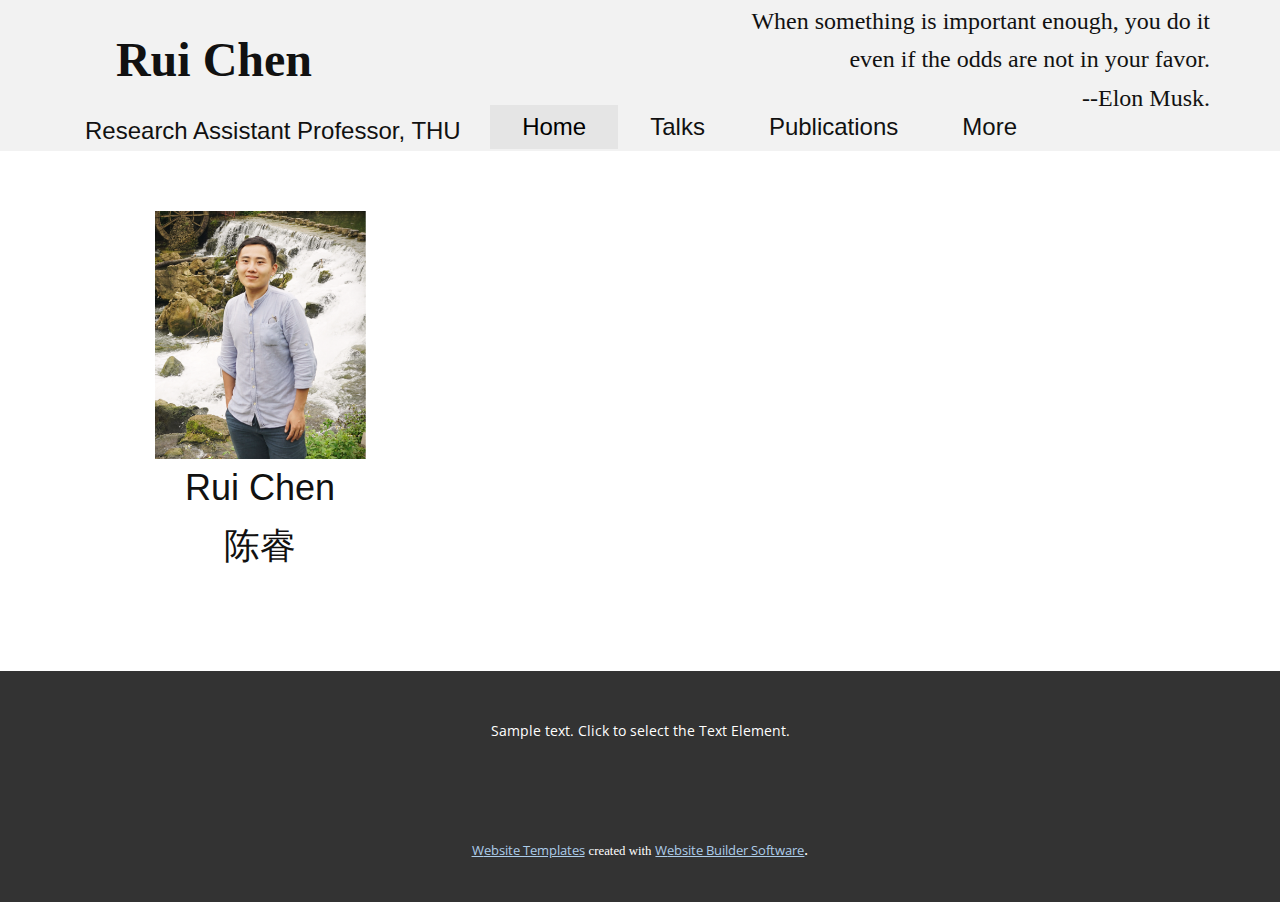
==== Home.html @ ef5c0302 "init commit" ====
<!DOCTYPE html>
<html style="font-size: 16px;" lang="en"><head>
    <meta name="viewport" content="width=device-width, initial-scale=1.0">
    <meta charset="utf-8">
    <meta name="keywords" content="">
    <meta name="description" content="">
    <title>Home</title>
    <link rel="stylesheet" href="nicepage.css" media="screen">
<link rel="stylesheet" href="Home.css" media="screen">
    <script class="u-script" type="text/javascript" src="jquery.js" defer=""></script>
    <script class="u-script" type="text/javascript" src="nicepage.js" defer=""></script>
    <meta name="generator" content="Nicepage 5.4.4, nicepage.com">
    <link id="u-theme-google-font" rel="stylesheet" href="https://fonts.googleapis.com/css?family=Roboto:100,100i,300,300i,400,400i,500,500i,700,700i,900,900i|Open+Sans:300,300i,400,400i,500,500i,600,600i,700,700i,800,800i">
    
    
    <script type="application/ld+json">{
		"@context": "http://schema.org",
		"@type": "Organization",
		"name": "Personal Homepage"
}</script>
    <meta name="theme-color" content="#478ac9">
    <meta property="og:title" content="Home">
    <meta property="og:description" content="">
    <meta property="og:type" content="website">
  <meta data-intl-tel-input-cdn-path="intlTelInput/"></head>
  <body class="u-body u-xl-mode" data-lang="en"><header class="u-clearfix u-grey-5 u-header u-sticky u-sticky-ab41 u-header" id="sec-6958"><div class="u-clearfix u-sheet u-sheet-1">
        <p class="u-align-right u-custom-font u-font-georgia u-text u-text-1"> When something is important enough, you do it<br>&nbsp;even if the odds are not in your favor.<br>--Elon Musk.
        </p>
        <nav class="u-menu u-menu-one-level u-offcanvas u-menu-1">
          <div class="menu-collapse u-custom-font u-font-arial" style="font-size: 1.5rem; letter-spacing: 0px;">
            <a class="u-button-style u-custom-active-color u-custom-left-right-menu-spacing u-custom-padding-bottom u-custom-text-active-color u-custom-text-shadow u-custom-top-bottom-menu-spacing u-nav-link u-text-active-palette-1-base u-text-hover-palette-2-base" href="#">
              <svg class="u-svg-link" viewBox="0 0 24 24"><use xmlns:xlink="http://www.w3.org/1999/xlink" xlink:href="#menu-hamburger"></use></svg>
              <svg class="u-svg-content" version="1.1" id="menu-hamburger" viewBox="0 0 16 16" x="0px" y="0px" xmlns:xlink="http://www.w3.org/1999/xlink" xmlns="http://www.w3.org/2000/svg"><g><rect y="1" width="16" height="2"></rect><rect y="7" width="16" height="2"></rect><rect y="13" width="16" height="2"></rect>
</g></svg>
            </a>
          </div>
          <div class="u-custom-menu u-nav-container">
            <ul class="u-custom-font u-font-arial u-nav u-unstyled u-nav-1"><li class="u-nav-item"><a class="u-active-grey-10 u-button-style u-nav-link u-text-active-black u-text-hover-palette-2-base" href="Home.html" style="padding: 10px 32px;">Home</a>
</li><li class="u-nav-item"><a class="u-active-grey-10 u-button-style u-nav-link u-text-active-black u-text-hover-palette-2-base" href="Talks.html" style="padding: 10px 32px;">Talks</a>
</li><li class="u-nav-item"><a class="u-active-grey-10 u-button-style u-nav-link u-text-active-black u-text-hover-palette-2-base" href="Publications.html" style="padding: 10px 32px;">Publications</a>
</li><li class="u-nav-item"><a class="u-active-grey-10 u-button-style u-nav-link u-text-active-black u-text-hover-palette-2-base" href="More.html" style="padding: 10px 24px 10px 32px;">More</a>
</li></ul>
          </div>
          <div class="u-custom-menu u-nav-container-collapse">
            <div class="u-black u-container-style u-inner-container-layout u-opacity u-opacity-95 u-sidenav">
              <div class="u-inner-container-layout u-sidenav-overflow">
                <div class="u-menu-close"></div>
                <ul class="u-align-center u-nav u-popupmenu-items u-unstyled u-nav-2"><li class="u-nav-item"><a class="u-button-style u-nav-link" href="Home.html">Home</a>
</li><li class="u-nav-item"><a class="u-button-style u-nav-link" href="Talks.html">Talks</a>
</li><li class="u-nav-item"><a class="u-button-style u-nav-link" href="Publications.html">Publications</a>
</li><li class="u-nav-item"><a class="u-button-style u-nav-link" href="More.html">More</a>
</li></ul>
              </div>
            </div>
            <div class="u-black u-menu-overlay u-opacity u-opacity-70"></div>
          </div>
        </nav>
        <p class="u-align-right u-custom-font u-font-georgia u-text u-text-2">Rui Chen</p>
        <p class="u-align-right u-custom-font u-font-arial u-text u-text-default u-text-3">Research Assistant Professor, THU</p>
      </div><style class="u-sticky-style" data-style-id="ab41">.u-sticky-fixed.u-sticky-ab41, .u-body.u-sticky-fixed .u-sticky-ab41 {
box-shadow: 0px 2px 8px 0px rgba(128,128,128,1) !important
}.u-sticky-fixed.u-sticky-ab41:before, .u-body.u-sticky-fixed .u-sticky-ab41:before {
borders: top right bottom left !important; border-color: #404040 !important; border-width: 8px !important
}</style></header>
    <section class="u-clearfix u-section-1" id="sec-6bfe">
      <div class="u-clearfix u-sheet u-sheet-1">
        <div class="u-clearfix u-expanded-width u-gutter-0 u-layout-wrap u-layout-wrap-1">
          <div class="u-layout">
            <div class="u-layout-row">
              <div class="u-container-style u-layout-cell u-size-20 u-layout-cell-1">
                <div class="u-container-layout u-container-layout-1">
                  <img class="u-image u-image-default u-image-1" src="images/Picture1.webp" alt="" data-image-width="402" data-image-height="473">
                  <p class="u-align-center u-custom-font u-font-arial u-text u-text-default u-text-1">Rui Chen<br>陈睿
                  </p>
                </div>
              </div>
              <div class="u-container-style u-layout-cell u-size-40 u-layout-cell-2">
                <div class="u-container-layout u-container-layout-2"></div>
              </div>
            </div>
          </div>
        </div>
      </div>
    </section>
    
    
    <footer class="u-align-center u-clearfix u-footer u-grey-80 u-footer" id="sec-40c5"><div class="u-clearfix u-sheet u-sheet-1">
        <p class="u-small-text u-text u-text-variant u-text-1">Sample text. Click to select the Text Element.</p>
      </div></footer>
    <section class="u-backlink u-clearfix u-grey-80">
      <a class="u-link" href="https://nicepage.com/website-templates" target="_blank">
        <span>Website Templates</span>
      </a>
      <p class="u-text">
        <span>created with</span>
      </p>
      <a class="u-link" href="" target="_blank">
        <span>Website Builder Software</span>
      </a>. 
    </section>
  
</body></html>
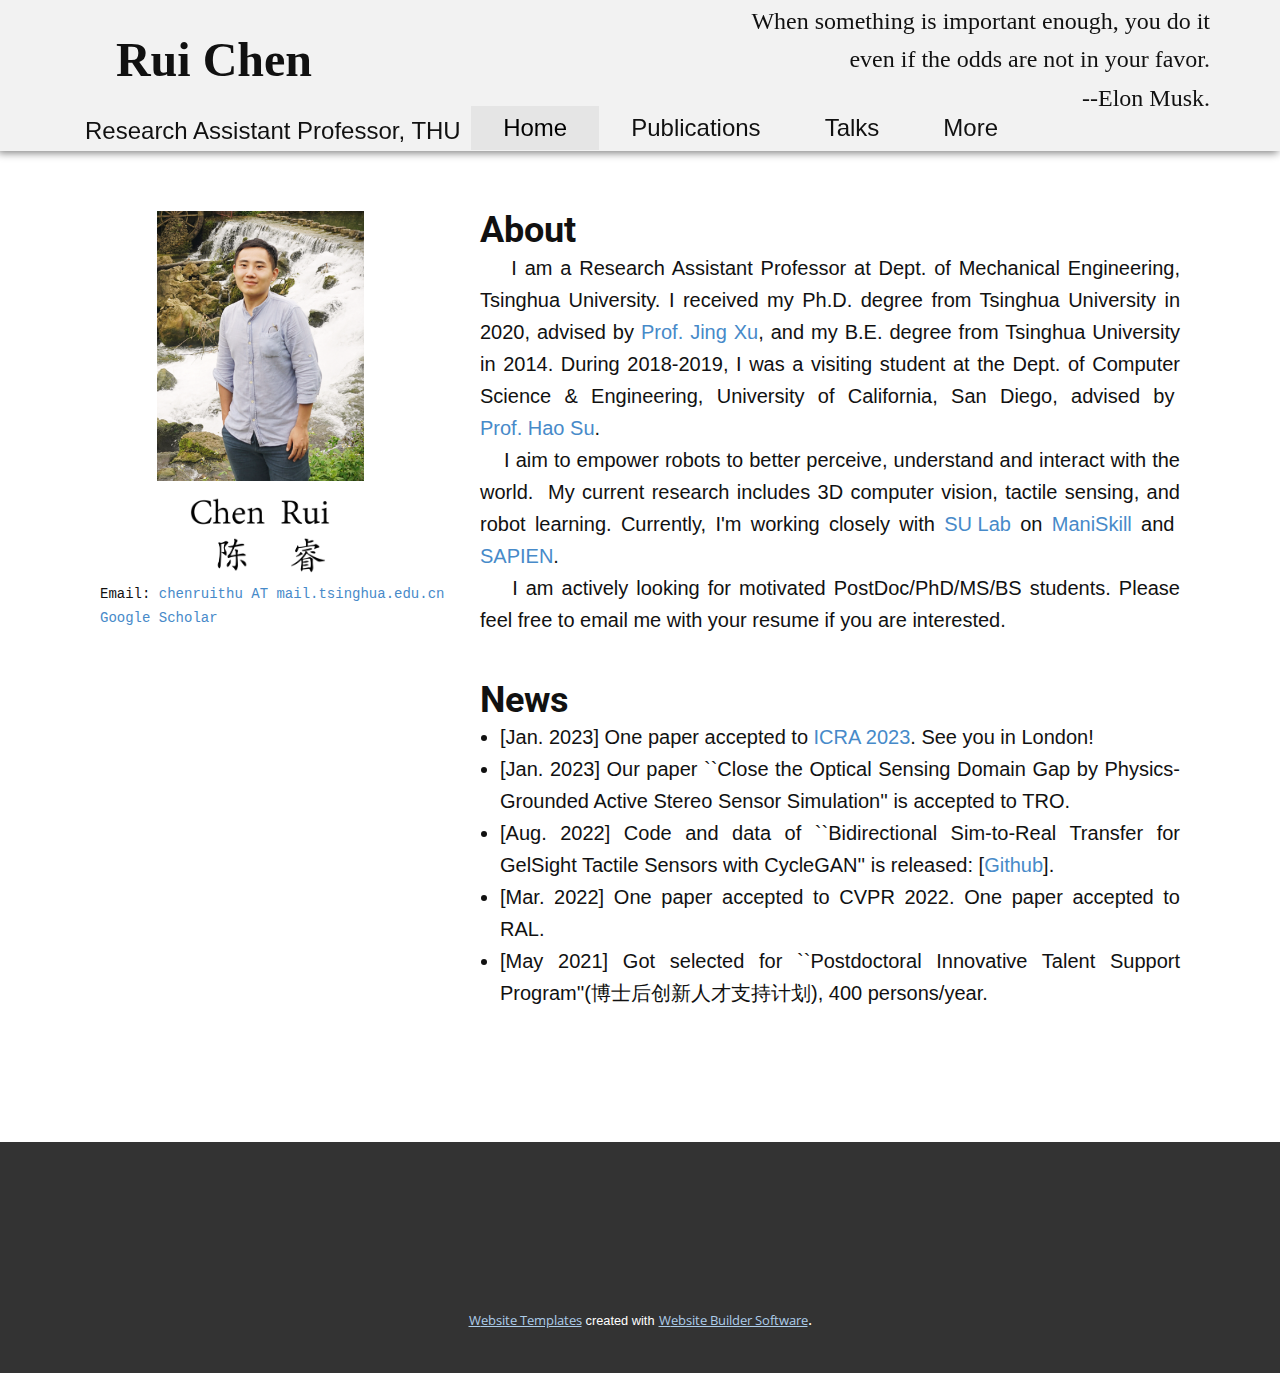
==== commit 4ee4e410: "update" ====
--- a/Home.html
+++ b/Home.html
@@ -23,7 +23,7 @@
     <meta property="og:description" content="">
     <meta property="og:type" content="website">
   <meta data-intl-tel-input-cdn-path="intlTelInput/"></head>
-  <body class="u-body u-xl-mode" data-lang="en"><header class="u-clearfix u-grey-5 u-header u-sticky u-sticky-ab41 u-header" id="sec-6958"><div class="u-clearfix u-sheet u-sheet-1">
+  <body class="u-body u-xl-mode" data-lang="en"><header class="u-box-shadow u-clearfix u-grey-5 u-header u-sticky u-sticky-ab41 u-header" id="sec-6958"><div class="u-clearfix u-sheet u-sheet-1">
         <p class="u-align-right u-custom-font u-font-georgia u-text u-text-1"> When something is important enough, you do it<br>&nbsp;even if the odds are not in your favor.<br>--Elon Musk.
         </p>
         <nav class="u-menu u-menu-one-level u-offcanvas u-menu-1">
@@ -36,9 +36,9 @@
           </div>
           <div class="u-custom-menu u-nav-container">
             <ul class="u-custom-font u-font-arial u-nav u-unstyled u-nav-1"><li class="u-nav-item"><a class="u-active-grey-10 u-button-style u-nav-link u-text-active-black u-text-hover-palette-2-base" href="Home.html" style="padding: 10px 32px;">Home</a>
+</li><li class="u-nav-item"><a class="u-active-grey-10 u-button-style u-nav-link u-text-active-black u-text-hover-palette-2-base" href="Publications.html" style="padding: 10px 32px;">Publications</a>
 </li><li class="u-nav-item"><a class="u-active-grey-10 u-button-style u-nav-link u-text-active-black u-text-hover-palette-2-base" href="Talks.html" style="padding: 10px 32px;">Talks</a>
-</li><li class="u-nav-item"><a class="u-active-grey-10 u-button-style u-nav-link u-text-active-black u-text-hover-palette-2-base" href="Publications.html" style="padding: 10px 32px;">Publications</a>
-</li><li class="u-nav-item"><a class="u-active-grey-10 u-button-style u-nav-link u-text-active-black u-text-hover-palette-2-base" href="More.html" style="padding: 10px 24px 10px 32px;">More</a>
+</li><li class="u-nav-item"><a class="u-active-grey-10 u-button-style u-nav-link u-text-active-black u-text-hover-palette-2-base" href="More.html" style="padding: 10px 32px;">More</a>
 </li></ul>
           </div>
           <div class="u-custom-menu u-nav-container-collapse">
@@ -46,8 +46,8 @@
               <div class="u-inner-container-layout u-sidenav-overflow">
                 <div class="u-menu-close"></div>
                 <ul class="u-align-center u-nav u-popupmenu-items u-unstyled u-nav-2"><li class="u-nav-item"><a class="u-button-style u-nav-link" href="Home.html">Home</a>
+</li><li class="u-nav-item"><a class="u-button-style u-nav-link" href="Publications.html">Publications</a>
 </li><li class="u-nav-item"><a class="u-button-style u-nav-link" href="Talks.html">Talks</a>
-</li><li class="u-nav-item"><a class="u-button-style u-nav-link" href="Publications.html">Publications</a>
 </li><li class="u-nav-item"><a class="u-button-style u-nav-link" href="More.html">More</a>
 </li></ul>
               </div>
@@ -57,10 +57,8 @@
         </nav>
         <p class="u-align-right u-custom-font u-font-georgia u-text u-text-2">Rui Chen</p>
         <p class="u-align-right u-custom-font u-font-arial u-text u-text-default u-text-3">Research Assistant Professor, THU</p>
-      </div><style class="u-sticky-style" data-style-id="ab41">.u-sticky-fixed.u-sticky-ab41, .u-body.u-sticky-fixed .u-sticky-ab41 {
-box-shadow: 0px 2px 8px 0px rgba(128,128,128,1) !important
-}.u-sticky-fixed.u-sticky-ab41:before, .u-body.u-sticky-fixed .u-sticky-ab41:before {
-borders: top right bottom left !important; border-color: #404040 !important; border-width: 8px !important
+      </div><style class="u-sticky-style" data-style-id="ab41">.u-sticky-fixed.u-sticky-ab41:before, .u-body.u-sticky-fixed .u-sticky-ab41:before {
+borders: top right bottom left !important
 }</style></header>
     <section class="u-clearfix u-section-1" id="sec-6bfe">
       <div class="u-clearfix u-sheet u-sheet-1">
@@ -70,12 +68,44 @@
               <div class="u-container-style u-layout-cell u-size-20 u-layout-cell-1">
                 <div class="u-container-layout u-container-layout-1">
                   <img class="u-image u-image-default u-image-1" src="images/Picture1.webp" alt="" data-image-width="402" data-image-height="473">
-                  <p class="u-align-center u-custom-font u-font-arial u-text u-text-default u-text-1">Rui Chen<br>陈睿
+                  <img class="u-image u-image-contain u-image-default u-image-2" src="images/screenshot-20230209-223226.png" alt="" data-image-width="1347" data-image-height="728">
+                  <p class="u-custom-font u-font-courier-new u-text u-text-1">Email: <a href="mailto:chenruithu@mail.tsinghua.edu.cn" class="u-active-none u-border-none u-btn u-button-link u-button-style u-hover-none u-none u-text-palette-1-base u-btn-1">chenruithu AT mail.tsinghua.edu.cn</a>
+                  </p>
+                  <p class="u-custom-font u-font-courier-new u-text u-text-2">
+                    <a href="https://scholar.google.com/citations?user=azTXasgAAAAJ" class="u-active-none u-border-none u-btn u-button-link u-button-style u-hover-none u-none u-text-palette-1-base u-btn-2" target="_blank">Google Scholar</a>
                   </p>
                 </div>
               </div>
               <div class="u-container-style u-layout-cell u-size-40 u-layout-cell-2">
-                <div class="u-container-layout u-container-layout-2"></div>
+                <div class="u-container-layout u-container-layout-2">
+                  <h1 class="u-text u-text-default u-text-3">About</h1>
+                  <p class="u-align-justify u-custom-font u-font-arial u-text u-text-4"> &nbsp; &nbsp; I am a Research Assistant Professor at Dept. of Mechanical Engineering, Tsinghua University. I received my Ph.D. degree from Tsinghua University in 2020, advised by&nbsp;<a href="http://www.me.tsinghua.edu.cn/essay/84/424.html" class="u-active-none u-border-none u-btn u-button-link u-button-style u-hover-none u-none u-text-palette-1-base u-btn-3" target="_blank">Prof. Jing Xu</a>, and my B.E. degree from Tsinghua University in 2014. During 2018-2019, I was a visiting student at the Dept. of Computer Science &amp; Engineering, University of California, San Diego, advised by&nbsp;<a href="http://cseweb.ucsd.edu/~haosu/" target="_blank" rel="noreferrer noopener" class="u-active-none u-border-none u-btn u-button-style u-hover-none u-none u-text-palette-1-base u-btn-4">Prof. Hao Su</a>.<br>&nbsp; &nbsp; ​I aim to empower robots to better perceive,&nbsp;understand and interact with the world.&nbsp; My current research includes 3D computer vision, tactile sensing, and robot learning. Currently, I'm working closely with&nbsp;<a href="http://cseweb.ucsd.edu/~haosu/" target="_blank" rel="noreferrer noopener" class="u-active-none u-border-none u-btn u-button-style u-hover-none u-none u-text-palette-1-base u-btn-5">SU Lab</a>&nbsp;on&nbsp;<a href="https://sapien.ucsd.edu/challenges/maniskill/2022/" target="_blank" rel="noreferrer noopener" class="u-active-none u-border-none u-btn u-button-style u-hover-none u-none u-text-palette-1-base u-btn-6">ManiSkill</a>&nbsp;and&nbsp;<a href="https://sapien.ucsd.edu/" target="_blank" rel="noreferrer noopener" class="u-active-none u-border-none u-btn u-button-style u-hover-none u-none u-text-palette-1-base u-btn-7">SAPIEN</a>.<br>&nbsp; &nbsp; ​I am actively looking for motivated PostDoc/PhD/MS/BS students. Please feel free to email me with your resume if you are interested.
+                  </p>
+                </div>
+              </div>
+            </div>
+          </div>
+        </div>
+        <div class="u-clearfix u-expanded-width u-gutter-0 u-layout-wrap u-layout-wrap-2">
+          <div class="u-layout">
+            <div class="u-layout-row">
+              <div class="u-container-style u-layout-cell u-size-20 u-layout-cell-3">
+                <div class="u-container-layout u-container-layout-3"></div>
+              </div>
+              <div class="u-container-style u-layout-cell u-size-40 u-layout-cell-4">
+                <div class="u-container-layout u-container-layout-4">
+                  <h1 class="u-text u-text-5">News</h1>
+                  <ul class="u-align-justify u-custom-font u-font-arial u-text u-text-6">
+                    <li> [Jan. 2023] One paper accepted to&nbsp;<a href="https://www.icra2023.org/" target="_blank" rel="noreferrer noopener" class="u-active-none u-border-none u-btn u-button-style u-hover-none u-none u-text-palette-1-base u-btn-8">ICRA 2023</a>. See you in London!
+                    </li>
+                    <li>[Jan. 2023] Our paper ``Close the Optical Sensing Domain Gap by Physics-Grounded Active Stereo Sensor Simulation'' is accepted to&nbsp;TRO.&nbsp;<br>
+                    </li>
+                    <li>[Aug. 2022] Code and data of ``Bidirectional Sim-to-Real Transfer for GelSight Tactile Sensors with CycleGAN'' is released: [<a href="https://github.com/RVSATHU/GelSight-Sim2Real" target="_blank" rel="noreferrer noopener" class="u-active-none u-border-none u-btn u-button-style u-hover-none u-none u-text-palette-1-base u-btn-9">Github</a>]. &nbsp;<br>
+                    </li>
+                    <li>[Mar. 2022] One paper accepted to CVPR 2022. One paper accepted to RAL.&nbsp;&nbsp;</li>
+                    <li>[May 2021] Got selected for ``Postdoctoral Innovative Talent Support Program''(博士后创新人才支持计划), 400 persons/year.</li>
+                  </ul>
+                </div>
               </div>
             </div>
           </div>
@@ -84,9 +114,7 @@
     </section>
     
     
-    <footer class="u-align-center u-clearfix u-footer u-grey-80 u-footer" id="sec-40c5"><div class="u-clearfix u-sheet u-sheet-1">
-        <p class="u-small-text u-text u-text-variant u-text-1">Sample text. Click to select the Text Element.</p>
-      </div></footer>
+    <footer class="u-align-center u-clearfix u-footer u-grey-80 u-footer" id="sec-40c5"><div class="u-clearfix u-sheet u-sheet-1"></div></footer>
     <section class="u-backlink u-clearfix u-grey-80">
       <a class="u-link" href="https://nicepage.com/website-templates" target="_blank">
         <span>Website Templates</span>
--- a/nicepage.css
+++ b/nicepage.css
@@ -39726,6 +39726,8 @@
 
         .u-body
         {
+        
+        
         
         
         
@@ -39847,11 +39849,13 @@
         }
         h1:not(.u-title)
         {
-        font-weight: 400;
-        font-size: 3rem;
+        font-size: 2.25rem;
         line-height: 1.1;
         margin-top: 20px;
         margin-bottom: 20px;
+        font-weight: 700;
+        list-icon-spacing: 0.3;
+        list-icon-size: 0.8;
         }
         h2:not(.u-subtitle)
         {
@@ -39913,7 +39917,7 @@
         line-height: 1.6;
         list-icon-spacing: 0.3;
         list-icon-size: 0.8;
-        font-family: Lobster,display;
+        font-family: Arial,sans-serif;
         }
         .u-btn
         {
@@ -40109,6 +40113,7 @@
 /*end-variables sitestylecss*/
  .u-header {
   background-image: none;
+  box-shadow: -2px 2px 8px 0px rgba(128,128,128,1);
 }
 
 .u-header .u-sheet-1 {
@@ -40121,12 +40126,12 @@
 }
 
 .u-header .u-menu-1 {
-  margin: -12px 169px 0 auto;
+  margin: -11px 180px 0 auto;
 }
 
 .u-header .u-nav-1 {
+  font-weight: 400;
   font-size: 1.5rem;
-  letter-spacing: normal;
 }
 
 .u-header .u-nav-2 {
@@ -40136,7 +40141,7 @@
 .u-header .u-text-2 {
   font-weight: 700;
   font-size: 3rem;
-  margin: -127px 898px 0 0;
+  margin: -128px 898px 0 0;
 }
 
 .u-header .u-text-3 {
@@ -40151,8 +40156,12 @@
 
   .u-header .u-menu-1 {
     width: auto;
-    margin-top: -12px;
-    margin-right: 169px;
+    margin-top: -11px;
+    margin-right: 180px;
+  }
+
+  .u-header .u-nav-1 {
+    letter-spacing: normal;
   }
 
   .u-header .u-text-2 {
@@ -40184,7 +40193,7 @@
   }
 
   .u-header .u-menu-1 {
-    margin-right: 106px;
+    margin-right: 113px;
   }
 
   .u-header .u-text-2 {
@@ -40202,11 +40211,6 @@
 .u-footer .u-sheet-1 {
   min-height: 120px;
 }
-
-.u-footer .u-text-1 {
-  width: 417px;
-  margin: 49px auto;
-}
 @media (max-width: 1199px) {
   .u-footer .u-sheet-1 {
     min-height: 99px;
@@ -40225,10 +40229,6 @@
 @media (max-width: 575px) {
   .u-footer .u-sheet-1 {
     min-height: 36px;
-  }
-
-  .u-footer .u-text-1 {
-    width: 340px;
   }
 }
 
--- a/Home.css
+++ b/Home.css
@@ -1,107 +1,244 @@
 .u-section-1 .u-sheet-1 {
-  min-height: 400px;
+  min-height: 991px;
 }
 
 .u-section-1 .u-layout-wrap-1 {
   margin-top: 60px;
+  margin-bottom: 0;
+}
+
+.u-section-1 .u-layout-cell-1 {
+  min-height: 450px;
+}
+
+.u-section-1 .u-container-layout-1 {
+  padding: 0;
+}
+
+.u-section-1 .u-image-1 {
+  width: 207px;
+  height: 270px;
+  margin: 0 auto;
+}
+
+.u-section-1 .u-image-2 {
+  width: 145px;
+  height: 76px;
+  margin: 16px auto 0;
+}
+
+.u-section-1 .u-text-1 {
+  font-size: 0.875rem;
+  margin: 10px 0 0 30px;
+}
+
+.u-section-1 .u-btn-1 {
+  background-image: none;
+  padding: 0;
+}
+
+.u-section-1 .u-text-2 {
+  font-weight: 400;
+  font-size: 0.875rem;
+  margin: 1px 0 0 30px;
+}
+
+.u-section-1 .u-btn-2 {
+  background-image: none;
+  padding: 0;
+}
+
+.u-section-1 .u-layout-cell-2 {
+  min-height: 450px;
+}
+
+.u-section-1 .u-container-layout-2 {
+  padding: 0 30px;
+}
+
+.u-section-1 .u-text-3 {
+  font-size: 2.25rem;
+  font-weight: bold;
+  margin: 0;
+}
+
+.u-section-1 .u-text-4 {
+  font-size: 1.25rem;
+  margin: 1px 0 0;
+}
+
+.u-section-1 .u-btn-3 {
+  background-image: none;
+  padding: 0;
+}
+
+.u-section-1 .u-btn-4 {
+  background-image: none;
+  padding: 0;
+}
+
+.u-section-1 .u-btn-5 {
+  background-image: none;
+  padding: 0;
+}
+
+.u-section-1 .u-btn-6 {
+  background-image: none;
+  padding: 0;
+}
+
+.u-section-1 .u-btn-7 {
+  background-image: none;
+  padding: 0;
+}
+
+.u-section-1 .u-layout-wrap-2 {
+  margin-top: 0;
   margin-bottom: 60px;
-  position: relative;
-}
-
-.u-section-1 .u-layout-cell-1 {
-  min-height: 400px;
-}
-
-.u-section-1 .u-container-layout-1 {
-  padding: 0 30px;
-}
-
-.u-section-1 .u-image-1 {
-  width: 211px;
-  height: 248px;
-  margin: 0 auto;
-}
-
-.u-section-1 .u-text-1 {
-  font-size: 2.25rem;
-  margin: 0 auto;
-}
-
-.u-section-1 .u-layout-cell-2 {
-  min-height: 400px;
-}
-
-.u-section-1 .u-container-layout-2 {
+}
+
+.u-section-1 .u-layout-cell-3 {
+  min-height: 420px;
+}
+
+.u-section-1 .u-container-layout-3 {
   padding: 30px;
 }
 
+.u-section-1 .u-layout-cell-4 {
+  min-height: 420px;
+}
+
+.u-section-1 .u-container-layout-4 {
+  padding: 0 30px 30px;
+}
+
+.u-section-1 .u-text-5 {
+  margin: 20px 610px 0 0;
+}
+
+.u-section-1 .u-text-6 {
+  font-size: 1.25rem;
+  margin: 0;
+}
+
+.u-section-1 .u-btn-8 {
+  background-image: none;
+  padding: 0;
+}
+
+.u-section-1 .u-btn-9 {
+  background-image: none;
+  padding: 0;
+}
+
 @media (max-width: 1199px) {
   .u-section-1 .u-sheet-1 {
-    min-height: 330px;
+    min-height: 260px;
+  }
+
+  .u-section-1 .u-layout-wrap-1 {
+    position: relative;
   }
 
   .u-section-1 .u-layout-cell-1 {
-    min-height: 330px;
+    min-height: 371px;
+  }
+
+  .u-section-1 .u-text-1 {
+    margin-left: 0;
+  }
+
+  .u-section-1 .u-text-2 {
+    margin-left: 0;
   }
 
   .u-section-1 .u-layout-cell-2 {
-    min-height: 330px;
+    min-height: 371px;
+  }
+
+  .u-section-1 .u-layout-wrap-2 {
+    position: relative;
+  }
+
+  .u-section-1 .u-layout-cell-3 {
+    min-height: 346px;
+  }
+
+  .u-section-1 .u-layout-cell-4 {
+    min-height: 346px;
+  }
+
+  .u-section-1 .u-text-5 {
+    margin-right: 543px;
   }
 }
 
 @media (max-width: 991px) {
   .u-section-1 .u-sheet-1 {
-    min-height: 253px;
+    min-height: 106px;
   }
 
   .u-section-1 .u-layout-cell-1 {
-    min-height: 253px;
-  }
-
-  .u-section-1 .u-image-1 {
-    width: 180px;
-    height: 212px;
+    min-height: 100px;
   }
 
   .u-section-1 .u-layout-cell-2 {
-    min-height: 253px;
+    min-height: 100px;
+  }
+
+  .u-section-1 .u-layout-cell-3 {
+    min-height: 265px;
+  }
+
+  .u-section-1 .u-layout-cell-4 {
+    min-height: 100px;
+  }
+
+  .u-section-1 .u-text-5 {
+    margin-right: 396px;
   }
 }
 
 @media (max-width: 767px) {
   .u-section-1 .u-sheet-1 {
-    min-height: 854px;
-  }
-
-  .u-section-1 .u-layout-cell-1 {
-    min-height: 569px;
-  }
-
-  .u-section-1 .u-container-layout-1 {
-    padding-left: 10px;
-    padding-right: 10px;
-  }
-
-  .u-section-1 .u-layout-cell-2 {
-    min-height: 285px;
+    min-height: 1023px;
   }
 
   .u-section-1 .u-container-layout-2 {
     padding-left: 10px;
     padding-right: 10px;
   }
+
+  .u-section-1 .u-layout-cell-3 {
+    min-height: 596px;
+  }
+
+  .u-section-1 .u-container-layout-3 {
+    padding-left: 10px;
+    padding-right: 10px;
+  }
+
+  .u-section-1 .u-container-layout-4 {
+    padding-left: 10px;
+    padding-right: 10px;
+  }
 }
 
 @media (max-width: 575px) {
   .u-section-1 .u-sheet-1 {
-    min-height: 537px;
-  }
-
-  .u-section-1 .u-layout-cell-1 {
-    min-height: 358px;
-  }
-
-  .u-section-1 .u-layout-cell-2 {
-    min-height: 179px;
+    min-height: 495px;
+  }
+
+  .u-section-1 .u-text-3 {
+    font-size: 1.875rem;
+  }
+
+  .u-section-1 .u-layout-cell-3 {
+    min-height: 375px;
+  }
+
+  .u-section-1 .u-text-5 {
+    margin-right: 196px;
   }
 }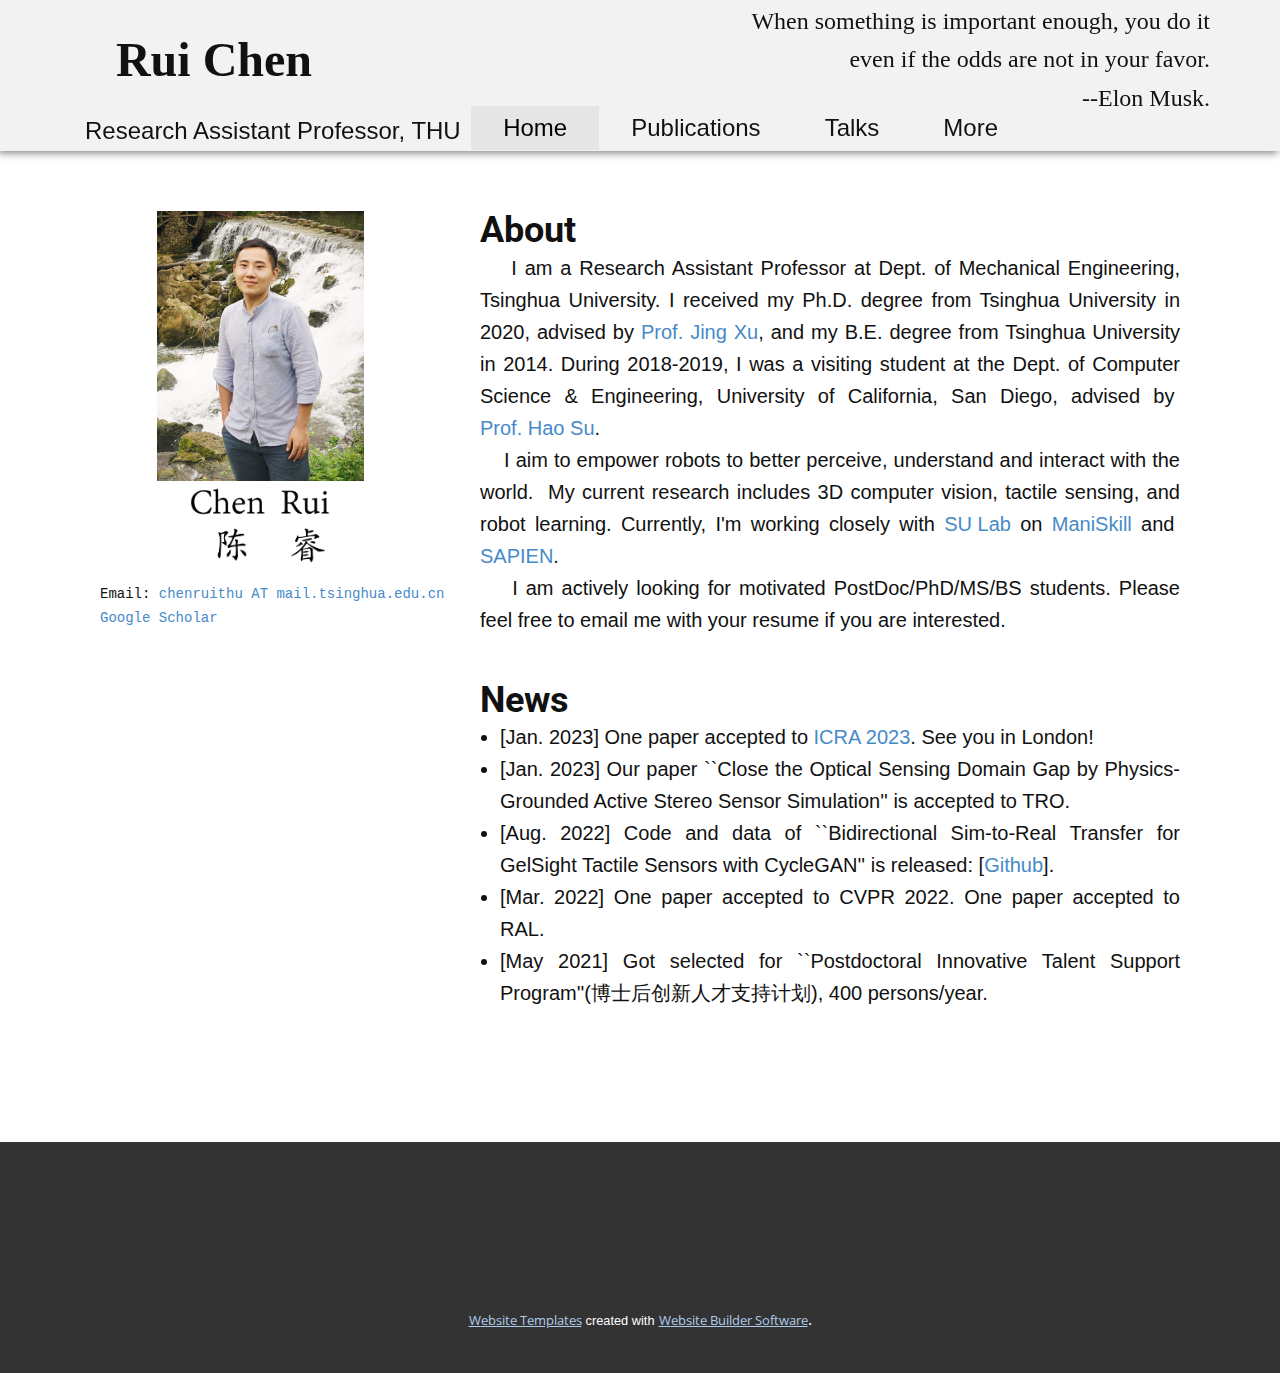
==== commit 44308492: "update" ====
--- a/Home.html
+++ b/Home.html
@@ -68,7 +68,7 @@
               <div class="u-container-style u-layout-cell u-size-20 u-layout-cell-1">
                 <div class="u-container-layout u-container-layout-1">
                   <img class="u-image u-image-default u-image-1" src="images/Picture1.webp" alt="" data-image-width="402" data-image-height="473">
-                  <img class="u-image u-image-contain u-image-default u-image-2" src="images/screenshot-20230209-223226.png" alt="" data-image-width="1347" data-image-height="728">
+                  <img class="u-image u-image-contain u-image-default u-preserve-proportions u-image-2" src="images/screenshot-20230209-223226.png" alt="" data-image-width="1347" data-image-height="728">
                   <p class="u-custom-font u-font-courier-new u-text u-text-1">Email: <a href="mailto:chenruithu@mail.tsinghua.edu.cn" class="u-active-none u-border-none u-btn u-button-link u-button-style u-hover-none u-none u-text-palette-1-base u-btn-1">chenruithu AT mail.tsinghua.edu.cn</a>
                   </p>
                   <p class="u-custom-font u-font-courier-new u-text u-text-2">
@@ -79,7 +79,7 @@
               <div class="u-container-style u-layout-cell u-size-40 u-layout-cell-2">
                 <div class="u-container-layout u-container-layout-2">
                   <h1 class="u-text u-text-default u-text-3">About</h1>
-                  <p class="u-align-justify u-custom-font u-font-arial u-text u-text-4"> &nbsp; &nbsp; I am a Research Assistant Professor at Dept. of Mechanical Engineering, Tsinghua University. I received my Ph.D. degree from Tsinghua University in 2020, advised by&nbsp;<a href="http://www.me.tsinghua.edu.cn/essay/84/424.html" class="u-active-none u-border-none u-btn u-button-link u-button-style u-hover-none u-none u-text-palette-1-base u-btn-3" target="_blank">Prof. Jing Xu</a>, and my B.E. degree from Tsinghua University in 2014. During 2018-2019, I was a visiting student at the Dept. of Computer Science &amp; Engineering, University of California, San Diego, advised by&nbsp;<a href="http://cseweb.ucsd.edu/~haosu/" target="_blank" rel="noreferrer noopener" class="u-active-none u-border-none u-btn u-button-style u-hover-none u-none u-text-palette-1-base u-btn-4">Prof. Hao Su</a>.<br>&nbsp; &nbsp; ​I aim to empower robots to better perceive,&nbsp;understand and interact with the world.&nbsp; My current research includes 3D computer vision, tactile sensing, and robot learning. Currently, I'm working closely with&nbsp;<a href="http://cseweb.ucsd.edu/~haosu/" target="_blank" rel="noreferrer noopener" class="u-active-none u-border-none u-btn u-button-style u-hover-none u-none u-text-palette-1-base u-btn-5">SU Lab</a>&nbsp;on&nbsp;<a href="https://sapien.ucsd.edu/challenges/maniskill/2022/" target="_blank" rel="noreferrer noopener" class="u-active-none u-border-none u-btn u-button-style u-hover-none u-none u-text-palette-1-base u-btn-6">ManiSkill</a>&nbsp;and&nbsp;<a href="https://sapien.ucsd.edu/" target="_blank" rel="noreferrer noopener" class="u-active-none u-border-none u-btn u-button-style u-hover-none u-none u-text-palette-1-base u-btn-7">SAPIEN</a>.<br>&nbsp; &nbsp; ​I am actively looking for motivated PostDoc/PhD/MS/BS students. Please feel free to email me with your resume if you are interested.
+                  <p class="u-align-justify u-custom-font u-font-arial u-text u-text-4"> &nbsp; &nbsp; I am a Research Assistant Professor at Dept. of Mechanical Engineering, Tsinghua University. I received my Ph.D. degree from Tsinghua University in 2020, advised by&nbsp;<a href="https://www.me.tsinghua.edu.cn/info/1134/1805.htm" class="u-active-none u-border-none u-btn u-button-link u-button-style u-hover-none u-none u-text-palette-1-base u-btn-3" target="_blank">Prof. Jing Xu</a>, and my B.E. degree from Tsinghua University in 2014. During 2018-2019, I was a visiting student at the Dept. of Computer Science &amp; Engineering, University of California, San Diego, advised by&nbsp;<a href="http://cseweb.ucsd.edu/~haosu/" target="_blank" rel="noreferrer noopener" class="u-active-none u-border-none u-btn u-button-style u-hover-none u-none u-text-palette-1-base u-btn-4">Prof. Hao Su</a>.<br>&nbsp; &nbsp; ​I aim to empower robots to better perceive,&nbsp;understand and interact with the world.&nbsp; My current research includes 3D computer vision, tactile sensing, and robot learning. Currently, I'm working closely with&nbsp;<a href="http://cseweb.ucsd.edu/~haosu/" target="_blank" rel="noreferrer noopener" class="u-active-none u-border-none u-btn u-button-style u-hover-none u-none u-text-palette-1-base u-btn-5">SU Lab</a>&nbsp;on&nbsp;<a href="https://sapien.ucsd.edu/challenges/maniskill/2022/" target="_blank" rel="noreferrer noopener" class="u-active-none u-border-none u-btn u-button-style u-hover-none u-none u-text-palette-1-base u-btn-6">ManiSkill</a>&nbsp;and&nbsp;<a href="https://sapien.ucsd.edu/" target="_blank" rel="noreferrer noopener" class="u-active-none u-border-none u-btn u-button-style u-hover-none u-none u-text-palette-1-base u-btn-7">SAPIEN</a>.<br>&nbsp; &nbsp; ​I am actively looking for motivated PostDoc/PhD/MS/BS students. Please feel free to email me with your resume if you are interested.
                   </p>
                 </div>
               </div>
--- a/nicepage.css
+++ b/nicepage.css
@@ -24647,12 +24647,12 @@
 .u-container-layout.u-container-layout.u-color-1-dark-3:before,
 .u-table-alt-color-1-dark-3 tr:nth-child(even) {
   color: #ffffff;
-  background-color: #293332;
+  background-color: #292e33;
 }
 .u-button-style.u-color-1-dark-3,
 .u-button-style.u-color-1-dark-3[class*="u-border-"] {
   color: #ffffff !important;
-  background-color: #293332 !important;
+  background-color: #292e33 !important;
 }
 .u-button-style.u-color-1-dark-3:hover,
 .u-button-style.u-color-1-dark-3[class*="u-border-"]:hover,
@@ -24665,7 +24665,7 @@
 li.active > .u-button-style.u-button-style.u-color-1-dark-3,
 li.active > .u-button-style.u-button-style.u-color-1-dark-3[class*="u-border-"] {
   color: #ffffff !important;
-  background-color: #252e2d !important;
+  background-color: #25292e !important;
 }
 .u-hover-color-1-dark-3:hover,
 .u-hover-color-1-dark-3[class*="u-border-"]:hover,
@@ -24688,10 +24688,10 @@
 li.active > a.u-button-style.u-button-style.u-active-color-1-dark-3,
 li.active > a.u-button-style.u-button-style.u-active-color-1-dark-3[class*="u-border-"] {
   color: #ffffff !important;
-  background-color: #293332 !important;
+  background-color: #292e33 !important;
 }
 a.u-link.u-hover-color-1-dark-3:hover {
-  color: #293332 !important;
+  color: #292e33 !important;
 }
 .u-color-1-dark-2,
 .u-body.u-color-1-dark-2,
@@ -24702,12 +24702,12 @@
 .u-container-layout.u-container-layout.u-color-1-dark-2:before,
 .u-table-alt-color-1-dark-2 tr:nth-child(even) {
   color: #ffffff;
-  background-color: #41807c;
+  background-color: #425465;
 }
 .u-button-style.u-color-1-dark-2,
 .u-button-style.u-color-1-dark-2[class*="u-border-"] {
   color: #ffffff !important;
-  background-color: #41807c !important;
+  background-color: #425465 !important;
 }
 .u-button-style.u-color-1-dark-2:hover,
 .u-button-style.u-color-1-dark-2[class*="u-border-"]:hover,
@@ -24720,7 +24720,7 @@
 li.active > .u-button-style.u-button-style.u-color-1-dark-2,
 li.active > .u-button-style.u-button-style.u-color-1-dark-2[class*="u-border-"] {
   color: #ffffff !important;
-  background-color: #3a7370 !important;
+  background-color: #3b4c5b !important;
 }
 .u-hover-color-1-dark-2:hover,
 .u-hover-color-1-dark-2[class*="u-border-"]:hover,
@@ -24743,10 +24743,10 @@
 li.active > a.u-button-style.u-button-style.u-active-color-1-dark-2,
 li.active > a.u-button-style.u-button-style.u-active-color-1-dark-2[class*="u-border-"] {
   color: #ffffff !important;
-  background-color: #41807c !important;
+  background-color: #425465 !important;
 }
 a.u-link.u-hover-color-1-dark-2:hover {
-  color: #41807c !important;
+  color: #425465 !important;
 }
 .u-color-1-dark-1,
 .u-body.u-color-1-dark-1,
@@ -24757,12 +24757,12 @@
 .u-container-layout.u-container-layout.u-color-1-dark-1:before,
 .u-table-alt-color-1-dark-1 tr:nth-child(even) {
   color: #ffffff;
-  background-color: #2cccc4;
+  background-color: #4c7397;
 }
 .u-button-style.u-color-1-dark-1,
 .u-button-style.u-color-1-dark-1[class*="u-border-"] {
   color: #ffffff !important;
-  background-color: #2cccc4 !important;
+  background-color: #4c7397 !important;
 }
 .u-button-style.u-color-1-dark-1:hover,
 .u-button-style.u-color-1-dark-1[class*="u-border-"]:hover,
@@ -24775,7 +24775,7 @@
 li.active > .u-button-style.u-button-style.u-color-1-dark-1,
 li.active > .u-button-style.u-button-style.u-color-1-dark-1[class*="u-border-"] {
   color: #ffffff !important;
-  background-color: #28b8b0 !important;
+  background-color: #446888 !important;
 }
 .u-hover-color-1-dark-1:hover,
 .u-hover-color-1-dark-1[class*="u-border-"]:hover,
@@ -24798,10 +24798,10 @@
 li.active > a.u-button-style.u-button-style.u-active-color-1-dark-1,
 li.active > a.u-button-style.u-button-style.u-active-color-1-dark-1[class*="u-border-"] {
   color: #ffffff !important;
-  background-color: #2cccc4 !important;
+  background-color: #4c7397 !important;
 }
 a.u-link.u-hover-color-1-dark-1:hover {
-  color: #2cccc4 !important;
+  color: #4c7397 !important;
 }
 .u-color-1,
 .u-body.u-color-1,
@@ -24811,13 +24811,13 @@
 .u-color-1.u-sidenav:before,
 .u-container-layout.u-container-layout.u-color-1:before,
 .u-table-alt-color-1 tr:nth-child(even) {
-  color: #111111;
-  background-color: #3be8e0;
+  color: #ffffff;
+  background-color: #478ac9;
 }
 .u-button-style.u-color-1,
 .u-button-style.u-color-1[class*="u-border-"] {
-  color: #111111 !important;
-  background-color: #3be8e0 !important;
+  color: #ffffff !important;
+  background-color: #478ac9 !important;
 }
 .u-button-style.u-color-1:hover,
 .u-button-style.u-color-1[class*="u-border-"]:hover,
@@ -24829,8 +24829,8 @@
 .u-button-style.u-button-style.u-color-1[class*="u-border-"].active,
 li.active > .u-button-style.u-button-style.u-color-1,
 li.active > .u-button-style.u-button-style.u-color-1[class*="u-border-"] {
-  color: #111111 !important;
-  background-color: #21e5dc !important;
+  color: #ffffff !important;
+  background-color: #387cbd !important;
 }
 .u-hover-color-1:hover,
 .u-hover-color-1[class*="u-border-"]:hover,
@@ -24852,11 +24852,11 @@
 a.u-button-style.u-button-style.active > .u-active-color-1[class*="u-border-"],
 li.active > a.u-button-style.u-button-style.u-active-color-1,
 li.active > a.u-button-style.u-button-style.u-active-color-1[class*="u-border-"] {
-  color: #111111 !important;
-  background-color: #3be8e0 !important;
+  color: #ffffff !important;
+  background-color: #478ac9 !important;
 }
 a.u-link.u-hover-color-1:hover {
-  color: #3be8e0 !important;
+  color: #478ac9 !important;
 }
 .u-color-1-light-1,
 .u-body.u-color-1-light-1,
@@ -24866,13 +24866,13 @@
 .u-color-1-light-1.u-sidenav:before,
 .u-container-layout.u-container-layout.u-color-1-light-1:before,
 .u-table-alt-color-1-light-1 tr:nth-child(even) {
-  color: #111111;
-  background-color: #72efe9;
+  color: #ffffff;
+  background-color: #77aad9;
 }
 .u-button-style.u-color-1-light-1,
 .u-button-style.u-color-1-light-1[class*="u-border-"] {
-  color: #111111 !important;
-  background-color: #72efe9 !important;
+  color: #ffffff !important;
+  background-color: #77aad9 !important;
 }
 .u-button-style.u-color-1-light-1:hover,
 .u-button-style.u-color-1-light-1[class*="u-border-"]:hover,
@@ -24884,8 +24884,8 @@
 .u-button-style.u-button-style.u-color-1-light-1[class*="u-border-"].active,
 li.active > .u-button-style.u-button-style.u-color-1-light-1,
 li.active > .u-button-style.u-button-style.u-color-1-light-1[class*="u-border-"] {
-  color: #111111 !important;
-  background-color: #52ebe4 !important;
+  color: #ffffff !important;
+  background-color: #5d9ad2 !important;
 }
 .u-hover-color-1-light-1:hover,
 .u-hover-color-1-light-1[class*="u-border-"]:hover,
@@ -24907,11 +24907,11 @@
 a.u-button-style.u-button-style.active > .u-active-color-1-light-1[class*="u-border-"],
 li.active > a.u-button-style.u-button-style.u-active-color-1-light-1,
 li.active > a.u-button-style.u-button-style.u-active-color-1-light-1[class*="u-border-"] {
-  color: #111111 !important;
-  background-color: #72efe9 !important;
+  color: #ffffff !important;
+  background-color: #77aad9 !important;
 }
 a.u-link.u-hover-color-1-light-1:hover {
-  color: #72efe9 !important;
+  color: #77aad9 !important;
 }
 .u-color-1-light-2,
 .u-body.u-color-1-light-2,
@@ -24922,12 +24922,12 @@
 .u-container-layout.u-container-layout.u-color-1-light-2:before,
 .u-table-alt-color-1-light-2 tr:nth-child(even) {
   color: #111111;
-  background-color: #adf6f2;
+  background-color: #adcce9;
 }
 .u-button-style.u-color-1-light-2,
 .u-button-style.u-color-1-light-2[class*="u-border-"] {
   color: #111111 !important;
-  background-color: #adf6f2 !important;
+  background-color: #adcce9 !important;
 }
 .u-button-style.u-color-1-light-2:hover,
 .u-button-style.u-color-1-light-2[class*="u-border-"]:hover,
@@ -24940,7 +24940,7 @@
 li.active > .u-button-style.u-button-style.u-color-1-light-2,
 li.active > .u-button-style.u-button-style.u-color-1-light-2[class*="u-border-"] {
   color: #111111 !important;
-  background-color: #87f2ec !important;
+  background-color: #8db8e0 !important;
 }
 .u-hover-color-1-light-2:hover,
 .u-hover-color-1-light-2[class*="u-border-"]:hover,
@@ -24963,10 +24963,10 @@
 li.active > a.u-button-style.u-button-style.u-active-color-1-light-2,
 li.active > a.u-button-style.u-button-style.u-active-color-1-light-2[class*="u-border-"] {
   color: #111111 !important;
-  background-color: #adf6f2 !important;
+  background-color: #adcce9 !important;
 }
 a.u-link.u-hover-color-1-light-2:hover {
-  color: #adf6f2 !important;
+  color: #adcce9 !important;
 }
 .u-color-1-light-3,
 .u-body.u-color-1-light-3,
@@ -24977,12 +24977,12 @@
 .u-container-layout.u-container-layout.u-color-1-light-3:before,
 .u-table-alt-color-1-light-3 tr:nth-child(even) {
   color: #111111;
-  background-color: #eafdfc;
+  background-color: #e9f2fa;
 }
 .u-button-style.u-color-1-light-3,
 .u-button-style.u-color-1-light-3[class*="u-border-"] {
   color: #111111 !important;
-  background-color: #eafdfc !important;
+  background-color: #e9f2fa !important;
 }
 .u-button-style.u-color-1-light-3:hover,
 .u-button-style.u-color-1-light-3[class*="u-border-"]:hover,
@@ -24995,7 +24995,7 @@
 li.active > .u-button-style.u-button-style.u-color-1-light-3,
 li.active > .u-button-style.u-button-style.u-color-1-light-3[class*="u-border-"] {
   color: #111111 !important;
-  background-color: #bef9f6 !important;
+  background-color: #c2dbf1 !important;
 }
 .u-hover-color-1-light-3:hover,
 .u-hover-color-1-light-3[class*="u-border-"]:hover,
@@ -25018,10 +25018,10 @@
 li.active > a.u-button-style.u-button-style.u-active-color-1-light-3,
 li.active > a.u-button-style.u-button-style.u-active-color-1-light-3[class*="u-border-"] {
   color: #111111 !important;
-  background-color: #eafdfc !important;
+  background-color: #e9f2fa !important;
 }
 a.u-link.u-hover-color-1-light-3:hover {
-  color: #eafdfc !important;
+  color: #e9f2fa !important;
 }
 .u-color-1-base,
 .u-body.u-color-1-base,
@@ -25032,12 +25032,12 @@
 .u-container-layout.u-container-layout.u-color-1-base:before,
 .u-table-alt-color-1-base tr:nth-child(even) {
   color: #ffffff;
-  background-color: #2cccc4;
+  background-color: #478ac9;
 }
 .u-button-style.u-color-1-base,
 .u-button-style.u-color-1-base[class*="u-border-"] {
   color: #ffffff !important;
-  background-color: #2cccc4 !important;
+  background-color: #478ac9 !important;
 }
 .u-button-style.u-color-1-base:hover,
 .u-button-style.u-color-1-base[class*="u-border-"]:hover,
@@ -25050,7 +25050,7 @@
 li.active > .u-button-style.u-button-style.u-color-1-base,
 li.active > .u-button-style.u-button-style.u-color-1-base[class*="u-border-"] {
   color: #ffffff !important;
-  background-color: #28b8b0 !important;
+  background-color: #387cbd !important;
 }
 .u-hover-color-1-base:hover,
 .u-hover-color-1-base[class*="u-border-"]:hover,
@@ -25073,10 +25073,10 @@
 li.active > a.u-button-style.u-button-style.u-active-color-1-base,
 li.active > a.u-button-style.u-button-style.u-active-color-1-base[class*="u-border-"] {
   color: #ffffff !important;
-  background-color: #2cccc4 !important;
+  background-color: #478ac9 !important;
 }
 a.u-link.u-hover-color-1-base:hover {
-  color: #2cccc4 !important;
+  color: #478ac9 !important;
 }
 .u-color-2-dark-3,
 .u-body.u-color-2-dark-3,
@@ -25087,12 +25087,12 @@
 .u-container-layout.u-container-layout.u-color-2-dark-3:before,
 .u-table-alt-color-2-dark-3 tr:nth-child(even) {
   color: #ffffff;
-  background-color: #292d33;
+  background-color: #332929;
 }
 .u-button-style.u-color-2-dark-3,
 .u-button-style.u-color-2-dark-3[class*="u-border-"] {
   color: #ffffff !important;
-  background-color: #292d33 !important;
+  background-color: #332929 !important;
 }
 .u-button-style.u-color-2-dark-3:hover,
 .u-button-style.u-color-2-dark-3[class*="u-border-"]:hover,
@@ -25105,7 +25105,7 @@
 li.active > .u-button-style.u-button-style.u-color-2-dark-3,
 li.active > .u-button-style.u-button-style.u-color-2-dark-3[class*="u-border-"] {
   color: #ffffff !important;
-  background-color: #25292e !important;
+  background-color: #2e2525 !important;
 }
 .u-hover-color-2-dark-3:hover,
 .u-hover-color-2-dark-3[class*="u-border-"]:hover,
@@ -25128,10 +25128,10 @@
 li.active > a.u-button-style.u-button-style.u-active-color-2-dark-3,
 li.active > a.u-button-style.u-button-style.u-active-color-2-dark-3[class*="u-border-"] {
   color: #ffffff !important;
-  background-color: #292d33 !important;
+  background-color: #332929 !important;
 }
 a.u-link.u-hover-color-2-dark-3:hover {
-  color: #292d33 !important;
+  color: #332929 !important;
 }
 .u-color-2-dark-2,
 .u-body.u-color-2-dark-2,
@@ -25142,12 +25142,12 @@
 .u-container-layout.u-container-layout.u-color-2-dark-2:before,
 .u-table-alt-color-2-dark-2 tr:nth-child(even) {
   color: #ffffff;
-  background-color: #555c66;
+  background-color: #6b4748;
 }
 .u-button-style.u-color-2-dark-2,
 .u-button-style.u-color-2-dark-2[class*="u-border-"] {
   color: #ffffff !important;
-  background-color: #555c66 !important;
+  background-color: #6b4748 !important;
 }
 .u-button-style.u-color-2-dark-2:hover,
 .u-button-style.u-color-2-dark-2[class*="u-border-"]:hover,
@@ -25160,7 +25160,7 @@
 li.active > .u-button-style.u-button-style.u-color-2-dark-2,
 li.active > .u-button-style.u-button-style.u-color-2-dark-2[class*="u-border-"] {
   color: #ffffff !important;
-  background-color: #4d535c !important;
+  background-color: #604041 !important;
 }
 .u-hover-color-2-dark-2:hover,
 .u-hover-color-2-dark-2[class*="u-border-"]:hover,
@@ -25183,10 +25183,10 @@
 li.active > a.u-button-style.u-button-style.u-active-color-2-dark-2,
 li.active > a.u-button-style.u-button-style.u-active-color-2-dark-2[class*="u-border-"] {
   color: #ffffff !important;
-  background-color: #555c66 !important;
+  background-color: #6b4748 !important;
 }
 a.u-link.u-hover-color-2-dark-2:hover {
-  color: #555c66 !important;
+  color: #6b4748 !important;
 }
 .u-color-2-dark-1,
 .u-body.u-color-2-dark-1,
@@ -25197,12 +25197,12 @@
 .u-container-layout.u-container-layout.u-color-2-dark-1:before,
 .u-table-alt-color-2-dark-1 tr:nth-child(even) {
   color: #ffffff;
-  background-color: #858e99;
+  background-color: #a35559;
 }
 .u-button-style.u-color-2-dark-1,
 .u-button-style.u-color-2-dark-1[class*="u-border-"] {
   color: #ffffff !important;
-  background-color: #858e99 !important;
+  background-color: #a35559 !important;
 }
 .u-button-style.u-color-2-dark-1:hover,
 .u-button-style.u-color-2-dark-1[class*="u-border-"]:hover,
@@ -25215,7 +25215,7 @@
 li.active > .u-button-style.u-button-style.u-color-2-dark-1,
 li.active > .u-button-style.u-button-style.u-color-2-dark-1[class*="u-border-"] {
   color: #ffffff !important;
-  background-color: #75808c !important;
+  background-color: #934c50 !important;
 }
 .u-hover-color-2-dark-1:hover,
 .u-hover-color-2-dark-1[class*="u-border-"]:hover,
@@ -25238,10 +25238,10 @@
 li.active > a.u-button-style.u-button-style.u-active-color-2-dark-1,
 li.active > a.u-button-style.u-button-style.u-active-color-2-dark-1[class*="u-border-"] {
   color: #ffffff !important;
-  background-color: #858e99 !important;
+  background-color: #a35559 !important;
 }
 a.u-link.u-hover-color-2-dark-1:hover {
-  color: #858e99 !important;
+  color: #a35559 !important;
 }
 .u-color-2,
 .u-body.u-color-2,
@@ -25251,13 +25251,13 @@
 .u-color-2.u-sidenav:before,
 .u-container-layout.u-container-layout.u-color-2:before,
 .u-table-alt-color-2 tr:nth-child(even) {
-  color: #111111;
-  background-color: #b9c1cc;
+  color: #ffffff;
+  background-color: #db545a;
 }
 .u-button-style.u-color-2,
 .u-button-style.u-color-2[class*="u-border-"] {
-  color: #111111 !important;
-  background-color: #b9c1cc !important;
+  color: #ffffff !important;
+  background-color: #db545a !important;
 }
 .u-button-style.u-color-2:hover,
 .u-button-style.u-color-2[class*="u-border-"]:hover,
@@ -25269,8 +25269,8 @@
 .u-button-style.u-button-style.u-color-2[class*="u-border-"].active,
 li.active > .u-button-style.u-button-style.u-color-2,
 li.active > .u-button-style.u-button-style.u-color-2[class*="u-border-"] {
-  color: #111111 !important;
-  background-color: #a2adbc !important;
+  color: #ffffff !important;
+  background-color: #d63b42 !important;
 }
 .u-hover-color-2:hover,
 .u-hover-color-2[class*="u-border-"]:hover,
@@ -25292,11 +25292,11 @@
 a.u-button-style.u-button-style.active > .u-active-color-2[class*="u-border-"],
 li.active > a.u-button-style.u-button-style.u-active-color-2,
 li.active > a.u-button-style.u-button-style.u-active-color-2[class*="u-border-"] {
-  color: #111111 !important;
-  background-color: #b9c1cc !important;
+  color: #ffffff !important;
+  background-color: #db545a !important;
 }
 a.u-link.u-hover-color-2:hover {
-  color: #b9c1cc !important;
+  color: #db545a !important;
 }
 .u-color-2-light-1,
 .u-body.u-color-2-light-1,
@@ -25306,13 +25306,13 @@
 .u-color-2-light-1.u-sidenav:before,
 .u-container-layout.u-container-layout.u-color-2-light-1:before,
 .u-table-alt-color-2-light-1 tr:nth-child(even) {
-  color: #111111;
-  background-color: #ccd3db;
+  color: #ffffff;
+  background-color: #e68387;
 }
 .u-button-style.u-color-2-light-1,
 .u-button-style.u-color-2-light-1[class*="u-border-"] {
-  color: #111111 !important;
-  background-color: #ccd3db !important;
+  color: #ffffff !important;
+  background-color: #e68387 !important;
 }
 .u-button-style.u-color-2-light-1:hover,
 .u-button-style.u-color-2-light-1[class*="u-border-"]:hover,
@@ -25324,8 +25324,8 @@
 .u-button-style.u-button-style.u-color-2-light-1[class*="u-border-"].active,
 li.active > .u-button-style.u-button-style.u-color-2-light-1,
 li.active > .u-button-style.u-button-style.u-color-2-light-1[class*="u-border-"] {
-  color: #111111 !important;
-  background-color: #b3bec9 !important;
+  color: #ffffff !important;
+  background-color: #e0656a !important;
 }
 .u-hover-color-2-light-1:hover,
 .u-hover-color-2-light-1[class*="u-border-"]:hover,
@@ -25347,11 +25347,11 @@
 a.u-button-style.u-button-style.active > .u-active-color-2-light-1[class*="u-border-"],
 li.active > a.u-button-style.u-button-style.u-active-color-2-light-1,
 li.active > a.u-button-style.u-button-style.u-active-color-2-light-1[class*="u-border-"] {
-  color: #111111 !important;
-  background-color: #ccd3db !important;
+  color: #ffffff !important;
+  background-color: #e68387 !important;
 }
 a.u-link.u-hover-color-2-light-1:hover {
-  color: #ccd3db !important;
+  color: #e68387 !important;
 }
 .u-color-2-light-2,
 .u-body.u-color-2-light-2,
@@ -25362,12 +25362,12 @@
 .u-container-layout.u-container-layout.u-color-2-light-2:before,
 .u-table-alt-color-2-light-2 tr:nth-child(even) {
   color: #111111;
-  background-color: #e0e5eb;
+  background-color: #f1b5b8;
 }
 .u-button-style.u-color-2-light-2,
 .u-button-style.u-color-2-light-2[class*="u-border-"] {
   color: #111111 !important;
-  background-color: #e0e5eb !important;
+  background-color: #f1b5b8 !important;
 }
 .u-button-style.u-color-2-light-2:hover,
 .u-button-style.u-color-2-light-2[class*="u-border-"]:hover,
@@ -25380,7 +25380,7 @@
 li.active > .u-button-style.u-button-style.u-color-2-light-2,
 li.active > .u-button-style.u-button-style.u-color-2-light-2[class*="u-border-"] {
   color: #111111 !important;
-  background-color: #c4ced9 !important;
+  background-color: #ea9296 !important;
 }
 .u-hover-color-2-light-2:hover,
 .u-hover-color-2-light-2[class*="u-border-"]:hover,
@@ -25403,10 +25403,10 @@
 li.active > a.u-button-style.u-button-style.u-active-color-2-light-2,
 li.active > a.u-button-style.u-button-style.u-active-color-2-light-2[class*="u-border-"] {
   color: #111111 !important;
-  background-color: #e0e5eb !important;
+  background-color: #f1b5b8 !important;
 }
 a.u-link.u-hover-color-2-light-2:hover {
-  color: #e0e5eb !important;
+  color: #f1b5b8 !important;
 }
 .u-color-2-light-3,
 .u-body.u-color-2-light-3,
@@ -25417,12 +25417,12 @@
 .u-container-layout.u-container-layout.u-color-2-light-3:before,
 .u-table-alt-color-2-light-3 tr:nth-child(even) {
   color: #111111;
-  background-color: #f5f7fa;
+  background-color: #fbeced;
 }
 .u-button-style.u-color-2-light-3,
 .u-button-style.u-color-2-light-3[class*="u-border-"] {
   color: #111111 !important;
-  background-color: #f5f7fa !important;
+  background-color: #fbeced !important;
 }
 .u-button-style.u-color-2-light-3:hover,
 .u-button-style.u-color-2-light-3[class*="u-border-"]:hover,
@@ -25435,7 +25435,7 @@
 li.active > .u-button-style.u-button-style.u-color-2-light-3,
 li.active > .u-button-style.u-button-style.u-color-2-light-3[class*="u-border-"] {
   color: #111111 !important;
-  background-color: #d4dde9 !important;
+  background-color: #f3c4c7 !important;
 }
 .u-hover-color-2-light-3:hover,
 .u-hover-color-2-light-3[class*="u-border-"]:hover,
@@ -25458,10 +25458,10 @@
 li.active > a.u-button-style.u-button-style.u-active-color-2-light-3,
 li.active > a.u-button-style.u-button-style.u-active-color-2-light-3[class*="u-border-"] {
   color: #111111 !important;
-  background-color: #f5f7fa !important;
+  background-color: #fbeced !important;
 }
 a.u-link.u-hover-color-2-light-3:hover {
-  color: #f5f7fa !important;
+  color: #fbeced !important;
 }
 .u-color-2-base,
 .u-body.u-color-2-base,
@@ -25471,13 +25471,13 @@
 .u-color-2-base.u-sidenav:before,
 .u-container-layout.u-container-layout.u-color-2-base:before,
 .u-table-alt-color-2-base tr:nth-child(even) {
-  color: #111111;
-  background-color: #b9c1cc;
+  color: #ffffff;
+  background-color: #db545a;
 }
 .u-button-style.u-color-2-base,
 .u-button-style.u-color-2-base[class*="u-border-"] {
-  color: #111111 !important;
-  background-color: #b9c1cc !important;
+  color: #ffffff !important;
+  background-color: #db545a !important;
 }
 .u-button-style.u-color-2-base:hover,
 .u-button-style.u-color-2-base[class*="u-border-"]:hover,
@@ -25489,8 +25489,8 @@
 .u-button-style.u-button-style.u-color-2-base[class*="u-border-"].active,
 li.active > .u-button-style.u-button-style.u-color-2-base,
 li.active > .u-button-style.u-button-style.u-color-2-base[class*="u-border-"] {
-  color: #111111 !important;
-  background-color: #a2adbc !important;
+  color: #ffffff !important;
+  background-color: #d63b42 !important;
 }
 .u-hover-color-2-base:hover,
 .u-hover-color-2-base[class*="u-border-"]:hover,
@@ -25512,11 +25512,11 @@
 a.u-button-style.u-button-style.active > .u-active-color-2-base[class*="u-border-"],
 li.active > a.u-button-style.u-button-style.u-active-color-2-base,
 li.active > a.u-button-style.u-button-style.u-active-color-2-base[class*="u-border-"] {
-  color: #111111 !important;
-  background-color: #b9c1cc !important;
+  color: #ffffff !important;
+  background-color: #db545a !important;
 }
 a.u-link.u-hover-color-2-base:hover {
-  color: #b9c1cc !important;
+  color: #db545a !important;
 }
 .u-color-3-dark-3,
 .u-body.u-color-3-dark-3,
@@ -25527,12 +25527,12 @@
 .u-container-layout.u-container-layout.u-color-3-dark-3:before,
 .u-table-alt-color-3-dark-3 tr:nth-child(even) {
   color: #ffffff;
-  background-color: #292e33;
+  background-color: #333129;
 }
 .u-button-style.u-color-3-dark-3,
 .u-button-style.u-color-3-dark-3[class*="u-border-"] {
   color: #ffffff !important;
-  background-color: #292e33 !important;
+  background-color: #333129 !important;
 }
 .u-button-style.u-color-3-dark-3:hover,
 .u-button-style.u-color-3-dark-3[class*="u-border-"]:hover,
@@ -25545,7 +25545,7 @@
 li.active > .u-button-style.u-button-style.u-color-3-dark-3,
 li.active > .u-button-style.u-button-style.u-color-3-dark-3[class*="u-border-"] {
   color: #ffffff !important;
-  background-color: #25292e !important;
+  background-color: #2e2c25 !important;
 }
 .u-hover-color-3-dark-3:hover,
 .u-hover-color-3-dark-3[class*="u-border-"]:hover,
@@ -25568,10 +25568,10 @@
 li.active > a.u-button-style.u-button-style.u-active-color-3-dark-3,
 li.active > a.u-button-style.u-button-style.u-active-color-3-dark-3[class*="u-border-"] {
   color: #ffffff !important;
-  background-color: #292e33 !important;
+  background-color: #333129 !important;
 }
 a.u-link.u-hover-color-3-dark-3:hover {
-  color: #292e33 !important;
+  color: #333129 !important;
 }
 .u-color-3-dark-2,
 .u-body.u-color-3-dark-2,
@@ -25582,12 +25582,12 @@
 .u-container-layout.u-container-layout.u-color-3-dark-2:before,
 .u-table-alt-color-3-dark-2 tr:nth-child(even) {
   color: #ffffff;
-  background-color: #425465;
+  background-color: #72683f;
 }
 .u-button-style.u-color-3-dark-2,
 .u-button-style.u-color-3-dark-2[class*="u-border-"] {
   color: #ffffff !important;
-  background-color: #425465 !important;
+  background-color: #72683f !important;
 }
 .u-button-style.u-color-3-dark-2:hover,
 .u-button-style.u-color-3-dark-2[class*="u-border-"]:hover,
@@ -25600,7 +25600,7 @@
 li.active > .u-button-style.u-button-style.u-color-3-dark-2,
 li.active > .u-button-style.u-button-style.u-color-3-dark-2[class*="u-border-"] {
   color: #ffffff !important;
-  background-color: #3b4c5b !important;
+  background-color: #675e39 !important;
 }
 .u-hover-color-3-dark-2:hover,
 .u-hover-color-3-dark-2[class*="u-border-"]:hover,
@@ -25623,10 +25623,10 @@
 li.active > a.u-button-style.u-button-style.u-active-color-3-dark-2,
 li.active > a.u-button-style.u-button-style.u-active-color-3-dark-2[class*="u-border-"] {
   color: #ffffff !important;
-  background-color: #425465 !important;
+  background-color: #72683f !important;
 }
 a.u-link.u-hover-color-3-dark-2:hover {
-  color: #425465 !important;
+  color: #72683f !important;
 }
 .u-color-3-dark-1,
 .u-body.u-color-3-dark-1,
@@ -25637,12 +25637,12 @@
 .u-container-layout.u-container-layout.u-color-3-dark-1:before,
 .u-table-alt-color-3-dark-1 tr:nth-child(even) {
   color: #ffffff;
-  background-color: #4c7397;
+  background-color: #b29a36;
 }
 .u-button-style.u-color-3-dark-1,
 .u-button-style.u-color-3-dark-1[class*="u-border-"] {
   color: #ffffff !important;
-  background-color: #4c7397 !important;
+  background-color: #b29a36 !important;
 }
 .u-button-style.u-color-3-dark-1:hover,
 .u-button-style.u-color-3-dark-1[class*="u-border-"]:hover,
@@ -25655,7 +25655,7 @@
 li.active > .u-button-style.u-button-style.u-color-3-dark-1,
 li.active > .u-button-style.u-button-style.u-color-3-dark-1[class*="u-border-"] {
   color: #ffffff !important;
-  background-color: #446888 !important;
+  background-color: #a08b31 !important;
 }
 .u-hover-color-3-dark-1:hover,
 .u-hover-color-3-dark-1[class*="u-border-"]:hover,
@@ -25678,10 +25678,10 @@
 li.active > a.u-button-style.u-button-style.u-active-color-3-dark-1,
 li.active > a.u-button-style.u-button-style.u-active-color-3-dark-1[class*="u-border-"] {
   color: #ffffff !important;
-  background-color: #4c7397 !important;
+  background-color: #b29a36 !important;
 }
 a.u-link.u-hover-color-3-dark-1:hover {
-  color: #4c7397 !important;
+  color: #b29a36 !important;
 }
 .u-color-3,
 .u-body.u-color-3,
@@ -25691,13 +25691,13 @@
 .u-color-3.u-sidenav:before,
 .u-container-layout.u-container-layout.u-color-3:before,
 .u-table-alt-color-3 tr:nth-child(even) {
-  color: #ffffff;
-  background-color: #478ac9;
+  color: #111111;
+  background-color: #f1c50e;
 }
 .u-button-style.u-color-3,
 .u-button-style.u-color-3[class*="u-border-"] {
-  color: #ffffff !important;
-  background-color: #478ac9 !important;
+  color: #111111 !important;
+  background-color: #f1c50e !important;
 }
 .u-button-style.u-color-3:hover,
 .u-button-style.u-color-3[class*="u-border-"]:hover,
@@ -25709,8 +25709,8 @@
 .u-button-style.u-button-style.u-color-3[class*="u-border-"].active,
 li.active > .u-button-style.u-button-style.u-color-3,
 li.active > .u-button-style.u-button-style.u-color-3[class*="u-border-"] {
-  color: #ffffff !important;
-  background-color: #387cbd !important;
+  color: #111111 !important;
+  background-color: #d9b10d !important;
 }
 .u-hover-color-3:hover,
 .u-hover-color-3[class*="u-border-"]:hover,
@@ -25732,11 +25732,11 @@
 a.u-button-style.u-button-style.active > .u-active-color-3[class*="u-border-"],
 li.active > a.u-button-style.u-button-style.u-active-color-3,
 li.active > a.u-button-style.u-button-style.u-active-color-3[class*="u-border-"] {
-  color: #ffffff !important;
-  background-color: #478ac9 !important;
+  color: #111111 !important;
+  background-color: #f1c50e !important;
 }
 a.u-link.u-hover-color-3:hover {
-  color: #478ac9 !important;
+  color: #f1c50e !important;
 }
 .u-color-3-light-1,
 .u-body.u-color-3-light-1,
@@ -25746,13 +25746,13 @@
 .u-color-3-light-1.u-sidenav:before,
 .u-container-layout.u-container-layout.u-color-3-light-1:before,
 .u-table-alt-color-3-light-1 tr:nth-child(even) {
-  color: #ffffff;
-  background-color: #77aad9;
+  color: #111111;
+  background-color: #f5d654;
 }
 .u-button-style.u-color-3-light-1,
 .u-button-style.u-color-3-light-1[class*="u-border-"] {
-  color: #ffffff !important;
-  background-color: #77aad9 !important;
+  color: #111111 !important;
+  background-color: #f5d654 !important;
 }
 .u-button-style.u-color-3-light-1:hover,
 .u-button-style.u-color-3-light-1[class*="u-border-"]:hover,
@@ -25764,8 +25764,8 @@
 .u-button-style.u-button-style.u-color-3-light-1[class*="u-border-"].active,
 li.active > .u-button-style.u-button-style.u-color-3-light-1,
 li.active > .u-button-style.u-button-style.u-color-3-light-1[class*="u-border-"] {
-  color: #ffffff !important;
-  background-color: #5d9ad2 !important;
+  color: #111111 !important;
+  background-color: #f3cf35 !important;
 }
 .u-hover-color-3-light-1:hover,
 .u-hover-color-3-light-1[class*="u-border-"]:hover,
@@ -25787,11 +25787,11 @@
 a.u-button-style.u-button-style.active > .u-active-color-3-light-1[class*="u-border-"],
 li.active > a.u-button-style.u-button-style.u-active-color-3-light-1,
 li.active > a.u-button-style.u-button-style.u-active-color-3-light-1[class*="u-border-"] {
-  color: #ffffff !important;
-  background-color: #77aad9 !important;
+  color: #111111 !important;
+  background-color: #f5d654 !important;
 }
 a.u-link.u-hover-color-3-light-1:hover {
-  color: #77aad9 !important;
+  color: #f5d654 !important;
 }
 .u-color-3-light-2,
 .u-body.u-color-3-light-2,
@@ -25802,12 +25802,12 @@
 .u-container-layout.u-container-layout.u-color-3-light-2:before,
 .u-table-alt-color-3-light-2 tr:nth-child(even) {
   color: #111111;
-  background-color: #adcce9;
+  background-color: #f9e79b;
 }
 .u-button-style.u-color-3-light-2,
 .u-button-style.u-color-3-light-2[class*="u-border-"] {
   color: #111111 !important;
-  background-color: #adcce9 !important;
+  background-color: #f9e79b !important;
 }
 .u-button-style.u-color-3-light-2:hover,
 .u-button-style.u-color-3-light-2[class*="u-border-"]:hover,
@@ -25820,7 +25820,7 @@
 li.active > .u-button-style.u-button-style.u-color-3-light-2,
 li.active > .u-button-style.u-button-style.u-color-3-light-2[class*="u-border-"] {
   color: #111111 !important;
-  background-color: #8db8e0 !important;
+  background-color: #f7de75 !important;
 }
 .u-hover-color-3-light-2:hover,
 .u-hover-color-3-light-2[class*="u-border-"]:hover,
@@ -25843,10 +25843,10 @@
 li.active > a.u-button-style.u-button-style.u-active-color-3-light-2,
 li.active > a.u-button-style.u-button-style.u-active-color-3-light-2[class*="u-border-"] {
   color: #111111 !important;
-  background-color: #adcce9 !important;
+  background-color: #f9e79b !important;
 }
 a.u-link.u-hover-color-3-light-2:hover {
-  color: #adcce9 !important;
+  color: #f9e79b !important;
 }
 .u-color-3-light-3,
 .u-body.u-color-3-light-3,
@@ -25857,12 +25857,12 @@
 .u-container-layout.u-container-layout.u-color-3-light-3:before,
 .u-table-alt-color-3-light-3 tr:nth-child(even) {
   color: #111111;
-  background-color: #e9f2fa;
+  background-color: #fef9e6;
 }
 .u-button-style.u-color-3-light-3,
 .u-button-style.u-color-3-light-3[class*="u-border-"] {
   color: #111111 !important;
-  background-color: #e9f2fa !important;
+  background-color: #fef9e6 !important;
 }
 .u-button-style.u-color-3-light-3:hover,
 .u-button-style.u-color-3-light-3[class*="u-border-"]:hover,
@@ -25875,7 +25875,7 @@
 li.active > .u-button-style.u-button-style.u-color-3-light-3,
 li.active > .u-button-style.u-button-style.u-color-3-light-3[class*="u-border-"] {
   color: #111111 !important;
-  background-color: #c2dbf1 !important;
+  background-color: #fceeb7 !important;
 }
 .u-hover-color-3-light-3:hover,
 .u-hover-color-3-light-3[class*="u-border-"]:hover,
@@ -25898,10 +25898,10 @@
 li.active > a.u-button-style.u-button-style.u-active-color-3-light-3,
 li.active > a.u-button-style.u-button-style.u-active-color-3-light-3[class*="u-border-"] {
   color: #111111 !important;
-  background-color: #e9f2fa !important;
+  background-color: #fef9e6 !important;
 }
 a.u-link.u-hover-color-3-light-3:hover {
-  color: #e9f2fa !important;
+  color: #fef9e6 !important;
 }
 .u-color-3-base,
 .u-body.u-color-3-base,
@@ -25911,13 +25911,13 @@
 .u-color-3-base.u-sidenav:before,
 .u-container-layout.u-container-layout.u-color-3-base:before,
 .u-table-alt-color-3-base tr:nth-child(even) {
-  color: #ffffff;
-  background-color: #478ac9;
+  color: #111111;
+  background-color: #f1c50e;
 }
 .u-button-style.u-color-3-base,
 .u-button-style.u-color-3-base[class*="u-border-"] {
-  color: #ffffff !important;
-  background-color: #478ac9 !important;
+  color: #111111 !important;
+  background-color: #f1c50e !important;
 }
 .u-button-style.u-color-3-base:hover,
 .u-button-style.u-color-3-base[class*="u-border-"]:hover,
@@ -25929,8 +25929,8 @@
 .u-button-style.u-button-style.u-color-3-base[class*="u-border-"].active,
 li.active > .u-button-style.u-button-style.u-color-3-base,
 li.active > .u-button-style.u-button-style.u-color-3-base[class*="u-border-"] {
-  color: #ffffff !important;
-  background-color: #387cbd !important;
+  color: #111111 !important;
+  background-color: #d9b10d !important;
 }
 .u-hover-color-3-base:hover,
 .u-hover-color-3-base[class*="u-border-"]:hover,
@@ -25952,11 +25952,11 @@
 a.u-button-style.u-button-style.active > .u-active-color-3-base[class*="u-border-"],
 li.active > a.u-button-style.u-button-style.u-active-color-3-base,
 li.active > a.u-button-style.u-button-style.u-active-color-3-base[class*="u-border-"] {
-  color: #ffffff !important;
-  background-color: #478ac9 !important;
+  color: #111111 !important;
+  background-color: #f1c50e !important;
 }
 a.u-link.u-hover-color-3-base:hover {
-  color: #478ac9 !important;
+  color: #f1c50e !important;
 }
 .u-color-4-dark-3,
 .u-body.u-color-4-dark-3,
@@ -25967,12 +25967,12 @@
 .u-container-layout.u-container-layout.u-color-4-dark-3:before,
 .u-table-alt-color-4-dark-3 tr:nth-child(even) {
   color: #ffffff;
-  background-color: #332929;
+  background-color: #293332;
 }
 .u-button-style.u-color-4-dark-3,
 .u-button-style.u-color-4-dark-3[class*="u-border-"] {
   color: #ffffff !important;
-  background-color: #332929 !important;
+  background-color: #293332 !important;
 }
 .u-button-style.u-color-4-dark-3:hover,
 .u-button-style.u-color-4-dark-3[class*="u-border-"]:hover,
@@ -25985,7 +25985,7 @@
 li.active > .u-button-style.u-button-style.u-color-4-dark-3,
 li.active > .u-button-style.u-button-style.u-color-4-dark-3[class*="u-border-"] {
   color: #ffffff !important;
-  background-color: #2e2525 !important;
+  background-color: #252e2d !important;
 }
 .u-hover-color-4-dark-3:hover,
 .u-hover-color-4-dark-3[class*="u-border-"]:hover,
@@ -26008,10 +26008,10 @@
 li.active > a.u-button-style.u-button-style.u-active-color-4-dark-3,
 li.active > a.u-button-style.u-button-style.u-active-color-4-dark-3[class*="u-border-"] {
   color: #ffffff !important;
-  background-color: #332929 !important;
+  background-color: #293332 !important;
 }
 a.u-link.u-hover-color-4-dark-3:hover {
-  color: #332929 !important;
+  color: #293332 !important;
 }
 .u-color-4-dark-2,
 .u-body.u-color-4-dark-2,
@@ -26022,12 +26022,12 @@
 .u-container-layout.u-container-layout.u-color-4-dark-2:before,
 .u-table-alt-color-4-dark-2 tr:nth-child(even) {
   color: #ffffff;
-  background-color: #6b4748;
+  background-color: #41807c;
 }
 .u-button-style.u-color-4-dark-2,
 .u-button-style.u-color-4-dark-2[class*="u-border-"] {
   color: #ffffff !important;
-  background-color: #6b4748 !important;
+  background-color: #41807c !important;
 }
 .u-button-style.u-color-4-dark-2:hover,
 .u-button-style.u-color-4-dark-2[class*="u-border-"]:hover,
@@ -26040,7 +26040,7 @@
 li.active > .u-button-style.u-button-style.u-color-4-dark-2,
 li.active > .u-button-style.u-button-style.u-color-4-dark-2[class*="u-border-"] {
   color: #ffffff !important;
-  background-color: #604041 !important;
+  background-color: #3a7370 !important;
 }
 .u-hover-color-4-dark-2:hover,
 .u-hover-color-4-dark-2[class*="u-border-"]:hover,
@@ -26063,10 +26063,10 @@
 li.active > a.u-button-style.u-button-style.u-active-color-4-dark-2,
 li.active > a.u-button-style.u-button-style.u-active-color-4-dark-2[class*="u-border-"] {
   color: #ffffff !important;
-  background-color: #6b4748 !important;
+  background-color: #41807c !important;
 }
 a.u-link.u-hover-color-4-dark-2:hover {
-  color: #6b4748 !important;
+  color: #41807c !important;
 }
 .u-color-4-dark-1,
 .u-body.u-color-4-dark-1,
@@ -26077,12 +26077,12 @@
 .u-container-layout.u-container-layout.u-color-4-dark-1:before,
 .u-table-alt-color-4-dark-1 tr:nth-child(even) {
   color: #ffffff;
-  background-color: #a35559;
+  background-color: #2cccc4;
 }
 .u-button-style.u-color-4-dark-1,
 .u-button-style.u-color-4-dark-1[class*="u-border-"] {
   color: #ffffff !important;
-  background-color: #a35559 !important;
+  background-color: #2cccc4 !important;
 }
 .u-button-style.u-color-4-dark-1:hover,
 .u-button-style.u-color-4-dark-1[class*="u-border-"]:hover,
@@ -26095,7 +26095,7 @@
 li.active > .u-button-style.u-button-style.u-color-4-dark-1,
 li.active > .u-button-style.u-button-style.u-color-4-dark-1[class*="u-border-"] {
   color: #ffffff !important;
-  background-color: #934c50 !important;
+  background-color: #28b8b0 !important;
 }
 .u-hover-color-4-dark-1:hover,
 .u-hover-color-4-dark-1[class*="u-border-"]:hover,
@@ -26118,10 +26118,10 @@
 li.active > a.u-button-style.u-button-style.u-active-color-4-dark-1,
 li.active > a.u-button-style.u-button-style.u-active-color-4-dark-1[class*="u-border-"] {
   color: #ffffff !important;
-  background-color: #a35559 !important;
+  background-color: #2cccc4 !important;
 }
 a.u-link.u-hover-color-4-dark-1:hover {
-  color: #a35559 !important;
+  color: #2cccc4 !important;
 }
 .u-color-4,
 .u-body.u-color-4,
@@ -26131,13 +26131,13 @@
 .u-color-4.u-sidenav:before,
 .u-container-layout.u-container-layout.u-color-4:before,
 .u-table-alt-color-4 tr:nth-child(even) {
-  color: #ffffff;
-  background-color: #db545a;
+  color: #111111;
+  background-color: #3be8e0;
 }
 .u-button-style.u-color-4,
 .u-button-style.u-color-4[class*="u-border-"] {
-  color: #ffffff !important;
-  background-color: #db545a !important;
+  color: #111111 !important;
+  background-color: #3be8e0 !important;
 }
 .u-button-style.u-color-4:hover,
 .u-button-style.u-color-4[class*="u-border-"]:hover,
@@ -26149,8 +26149,8 @@
 .u-button-style.u-button-style.u-color-4[class*="u-border-"].active,
 li.active > .u-button-style.u-button-style.u-color-4,
 li.active > .u-button-style.u-button-style.u-color-4[class*="u-border-"] {
-  color: #ffffff !important;
-  background-color: #d63b42 !important;
+  color: #111111 !important;
+  background-color: #21e5dc !important;
 }
 .u-hover-color-4:hover,
 .u-hover-color-4[class*="u-border-"]:hover,
@@ -26172,11 +26172,11 @@
 a.u-button-style.u-button-style.active > .u-active-color-4[class*="u-border-"],
 li.active > a.u-button-style.u-button-style.u-active-color-4,
 li.active > a.u-button-style.u-button-style.u-active-color-4[class*="u-border-"] {
-  color: #ffffff !important;
-  background-color: #db545a !important;
+  color: #111111 !important;
+  background-color: #3be8e0 !important;
 }
 a.u-link.u-hover-color-4:hover {
-  color: #db545a !important;
+  color: #3be8e0 !important;
 }
 .u-color-4-light-1,
 .u-body.u-color-4-light-1,
@@ -26186,13 +26186,13 @@
 .u-color-4-light-1.u-sidenav:before,
 .u-container-layout.u-container-layout.u-color-4-light-1:before,
 .u-table-alt-color-4-light-1 tr:nth-child(even) {
-  color: #ffffff;
-  background-color: #e68387;
+  color: #111111;
+  background-color: #72efe9;
 }
 .u-button-style.u-color-4-light-1,
 .u-button-style.u-color-4-light-1[class*="u-border-"] {
-  color: #ffffff !important;
-  background-color: #e68387 !important;
+  color: #111111 !important;
+  background-color: #72efe9 !important;
 }
 .u-button-style.u-color-4-light-1:hover,
 .u-button-style.u-color-4-light-1[class*="u-border-"]:hover,
@@ -26204,8 +26204,8 @@
 .u-button-style.u-button-style.u-color-4-light-1[class*="u-border-"].active,
 li.active > .u-button-style.u-button-style.u-color-4-light-1,
 li.active > .u-button-style.u-button-style.u-color-4-light-1[class*="u-border-"] {
-  color: #ffffff !important;
-  background-color: #e0656a !important;
+  color: #111111 !important;
+  background-color: #52ebe4 !important;
 }
 .u-hover-color-4-light-1:hover,
 .u-hover-color-4-light-1[class*="u-border-"]:hover,
@@ -26227,11 +26227,11 @@
 a.u-button-style.u-button-style.active > .u-active-color-4-light-1[class*="u-border-"],
 li.active > a.u-button-style.u-button-style.u-active-color-4-light-1,
 li.active > a.u-button-style.u-button-style.u-active-color-4-light-1[class*="u-border-"] {
-  color: #ffffff !important;
-  background-color: #e68387 !important;
+  color: #111111 !important;
+  background-color: #72efe9 !important;
 }
 a.u-link.u-hover-color-4-light-1:hover {
-  color: #e68387 !important;
+  color: #72efe9 !important;
 }
 .u-color-4-light-2,
 .u-body.u-color-4-light-2,
@@ -26242,12 +26242,12 @@
 .u-container-layout.u-container-layout.u-color-4-light-2:before,
 .u-table-alt-color-4-light-2 tr:nth-child(even) {
   color: #111111;
-  background-color: #f1b5b8;
+  background-color: #adf6f2;
 }
 .u-button-style.u-color-4-light-2,
 .u-button-style.u-color-4-light-2[class*="u-border-"] {
   color: #111111 !important;
-  background-color: #f1b5b8 !important;
+  background-color: #adf6f2 !important;
 }
 .u-button-style.u-color-4-light-2:hover,
 .u-button-style.u-color-4-light-2[class*="u-border-"]:hover,
@@ -26260,7 +26260,7 @@
 li.active > .u-button-style.u-button-style.u-color-4-light-2,
 li.active > .u-button-style.u-button-style.u-color-4-light-2[class*="u-border-"] {
   color: #111111 !important;
-  background-color: #ea9296 !important;
+  background-color: #87f2ec !important;
 }
 .u-hover-color-4-light-2:hover,
 .u-hover-color-4-light-2[class*="u-border-"]:hover,
@@ -26283,10 +26283,10 @@
 li.active > a.u-button-style.u-button-style.u-active-color-4-light-2,
 li.active > a.u-button-style.u-button-style.u-active-color-4-light-2[class*="u-border-"] {
   color: #111111 !important;
-  background-color: #f1b5b8 !important;
+  background-color: #adf6f2 !important;
 }
 a.u-link.u-hover-color-4-light-2:hover {
-  color: #f1b5b8 !important;
+  color: #adf6f2 !important;
 }
 .u-color-4-light-3,
 .u-body.u-color-4-light-3,
@@ -26297,12 +26297,12 @@
 .u-container-layout.u-container-layout.u-color-4-light-3:before,
 .u-table-alt-color-4-light-3 tr:nth-child(even) {
   color: #111111;
-  background-color: #fbeced;
+  background-color: #eafdfc;
 }
 .u-button-style.u-color-4-light-3,
 .u-button-style.u-color-4-light-3[class*="u-border-"] {
   color: #111111 !important;
-  background-color: #fbeced !important;
+  background-color: #eafdfc !important;
 }
 .u-button-style.u-color-4-light-3:hover,
 .u-button-style.u-color-4-light-3[class*="u-border-"]:hover,
@@ -26315,7 +26315,7 @@
 li.active > .u-button-style.u-button-style.u-color-4-light-3,
 li.active > .u-button-style.u-button-style.u-color-4-light-3[class*="u-border-"] {
   color: #111111 !important;
-  background-color: #f3c4c7 !important;
+  background-color: #bef9f6 !important;
 }
 .u-hover-color-4-light-3:hover,
 .u-hover-color-4-light-3[class*="u-border-"]:hover,
@@ -26338,10 +26338,10 @@
 li.active > a.u-button-style.u-button-style.u-active-color-4-light-3,
 li.active > a.u-button-style.u-button-style.u-active-color-4-light-3[class*="u-border-"] {
   color: #111111 !important;
-  background-color: #fbeced !important;
+  background-color: #eafdfc !important;
 }
 a.u-link.u-hover-color-4-light-3:hover {
-  color: #fbeced !important;
+  color: #eafdfc !important;
 }
 .u-color-4-base,
 .u-body.u-color-4-base,
@@ -26352,12 +26352,12 @@
 .u-container-layout.u-container-layout.u-color-4-base:before,
 .u-table-alt-color-4-base tr:nth-child(even) {
   color: #ffffff;
-  background-color: #db545a;
+  background-color: #2cccc4;
 }
 .u-button-style.u-color-4-base,
 .u-button-style.u-color-4-base[class*="u-border-"] {
   color: #ffffff !important;
-  background-color: #db545a !important;
+  background-color: #2cccc4 !important;
 }
 .u-button-style.u-color-4-base:hover,
 .u-button-style.u-color-4-base[class*="u-border-"]:hover,
@@ -26370,7 +26370,7 @@
 li.active > .u-button-style.u-button-style.u-color-4-base,
 li.active > .u-button-style.u-button-style.u-color-4-base[class*="u-border-"] {
   color: #ffffff !important;
-  background-color: #d63b42 !important;
+  background-color: #28b8b0 !important;
 }
 .u-hover-color-4-base:hover,
 .u-hover-color-4-base[class*="u-border-"]:hover,
@@ -26393,10 +26393,10 @@
 li.active > a.u-button-style.u-button-style.u-active-color-4-base,
 li.active > a.u-button-style.u-button-style.u-active-color-4-base[class*="u-border-"] {
   color: #ffffff !important;
-  background-color: #db545a !important;
+  background-color: #2cccc4 !important;
 }
 a.u-link.u-hover-color-4-base:hover {
-  color: #db545a !important;
+  color: #2cccc4 !important;
 }
 .u-color-5-dark-3,
 .u-body.u-color-5-dark-3,
@@ -26407,12 +26407,12 @@
 .u-container-layout.u-container-layout.u-color-5-dark-3:before,
 .u-table-alt-color-5-dark-3 tr:nth-child(even) {
   color: #ffffff;
-  background-color: #333129;
+  background-color: #292d33;
 }
 .u-button-style.u-color-5-dark-3,
 .u-button-style.u-color-5-dark-3[class*="u-border-"] {
   color: #ffffff !important;
-  background-color: #333129 !important;
+  background-color: #292d33 !important;
 }
 .u-button-style.u-color-5-dark-3:hover,
 .u-button-style.u-color-5-dark-3[class*="u-border-"]:hover,
@@ -26425,7 +26425,7 @@
 li.active > .u-button-style.u-button-style.u-color-5-dark-3,
 li.active > .u-button-style.u-button-style.u-color-5-dark-3[class*="u-border-"] {
   color: #ffffff !important;
-  background-color: #2e2c25 !important;
+  background-color: #25292e !important;
 }
 .u-hover-color-5-dark-3:hover,
 .u-hover-color-5-dark-3[class*="u-border-"]:hover,
@@ -26448,10 +26448,10 @@
 li.active > a.u-button-style.u-button-style.u-active-color-5-dark-3,
 li.active > a.u-button-style.u-button-style.u-active-color-5-dark-3[class*="u-border-"] {
   color: #ffffff !important;
-  background-color: #333129 !important;
+  background-color: #292d33 !important;
 }
 a.u-link.u-hover-color-5-dark-3:hover {
-  color: #333129 !important;
+  color: #292d33 !important;
 }
 .u-color-5-dark-2,
 .u-body.u-color-5-dark-2,
@@ -26462,12 +26462,12 @@
 .u-container-layout.u-container-layout.u-color-5-dark-2:before,
 .u-table-alt-color-5-dark-2 tr:nth-child(even) {
   color: #ffffff;
-  background-color: #72683f;
+  background-color: #555c66;
 }
 .u-button-style.u-color-5-dark-2,
 .u-button-style.u-color-5-dark-2[class*="u-border-"] {
   color: #ffffff !important;
-  background-color: #72683f !important;
+  background-color: #555c66 !important;
 }
 .u-button-style.u-color-5-dark-2:hover,
 .u-button-style.u-color-5-dark-2[class*="u-border-"]:hover,
@@ -26480,7 +26480,7 @@
 li.active > .u-button-style.u-button-style.u-color-5-dark-2,
 li.active > .u-button-style.u-button-style.u-color-5-dark-2[class*="u-border-"] {
   color: #ffffff !important;
-  background-color: #675e39 !important;
+  background-color: #4d535c !important;
 }
 .u-hover-color-5-dark-2:hover,
 .u-hover-color-5-dark-2[class*="u-border-"]:hover,
@@ -26503,10 +26503,10 @@
 li.active > a.u-button-style.u-button-style.u-active-color-5-dark-2,
 li.active > a.u-button-style.u-button-style.u-active-color-5-dark-2[class*="u-border-"] {
   color: #ffffff !important;
-  background-color: #72683f !important;
+  background-color: #555c66 !important;
 }
 a.u-link.u-hover-color-5-dark-2:hover {
-  color: #72683f !important;
+  color: #555c66 !important;
 }
 .u-color-5-dark-1,
 .u-body.u-color-5-dark-1,
@@ -26517,12 +26517,12 @@
 .u-container-layout.u-container-layout.u-color-5-dark-1:before,
 .u-table-alt-color-5-dark-1 tr:nth-child(even) {
   color: #ffffff;
-  background-color: #b29a36;
+  background-color: #858e99;
 }
 .u-button-style.u-color-5-dark-1,
 .u-button-style.u-color-5-dark-1[class*="u-border-"] {
   color: #ffffff !important;
-  background-color: #b29a36 !important;
+  background-color: #858e99 !important;
 }
 .u-button-style.u-color-5-dark-1:hover,
 .u-button-style.u-color-5-dark-1[class*="u-border-"]:hover,
@@ -26535,7 +26535,7 @@
 li.active > .u-button-style.u-button-style.u-color-5-dark-1,
 li.active > .u-button-style.u-button-style.u-color-5-dark-1[class*="u-border-"] {
   color: #ffffff !important;
-  background-color: #a08b31 !important;
+  background-color: #75808c !important;
 }
 .u-hover-color-5-dark-1:hover,
 .u-hover-color-5-dark-1[class*="u-border-"]:hover,
@@ -26558,10 +26558,10 @@
 li.active > a.u-button-style.u-button-style.u-active-color-5-dark-1,
 li.active > a.u-button-style.u-button-style.u-active-color-5-dark-1[class*="u-border-"] {
   color: #ffffff !important;
-  background-color: #b29a36 !important;
+  background-color: #858e99 !important;
 }
 a.u-link.u-hover-color-5-dark-1:hover {
-  color: #b29a36 !important;
+  color: #858e99 !important;
 }
 .u-color-5,
 .u-body.u-color-5,
@@ -26572,12 +26572,12 @@
 .u-container-layout.u-container-layout.u-color-5:before,
 .u-table-alt-color-5 tr:nth-child(even) {
   color: #111111;
-  background-color: #f1c50e;
+  background-color: #b9c1cc;
 }
 .u-button-style.u-color-5,
 .u-button-style.u-color-5[class*="u-border-"] {
   color: #111111 !important;
-  background-color: #f1c50e !important;
+  background-color: #b9c1cc !important;
 }
 .u-button-style.u-color-5:hover,
 .u-button-style.u-color-5[class*="u-border-"]:hover,
@@ -26590,7 +26590,7 @@
 li.active > .u-button-style.u-button-style.u-color-5,
 li.active > .u-button-style.u-button-style.u-color-5[class*="u-border-"] {
   color: #111111 !important;
-  background-color: #d9b10d !important;
+  background-color: #a2adbc !important;
 }
 .u-hover-color-5:hover,
 .u-hover-color-5[class*="u-border-"]:hover,
@@ -26613,10 +26613,10 @@
 li.active > a.u-button-style.u-button-style.u-active-color-5,
 li.active > a.u-button-style.u-button-style.u-active-color-5[class*="u-border-"] {
   color: #111111 !important;
-  background-color: #f1c50e !important;
+  background-color: #b9c1cc !important;
 }
 a.u-link.u-hover-color-5:hover {
-  color: #f1c50e !important;
+  color: #b9c1cc !important;
 }
 .u-color-5-light-1,
 .u-body.u-color-5-light-1,
@@ -26627,12 +26627,12 @@
 .u-container-layout.u-container-layout.u-color-5-light-1:before,
 .u-table-alt-color-5-light-1 tr:nth-child(even) {
   color: #111111;
-  background-color: #f5d654;
+  background-color: #ccd3db;
 }
 .u-button-style.u-color-5-light-1,
 .u-button-style.u-color-5-light-1[class*="u-border-"] {
   color: #111111 !important;
-  background-color: #f5d654 !important;
+  background-color: #ccd3db !important;
 }
 .u-button-style.u-color-5-light-1:hover,
 .u-button-style.u-color-5-light-1[class*="u-border-"]:hover,
@@ -26645,7 +26645,7 @@
 li.active > .u-button-style.u-button-style.u-color-5-light-1,
 li.active > .u-button-style.u-button-style.u-color-5-light-1[class*="u-border-"] {
   color: #111111 !important;
-  background-color: #f3cf35 !important;
+  background-color: #b3bec9 !important;
 }
 .u-hover-color-5-light-1:hover,
 .u-hover-color-5-light-1[class*="u-border-"]:hover,
@@ -26668,10 +26668,10 @@
 li.active > a.u-button-style.u-button-style.u-active-color-5-light-1,
 li.active > a.u-button-style.u-button-style.u-active-color-5-light-1[class*="u-border-"] {
   color: #111111 !important;
-  background-color: #f5d654 !important;
+  background-color: #ccd3db !important;
 }
 a.u-link.u-hover-color-5-light-1:hover {
-  color: #f5d654 !important;
+  color: #ccd3db !important;
 }
 .u-color-5-light-2,
 .u-body.u-color-5-light-2,
@@ -26682,12 +26682,12 @@
 .u-container-layout.u-container-layout.u-color-5-light-2:before,
 .u-table-alt-color-5-light-2 tr:nth-child(even) {
   color: #111111;
-  background-color: #f9e79b;
+  background-color: #e0e5eb;
 }
 .u-button-style.u-color-5-light-2,
 .u-button-style.u-color-5-light-2[class*="u-border-"] {
   color: #111111 !important;
-  background-color: #f9e79b !important;
+  background-color: #e0e5eb !important;
 }
 .u-button-style.u-color-5-light-2:hover,
 .u-button-style.u-color-5-light-2[class*="u-border-"]:hover,
@@ -26700,7 +26700,7 @@
 li.active > .u-button-style.u-button-style.u-color-5-light-2,
 li.active > .u-button-style.u-button-style.u-color-5-light-2[class*="u-border-"] {
   color: #111111 !important;
-  background-color: #f7de75 !important;
+  background-color: #c4ced9 !important;
 }
 .u-hover-color-5-light-2:hover,
 .u-hover-color-5-light-2[class*="u-border-"]:hover,
@@ -26723,10 +26723,10 @@
 li.active > a.u-button-style.u-button-style.u-active-color-5-light-2,
 li.active > a.u-button-style.u-button-style.u-active-color-5-light-2[class*="u-border-"] {
   color: #111111 !important;
-  background-color: #f9e79b !important;
+  background-color: #e0e5eb !important;
 }
 a.u-link.u-hover-color-5-light-2:hover {
-  color: #f9e79b !important;
+  color: #e0e5eb !important;
 }
 .u-color-5-light-3,
 .u-body.u-color-5-light-3,
@@ -26737,12 +26737,12 @@
 .u-container-layout.u-container-layout.u-color-5-light-3:before,
 .u-table-alt-color-5-light-3 tr:nth-child(even) {
   color: #111111;
-  background-color: #fef9e6;
+  background-color: #f5f7fa;
 }
 .u-button-style.u-color-5-light-3,
 .u-button-style.u-color-5-light-3[class*="u-border-"] {
   color: #111111 !important;
-  background-color: #fef9e6 !important;
+  background-color: #f5f7fa !important;
 }
 .u-button-style.u-color-5-light-3:hover,
 .u-button-style.u-color-5-light-3[class*="u-border-"]:hover,
@@ -26755,7 +26755,7 @@
 li.active > .u-button-style.u-button-style.u-color-5-light-3,
 li.active > .u-button-style.u-button-style.u-color-5-light-3[class*="u-border-"] {
   color: #111111 !important;
-  background-color: #fceeb7 !important;
+  background-color: #d4dde9 !important;
 }
 .u-hover-color-5-light-3:hover,
 .u-hover-color-5-light-3[class*="u-border-"]:hover,
@@ -26778,10 +26778,10 @@
 li.active > a.u-button-style.u-button-style.u-active-color-5-light-3,
 li.active > a.u-button-style.u-button-style.u-active-color-5-light-3[class*="u-border-"] {
   color: #111111 !important;
-  background-color: #fef9e6 !important;
+  background-color: #f5f7fa !important;
 }
 a.u-link.u-hover-color-5-light-3:hover {
-  color: #fef9e6 !important;
+  color: #f5f7fa !important;
 }
 .u-color-5-base,
 .u-body.u-color-5-base,
@@ -26792,12 +26792,12 @@
 .u-container-layout.u-container-layout.u-color-5-base:before,
 .u-table-alt-color-5-base tr:nth-child(even) {
   color: #111111;
-  background-color: #f1c50e;
+  background-color: #b9c1cc;
 }
 .u-button-style.u-color-5-base,
 .u-button-style.u-color-5-base[class*="u-border-"] {
   color: #111111 !important;
-  background-color: #f1c50e !important;
+  background-color: #b9c1cc !important;
 }
 .u-button-style.u-color-5-base:hover,
 .u-button-style.u-color-5-base[class*="u-border-"]:hover,
@@ -26810,7 +26810,7 @@
 li.active > .u-button-style.u-button-style.u-color-5-base,
 li.active > .u-button-style.u-button-style.u-color-5-base[class*="u-border-"] {
   color: #111111 !important;
-  background-color: #d9b10d !important;
+  background-color: #a2adbc !important;
 }
 .u-hover-color-5-base:hover,
 .u-hover-color-5-base[class*="u-border-"]:hover,
@@ -26833,10 +26833,10 @@
 li.active > a.u-button-style.u-button-style.u-active-color-5-base,
 li.active > a.u-button-style.u-button-style.u-active-color-5-base[class*="u-border-"] {
   color: #111111 !important;
-  background-color: #f1c50e !important;
+  background-color: #b9c1cc !important;
 }
 a.u-link.u-hover-color-5-base:hover {
-  color: #f1c50e !important;
+  color: #b9c1cc !important;
 }
 .u-palette-1-dark-3,
 .u-body.u-palette-1-dark-3,
@@ -30360,18 +30360,18 @@
 }
 .u-border-color-1-dark-3,
 .u-separator-color-1-dark-3:after {
-  border-color: #293332;
-  stroke: #293332;
+  border-color: #292e33;
+  stroke: #292e33;
 }
 .u-button-style.u-border-color-1-dark-3 {
-  border-color: #293332 !important;
-  color: #293332 !important;
+  border-color: #292e33 !important;
+  color: #292e33 !important;
   background-color: transparent !important;
 }
 .u-button-style.u-border-color-1-dark-3:hover,
 .u-button-style.u-border-color-1-dark-3:focus {
   border-color: transparent !important;
-  color: #252e2d !important;
+  color: #25292e !important;
   background-color: transparent !important;
 }
 .u-border-hover-color-1-dark-3:hover,
@@ -30384,29 +30384,29 @@
 a.u-button-style.u-button-style.u-border-active-color-1-dark-3.active,
 a.u-button-style.u-button-style.active > .u-border-active-color-1-dark-3,
 li.active > a.u-button-style.u-button-style.u-border-active-color-1-dark-3 {
-  color: #293332 !important;
-  border-color: #293332 !important;
+  color: #292e33 !important;
+  border-color: #292e33 !important;
 }
 .u-link.u-border-color-1-dark-3[class*="u-border-"] {
-  border-color: #293332 !important;
+  border-color: #292e33 !important;
 }
 .u-link.u-border-color-1-dark-3[class*="u-border-"]:hover {
-  border-color: #252e2d !important;
+  border-color: #25292e !important;
 }
 .u-border-color-1-dark-2,
 .u-separator-color-1-dark-2:after {
-  border-color: #41807c;
-  stroke: #41807c;
+  border-color: #425465;
+  stroke: #425465;
 }
 .u-button-style.u-border-color-1-dark-2 {
-  border-color: #41807c !important;
-  color: #41807c !important;
+  border-color: #425465 !important;
+  color: #425465 !important;
   background-color: transparent !important;
 }
 .u-button-style.u-border-color-1-dark-2:hover,
 .u-button-style.u-border-color-1-dark-2:focus {
   border-color: transparent !important;
-  color: #3a7370 !important;
+  color: #3b4c5b !important;
   background-color: transparent !important;
 }
 .u-border-hover-color-1-dark-2:hover,
@@ -30419,29 +30419,29 @@
 a.u-button-style.u-button-style.u-border-active-color-1-dark-2.active,
 a.u-button-style.u-button-style.active > .u-border-active-color-1-dark-2,
 li.active > a.u-button-style.u-button-style.u-border-active-color-1-dark-2 {
-  color: #41807c !important;
-  border-color: #41807c !important;
+  color: #425465 !important;
+  border-color: #425465 !important;
 }
 .u-link.u-border-color-1-dark-2[class*="u-border-"] {
-  border-color: #41807c !important;
+  border-color: #425465 !important;
 }
 .u-link.u-border-color-1-dark-2[class*="u-border-"]:hover {
-  border-color: #3a7370 !important;
+  border-color: #3b4c5b !important;
 }
 .u-border-color-1-dark-1,
 .u-separator-color-1-dark-1:after {
-  border-color: #2cccc4;
-  stroke: #2cccc4;
+  border-color: #4c7397;
+  stroke: #4c7397;
 }
 .u-button-style.u-border-color-1-dark-1 {
-  border-color: #2cccc4 !important;
-  color: #2cccc4 !important;
+  border-color: #4c7397 !important;
+  color: #4c7397 !important;
   background-color: transparent !important;
 }
 .u-button-style.u-border-color-1-dark-1:hover,
 .u-button-style.u-border-color-1-dark-1:focus {
   border-color: transparent !important;
-  color: #28b8b0 !important;
+  color: #446888 !important;
   background-color: transparent !important;
 }
 .u-border-hover-color-1-dark-1:hover,
@@ -30454,29 +30454,29 @@
 a.u-button-style.u-button-style.u-border-active-color-1-dark-1.active,
 a.u-button-style.u-button-style.active > .u-border-active-color-1-dark-1,
 li.active > a.u-button-style.u-button-style.u-border-active-color-1-dark-1 {
-  color: #2cccc4 !important;
-  border-color: #2cccc4 !important;
+  color: #4c7397 !important;
+  border-color: #4c7397 !important;
 }
 .u-link.u-border-color-1-dark-1[class*="u-border-"] {
-  border-color: #2cccc4 !important;
+  border-color: #4c7397 !important;
 }
 .u-link.u-border-color-1-dark-1[class*="u-border-"]:hover {
-  border-color: #28b8b0 !important;
+  border-color: #446888 !important;
 }
 .u-border-color-1,
 .u-separator-color-1:after {
-  border-color: #3be8e0;
-  stroke: #3be8e0;
+  border-color: #478ac9;
+  stroke: #478ac9;
 }
 .u-button-style.u-border-color-1 {
-  border-color: #3be8e0 !important;
-  color: #3be8e0 !important;
+  border-color: #478ac9 !important;
+  color: #478ac9 !important;
   background-color: transparent !important;
 }
 .u-button-style.u-border-color-1:hover,
 .u-button-style.u-border-color-1:focus {
   border-color: transparent !important;
-  color: #21e5dc !important;
+  color: #387cbd !important;
   background-color: transparent !important;
 }
 .u-border-hover-color-1:hover,
@@ -30489,29 +30489,29 @@
 a.u-button-style.u-button-style.u-border-active-color-1.active,
 a.u-button-style.u-button-style.active > .u-border-active-color-1,
 li.active > a.u-button-style.u-button-style.u-border-active-color-1 {
-  color: #3be8e0 !important;
-  border-color: #3be8e0 !important;
+  color: #478ac9 !important;
+  border-color: #478ac9 !important;
 }
 .u-link.u-border-color-1[class*="u-border-"] {
-  border-color: #3be8e0 !important;
+  border-color: #478ac9 !important;
 }
 .u-link.u-border-color-1[class*="u-border-"]:hover {
-  border-color: #21e5dc !important;
+  border-color: #387cbd !important;
 }
 .u-border-color-1-light-1,
 .u-separator-color-1-light-1:after {
-  border-color: #72efe9;
-  stroke: #72efe9;
+  border-color: #77aad9;
+  stroke: #77aad9;
 }
 .u-button-style.u-border-color-1-light-1 {
-  border-color: #72efe9 !important;
-  color: #72efe9 !important;
+  border-color: #77aad9 !important;
+  color: #77aad9 !important;
   background-color: transparent !important;
 }
 .u-button-style.u-border-color-1-light-1:hover,
 .u-button-style.u-border-color-1-light-1:focus {
   border-color: transparent !important;
-  color: #52ebe4 !important;
+  color: #5d9ad2 !important;
   background-color: transparent !important;
 }
 .u-border-hover-color-1-light-1:hover,
@@ -30524,29 +30524,29 @@
 a.u-button-style.u-button-style.u-border-active-color-1-light-1.active,
 a.u-button-style.u-button-style.active > .u-border-active-color-1-light-1,
 li.active > a.u-button-style.u-button-style.u-border-active-color-1-light-1 {
-  color: #72efe9 !important;
-  border-color: #72efe9 !important;
+  color: #77aad9 !important;
+  border-color: #77aad9 !important;
 }
 .u-link.u-border-color-1-light-1[class*="u-border-"] {
-  border-color: #72efe9 !important;
+  border-color: #77aad9 !important;
 }
 .u-link.u-border-color-1-light-1[class*="u-border-"]:hover {
-  border-color: #52ebe4 !important;
+  border-color: #5d9ad2 !important;
 }
 .u-border-color-1-light-2,
 .u-separator-color-1-light-2:after {
-  border-color: #adf6f2;
-  stroke: #adf6f2;
+  border-color: #adcce9;
+  stroke: #adcce9;
 }
 .u-button-style.u-border-color-1-light-2 {
-  border-color: #adf6f2 !important;
-  color: #adf6f2 !important;
+  border-color: #adcce9 !important;
+  color: #adcce9 !important;
   background-color: transparent !important;
 }
 .u-button-style.u-border-color-1-light-2:hover,
 .u-button-style.u-border-color-1-light-2:focus {
   border-color: transparent !important;
-  color: #87f2ec !important;
+  color: #8db8e0 !important;
   background-color: transparent !important;
 }
 .u-border-hover-color-1-light-2:hover,
@@ -30559,29 +30559,29 @@
 a.u-button-style.u-button-style.u-border-active-color-1-light-2.active,
 a.u-button-style.u-button-style.active > .u-border-active-color-1-light-2,
 li.active > a.u-button-style.u-button-style.u-border-active-color-1-light-2 {
-  color: #adf6f2 !important;
-  border-color: #adf6f2 !important;
+  color: #adcce9 !important;
+  border-color: #adcce9 !important;
 }
 .u-link.u-border-color-1-light-2[class*="u-border-"] {
-  border-color: #adf6f2 !important;
+  border-color: #adcce9 !important;
 }
 .u-link.u-border-color-1-light-2[class*="u-border-"]:hover {
-  border-color: #87f2ec !important;
+  border-color: #8db8e0 !important;
 }
 .u-border-color-1-light-3,
 .u-separator-color-1-light-3:after {
-  border-color: #eafdfc;
-  stroke: #eafdfc;
+  border-color: #e9f2fa;
+  stroke: #e9f2fa;
 }
 .u-button-style.u-border-color-1-light-3 {
-  border-color: #eafdfc !important;
-  color: #eafdfc !important;
+  border-color: #e9f2fa !important;
+  color: #e9f2fa !important;
   background-color: transparent !important;
 }
 .u-button-style.u-border-color-1-light-3:hover,
 .u-button-style.u-border-color-1-light-3:focus {
   border-color: transparent !important;
-  color: #bef9f6 !important;
+  color: #c2dbf1 !important;
   background-color: transparent !important;
 }
 .u-border-hover-color-1-light-3:hover,
@@ -30594,29 +30594,29 @@
 a.u-button-style.u-button-style.u-border-active-color-1-light-3.active,
 a.u-button-style.u-button-style.active > .u-border-active-color-1-light-3,
 li.active > a.u-button-style.u-button-style.u-border-active-color-1-light-3 {
-  color: #eafdfc !important;
-  border-color: #eafdfc !important;
+  color: #e9f2fa !important;
+  border-color: #e9f2fa !important;
 }
 .u-link.u-border-color-1-light-3[class*="u-border-"] {
-  border-color: #eafdfc !important;
+  border-color: #e9f2fa !important;
 }
 .u-link.u-border-color-1-light-3[class*="u-border-"]:hover {
-  border-color: #bef9f6 !important;
+  border-color: #c2dbf1 !important;
 }
 .u-border-color-1-base,
 .u-separator-color-1-base:after {
-  border-color: #2cccc4;
-  stroke: #2cccc4;
+  border-color: #478ac9;
+  stroke: #478ac9;
 }
 .u-button-style.u-border-color-1-base {
-  border-color: #2cccc4 !important;
-  color: #2cccc4 !important;
+  border-color: #478ac9 !important;
+  color: #478ac9 !important;
   background-color: transparent !important;
 }
 .u-button-style.u-border-color-1-base:hover,
 .u-button-style.u-border-color-1-base:focus {
   border-color: transparent !important;
-  color: #28b8b0 !important;
+  color: #387cbd !important;
   background-color: transparent !important;
 }
 .u-border-hover-color-1-base:hover,
@@ -30629,29 +30629,29 @@
 a.u-button-style.u-button-style.u-border-active-color-1-base.active,
 a.u-button-style.u-button-style.active > .u-border-active-color-1-base,
 li.active > a.u-button-style.u-button-style.u-border-active-color-1-base {
-  color: #2cccc4 !important;
-  border-color: #2cccc4 !important;
+  color: #478ac9 !important;
+  border-color: #478ac9 !important;
 }
 .u-link.u-border-color-1-base[class*="u-border-"] {
-  border-color: #2cccc4 !important;
+  border-color: #478ac9 !important;
 }
 .u-link.u-border-color-1-base[class*="u-border-"]:hover {
-  border-color: #28b8b0 !important;
+  border-color: #387cbd !important;
 }
 .u-border-color-2-dark-3,
 .u-separator-color-2-dark-3:after {
-  border-color: #292d33;
-  stroke: #292d33;
+  border-color: #332929;
+  stroke: #332929;
 }
 .u-button-style.u-border-color-2-dark-3 {
-  border-color: #292d33 !important;
-  color: #292d33 !important;
+  border-color: #332929 !important;
+  color: #332929 !important;
   background-color: transparent !important;
 }
 .u-button-style.u-border-color-2-dark-3:hover,
 .u-button-style.u-border-color-2-dark-3:focus {
   border-color: transparent !important;
-  color: #25292e !important;
+  color: #2e2525 !important;
   background-color: transparent !important;
 }
 .u-border-hover-color-2-dark-3:hover,
@@ -30664,29 +30664,29 @@
 a.u-button-style.u-button-style.u-border-active-color-2-dark-3.active,
 a.u-button-style.u-button-style.active > .u-border-active-color-2-dark-3,
 li.active > a.u-button-style.u-button-style.u-border-active-color-2-dark-3 {
-  color: #292d33 !important;
-  border-color: #292d33 !important;
+  color: #332929 !important;
+  border-color: #332929 !important;
 }
 .u-link.u-border-color-2-dark-3[class*="u-border-"] {
-  border-color: #292d33 !important;
+  border-color: #332929 !important;
 }
 .u-link.u-border-color-2-dark-3[class*="u-border-"]:hover {
-  border-color: #25292e !important;
+  border-color: #2e2525 !important;
 }
 .u-border-color-2-dark-2,
 .u-separator-color-2-dark-2:after {
-  border-color: #555c66;
-  stroke: #555c66;
+  border-color: #6b4748;
+  stroke: #6b4748;
 }
 .u-button-style.u-border-color-2-dark-2 {
-  border-color: #555c66 !important;
-  color: #555c66 !important;
+  border-color: #6b4748 !important;
+  color: #6b4748 !important;
   background-color: transparent !important;
 }
 .u-button-style.u-border-color-2-dark-2:hover,
 .u-button-style.u-border-color-2-dark-2:focus {
   border-color: transparent !important;
-  color: #4d535c !important;
+  color: #604041 !important;
   background-color: transparent !important;
 }
 .u-border-hover-color-2-dark-2:hover,
@@ -30699,29 +30699,29 @@
 a.u-button-style.u-button-style.u-border-active-color-2-dark-2.active,
 a.u-button-style.u-button-style.active > .u-border-active-color-2-dark-2,
 li.active > a.u-button-style.u-button-style.u-border-active-color-2-dark-2 {
-  color: #555c66 !important;
-  border-color: #555c66 !important;
+  color: #6b4748 !important;
+  border-color: #6b4748 !important;
 }
 .u-link.u-border-color-2-dark-2[class*="u-border-"] {
-  border-color: #555c66 !important;
+  border-color: #6b4748 !important;
 }
 .u-link.u-border-color-2-dark-2[class*="u-border-"]:hover {
-  border-color: #4d535c !important;
+  border-color: #604041 !important;
 }
 .u-border-color-2-dark-1,
 .u-separator-color-2-dark-1:after {
-  border-color: #858e99;
-  stroke: #858e99;
+  border-color: #a35559;
+  stroke: #a35559;
 }
 .u-button-style.u-border-color-2-dark-1 {
-  border-color: #858e99 !important;
-  color: #858e99 !important;
+  border-color: #a35559 !important;
+  color: #a35559 !important;
   background-color: transparent !important;
 }
 .u-button-style.u-border-color-2-dark-1:hover,
 .u-button-style.u-border-color-2-dark-1:focus {
   border-color: transparent !important;
-  color: #75808c !important;
+  color: #934c50 !important;
   background-color: transparent !important;
 }
 .u-border-hover-color-2-dark-1:hover,
@@ -30734,29 +30734,29 @@
 a.u-button-style.u-button-style.u-border-active-color-2-dark-1.active,
 a.u-button-style.u-button-style.active > .u-border-active-color-2-dark-1,
 li.active > a.u-button-style.u-button-style.u-border-active-color-2-dark-1 {
-  color: #858e99 !important;
-  border-color: #858e99 !important;
+  color: #a35559 !important;
+  border-color: #a35559 !important;
 }
 .u-link.u-border-color-2-dark-1[class*="u-border-"] {
-  border-color: #858e99 !important;
+  border-color: #a35559 !important;
 }
 .u-link.u-border-color-2-dark-1[class*="u-border-"]:hover {
-  border-color: #75808c !important;
+  border-color: #934c50 !important;
 }
 .u-border-color-2,
 .u-separator-color-2:after {
-  border-color: #b9c1cc;
-  stroke: #b9c1cc;
+  border-color: #db545a;
+  stroke: #db545a;
 }
 .u-button-style.u-border-color-2 {
-  border-color: #b9c1cc !important;
-  color: #b9c1cc !important;
+  border-color: #db545a !important;
+  color: #db545a !important;
   background-color: transparent !important;
 }
 .u-button-style.u-border-color-2:hover,
 .u-button-style.u-border-color-2:focus {
   border-color: transparent !important;
-  color: #a2adbc !important;
+  color: #d63b42 !important;
   background-color: transparent !important;
 }
 .u-border-hover-color-2:hover,
@@ -30769,29 +30769,29 @@
 a.u-button-style.u-button-style.u-border-active-color-2.active,
 a.u-button-style.u-button-style.active > .u-border-active-color-2,
 li.active > a.u-button-style.u-button-style.u-border-active-color-2 {
-  color: #b9c1cc !important;
-  border-color: #b9c1cc !important;
+  color: #db545a !important;
+  border-color: #db545a !important;
 }
 .u-link.u-border-color-2[class*="u-border-"] {
-  border-color: #b9c1cc !important;
+  border-color: #db545a !important;
 }
 .u-link.u-border-color-2[class*="u-border-"]:hover {
-  border-color: #a2adbc !important;
+  border-color: #d63b42 !important;
 }
 .u-border-color-2-light-1,
 .u-separator-color-2-light-1:after {
-  border-color: #ccd3db;
-  stroke: #ccd3db;
+  border-color: #e68387;
+  stroke: #e68387;
 }
 .u-button-style.u-border-color-2-light-1 {
-  border-color: #ccd3db !important;
-  color: #ccd3db !important;
+  border-color: #e68387 !important;
+  color: #e68387 !important;
   background-color: transparent !important;
 }
 .u-button-style.u-border-color-2-light-1:hover,
 .u-button-style.u-border-color-2-light-1:focus {
   border-color: transparent !important;
-  color: #b3bec9 !important;
+  color: #e0656a !important;
   background-color: transparent !important;
 }
 .u-border-hover-color-2-light-1:hover,
@@ -30804,29 +30804,29 @@
 a.u-button-style.u-button-style.u-border-active-color-2-light-1.active,
 a.u-button-style.u-button-style.active > .u-border-active-color-2-light-1,
 li.active > a.u-button-style.u-button-style.u-border-active-color-2-light-1 {
-  color: #ccd3db !important;
-  border-color: #ccd3db !important;
+  color: #e68387 !important;
+  border-color: #e68387 !important;
 }
 .u-link.u-border-color-2-light-1[class*="u-border-"] {
-  border-color: #ccd3db !important;
+  border-color: #e68387 !important;
 }
 .u-link.u-border-color-2-light-1[class*="u-border-"]:hover {
-  border-color: #b3bec9 !important;
+  border-color: #e0656a !important;
 }
 .u-border-color-2-light-2,
 .u-separator-color-2-light-2:after {
-  border-color: #e0e5eb;
-  stroke: #e0e5eb;
+  border-color: #f1b5b8;
+  stroke: #f1b5b8;
 }
 .u-button-style.u-border-color-2-light-2 {
-  border-color: #e0e5eb !important;
-  color: #e0e5eb !important;
+  border-color: #f1b5b8 !important;
+  color: #f1b5b8 !important;
   background-color: transparent !important;
 }
 .u-button-style.u-border-color-2-light-2:hover,
 .u-button-style.u-border-color-2-light-2:focus {
   border-color: transparent !important;
-  color: #c4ced9 !important;
+  color: #ea9296 !important;
   background-color: transparent !important;
 }
 .u-border-hover-color-2-light-2:hover,
@@ -30839,29 +30839,29 @@
 a.u-button-style.u-button-style.u-border-active-color-2-light-2.active,
 a.u-button-style.u-button-style.active > .u-border-active-color-2-light-2,
 li.active > a.u-button-style.u-button-style.u-border-active-color-2-light-2 {
-  color: #e0e5eb !important;
-  border-color: #e0e5eb !important;
+  color: #f1b5b8 !important;
+  border-color: #f1b5b8 !important;
 }
 .u-link.u-border-color-2-light-2[class*="u-border-"] {
-  border-color: #e0e5eb !important;
+  border-color: #f1b5b8 !important;
 }
 .u-link.u-border-color-2-light-2[class*="u-border-"]:hover {
-  border-color: #c4ced9 !important;
+  border-color: #ea9296 !important;
 }
 .u-border-color-2-light-3,
 .u-separator-color-2-light-3:after {
-  border-color: #f5f7fa;
-  stroke: #f5f7fa;
+  border-color: #fbeced;
+  stroke: #fbeced;
 }
 .u-button-style.u-border-color-2-light-3 {
-  border-color: #f5f7fa !important;
-  color: #f5f7fa !important;
+  border-color: #fbeced !important;
+  color: #fbeced !important;
   background-color: transparent !important;
 }
 .u-button-style.u-border-color-2-light-3:hover,
 .u-button-style.u-border-color-2-light-3:focus {
   border-color: transparent !important;
-  color: #d4dde9 !important;
+  color: #f3c4c7 !important;
   background-color: transparent !important;
 }
 .u-border-hover-color-2-light-3:hover,
@@ -30874,29 +30874,29 @@
 a.u-button-style.u-button-style.u-border-active-color-2-light-3.active,
 a.u-button-style.u-button-style.active > .u-border-active-color-2-light-3,
 li.active > a.u-button-style.u-button-style.u-border-active-color-2-light-3 {
-  color: #f5f7fa !important;
-  border-color: #f5f7fa !important;
+  color: #fbeced !important;
+  border-color: #fbeced !important;
 }
 .u-link.u-border-color-2-light-3[class*="u-border-"] {
-  border-color: #f5f7fa !important;
+  border-color: #fbeced !important;
 }
 .u-link.u-border-color-2-light-3[class*="u-border-"]:hover {
-  border-color: #d4dde9 !important;
+  border-color: #f3c4c7 !important;
 }
 .u-border-color-2-base,
 .u-separator-color-2-base:after {
-  border-color: #b9c1cc;
-  stroke: #b9c1cc;
+  border-color: #db545a;
+  stroke: #db545a;
 }
 .u-button-style.u-border-color-2-base {
-  border-color: #b9c1cc !important;
-  color: #b9c1cc !important;
+  border-color: #db545a !important;
+  color: #db545a !important;
   background-color: transparent !important;
 }
 .u-button-style.u-border-color-2-base:hover,
 .u-button-style.u-border-color-2-base:focus {
   border-color: transparent !important;
-  color: #a2adbc !important;
+  color: #d63b42 !important;
   background-color: transparent !important;
 }
 .u-border-hover-color-2-base:hover,
@@ -30909,29 +30909,29 @@
 a.u-button-style.u-button-style.u-border-active-color-2-base.active,
 a.u-button-style.u-button-style.active > .u-border-active-color-2-base,
 li.active > a.u-button-style.u-button-style.u-border-active-color-2-base {
-  color: #b9c1cc !important;
-  border-color: #b9c1cc !important;
+  color: #db545a !important;
+  border-color: #db545a !important;
 }
 .u-link.u-border-color-2-base[class*="u-border-"] {
-  border-color: #b9c1cc !important;
+  border-color: #db545a !important;
 }
 .u-link.u-border-color-2-base[class*="u-border-"]:hover {
-  border-color: #a2adbc !important;
+  border-color: #d63b42 !important;
 }
 .u-border-color-3-dark-3,
 .u-separator-color-3-dark-3:after {
-  border-color: #292e33;
-  stroke: #292e33;
+  border-color: #333129;
+  stroke: #333129;
 }
 .u-button-style.u-border-color-3-dark-3 {
-  border-color: #292e33 !important;
-  color: #292e33 !important;
+  border-color: #333129 !important;
+  color: #333129 !important;
   background-color: transparent !important;
 }
 .u-button-style.u-border-color-3-dark-3:hover,
 .u-button-style.u-border-color-3-dark-3:focus {
   border-color: transparent !important;
-  color: #25292e !important;
+  color: #2e2c25 !important;
   background-color: transparent !important;
 }
 .u-border-hover-color-3-dark-3:hover,
@@ -30944,29 +30944,29 @@
 a.u-button-style.u-button-style.u-border-active-color-3-dark-3.active,
 a.u-button-style.u-button-style.active > .u-border-active-color-3-dark-3,
 li.active > a.u-button-style.u-button-style.u-border-active-color-3-dark-3 {
-  color: #292e33 !important;
-  border-color: #292e33 !important;
+  color: #333129 !important;
+  border-color: #333129 !important;
 }
 .u-link.u-border-color-3-dark-3[class*="u-border-"] {
-  border-color: #292e33 !important;
+  border-color: #333129 !important;
 }
 .u-link.u-border-color-3-dark-3[class*="u-border-"]:hover {
-  border-color: #25292e !important;
+  border-color: #2e2c25 !important;
 }
 .u-border-color-3-dark-2,
 .u-separator-color-3-dark-2:after {
-  border-color: #425465;
-  stroke: #425465;
+  border-color: #72683f;
+  stroke: #72683f;
 }
 .u-button-style.u-border-color-3-dark-2 {
-  border-color: #425465 !important;
-  color: #425465 !important;
+  border-color: #72683f !important;
+  color: #72683f !important;
   background-color: transparent !important;
 }
 .u-button-style.u-border-color-3-dark-2:hover,
 .u-button-style.u-border-color-3-dark-2:focus {
   border-color: transparent !important;
-  color: #3b4c5b !important;
+  color: #675e39 !important;
   background-color: transparent !important;
 }
 .u-border-hover-color-3-dark-2:hover,
@@ -30979,29 +30979,29 @@
 a.u-button-style.u-button-style.u-border-active-color-3-dark-2.active,
 a.u-button-style.u-button-style.active > .u-border-active-color-3-dark-2,
 li.active > a.u-button-style.u-button-style.u-border-active-color-3-dark-2 {
-  color: #425465 !important;
-  border-color: #425465 !important;
+  color: #72683f !important;
+  border-color: #72683f !important;
 }
 .u-link.u-border-color-3-dark-2[class*="u-border-"] {
-  border-color: #425465 !important;
+  border-color: #72683f !important;
 }
 .u-link.u-border-color-3-dark-2[class*="u-border-"]:hover {
-  border-color: #3b4c5b !important;
+  border-color: #675e39 !important;
 }
 .u-border-color-3-dark-1,
 .u-separator-color-3-dark-1:after {
-  border-color: #4c7397;
-  stroke: #4c7397;
+  border-color: #b29a36;
+  stroke: #b29a36;
 }
 .u-button-style.u-border-color-3-dark-1 {
-  border-color: #4c7397 !important;
-  color: #4c7397 !important;
+  border-color: #b29a36 !important;
+  color: #b29a36 !important;
   background-color: transparent !important;
 }
 .u-button-style.u-border-color-3-dark-1:hover,
 .u-button-style.u-border-color-3-dark-1:focus {
   border-color: transparent !important;
-  color: #446888 !important;
+  color: #a08b31 !important;
   background-color: transparent !important;
 }
 .u-border-hover-color-3-dark-1:hover,
@@ -31014,29 +31014,29 @@
 a.u-button-style.u-button-style.u-border-active-color-3-dark-1.active,
 a.u-button-style.u-button-style.active > .u-border-active-color-3-dark-1,
 li.active > a.u-button-style.u-button-style.u-border-active-color-3-dark-1 {
-  color: #4c7397 !important;
-  border-color: #4c7397 !important;
+  color: #b29a36 !important;
+  border-color: #b29a36 !important;
 }
 .u-link.u-border-color-3-dark-1[class*="u-border-"] {
-  border-color: #4c7397 !important;
+  border-color: #b29a36 !important;
 }
 .u-link.u-border-color-3-dark-1[class*="u-border-"]:hover {
-  border-color: #446888 !important;
+  border-color: #a08b31 !important;
 }
 .u-border-color-3,
 .u-separator-color-3:after {
-  border-color: #478ac9;
-  stroke: #478ac9;
+  border-color: #f1c50e;
+  stroke: #f1c50e;
 }
 .u-button-style.u-border-color-3 {
-  border-color: #478ac9 !important;
-  color: #478ac9 !important;
+  border-color: #f1c50e !important;
+  color: #f1c50e !important;
   background-color: transparent !important;
 }
 .u-button-style.u-border-color-3:hover,
 .u-button-style.u-border-color-3:focus {
   border-color: transparent !important;
-  color: #387cbd !important;
+  color: #d9b10d !important;
   background-color: transparent !important;
 }
 .u-border-hover-color-3:hover,
@@ -31049,29 +31049,29 @@
 a.u-button-style.u-button-style.u-border-active-color-3.active,
 a.u-button-style.u-button-style.active > .u-border-active-color-3,
 li.active > a.u-button-style.u-button-style.u-border-active-color-3 {
-  color: #478ac9 !important;
-  border-color: #478ac9 !important;
+  color: #f1c50e !important;
+  border-color: #f1c50e !important;
 }
 .u-link.u-border-color-3[class*="u-border-"] {
-  border-color: #478ac9 !important;
+  border-color: #f1c50e !important;
 }
 .u-link.u-border-color-3[class*="u-border-"]:hover {
-  border-color: #387cbd !important;
+  border-color: #d9b10d !important;
 }
 .u-border-color-3-light-1,
 .u-separator-color-3-light-1:after {
-  border-color: #77aad9;
-  stroke: #77aad9;
+  border-color: #f5d654;
+  stroke: #f5d654;
 }
 .u-button-style.u-border-color-3-light-1 {
-  border-color: #77aad9 !important;
-  color: #77aad9 !important;
+  border-color: #f5d654 !important;
+  color: #f5d654 !important;
   background-color: transparent !important;
 }
 .u-button-style.u-border-color-3-light-1:hover,
 .u-button-style.u-border-color-3-light-1:focus {
   border-color: transparent !important;
-  color: #5d9ad2 !important;
+  color: #f3cf35 !important;
   background-color: transparent !important;
 }
 .u-border-hover-color-3-light-1:hover,
@@ -31084,29 +31084,29 @@
 a.u-button-style.u-button-style.u-border-active-color-3-light-1.active,
 a.u-button-style.u-button-style.active > .u-border-active-color-3-light-1,
 li.active > a.u-button-style.u-button-style.u-border-active-color-3-light-1 {
-  color: #77aad9 !important;
-  border-color: #77aad9 !important;
+  color: #f5d654 !important;
+  border-color: #f5d654 !important;
 }
 .u-link.u-border-color-3-light-1[class*="u-border-"] {
-  border-color: #77aad9 !important;
+  border-color: #f5d654 !important;
 }
 .u-link.u-border-color-3-light-1[class*="u-border-"]:hover {
-  border-color: #5d9ad2 !important;
+  border-color: #f3cf35 !important;
 }
 .u-border-color-3-light-2,
 .u-separator-color-3-light-2:after {
-  border-color: #adcce9;
-  stroke: #adcce9;
+  border-color: #f9e79b;
+  stroke: #f9e79b;
 }
 .u-button-style.u-border-color-3-light-2 {
-  border-color: #adcce9 !important;
-  color: #adcce9 !important;
+  border-color: #f9e79b !important;
+  color: #f9e79b !important;
   background-color: transparent !important;
 }
 .u-button-style.u-border-color-3-light-2:hover,
 .u-button-style.u-border-color-3-light-2:focus {
   border-color: transparent !important;
-  color: #8db8e0 !important;
+  color: #f7de75 !important;
   background-color: transparent !important;
 }
 .u-border-hover-color-3-light-2:hover,
@@ -31119,29 +31119,29 @@
 a.u-button-style.u-button-style.u-border-active-color-3-light-2.active,
 a.u-button-style.u-button-style.active > .u-border-active-color-3-light-2,
 li.active > a.u-button-style.u-button-style.u-border-active-color-3-light-2 {
-  color: #adcce9 !important;
-  border-color: #adcce9 !important;
+  color: #f9e79b !important;
+  border-color: #f9e79b !important;
 }
 .u-link.u-border-color-3-light-2[class*="u-border-"] {
-  border-color: #adcce9 !important;
+  border-color: #f9e79b !important;
 }
 .u-link.u-border-color-3-light-2[class*="u-border-"]:hover {
-  border-color: #8db8e0 !important;
+  border-color: #f7de75 !important;
 }
 .u-border-color-3-light-3,
 .u-separator-color-3-light-3:after {
-  border-color: #e9f2fa;
-  stroke: #e9f2fa;
+  border-color: #fef9e6;
+  stroke: #fef9e6;
 }
 .u-button-style.u-border-color-3-light-3 {
-  border-color: #e9f2fa !important;
-  color: #e9f2fa !important;
+  border-color: #fef9e6 !important;
+  color: #fef9e6 !important;
   background-color: transparent !important;
 }
 .u-button-style.u-border-color-3-light-3:hover,
 .u-button-style.u-border-color-3-light-3:focus {
   border-color: transparent !important;
-  color: #c2dbf1 !important;
+  color: #fceeb7 !important;
   background-color: transparent !important;
 }
 .u-border-hover-color-3-light-3:hover,
@@ -31154,29 +31154,29 @@
 a.u-button-style.u-button-style.u-border-active-color-3-light-3.active,
 a.u-button-style.u-button-style.active > .u-border-active-color-3-light-3,
 li.active > a.u-button-style.u-button-style.u-border-active-color-3-light-3 {
-  color: #e9f2fa !important;
-  border-color: #e9f2fa !important;
+  color: #fef9e6 !important;
+  border-color: #fef9e6 !important;
 }
 .u-link.u-border-color-3-light-3[class*="u-border-"] {
-  border-color: #e9f2fa !important;
+  border-color: #fef9e6 !important;
 }
 .u-link.u-border-color-3-light-3[class*="u-border-"]:hover {
-  border-color: #c2dbf1 !important;
+  border-color: #fceeb7 !important;
 }
 .u-border-color-3-base,
 .u-separator-color-3-base:after {
-  border-color: #478ac9;
-  stroke: #478ac9;
+  border-color: #f1c50e;
+  stroke: #f1c50e;
 }
 .u-button-style.u-border-color-3-base {
-  border-color: #478ac9 !important;
-  color: #478ac9 !important;
+  border-color: #f1c50e !important;
+  color: #f1c50e !important;
   background-color: transparent !important;
 }
 .u-button-style.u-border-color-3-base:hover,
 .u-button-style.u-border-color-3-base:focus {
   border-color: transparent !important;
-  color: #387cbd !important;
+  color: #d9b10d !important;
   background-color: transparent !important;
 }
 .u-border-hover-color-3-base:hover,
@@ -31189,29 +31189,29 @@
 a.u-button-style.u-button-style.u-border-active-color-3-base.active,
 a.u-button-style.u-button-style.active > .u-border-active-color-3-base,
 li.active > a.u-button-style.u-button-style.u-border-active-color-3-base {
-  color: #478ac9 !important;
-  border-color: #478ac9 !important;
+  color: #f1c50e !important;
+  border-color: #f1c50e !important;
 }
 .u-link.u-border-color-3-base[class*="u-border-"] {
-  border-color: #478ac9 !important;
+  border-color: #f1c50e !important;
 }
 .u-link.u-border-color-3-base[class*="u-border-"]:hover {
-  border-color: #387cbd !important;
+  border-color: #d9b10d !important;
 }
 .u-border-color-4-dark-3,
 .u-separator-color-4-dark-3:after {
-  border-color: #332929;
-  stroke: #332929;
+  border-color: #293332;
+  stroke: #293332;
 }
 .u-button-style.u-border-color-4-dark-3 {
-  border-color: #332929 !important;
-  color: #332929 !important;
+  border-color: #293332 !important;
+  color: #293332 !important;
   background-color: transparent !important;
 }
 .u-button-style.u-border-color-4-dark-3:hover,
 .u-button-style.u-border-color-4-dark-3:focus {
   border-color: transparent !important;
-  color: #2e2525 !important;
+  color: #252e2d !important;
   background-color: transparent !important;
 }
 .u-border-hover-color-4-dark-3:hover,
@@ -31224,29 +31224,29 @@
 a.u-button-style.u-button-style.u-border-active-color-4-dark-3.active,
 a.u-button-style.u-button-style.active > .u-border-active-color-4-dark-3,
 li.active > a.u-button-style.u-button-style.u-border-active-color-4-dark-3 {
-  color: #332929 !important;
-  border-color: #332929 !important;
+  color: #293332 !important;
+  border-color: #293332 !important;
 }
 .u-link.u-border-color-4-dark-3[class*="u-border-"] {
-  border-color: #332929 !important;
+  border-color: #293332 !important;
 }
 .u-link.u-border-color-4-dark-3[class*="u-border-"]:hover {
-  border-color: #2e2525 !important;
+  border-color: #252e2d !important;
 }
 .u-border-color-4-dark-2,
 .u-separator-color-4-dark-2:after {
-  border-color: #6b4748;
-  stroke: #6b4748;
+  border-color: #41807c;
+  stroke: #41807c;
 }
 .u-button-style.u-border-color-4-dark-2 {
-  border-color: #6b4748 !important;
-  color: #6b4748 !important;
+  border-color: #41807c !important;
+  color: #41807c !important;
   background-color: transparent !important;
 }
 .u-button-style.u-border-color-4-dark-2:hover,
 .u-button-style.u-border-color-4-dark-2:focus {
   border-color: transparent !important;
-  color: #604041 !important;
+  color: #3a7370 !important;
   background-color: transparent !important;
 }
 .u-border-hover-color-4-dark-2:hover,
@@ -31259,29 +31259,29 @@
 a.u-button-style.u-button-style.u-border-active-color-4-dark-2.active,
 a.u-button-style.u-button-style.active > .u-border-active-color-4-dark-2,
 li.active > a.u-button-style.u-button-style.u-border-active-color-4-dark-2 {
-  color: #6b4748 !important;
-  border-color: #6b4748 !important;
+  color: #41807c !important;
+  border-color: #41807c !important;
 }
 .u-link.u-border-color-4-dark-2[class*="u-border-"] {
-  border-color: #6b4748 !important;
+  border-color: #41807c !important;
 }
 .u-link.u-border-color-4-dark-2[class*="u-border-"]:hover {
-  border-color: #604041 !important;
+  border-color: #3a7370 !important;
 }
 .u-border-color-4-dark-1,
 .u-separator-color-4-dark-1:after {
-  border-color: #a35559;
-  stroke: #a35559;
+  border-color: #2cccc4;
+  stroke: #2cccc4;
 }
 .u-button-style.u-border-color-4-dark-1 {
-  border-color: #a35559 !important;
-  color: #a35559 !important;
+  border-color: #2cccc4 !important;
+  color: #2cccc4 !important;
   background-color: transparent !important;
 }
 .u-button-style.u-border-color-4-dark-1:hover,
 .u-button-style.u-border-color-4-dark-1:focus {
   border-color: transparent !important;
-  color: #934c50 !important;
+  color: #28b8b0 !important;
   background-color: transparent !important;
 }
 .u-border-hover-color-4-dark-1:hover,
@@ -31294,29 +31294,29 @@
 a.u-button-style.u-button-style.u-border-active-color-4-dark-1.active,
 a.u-button-style.u-button-style.active > .u-border-active-color-4-dark-1,
 li.active > a.u-button-style.u-button-style.u-border-active-color-4-dark-1 {
-  color: #a35559 !important;
-  border-color: #a35559 !important;
+  color: #2cccc4 !important;
+  border-color: #2cccc4 !important;
 }
 .u-link.u-border-color-4-dark-1[class*="u-border-"] {
-  border-color: #a35559 !important;
+  border-color: #2cccc4 !important;
 }
 .u-link.u-border-color-4-dark-1[class*="u-border-"]:hover {
-  border-color: #934c50 !important;
+  border-color: #28b8b0 !important;
 }
 .u-border-color-4,
 .u-separator-color-4:after {
-  border-color: #db545a;
-  stroke: #db545a;
+  border-color: #3be8e0;
+  stroke: #3be8e0;
 }
 .u-button-style.u-border-color-4 {
-  border-color: #db545a !important;
-  color: #db545a !important;
+  border-color: #3be8e0 !important;
+  color: #3be8e0 !important;
   background-color: transparent !important;
 }
 .u-button-style.u-border-color-4:hover,
 .u-button-style.u-border-color-4:focus {
   border-color: transparent !important;
-  color: #d63b42 !important;
+  color: #21e5dc !important;
   background-color: transparent !important;
 }
 .u-border-hover-color-4:hover,
@@ -31329,29 +31329,29 @@
 a.u-button-style.u-button-style.u-border-active-color-4.active,
 a.u-button-style.u-button-style.active > .u-border-active-color-4,
 li.active > a.u-button-style.u-button-style.u-border-active-color-4 {
-  color: #db545a !important;
-  border-color: #db545a !important;
+  color: #3be8e0 !important;
+  border-color: #3be8e0 !important;
 }
 .u-link.u-border-color-4[class*="u-border-"] {
-  border-color: #db545a !important;
+  border-color: #3be8e0 !important;
 }
 .u-link.u-border-color-4[class*="u-border-"]:hover {
-  border-color: #d63b42 !important;
+  border-color: #21e5dc !important;
 }
 .u-border-color-4-light-1,
 .u-separator-color-4-light-1:after {
-  border-color: #e68387;
-  stroke: #e68387;
+  border-color: #72efe9;
+  stroke: #72efe9;
 }
 .u-button-style.u-border-color-4-light-1 {
-  border-color: #e68387 !important;
-  color: #e68387 !important;
+  border-color: #72efe9 !important;
+  color: #72efe9 !important;
   background-color: transparent !important;
 }
 .u-button-style.u-border-color-4-light-1:hover,
 .u-button-style.u-border-color-4-light-1:focus {
   border-color: transparent !important;
-  color: #e0656a !important;
+  color: #52ebe4 !important;
   background-color: transparent !important;
 }
 .u-border-hover-color-4-light-1:hover,
@@ -31364,29 +31364,29 @@
 a.u-button-style.u-button-style.u-border-active-color-4-light-1.active,
 a.u-button-style.u-button-style.active > .u-border-active-color-4-light-1,
 li.active > a.u-button-style.u-button-style.u-border-active-color-4-light-1 {
-  color: #e68387 !important;
-  border-color: #e68387 !important;
+  color: #72efe9 !important;
+  border-color: #72efe9 !important;
 }
 .u-link.u-border-color-4-light-1[class*="u-border-"] {
-  border-color: #e68387 !important;
+  border-color: #72efe9 !important;
 }
 .u-link.u-border-color-4-light-1[class*="u-border-"]:hover {
-  border-color: #e0656a !important;
+  border-color: #52ebe4 !important;
 }
 .u-border-color-4-light-2,
 .u-separator-color-4-light-2:after {
-  border-color: #f1b5b8;
-  stroke: #f1b5b8;
+  border-color: #adf6f2;
+  stroke: #adf6f2;
 }
 .u-button-style.u-border-color-4-light-2 {
-  border-color: #f1b5b8 !important;
-  color: #f1b5b8 !important;
+  border-color: #adf6f2 !important;
+  color: #adf6f2 !important;
   background-color: transparent !important;
 }
 .u-button-style.u-border-color-4-light-2:hover,
 .u-button-style.u-border-color-4-light-2:focus {
   border-color: transparent !important;
-  color: #ea9296 !important;
+  color: #87f2ec !important;
   background-color: transparent !important;
 }
 .u-border-hover-color-4-light-2:hover,
@@ -31399,29 +31399,29 @@
 a.u-button-style.u-button-style.u-border-active-color-4-light-2.active,
 a.u-button-style.u-button-style.active > .u-border-active-color-4-light-2,
 li.active > a.u-button-style.u-button-style.u-border-active-color-4-light-2 {
-  color: #f1b5b8 !important;
-  border-color: #f1b5b8 !important;
+  color: #adf6f2 !important;
+  border-color: #adf6f2 !important;
 }
 .u-link.u-border-color-4-light-2[class*="u-border-"] {
-  border-color: #f1b5b8 !important;
+  border-color: #adf6f2 !important;
 }
 .u-link.u-border-color-4-light-2[class*="u-border-"]:hover {
-  border-color: #ea9296 !important;
+  border-color: #87f2ec !important;
 }
 .u-border-color-4-light-3,
 .u-separator-color-4-light-3:after {
-  border-color: #fbeced;
-  stroke: #fbeced;
+  border-color: #eafdfc;
+  stroke: #eafdfc;
 }
 .u-button-style.u-border-color-4-light-3 {
-  border-color: #fbeced !important;
-  color: #fbeced !important;
+  border-color: #eafdfc !important;
+  color: #eafdfc !important;
   background-color: transparent !important;
 }
 .u-button-style.u-border-color-4-light-3:hover,
 .u-button-style.u-border-color-4-light-3:focus {
   border-color: transparent !important;
-  color: #f3c4c7 !important;
+  color: #bef9f6 !important;
   background-color: transparent !important;
 }
 .u-border-hover-color-4-light-3:hover,
@@ -31434,29 +31434,29 @@
 a.u-button-style.u-button-style.u-border-active-color-4-light-3.active,
 a.u-button-style.u-button-style.active > .u-border-active-color-4-light-3,
 li.active > a.u-button-style.u-button-style.u-border-active-color-4-light-3 {
-  color: #fbeced !important;
-  border-color: #fbeced !important;
+  color: #eafdfc !important;
+  border-color: #eafdfc !important;
 }
 .u-link.u-border-color-4-light-3[class*="u-border-"] {
-  border-color: #fbeced !important;
+  border-color: #eafdfc !important;
 }
 .u-link.u-border-color-4-light-3[class*="u-border-"]:hover {
-  border-color: #f3c4c7 !important;
+  border-color: #bef9f6 !important;
 }
 .u-border-color-4-base,
 .u-separator-color-4-base:after {
-  border-color: #db545a;
-  stroke: #db545a;
+  border-color: #2cccc4;
+  stroke: #2cccc4;
 }
 .u-button-style.u-border-color-4-base {
-  border-color: #db545a !important;
-  color: #db545a !important;
+  border-color: #2cccc4 !important;
+  color: #2cccc4 !important;
   background-color: transparent !important;
 }
 .u-button-style.u-border-color-4-base:hover,
 .u-button-style.u-border-color-4-base:focus {
   border-color: transparent !important;
-  color: #d63b42 !important;
+  color: #28b8b0 !important;
   background-color: transparent !important;
 }
 .u-border-hover-color-4-base:hover,
@@ -31469,29 +31469,29 @@
 a.u-button-style.u-button-style.u-border-active-color-4-base.active,
 a.u-button-style.u-button-style.active > .u-border-active-color-4-base,
 li.active > a.u-button-style.u-button-style.u-border-active-color-4-base {
-  color: #db545a !important;
-  border-color: #db545a !important;
+  color: #2cccc4 !important;
+  border-color: #2cccc4 !important;
 }
 .u-link.u-border-color-4-base[class*="u-border-"] {
-  border-color: #db545a !important;
+  border-color: #2cccc4 !important;
 }
 .u-link.u-border-color-4-base[class*="u-border-"]:hover {
-  border-color: #d63b42 !important;
+  border-color: #28b8b0 !important;
 }
 .u-border-color-5-dark-3,
 .u-separator-color-5-dark-3:after {
-  border-color: #333129;
-  stroke: #333129;
+  border-color: #292d33;
+  stroke: #292d33;
 }
 .u-button-style.u-border-color-5-dark-3 {
-  border-color: #333129 !important;
-  color: #333129 !important;
+  border-color: #292d33 !important;
+  color: #292d33 !important;
   background-color: transparent !important;
 }
 .u-button-style.u-border-color-5-dark-3:hover,
 .u-button-style.u-border-color-5-dark-3:focus {
   border-color: transparent !important;
-  color: #2e2c25 !important;
+  color: #25292e !important;
   background-color: transparent !important;
 }
 .u-border-hover-color-5-dark-3:hover,
@@ -31504,29 +31504,29 @@
 a.u-button-style.u-button-style.u-border-active-color-5-dark-3.active,
 a.u-button-style.u-button-style.active > .u-border-active-color-5-dark-3,
 li.active > a.u-button-style.u-button-style.u-border-active-color-5-dark-3 {
-  color: #333129 !important;
-  border-color: #333129 !important;
+  color: #292d33 !important;
+  border-color: #292d33 !important;
 }
 .u-link.u-border-color-5-dark-3[class*="u-border-"] {
-  border-color: #333129 !important;
+  border-color: #292d33 !important;
 }
 .u-link.u-border-color-5-dark-3[class*="u-border-"]:hover {
-  border-color: #2e2c25 !important;
+  border-color: #25292e !important;
 }
 .u-border-color-5-dark-2,
 .u-separator-color-5-dark-2:after {
-  border-color: #72683f;
-  stroke: #72683f;
+  border-color: #555c66;
+  stroke: #555c66;
 }
 .u-button-style.u-border-color-5-dark-2 {
-  border-color: #72683f !important;
-  color: #72683f !important;
+  border-color: #555c66 !important;
+  color: #555c66 !important;
   background-color: transparent !important;
 }
 .u-button-style.u-border-color-5-dark-2:hover,
 .u-button-style.u-border-color-5-dark-2:focus {
   border-color: transparent !important;
-  color: #675e39 !important;
+  color: #4d535c !important;
   background-color: transparent !important;
 }
 .u-border-hover-color-5-dark-2:hover,
@@ -31539,29 +31539,29 @@
 a.u-button-style.u-button-style.u-border-active-color-5-dark-2.active,
 a.u-button-style.u-button-style.active > .u-border-active-color-5-dark-2,
 li.active > a.u-button-style.u-button-style.u-border-active-color-5-dark-2 {
-  color: #72683f !important;
-  border-color: #72683f !important;
+  color: #555c66 !important;
+  border-color: #555c66 !important;
 }
 .u-link.u-border-color-5-dark-2[class*="u-border-"] {
-  border-color: #72683f !important;
+  border-color: #555c66 !important;
 }
 .u-link.u-border-color-5-dark-2[class*="u-border-"]:hover {
-  border-color: #675e39 !important;
+  border-color: #4d535c !important;
 }
 .u-border-color-5-dark-1,
 .u-separator-color-5-dark-1:after {
-  border-color: #b29a36;
-  stroke: #b29a36;
+  border-color: #858e99;
+  stroke: #858e99;
 }
 .u-button-style.u-border-color-5-dark-1 {
-  border-color: #b29a36 !important;
-  color: #b29a36 !important;
+  border-color: #858e99 !important;
+  color: #858e99 !important;
   background-color: transparent !important;
 }
 .u-button-style.u-border-color-5-dark-1:hover,
 .u-button-style.u-border-color-5-dark-1:focus {
   border-color: transparent !important;
-  color: #a08b31 !important;
+  color: #75808c !important;
   background-color: transparent !important;
 }
 .u-border-hover-color-5-dark-1:hover,
@@ -31574,29 +31574,29 @@
 a.u-button-style.u-button-style.u-border-active-color-5-dark-1.active,
 a.u-button-style.u-button-style.active > .u-border-active-color-5-dark-1,
 li.active > a.u-button-style.u-button-style.u-border-active-color-5-dark-1 {
-  color: #b29a36 !important;
-  border-color: #b29a36 !important;
+  color: #858e99 !important;
+  border-color: #858e99 !important;
 }
 .u-link.u-border-color-5-dark-1[class*="u-border-"] {
-  border-color: #b29a36 !important;
+  border-color: #858e99 !important;
 }
 .u-link.u-border-color-5-dark-1[class*="u-border-"]:hover {
-  border-color: #a08b31 !important;
+  border-color: #75808c !important;
 }
 .u-border-color-5,
 .u-separator-color-5:after {
-  border-color: #f1c50e;
-  stroke: #f1c50e;
+  border-color: #b9c1cc;
+  stroke: #b9c1cc;
 }
 .u-button-style.u-border-color-5 {
-  border-color: #f1c50e !important;
-  color: #f1c50e !important;
+  border-color: #b9c1cc !important;
+  color: #b9c1cc !important;
   background-color: transparent !important;
 }
 .u-button-style.u-border-color-5:hover,
 .u-button-style.u-border-color-5:focus {
   border-color: transparent !important;
-  color: #d9b10d !important;
+  color: #a2adbc !important;
   background-color: transparent !important;
 }
 .u-border-hover-color-5:hover,
@@ -31609,29 +31609,29 @@
 a.u-button-style.u-button-style.u-border-active-color-5.active,
 a.u-button-style.u-button-style.active > .u-border-active-color-5,
 li.active > a.u-button-style.u-button-style.u-border-active-color-5 {
-  color: #f1c50e !important;
-  border-color: #f1c50e !important;
+  color: #b9c1cc !important;
+  border-color: #b9c1cc !important;
 }
 .u-link.u-border-color-5[class*="u-border-"] {
-  border-color: #f1c50e !important;
+  border-color: #b9c1cc !important;
 }
 .u-link.u-border-color-5[class*="u-border-"]:hover {
-  border-color: #d9b10d !important;
+  border-color: #a2adbc !important;
 }
 .u-border-color-5-light-1,
 .u-separator-color-5-light-1:after {
-  border-color: #f5d654;
-  stroke: #f5d654;
+  border-color: #ccd3db;
+  stroke: #ccd3db;
 }
 .u-button-style.u-border-color-5-light-1 {
-  border-color: #f5d654 !important;
-  color: #f5d654 !important;
+  border-color: #ccd3db !important;
+  color: #ccd3db !important;
   background-color: transparent !important;
 }
 .u-button-style.u-border-color-5-light-1:hover,
 .u-button-style.u-border-color-5-light-1:focus {
   border-color: transparent !important;
-  color: #f3cf35 !important;
+  color: #b3bec9 !important;
   background-color: transparent !important;
 }
 .u-border-hover-color-5-light-1:hover,
@@ -31644,29 +31644,29 @@
 a.u-button-style.u-button-style.u-border-active-color-5-light-1.active,
 a.u-button-style.u-button-style.active > .u-border-active-color-5-light-1,
 li.active > a.u-button-style.u-button-style.u-border-active-color-5-light-1 {
-  color: #f5d654 !important;
-  border-color: #f5d654 !important;
+  color: #ccd3db !important;
+  border-color: #ccd3db !important;
 }
 .u-link.u-border-color-5-light-1[class*="u-border-"] {
-  border-color: #f5d654 !important;
+  border-color: #ccd3db !important;
 }
 .u-link.u-border-color-5-light-1[class*="u-border-"]:hover {
-  border-color: #f3cf35 !important;
+  border-color: #b3bec9 !important;
 }
 .u-border-color-5-light-2,
 .u-separator-color-5-light-2:after {
-  border-color: #f9e79b;
-  stroke: #f9e79b;
+  border-color: #e0e5eb;
+  stroke: #e0e5eb;
 }
 .u-button-style.u-border-color-5-light-2 {
-  border-color: #f9e79b !important;
-  color: #f9e79b !important;
+  border-color: #e0e5eb !important;
+  color: #e0e5eb !important;
   background-color: transparent !important;
 }
 .u-button-style.u-border-color-5-light-2:hover,
 .u-button-style.u-border-color-5-light-2:focus {
   border-color: transparent !important;
-  color: #f7de75 !important;
+  color: #c4ced9 !important;
   background-color: transparent !important;
 }
 .u-border-hover-color-5-light-2:hover,
@@ -31679,29 +31679,29 @@
 a.u-button-style.u-button-style.u-border-active-color-5-light-2.active,
 a.u-button-style.u-button-style.active > .u-border-active-color-5-light-2,
 li.active > a.u-button-style.u-button-style.u-border-active-color-5-light-2 {
-  color: #f9e79b !important;
-  border-color: #f9e79b !important;
+  color: #e0e5eb !important;
+  border-color: #e0e5eb !important;
 }
 .u-link.u-border-color-5-light-2[class*="u-border-"] {
-  border-color: #f9e79b !important;
+  border-color: #e0e5eb !important;
 }
 .u-link.u-border-color-5-light-2[class*="u-border-"]:hover {
-  border-color: #f7de75 !important;
+  border-color: #c4ced9 !important;
 }
 .u-border-color-5-light-3,
 .u-separator-color-5-light-3:after {
-  border-color: #fef9e6;
-  stroke: #fef9e6;
+  border-color: #f5f7fa;
+  stroke: #f5f7fa;
 }
 .u-button-style.u-border-color-5-light-3 {
-  border-color: #fef9e6 !important;
-  color: #fef9e6 !important;
+  border-color: #f5f7fa !important;
+  color: #f5f7fa !important;
   background-color: transparent !important;
 }
 .u-button-style.u-border-color-5-light-3:hover,
 .u-button-style.u-border-color-5-light-3:focus {
   border-color: transparent !important;
-  color: #fceeb7 !important;
+  color: #d4dde9 !important;
   background-color: transparent !important;
 }
 .u-border-hover-color-5-light-3:hover,
@@ -31714,29 +31714,29 @@
 a.u-button-style.u-button-style.u-border-active-color-5-light-3.active,
 a.u-button-style.u-button-style.active > .u-border-active-color-5-light-3,
 li.active > a.u-button-style.u-button-style.u-border-active-color-5-light-3 {
-  color: #fef9e6 !important;
-  border-color: #fef9e6 !important;
+  color: #f5f7fa !important;
+  border-color: #f5f7fa !important;
 }
 .u-link.u-border-color-5-light-3[class*="u-border-"] {
-  border-color: #fef9e6 !important;
+  border-color: #f5f7fa !important;
 }
 .u-link.u-border-color-5-light-3[class*="u-border-"]:hover {
-  border-color: #fceeb7 !important;
+  border-color: #d4dde9 !important;
 }
 .u-border-color-5-base,
 .u-separator-color-5-base:after {
-  border-color: #f1c50e;
-  stroke: #f1c50e;
+  border-color: #b9c1cc;
+  stroke: #b9c1cc;
 }
 .u-button-style.u-border-color-5-base {
-  border-color: #f1c50e !important;
-  color: #f1c50e !important;
+  border-color: #b9c1cc !important;
+  color: #b9c1cc !important;
   background-color: transparent !important;
 }
 .u-button-style.u-border-color-5-base:hover,
 .u-button-style.u-border-color-5-base:focus {
   border-color: transparent !important;
-  color: #d9b10d !important;
+  color: #a2adbc !important;
   background-color: transparent !important;
 }
 .u-border-hover-color-5-base:hover,
@@ -31749,14 +31749,14 @@
 a.u-button-style.u-button-style.u-border-active-color-5-base.active,
 a.u-button-style.u-button-style.active > .u-border-active-color-5-base,
 li.active > a.u-button-style.u-button-style.u-border-active-color-5-base {
-  color: #f1c50e !important;
-  border-color: #f1c50e !important;
+  color: #b9c1cc !important;
+  border-color: #b9c1cc !important;
 }
 .u-link.u-border-color-5-base[class*="u-border-"] {
-  border-color: #f1c50e !important;
+  border-color: #b9c1cc !important;
 }
 .u-link.u-border-color-5-base[class*="u-border-"]:hover {
-  border-color: #d9b10d !important;
+  border-color: #a2adbc !important;
 }
 .u-border-palette-1-dark-3,
 .u-separator-palette-1-dark-3:after {
@@ -34003,7 +34003,7 @@
 li.active > a.u-button-style.u-text-color-1-dark-3[class*="u-border-"],
 a.u-button-style.u-text-color-1-dark-3,
 a.u-button-style.u-text-color-1-dark-3[class*="u-border-"] {
-  color: #293332 !important;
+  color: #292e33 !important;
 }
 a.u-button-style.u-text-color-1-dark-3:hover,
 a.u-button-style.u-text-color-1-dark-3[class*="u-border-"]:hover,
@@ -34013,7 +34013,7 @@
 a.u-button-style.u-button-style.u-text-color-1-dark-3[class*="u-border-"]:active,
 a.u-button-style.u-button-style.u-text-color-1-dark-3.active,
 a.u-button-style.u-button-style.u-text-color-1-dark-3[class*="u-border-"].active {
-  color: #252e2d !important;
+  color: #25292e !important;
 }
 a.u-button-style:hover > .u-text-hover-color-1-dark-3,
 a.u-button-style:hover > .u-text-hover-color-1-dark-3[class*="u-border-"],
@@ -34038,27 +34038,27 @@
 .u-text-hover-color-1-dark-3.u-carousel-control:hover,
 .u-popupmenu-items.u-text-hover-color-1-dark-3 .u-nav-link:hover,
 .u-popupmenu-items.u-popupmenu-items.u-text-active-color-1-dark-3 .u-nav-link.active {
-  color: #293332 !important;
+  color: #292e33 !important;
 }
 .u-text-color-1-dark-3 .u-svg-link,
 .u-text-hover-color-1-dark-3:hover .u-svg-link,
 .u-button-style:hover > .u-text-hover-color-1-dark-3 .u-svg-link,
 .u-button-style.u-button-style.active > .u-text-active-color-1-dark-3 .u-svg-link,
 .u-text-hover-color-1-dark-3:focus .u-svg-link {
-  fill: #293332;
+  fill: #292e33;
 }
 .u-link.u-text-color-1-dark-3:hover {
-  color: #252e2d !important;
+  color: #25292e !important;
 }
 a.u-link.u-text-hover-color-1-dark-3:hover {
-  color: #293332 !important;
+  color: #292e33 !important;
 }
 .u-text-color-1-dark-2,
 li.active > a.u-button-style.u-text-color-1-dark-2,
 li.active > a.u-button-style.u-text-color-1-dark-2[class*="u-border-"],
 a.u-button-style.u-text-color-1-dark-2,
 a.u-button-style.u-text-color-1-dark-2[class*="u-border-"] {
-  color: #41807c !important;
+  color: #425465 !important;
 }
 a.u-button-style.u-text-color-1-dark-2:hover,
 a.u-button-style.u-text-color-1-dark-2[class*="u-border-"]:hover,
@@ -34068,7 +34068,7 @@
 a.u-button-style.u-button-style.u-text-color-1-dark-2[class*="u-border-"]:active,
 a.u-button-style.u-button-style.u-text-color-1-dark-2.active,
 a.u-button-style.u-button-style.u-text-color-1-dark-2[class*="u-border-"].active {
-  color: #3a7370 !important;
+  color: #3b4c5b !important;
 }
 a.u-button-style:hover > .u-text-hover-color-1-dark-2,
 a.u-button-style:hover > .u-text-hover-color-1-dark-2[class*="u-border-"],
@@ -34093,27 +34093,27 @@
 .u-text-hover-color-1-dark-2.u-carousel-control:hover,
 .u-popupmenu-items.u-text-hover-color-1-dark-2 .u-nav-link:hover,
 .u-popupmenu-items.u-popupmenu-items.u-text-active-color-1-dark-2 .u-nav-link.active {
-  color: #41807c !important;
+  color: #425465 !important;
 }
 .u-text-color-1-dark-2 .u-svg-link,
 .u-text-hover-color-1-dark-2:hover .u-svg-link,
 .u-button-style:hover > .u-text-hover-color-1-dark-2 .u-svg-link,
 .u-button-style.u-button-style.active > .u-text-active-color-1-dark-2 .u-svg-link,
 .u-text-hover-color-1-dark-2:focus .u-svg-link {
-  fill: #41807c;
+  fill: #425465;
 }
 .u-link.u-text-color-1-dark-2:hover {
-  color: #3a7370 !important;
+  color: #3b4c5b !important;
 }
 a.u-link.u-text-hover-color-1-dark-2:hover {
-  color: #41807c !important;
+  color: #425465 !important;
 }
 .u-text-color-1-dark-1,
 li.active > a.u-button-style.u-text-color-1-dark-1,
 li.active > a.u-button-style.u-text-color-1-dark-1[class*="u-border-"],
 a.u-button-style.u-text-color-1-dark-1,
 a.u-button-style.u-text-color-1-dark-1[class*="u-border-"] {
-  color: #2cccc4 !important;
+  color: #4c7397 !important;
 }
 a.u-button-style.u-text-color-1-dark-1:hover,
 a.u-button-style.u-text-color-1-dark-1[class*="u-border-"]:hover,
@@ -34123,7 +34123,7 @@
 a.u-button-style.u-button-style.u-text-color-1-dark-1[class*="u-border-"]:active,
 a.u-button-style.u-button-style.u-text-color-1-dark-1.active,
 a.u-button-style.u-button-style.u-text-color-1-dark-1[class*="u-border-"].active {
-  color: #28b8b0 !important;
+  color: #446888 !important;
 }
 a.u-button-style:hover > .u-text-hover-color-1-dark-1,
 a.u-button-style:hover > .u-text-hover-color-1-dark-1[class*="u-border-"],
@@ -34148,27 +34148,27 @@
 .u-text-hover-color-1-dark-1.u-carousel-control:hover,
 .u-popupmenu-items.u-text-hover-color-1-dark-1 .u-nav-link:hover,
 .u-popupmenu-items.u-popupmenu-items.u-text-active-color-1-dark-1 .u-nav-link.active {
-  color: #2cccc4 !important;
+  color: #4c7397 !important;
 }
 .u-text-color-1-dark-1 .u-svg-link,
 .u-text-hover-color-1-dark-1:hover .u-svg-link,
 .u-button-style:hover > .u-text-hover-color-1-dark-1 .u-svg-link,
 .u-button-style.u-button-style.active > .u-text-active-color-1-dark-1 .u-svg-link,
 .u-text-hover-color-1-dark-1:focus .u-svg-link {
-  fill: #2cccc4;
+  fill: #4c7397;
 }
 .u-link.u-text-color-1-dark-1:hover {
-  color: #28b8b0 !important;
+  color: #446888 !important;
 }
 a.u-link.u-text-hover-color-1-dark-1:hover {
-  color: #2cccc4 !important;
+  color: #4c7397 !important;
 }
 .u-text-color-1,
 li.active > a.u-button-style.u-text-color-1,
 li.active > a.u-button-style.u-text-color-1[class*="u-border-"],
 a.u-button-style.u-text-color-1,
 a.u-button-style.u-text-color-1[class*="u-border-"] {
-  color: #3be8e0 !important;
+  color: #478ac9 !important;
 }
 a.u-button-style.u-text-color-1:hover,
 a.u-button-style.u-text-color-1[class*="u-border-"]:hover,
@@ -34178,7 +34178,7 @@
 a.u-button-style.u-button-style.u-text-color-1[class*="u-border-"]:active,
 a.u-button-style.u-button-style.u-text-color-1.active,
 a.u-button-style.u-button-style.u-text-color-1[class*="u-border-"].active {
-  color: #21e5dc !important;
+  color: #387cbd !important;
 }
 a.u-button-style:hover > .u-text-hover-color-1,
 a.u-button-style:hover > .u-text-hover-color-1[class*="u-border-"],
@@ -34203,27 +34203,27 @@
 .u-text-hover-color-1.u-carousel-control:hover,
 .u-popupmenu-items.u-text-hover-color-1 .u-nav-link:hover,
 .u-popupmenu-items.u-popupmenu-items.u-text-active-color-1 .u-nav-link.active {
-  color: #3be8e0 !important;
+  color: #478ac9 !important;
 }
 .u-text-color-1 .u-svg-link,
 .u-text-hover-color-1:hover .u-svg-link,
 .u-button-style:hover > .u-text-hover-color-1 .u-svg-link,
 .u-button-style.u-button-style.active > .u-text-active-color-1 .u-svg-link,
 .u-text-hover-color-1:focus .u-svg-link {
-  fill: #3be8e0;
+  fill: #478ac9;
 }
 .u-link.u-text-color-1:hover {
-  color: #21e5dc !important;
+  color: #387cbd !important;
 }
 a.u-link.u-text-hover-color-1:hover {
-  color: #3be8e0 !important;
+  color: #478ac9 !important;
 }
 .u-text-color-1-light-1,
 li.active > a.u-button-style.u-text-color-1-light-1,
 li.active > a.u-button-style.u-text-color-1-light-1[class*="u-border-"],
 a.u-button-style.u-text-color-1-light-1,
 a.u-button-style.u-text-color-1-light-1[class*="u-border-"] {
-  color: #72efe9 !important;
+  color: #77aad9 !important;
 }
 a.u-button-style.u-text-color-1-light-1:hover,
 a.u-button-style.u-text-color-1-light-1[class*="u-border-"]:hover,
@@ -34233,7 +34233,7 @@
 a.u-button-style.u-button-style.u-text-color-1-light-1[class*="u-border-"]:active,
 a.u-button-style.u-button-style.u-text-color-1-light-1.active,
 a.u-button-style.u-button-style.u-text-color-1-light-1[class*="u-border-"].active {
-  color: #52ebe4 !important;
+  color: #5d9ad2 !important;
 }
 a.u-button-style:hover > .u-text-hover-color-1-light-1,
 a.u-button-style:hover > .u-text-hover-color-1-light-1[class*="u-border-"],
@@ -34258,27 +34258,27 @@
 .u-text-hover-color-1-light-1.u-carousel-control:hover,
 .u-popupmenu-items.u-text-hover-color-1-light-1 .u-nav-link:hover,
 .u-popupmenu-items.u-popupmenu-items.u-text-active-color-1-light-1 .u-nav-link.active {
-  color: #72efe9 !important;
+  color: #77aad9 !important;
 }
 .u-text-color-1-light-1 .u-svg-link,
 .u-text-hover-color-1-light-1:hover .u-svg-link,
 .u-button-style:hover > .u-text-hover-color-1-light-1 .u-svg-link,
 .u-button-style.u-button-style.active > .u-text-active-color-1-light-1 .u-svg-link,
 .u-text-hover-color-1-light-1:focus .u-svg-link {
-  fill: #72efe9;
+  fill: #77aad9;
 }
 .u-link.u-text-color-1-light-1:hover {
-  color: #52ebe4 !important;
+  color: #5d9ad2 !important;
 }
 a.u-link.u-text-hover-color-1-light-1:hover {
-  color: #72efe9 !important;
+  color: #77aad9 !important;
 }
 .u-text-color-1-light-2,
 li.active > a.u-button-style.u-text-color-1-light-2,
 li.active > a.u-button-style.u-text-color-1-light-2[class*="u-border-"],
 a.u-button-style.u-text-color-1-light-2,
 a.u-button-style.u-text-color-1-light-2[class*="u-border-"] {
-  color: #adf6f2 !important;
+  color: #adcce9 !important;
 }
 a.u-button-style.u-text-color-1-light-2:hover,
 a.u-button-style.u-text-color-1-light-2[class*="u-border-"]:hover,
@@ -34288,7 +34288,7 @@
 a.u-button-style.u-button-style.u-text-color-1-light-2[class*="u-border-"]:active,
 a.u-button-style.u-button-style.u-text-color-1-light-2.active,
 a.u-button-style.u-button-style.u-text-color-1-light-2[class*="u-border-"].active {
-  color: #87f2ec !important;
+  color: #8db8e0 !important;
 }
 a.u-button-style:hover > .u-text-hover-color-1-light-2,
 a.u-button-style:hover > .u-text-hover-color-1-light-2[class*="u-border-"],
@@ -34313,27 +34313,27 @@
 .u-text-hover-color-1-light-2.u-carousel-control:hover,
 .u-popupmenu-items.u-text-hover-color-1-light-2 .u-nav-link:hover,
 .u-popupmenu-items.u-popupmenu-items.u-text-active-color-1-light-2 .u-nav-link.active {
-  color: #adf6f2 !important;
+  color: #adcce9 !important;
 }
 .u-text-color-1-light-2 .u-svg-link,
 .u-text-hover-color-1-light-2:hover .u-svg-link,
 .u-button-style:hover > .u-text-hover-color-1-light-2 .u-svg-link,
 .u-button-style.u-button-style.active > .u-text-active-color-1-light-2 .u-svg-link,
 .u-text-hover-color-1-light-2:focus .u-svg-link {
-  fill: #adf6f2;
+  fill: #adcce9;
 }
 .u-link.u-text-color-1-light-2:hover {
-  color: #87f2ec !important;
+  color: #8db8e0 !important;
 }
 a.u-link.u-text-hover-color-1-light-2:hover {
-  color: #adf6f2 !important;
+  color: #adcce9 !important;
 }
 .u-text-color-1-light-3,
 li.active > a.u-button-style.u-text-color-1-light-3,
 li.active > a.u-button-style.u-text-color-1-light-3[class*="u-border-"],
 a.u-button-style.u-text-color-1-light-3,
 a.u-button-style.u-text-color-1-light-3[class*="u-border-"] {
-  color: #eafdfc !important;
+  color: #e9f2fa !important;
 }
 a.u-button-style.u-text-color-1-light-3:hover,
 a.u-button-style.u-text-color-1-light-3[class*="u-border-"]:hover,
@@ -34343,7 +34343,7 @@
 a.u-button-style.u-button-style.u-text-color-1-light-3[class*="u-border-"]:active,
 a.u-button-style.u-button-style.u-text-color-1-light-3.active,
 a.u-button-style.u-button-style.u-text-color-1-light-3[class*="u-border-"].active {
-  color: #bef9f6 !important;
+  color: #c2dbf1 !important;
 }
 a.u-button-style:hover > .u-text-hover-color-1-light-3,
 a.u-button-style:hover > .u-text-hover-color-1-light-3[class*="u-border-"],
@@ -34368,27 +34368,27 @@
 .u-text-hover-color-1-light-3.u-carousel-control:hover,
 .u-popupmenu-items.u-text-hover-color-1-light-3 .u-nav-link:hover,
 .u-popupmenu-items.u-popupmenu-items.u-text-active-color-1-light-3 .u-nav-link.active {
-  color: #eafdfc !important;
+  color: #e9f2fa !important;
 }
 .u-text-color-1-light-3 .u-svg-link,
 .u-text-hover-color-1-light-3:hover .u-svg-link,
 .u-button-style:hover > .u-text-hover-color-1-light-3 .u-svg-link,
 .u-button-style.u-button-style.active > .u-text-active-color-1-light-3 .u-svg-link,
 .u-text-hover-color-1-light-3:focus .u-svg-link {
-  fill: #eafdfc;
+  fill: #e9f2fa;
 }
 .u-link.u-text-color-1-light-3:hover {
-  color: #bef9f6 !important;
+  color: #c2dbf1 !important;
 }
 a.u-link.u-text-hover-color-1-light-3:hover {
-  color: #eafdfc !important;
+  color: #e9f2fa !important;
 }
 .u-text-color-1-base,
 li.active > a.u-button-style.u-text-color-1-base,
 li.active > a.u-button-style.u-text-color-1-base[class*="u-border-"],
 a.u-button-style.u-text-color-1-base,
 a.u-button-style.u-text-color-1-base[class*="u-border-"] {
-  color: #2cccc4 !important;
+  color: #478ac9 !important;
 }
 a.u-button-style.u-text-color-1-base:hover,
 a.u-button-style.u-text-color-1-base[class*="u-border-"]:hover,
@@ -34398,7 +34398,7 @@
 a.u-button-style.u-button-style.u-text-color-1-base[class*="u-border-"]:active,
 a.u-button-style.u-button-style.u-text-color-1-base.active,
 a.u-button-style.u-button-style.u-text-color-1-base[class*="u-border-"].active {
-  color: #28b8b0 !important;
+  color: #387cbd !important;
 }
 a.u-button-style:hover > .u-text-hover-color-1-base,
 a.u-button-style:hover > .u-text-hover-color-1-base[class*="u-border-"],
@@ -34423,27 +34423,27 @@
 .u-text-hover-color-1-base.u-carousel-control:hover,
 .u-popupmenu-items.u-text-hover-color-1-base .u-nav-link:hover,
 .u-popupmenu-items.u-popupmenu-items.u-text-active-color-1-base .u-nav-link.active {
-  color: #2cccc4 !important;
+  color: #478ac9 !important;
 }
 .u-text-color-1-base .u-svg-link,
 .u-text-hover-color-1-base:hover .u-svg-link,
 .u-button-style:hover > .u-text-hover-color-1-base .u-svg-link,
 .u-button-style.u-button-style.active > .u-text-active-color-1-base .u-svg-link,
 .u-text-hover-color-1-base:focus .u-svg-link {
-  fill: #2cccc4;
+  fill: #478ac9;
 }
 .u-link.u-text-color-1-base:hover {
-  color: #28b8b0 !important;
+  color: #387cbd !important;
 }
 a.u-link.u-text-hover-color-1-base:hover {
-  color: #2cccc4 !important;
+  color: #478ac9 !important;
 }
 .u-text-color-2-dark-3,
 li.active > a.u-button-style.u-text-color-2-dark-3,
 li.active > a.u-button-style.u-text-color-2-dark-3[class*="u-border-"],
 a.u-button-style.u-text-color-2-dark-3,
 a.u-button-style.u-text-color-2-dark-3[class*="u-border-"] {
-  color: #292d33 !important;
+  color: #332929 !important;
 }
 a.u-button-style.u-text-color-2-dark-3:hover,
 a.u-button-style.u-text-color-2-dark-3[class*="u-border-"]:hover,
@@ -34453,7 +34453,7 @@
 a.u-button-style.u-button-style.u-text-color-2-dark-3[class*="u-border-"]:active,
 a.u-button-style.u-button-style.u-text-color-2-dark-3.active,
 a.u-button-style.u-button-style.u-text-color-2-dark-3[class*="u-border-"].active {
-  color: #25292e !important;
+  color: #2e2525 !important;
 }
 a.u-button-style:hover > .u-text-hover-color-2-dark-3,
 a.u-button-style:hover > .u-text-hover-color-2-dark-3[class*="u-border-"],
@@ -34478,27 +34478,27 @@
 .u-text-hover-color-2-dark-3.u-carousel-control:hover,
 .u-popupmenu-items.u-text-hover-color-2-dark-3 .u-nav-link:hover,
 .u-popupmenu-items.u-popupmenu-items.u-text-active-color-2-dark-3 .u-nav-link.active {
-  color: #292d33 !important;
+  color: #332929 !important;
 }
 .u-text-color-2-dark-3 .u-svg-link,
 .u-text-hover-color-2-dark-3:hover .u-svg-link,
 .u-button-style:hover > .u-text-hover-color-2-dark-3 .u-svg-link,
 .u-button-style.u-button-style.active > .u-text-active-color-2-dark-3 .u-svg-link,
 .u-text-hover-color-2-dark-3:focus .u-svg-link {
-  fill: #292d33;
+  fill: #332929;
 }
 .u-link.u-text-color-2-dark-3:hover {
-  color: #25292e !important;
+  color: #2e2525 !important;
 }
 a.u-link.u-text-hover-color-2-dark-3:hover {
-  color: #292d33 !important;
+  color: #332929 !important;
 }
 .u-text-color-2-dark-2,
 li.active > a.u-button-style.u-text-color-2-dark-2,
 li.active > a.u-button-style.u-text-color-2-dark-2[class*="u-border-"],
 a.u-button-style.u-text-color-2-dark-2,
 a.u-button-style.u-text-color-2-dark-2[class*="u-border-"] {
-  color: #555c66 !important;
+  color: #6b4748 !important;
 }
 a.u-button-style.u-text-color-2-dark-2:hover,
 a.u-button-style.u-text-color-2-dark-2[class*="u-border-"]:hover,
@@ -34508,7 +34508,7 @@
 a.u-button-style.u-button-style.u-text-color-2-dark-2[class*="u-border-"]:active,
 a.u-button-style.u-button-style.u-text-color-2-dark-2.active,
 a.u-button-style.u-button-style.u-text-color-2-dark-2[class*="u-border-"].active {
-  color: #4d535c !important;
+  color: #604041 !important;
 }
 a.u-button-style:hover > .u-text-hover-color-2-dark-2,
 a.u-button-style:hover > .u-text-hover-color-2-dark-2[class*="u-border-"],
@@ -34533,27 +34533,27 @@
 .u-text-hover-color-2-dark-2.u-carousel-control:hover,
 .u-popupmenu-items.u-text-hover-color-2-dark-2 .u-nav-link:hover,
 .u-popupmenu-items.u-popupmenu-items.u-text-active-color-2-dark-2 .u-nav-link.active {
-  color: #555c66 !important;
+  color: #6b4748 !important;
 }
 .u-text-color-2-dark-2 .u-svg-link,
 .u-text-hover-color-2-dark-2:hover .u-svg-link,
 .u-button-style:hover > .u-text-hover-color-2-dark-2 .u-svg-link,
 .u-button-style.u-button-style.active > .u-text-active-color-2-dark-2 .u-svg-link,
 .u-text-hover-color-2-dark-2:focus .u-svg-link {
-  fill: #555c66;
+  fill: #6b4748;
 }
 .u-link.u-text-color-2-dark-2:hover {
-  color: #4d535c !important;
+  color: #604041 !important;
 }
 a.u-link.u-text-hover-color-2-dark-2:hover {
-  color: #555c66 !important;
+  color: #6b4748 !important;
 }
 .u-text-color-2-dark-1,
 li.active > a.u-button-style.u-text-color-2-dark-1,
 li.active > a.u-button-style.u-text-color-2-dark-1[class*="u-border-"],
 a.u-button-style.u-text-color-2-dark-1,
 a.u-button-style.u-text-color-2-dark-1[class*="u-border-"] {
-  color: #858e99 !important;
+  color: #a35559 !important;
 }
 a.u-button-style.u-text-color-2-dark-1:hover,
 a.u-button-style.u-text-color-2-dark-1[class*="u-border-"]:hover,
@@ -34563,7 +34563,7 @@
 a.u-button-style.u-button-style.u-text-color-2-dark-1[class*="u-border-"]:active,
 a.u-button-style.u-button-style.u-text-color-2-dark-1.active,
 a.u-button-style.u-button-style.u-text-color-2-dark-1[class*="u-border-"].active {
-  color: #75808c !important;
+  color: #934c50 !important;
 }
 a.u-button-style:hover > .u-text-hover-color-2-dark-1,
 a.u-button-style:hover > .u-text-hover-color-2-dark-1[class*="u-border-"],
@@ -34588,27 +34588,27 @@
 .u-text-hover-color-2-dark-1.u-carousel-control:hover,
 .u-popupmenu-items.u-text-hover-color-2-dark-1 .u-nav-link:hover,
 .u-popupmenu-items.u-popupmenu-items.u-text-active-color-2-dark-1 .u-nav-link.active {
-  color: #858e99 !important;
+  color: #a35559 !important;
 }
 .u-text-color-2-dark-1 .u-svg-link,
 .u-text-hover-color-2-dark-1:hover .u-svg-link,
 .u-button-style:hover > .u-text-hover-color-2-dark-1 .u-svg-link,
 .u-button-style.u-button-style.active > .u-text-active-color-2-dark-1 .u-svg-link,
 .u-text-hover-color-2-dark-1:focus .u-svg-link {
-  fill: #858e99;
+  fill: #a35559;
 }
 .u-link.u-text-color-2-dark-1:hover {
-  color: #75808c !important;
+  color: #934c50 !important;
 }
 a.u-link.u-text-hover-color-2-dark-1:hover {
-  color: #858e99 !important;
+  color: #a35559 !important;
 }
 .u-text-color-2,
 li.active > a.u-button-style.u-text-color-2,
 li.active > a.u-button-style.u-text-color-2[class*="u-border-"],
 a.u-button-style.u-text-color-2,
 a.u-button-style.u-text-color-2[class*="u-border-"] {
-  color: #b9c1cc !important;
+  color: #db545a !important;
 }
 a.u-button-style.u-text-color-2:hover,
 a.u-button-style.u-text-color-2[class*="u-border-"]:hover,
@@ -34618,7 +34618,7 @@
 a.u-button-style.u-button-style.u-text-color-2[class*="u-border-"]:active,
 a.u-button-style.u-button-style.u-text-color-2.active,
 a.u-button-style.u-button-style.u-text-color-2[class*="u-border-"].active {
-  color: #a2adbc !important;
+  color: #d63b42 !important;
 }
 a.u-button-style:hover > .u-text-hover-color-2,
 a.u-button-style:hover > .u-text-hover-color-2[class*="u-border-"],
@@ -34643,27 +34643,27 @@
 .u-text-hover-color-2.u-carousel-control:hover,
 .u-popupmenu-items.u-text-hover-color-2 .u-nav-link:hover,
 .u-popupmenu-items.u-popupmenu-items.u-text-active-color-2 .u-nav-link.active {
-  color: #b9c1cc !important;
+  color: #db545a !important;
 }
 .u-text-color-2 .u-svg-link,
 .u-text-hover-color-2:hover .u-svg-link,
 .u-button-style:hover > .u-text-hover-color-2 .u-svg-link,
 .u-button-style.u-button-style.active > .u-text-active-color-2 .u-svg-link,
 .u-text-hover-color-2:focus .u-svg-link {
-  fill: #b9c1cc;
+  fill: #db545a;
 }
 .u-link.u-text-color-2:hover {
-  color: #a2adbc !important;
+  color: #d63b42 !important;
 }
 a.u-link.u-text-hover-color-2:hover {
-  color: #b9c1cc !important;
+  color: #db545a !important;
 }
 .u-text-color-2-light-1,
 li.active > a.u-button-style.u-text-color-2-light-1,
 li.active > a.u-button-style.u-text-color-2-light-1[class*="u-border-"],
 a.u-button-style.u-text-color-2-light-1,
 a.u-button-style.u-text-color-2-light-1[class*="u-border-"] {
-  color: #ccd3db !important;
+  color: #e68387 !important;
 }
 a.u-button-style.u-text-color-2-light-1:hover,
 a.u-button-style.u-text-color-2-light-1[class*="u-border-"]:hover,
@@ -34673,7 +34673,7 @@
 a.u-button-style.u-button-style.u-text-color-2-light-1[class*="u-border-"]:active,
 a.u-button-style.u-button-style.u-text-color-2-light-1.active,
 a.u-button-style.u-button-style.u-text-color-2-light-1[class*="u-border-"].active {
-  color: #b3bec9 !important;
+  color: #e0656a !important;
 }
 a.u-button-style:hover > .u-text-hover-color-2-light-1,
 a.u-button-style:hover > .u-text-hover-color-2-light-1[class*="u-border-"],
@@ -34698,27 +34698,27 @@
 .u-text-hover-color-2-light-1.u-carousel-control:hover,
 .u-popupmenu-items.u-text-hover-color-2-light-1 .u-nav-link:hover,
 .u-popupmenu-items.u-popupmenu-items.u-text-active-color-2-light-1 .u-nav-link.active {
-  color: #ccd3db !important;
+  color: #e68387 !important;
 }
 .u-text-color-2-light-1 .u-svg-link,
 .u-text-hover-color-2-light-1:hover .u-svg-link,
 .u-button-style:hover > .u-text-hover-color-2-light-1 .u-svg-link,
 .u-button-style.u-button-style.active > .u-text-active-color-2-light-1 .u-svg-link,
 .u-text-hover-color-2-light-1:focus .u-svg-link {
-  fill: #ccd3db;
+  fill: #e68387;
 }
 .u-link.u-text-color-2-light-1:hover {
-  color: #b3bec9 !important;
+  color: #e0656a !important;
 }
 a.u-link.u-text-hover-color-2-light-1:hover {
-  color: #ccd3db !important;
+  color: #e68387 !important;
 }
 .u-text-color-2-light-2,
 li.active > a.u-button-style.u-text-color-2-light-2,
 li.active > a.u-button-style.u-text-color-2-light-2[class*="u-border-"],
 a.u-button-style.u-text-color-2-light-2,
 a.u-button-style.u-text-color-2-light-2[class*="u-border-"] {
-  color: #e0e5eb !important;
+  color: #f1b5b8 !important;
 }
 a.u-button-style.u-text-color-2-light-2:hover,
 a.u-button-style.u-text-color-2-light-2[class*="u-border-"]:hover,
@@ -34728,7 +34728,7 @@
 a.u-button-style.u-button-style.u-text-color-2-light-2[class*="u-border-"]:active,
 a.u-button-style.u-button-style.u-text-color-2-light-2.active,
 a.u-button-style.u-button-style.u-text-color-2-light-2[class*="u-border-"].active {
-  color: #c4ced9 !important;
+  color: #ea9296 !important;
 }
 a.u-button-style:hover > .u-text-hover-color-2-light-2,
 a.u-button-style:hover > .u-text-hover-color-2-light-2[class*="u-border-"],
@@ -34753,27 +34753,27 @@
 .u-text-hover-color-2-light-2.u-carousel-control:hover,
 .u-popupmenu-items.u-text-hover-color-2-light-2 .u-nav-link:hover,
 .u-popupmenu-items.u-popupmenu-items.u-text-active-color-2-light-2 .u-nav-link.active {
-  color: #e0e5eb !important;
+  color: #f1b5b8 !important;
 }
 .u-text-color-2-light-2 .u-svg-link,
 .u-text-hover-color-2-light-2:hover .u-svg-link,
 .u-button-style:hover > .u-text-hover-color-2-light-2 .u-svg-link,
 .u-button-style.u-button-style.active > .u-text-active-color-2-light-2 .u-svg-link,
 .u-text-hover-color-2-light-2:focus .u-svg-link {
-  fill: #e0e5eb;
+  fill: #f1b5b8;
 }
 .u-link.u-text-color-2-light-2:hover {
-  color: #c4ced9 !important;
+  color: #ea9296 !important;
 }
 a.u-link.u-text-hover-color-2-light-2:hover {
-  color: #e0e5eb !important;
+  color: #f1b5b8 !important;
 }
 .u-text-color-2-light-3,
 li.active > a.u-button-style.u-text-color-2-light-3,
 li.active > a.u-button-style.u-text-color-2-light-3[class*="u-border-"],
 a.u-button-style.u-text-color-2-light-3,
 a.u-button-style.u-text-color-2-light-3[class*="u-border-"] {
-  color: #f5f7fa !important;
+  color: #fbeced !important;
 }
 a.u-button-style.u-text-color-2-light-3:hover,
 a.u-button-style.u-text-color-2-light-3[class*="u-border-"]:hover,
@@ -34783,7 +34783,7 @@
 a.u-button-style.u-button-style.u-text-color-2-light-3[class*="u-border-"]:active,
 a.u-button-style.u-button-style.u-text-color-2-light-3.active,
 a.u-button-style.u-button-style.u-text-color-2-light-3[class*="u-border-"].active {
-  color: #d4dde9 !important;
+  color: #f3c4c7 !important;
 }
 a.u-button-style:hover > .u-text-hover-color-2-light-3,
 a.u-button-style:hover > .u-text-hover-color-2-light-3[class*="u-border-"],
@@ -34808,27 +34808,27 @@
 .u-text-hover-color-2-light-3.u-carousel-control:hover,
 .u-popupmenu-items.u-text-hover-color-2-light-3 .u-nav-link:hover,
 .u-popupmenu-items.u-popupmenu-items.u-text-active-color-2-light-3 .u-nav-link.active {
-  color: #f5f7fa !important;
+  color: #fbeced !important;
 }
 .u-text-color-2-light-3 .u-svg-link,
 .u-text-hover-color-2-light-3:hover .u-svg-link,
 .u-button-style:hover > .u-text-hover-color-2-light-3 .u-svg-link,
 .u-button-style.u-button-style.active > .u-text-active-color-2-light-3 .u-svg-link,
 .u-text-hover-color-2-light-3:focus .u-svg-link {
-  fill: #f5f7fa;
+  fill: #fbeced;
 }
 .u-link.u-text-color-2-light-3:hover {
-  color: #d4dde9 !important;
+  color: #f3c4c7 !important;
 }
 a.u-link.u-text-hover-color-2-light-3:hover {
-  color: #f5f7fa !important;
+  color: #fbeced !important;
 }
 .u-text-color-2-base,
 li.active > a.u-button-style.u-text-color-2-base,
 li.active > a.u-button-style.u-text-color-2-base[class*="u-border-"],
 a.u-button-style.u-text-color-2-base,
 a.u-button-style.u-text-color-2-base[class*="u-border-"] {
-  color: #b9c1cc !important;
+  color: #db545a !important;
 }
 a.u-button-style.u-text-color-2-base:hover,
 a.u-button-style.u-text-color-2-base[class*="u-border-"]:hover,
@@ -34838,7 +34838,7 @@
 a.u-button-style.u-button-style.u-text-color-2-base[class*="u-border-"]:active,
 a.u-button-style.u-button-style.u-text-color-2-base.active,
 a.u-button-style.u-button-style.u-text-color-2-base[class*="u-border-"].active {
-  color: #a2adbc !important;
+  color: #d63b42 !important;
 }
 a.u-button-style:hover > .u-text-hover-color-2-base,
 a.u-button-style:hover > .u-text-hover-color-2-base[class*="u-border-"],
@@ -34863,27 +34863,27 @@
 .u-text-hover-color-2-base.u-carousel-control:hover,
 .u-popupmenu-items.u-text-hover-color-2-base .u-nav-link:hover,
 .u-popupmenu-items.u-popupmenu-items.u-text-active-color-2-base .u-nav-link.active {
-  color: #b9c1cc !important;
+  color: #db545a !important;
 }
 .u-text-color-2-base .u-svg-link,
 .u-text-hover-color-2-base:hover .u-svg-link,
 .u-button-style:hover > .u-text-hover-color-2-base .u-svg-link,
 .u-button-style.u-button-style.active > .u-text-active-color-2-base .u-svg-link,
 .u-text-hover-color-2-base:focus .u-svg-link {
-  fill: #b9c1cc;
+  fill: #db545a;
 }
 .u-link.u-text-color-2-base:hover {
-  color: #a2adbc !important;
+  color: #d63b42 !important;
 }
 a.u-link.u-text-hover-color-2-base:hover {
-  color: #b9c1cc !important;
+  color: #db545a !important;
 }
 .u-text-color-3-dark-3,
 li.active > a.u-button-style.u-text-color-3-dark-3,
 li.active > a.u-button-style.u-text-color-3-dark-3[class*="u-border-"],
 a.u-button-style.u-text-color-3-dark-3,
 a.u-button-style.u-text-color-3-dark-3[class*="u-border-"] {
-  color: #292e33 !important;
+  color: #333129 !important;
 }
 a.u-button-style.u-text-color-3-dark-3:hover,
 a.u-button-style.u-text-color-3-dark-3[class*="u-border-"]:hover,
@@ -34893,7 +34893,7 @@
 a.u-button-style.u-button-style.u-text-color-3-dark-3[class*="u-border-"]:active,
 a.u-button-style.u-button-style.u-text-color-3-dark-3.active,
 a.u-button-style.u-button-style.u-text-color-3-dark-3[class*="u-border-"].active {
-  color: #25292e !important;
+  color: #2e2c25 !important;
 }
 a.u-button-style:hover > .u-text-hover-color-3-dark-3,
 a.u-button-style:hover > .u-text-hover-color-3-dark-3[class*="u-border-"],
@@ -34918,27 +34918,27 @@
 .u-text-hover-color-3-dark-3.u-carousel-control:hover,
 .u-popupmenu-items.u-text-hover-color-3-dark-3 .u-nav-link:hover,
 .u-popupmenu-items.u-popupmenu-items.u-text-active-color-3-dark-3 .u-nav-link.active {
-  color: #292e33 !important;
+  color: #333129 !important;
 }
 .u-text-color-3-dark-3 .u-svg-link,
 .u-text-hover-color-3-dark-3:hover .u-svg-link,
 .u-button-style:hover > .u-text-hover-color-3-dark-3 .u-svg-link,
 .u-button-style.u-button-style.active > .u-text-active-color-3-dark-3 .u-svg-link,
 .u-text-hover-color-3-dark-3:focus .u-svg-link {
-  fill: #292e33;
+  fill: #333129;
 }
 .u-link.u-text-color-3-dark-3:hover {
-  color: #25292e !important;
+  color: #2e2c25 !important;
 }
 a.u-link.u-text-hover-color-3-dark-3:hover {
-  color: #292e33 !important;
+  color: #333129 !important;
 }
 .u-text-color-3-dark-2,
 li.active > a.u-button-style.u-text-color-3-dark-2,
 li.active > a.u-button-style.u-text-color-3-dark-2[class*="u-border-"],
 a.u-button-style.u-text-color-3-dark-2,
 a.u-button-style.u-text-color-3-dark-2[class*="u-border-"] {
-  color: #425465 !important;
+  color: #72683f !important;
 }
 a.u-button-style.u-text-color-3-dark-2:hover,
 a.u-button-style.u-text-color-3-dark-2[class*="u-border-"]:hover,
@@ -34948,7 +34948,7 @@
 a.u-button-style.u-button-style.u-text-color-3-dark-2[class*="u-border-"]:active,
 a.u-button-style.u-button-style.u-text-color-3-dark-2.active,
 a.u-button-style.u-button-style.u-text-color-3-dark-2[class*="u-border-"].active {
-  color: #3b4c5b !important;
+  color: #675e39 !important;
 }
 a.u-button-style:hover > .u-text-hover-color-3-dark-2,
 a.u-button-style:hover > .u-text-hover-color-3-dark-2[class*="u-border-"],
@@ -34973,27 +34973,27 @@
 .u-text-hover-color-3-dark-2.u-carousel-control:hover,
 .u-popupmenu-items.u-text-hover-color-3-dark-2 .u-nav-link:hover,
 .u-popupmenu-items.u-popupmenu-items.u-text-active-color-3-dark-2 .u-nav-link.active {
-  color: #425465 !important;
+  color: #72683f !important;
 }
 .u-text-color-3-dark-2 .u-svg-link,
 .u-text-hover-color-3-dark-2:hover .u-svg-link,
 .u-button-style:hover > .u-text-hover-color-3-dark-2 .u-svg-link,
 .u-button-style.u-button-style.active > .u-text-active-color-3-dark-2 .u-svg-link,
 .u-text-hover-color-3-dark-2:focus .u-svg-link {
-  fill: #425465;
+  fill: #72683f;
 }
 .u-link.u-text-color-3-dark-2:hover {
-  color: #3b4c5b !important;
+  color: #675e39 !important;
 }
 a.u-link.u-text-hover-color-3-dark-2:hover {
-  color: #425465 !important;
+  color: #72683f !important;
 }
 .u-text-color-3-dark-1,
 li.active > a.u-button-style.u-text-color-3-dark-1,
 li.active > a.u-button-style.u-text-color-3-dark-1[class*="u-border-"],
 a.u-button-style.u-text-color-3-dark-1,
 a.u-button-style.u-text-color-3-dark-1[class*="u-border-"] {
-  color: #4c7397 !important;
+  color: #b29a36 !important;
 }
 a.u-button-style.u-text-color-3-dark-1:hover,
 a.u-button-style.u-text-color-3-dark-1[class*="u-border-"]:hover,
@@ -35003,7 +35003,7 @@
 a.u-button-style.u-button-style.u-text-color-3-dark-1[class*="u-border-"]:active,
 a.u-button-style.u-button-style.u-text-color-3-dark-1.active,
 a.u-button-style.u-button-style.u-text-color-3-dark-1[class*="u-border-"].active {
-  color: #446888 !important;
+  color: #a08b31 !important;
 }
 a.u-button-style:hover > .u-text-hover-color-3-dark-1,
 a.u-button-style:hover > .u-text-hover-color-3-dark-1[class*="u-border-"],
@@ -35028,27 +35028,27 @@
 .u-text-hover-color-3-dark-1.u-carousel-control:hover,
 .u-popupmenu-items.u-text-hover-color-3-dark-1 .u-nav-link:hover,
 .u-popupmenu-items.u-popupmenu-items.u-text-active-color-3-dark-1 .u-nav-link.active {
-  color: #4c7397 !important;
+  color: #b29a36 !important;
 }
 .u-text-color-3-dark-1 .u-svg-link,
 .u-text-hover-color-3-dark-1:hover .u-svg-link,
 .u-button-style:hover > .u-text-hover-color-3-dark-1 .u-svg-link,
 .u-button-style.u-button-style.active > .u-text-active-color-3-dark-1 .u-svg-link,
 .u-text-hover-color-3-dark-1:focus .u-svg-link {
-  fill: #4c7397;
+  fill: #b29a36;
 }
 .u-link.u-text-color-3-dark-1:hover {
-  color: #446888 !important;
+  color: #a08b31 !important;
 }
 a.u-link.u-text-hover-color-3-dark-1:hover {
-  color: #4c7397 !important;
+  color: #b29a36 !important;
 }
 .u-text-color-3,
 li.active > a.u-button-style.u-text-color-3,
 li.active > a.u-button-style.u-text-color-3[class*="u-border-"],
 a.u-button-style.u-text-color-3,
 a.u-button-style.u-text-color-3[class*="u-border-"] {
-  color: #478ac9 !important;
+  color: #f1c50e !important;
 }
 a.u-button-style.u-text-color-3:hover,
 a.u-button-style.u-text-color-3[class*="u-border-"]:hover,
@@ -35058,7 +35058,7 @@
 a.u-button-style.u-button-style.u-text-color-3[class*="u-border-"]:active,
 a.u-button-style.u-button-style.u-text-color-3.active,
 a.u-button-style.u-button-style.u-text-color-3[class*="u-border-"].active {
-  color: #387cbd !important;
+  color: #d9b10d !important;
 }
 a.u-button-style:hover > .u-text-hover-color-3,
 a.u-button-style:hover > .u-text-hover-color-3[class*="u-border-"],
@@ -35083,27 +35083,27 @@
 .u-text-hover-color-3.u-carousel-control:hover,
 .u-popupmenu-items.u-text-hover-color-3 .u-nav-link:hover,
 .u-popupmenu-items.u-popupmenu-items.u-text-active-color-3 .u-nav-link.active {
-  color: #478ac9 !important;
+  color: #f1c50e !important;
 }
 .u-text-color-3 .u-svg-link,
 .u-text-hover-color-3:hover .u-svg-link,
 .u-button-style:hover > .u-text-hover-color-3 .u-svg-link,
 .u-button-style.u-button-style.active > .u-text-active-color-3 .u-svg-link,
 .u-text-hover-color-3:focus .u-svg-link {
-  fill: #478ac9;
+  fill: #f1c50e;
 }
 .u-link.u-text-color-3:hover {
-  color: #387cbd !important;
+  color: #d9b10d !important;
 }
 a.u-link.u-text-hover-color-3:hover {
-  color: #478ac9 !important;
+  color: #f1c50e !important;
 }
 .u-text-color-3-light-1,
 li.active > a.u-button-style.u-text-color-3-light-1,
 li.active > a.u-button-style.u-text-color-3-light-1[class*="u-border-"],
 a.u-button-style.u-text-color-3-light-1,
 a.u-button-style.u-text-color-3-light-1[class*="u-border-"] {
-  color: #77aad9 !important;
+  color: #f5d654 !important;
 }
 a.u-button-style.u-text-color-3-light-1:hover,
 a.u-button-style.u-text-color-3-light-1[class*="u-border-"]:hover,
@@ -35113,7 +35113,7 @@
 a.u-button-style.u-button-style.u-text-color-3-light-1[class*="u-border-"]:active,
 a.u-button-style.u-button-style.u-text-color-3-light-1.active,
 a.u-button-style.u-button-style.u-text-color-3-light-1[class*="u-border-"].active {
-  color: #5d9ad2 !important;
+  color: #f3cf35 !important;
 }
 a.u-button-style:hover > .u-text-hover-color-3-light-1,
 a.u-button-style:hover > .u-text-hover-color-3-light-1[class*="u-border-"],
@@ -35138,27 +35138,27 @@
 .u-text-hover-color-3-light-1.u-carousel-control:hover,
 .u-popupmenu-items.u-text-hover-color-3-light-1 .u-nav-link:hover,
 .u-popupmenu-items.u-popupmenu-items.u-text-active-color-3-light-1 .u-nav-link.active {
-  color: #77aad9 !important;
+  color: #f5d654 !important;
 }
 .u-text-color-3-light-1 .u-svg-link,
 .u-text-hover-color-3-light-1:hover .u-svg-link,
 .u-button-style:hover > .u-text-hover-color-3-light-1 .u-svg-link,
 .u-button-style.u-button-style.active > .u-text-active-color-3-light-1 .u-svg-link,
 .u-text-hover-color-3-light-1:focus .u-svg-link {
-  fill: #77aad9;
+  fill: #f5d654;
 }
 .u-link.u-text-color-3-light-1:hover {
-  color: #5d9ad2 !important;
+  color: #f3cf35 !important;
 }
 a.u-link.u-text-hover-color-3-light-1:hover {
-  color: #77aad9 !important;
+  color: #f5d654 !important;
 }
 .u-text-color-3-light-2,
 li.active > a.u-button-style.u-text-color-3-light-2,
 li.active > a.u-button-style.u-text-color-3-light-2[class*="u-border-"],
 a.u-button-style.u-text-color-3-light-2,
 a.u-button-style.u-text-color-3-light-2[class*="u-border-"] {
-  color: #adcce9 !important;
+  color: #f9e79b !important;
 }
 a.u-button-style.u-text-color-3-light-2:hover,
 a.u-button-style.u-text-color-3-light-2[class*="u-border-"]:hover,
@@ -35168,7 +35168,7 @@
 a.u-button-style.u-button-style.u-text-color-3-light-2[class*="u-border-"]:active,
 a.u-button-style.u-button-style.u-text-color-3-light-2.active,
 a.u-button-style.u-button-style.u-text-color-3-light-2[class*="u-border-"].active {
-  color: #8db8e0 !important;
+  color: #f7de75 !important;
 }
 a.u-button-style:hover > .u-text-hover-color-3-light-2,
 a.u-button-style:hover > .u-text-hover-color-3-light-2[class*="u-border-"],
@@ -35193,27 +35193,27 @@
 .u-text-hover-color-3-light-2.u-carousel-control:hover,
 .u-popupmenu-items.u-text-hover-color-3-light-2 .u-nav-link:hover,
 .u-popupmenu-items.u-popupmenu-items.u-text-active-color-3-light-2 .u-nav-link.active {
-  color: #adcce9 !important;
+  color: #f9e79b !important;
 }
 .u-text-color-3-light-2 .u-svg-link,
 .u-text-hover-color-3-light-2:hover .u-svg-link,
 .u-button-style:hover > .u-text-hover-color-3-light-2 .u-svg-link,
 .u-button-style.u-button-style.active > .u-text-active-color-3-light-2 .u-svg-link,
 .u-text-hover-color-3-light-2:focus .u-svg-link {
-  fill: #adcce9;
+  fill: #f9e79b;
 }
 .u-link.u-text-color-3-light-2:hover {
-  color: #8db8e0 !important;
+  color: #f7de75 !important;
 }
 a.u-link.u-text-hover-color-3-light-2:hover {
-  color: #adcce9 !important;
+  color: #f9e79b !important;
 }
 .u-text-color-3-light-3,
 li.active > a.u-button-style.u-text-color-3-light-3,
 li.active > a.u-button-style.u-text-color-3-light-3[class*="u-border-"],
 a.u-button-style.u-text-color-3-light-3,
 a.u-button-style.u-text-color-3-light-3[class*="u-border-"] {
-  color: #e9f2fa !important;
+  color: #fef9e6 !important;
 }
 a.u-button-style.u-text-color-3-light-3:hover,
 a.u-button-style.u-text-color-3-light-3[class*="u-border-"]:hover,
@@ -35223,7 +35223,7 @@
 a.u-button-style.u-button-style.u-text-color-3-light-3[class*="u-border-"]:active,
 a.u-button-style.u-button-style.u-text-color-3-light-3.active,
 a.u-button-style.u-button-style.u-text-color-3-light-3[class*="u-border-"].active {
-  color: #c2dbf1 !important;
+  color: #fceeb7 !important;
 }
 a.u-button-style:hover > .u-text-hover-color-3-light-3,
 a.u-button-style:hover > .u-text-hover-color-3-light-3[class*="u-border-"],
@@ -35248,27 +35248,27 @@
 .u-text-hover-color-3-light-3.u-carousel-control:hover,
 .u-popupmenu-items.u-text-hover-color-3-light-3 .u-nav-link:hover,
 .u-popupmenu-items.u-popupmenu-items.u-text-active-color-3-light-3 .u-nav-link.active {
-  color: #e9f2fa !important;
+  color: #fef9e6 !important;
 }
 .u-text-color-3-light-3 .u-svg-link,
 .u-text-hover-color-3-light-3:hover .u-svg-link,
 .u-button-style:hover > .u-text-hover-color-3-light-3 .u-svg-link,
 .u-button-style.u-button-style.active > .u-text-active-color-3-light-3 .u-svg-link,
 .u-text-hover-color-3-light-3:focus .u-svg-link {
-  fill: #e9f2fa;
+  fill: #fef9e6;
 }
 .u-link.u-text-color-3-light-3:hover {
-  color: #c2dbf1 !important;
+  color: #fceeb7 !important;
 }
 a.u-link.u-text-hover-color-3-light-3:hover {
-  color: #e9f2fa !important;
+  color: #fef9e6 !important;
 }
 .u-text-color-3-base,
 li.active > a.u-button-style.u-text-color-3-base,
 li.active > a.u-button-style.u-text-color-3-base[class*="u-border-"],
 a.u-button-style.u-text-color-3-base,
 a.u-button-style.u-text-color-3-base[class*="u-border-"] {
-  color: #478ac9 !important;
+  color: #f1c50e !important;
 }
 a.u-button-style.u-text-color-3-base:hover,
 a.u-button-style.u-text-color-3-base[class*="u-border-"]:hover,
@@ -35278,7 +35278,7 @@
 a.u-button-style.u-button-style.u-text-color-3-base[class*="u-border-"]:active,
 a.u-button-style.u-button-style.u-text-color-3-base.active,
 a.u-button-style.u-button-style.u-text-color-3-base[class*="u-border-"].active {
-  color: #387cbd !important;
+  color: #d9b10d !important;
 }
 a.u-button-style:hover > .u-text-hover-color-3-base,
 a.u-button-style:hover > .u-text-hover-color-3-base[class*="u-border-"],
@@ -35303,27 +35303,27 @@
 .u-text-hover-color-3-base.u-carousel-control:hover,
 .u-popupmenu-items.u-text-hover-color-3-base .u-nav-link:hover,
 .u-popupmenu-items.u-popupmenu-items.u-text-active-color-3-base .u-nav-link.active {
-  color: #478ac9 !important;
+  color: #f1c50e !important;
 }
 .u-text-color-3-base .u-svg-link,
 .u-text-hover-color-3-base:hover .u-svg-link,
 .u-button-style:hover > .u-text-hover-color-3-base .u-svg-link,
 .u-button-style.u-button-style.active > .u-text-active-color-3-base .u-svg-link,
 .u-text-hover-color-3-base:focus .u-svg-link {
-  fill: #478ac9;
+  fill: #f1c50e;
 }
 .u-link.u-text-color-3-base:hover {
-  color: #387cbd !important;
+  color: #d9b10d !important;
 }
 a.u-link.u-text-hover-color-3-base:hover {
-  color: #478ac9 !important;
+  color: #f1c50e !important;
 }
 .u-text-color-4-dark-3,
 li.active > a.u-button-style.u-text-color-4-dark-3,
 li.active > a.u-button-style.u-text-color-4-dark-3[class*="u-border-"],
 a.u-button-style.u-text-color-4-dark-3,
 a.u-button-style.u-text-color-4-dark-3[class*="u-border-"] {
-  color: #332929 !important;
+  color: #293332 !important;
 }
 a.u-button-style.u-text-color-4-dark-3:hover,
 a.u-button-style.u-text-color-4-dark-3[class*="u-border-"]:hover,
@@ -35333,7 +35333,7 @@
 a.u-button-style.u-button-style.u-text-color-4-dark-3[class*="u-border-"]:active,
 a.u-button-style.u-button-style.u-text-color-4-dark-3.active,
 a.u-button-style.u-button-style.u-text-color-4-dark-3[class*="u-border-"].active {
-  color: #2e2525 !important;
+  color: #252e2d !important;
 }
 a.u-button-style:hover > .u-text-hover-color-4-dark-3,
 a.u-button-style:hover > .u-text-hover-color-4-dark-3[class*="u-border-"],
@@ -35358,27 +35358,27 @@
 .u-text-hover-color-4-dark-3.u-carousel-control:hover,
 .u-popupmenu-items.u-text-hover-color-4-dark-3 .u-nav-link:hover,
 .u-popupmenu-items.u-popupmenu-items.u-text-active-color-4-dark-3 .u-nav-link.active {
-  color: #332929 !important;
+  color: #293332 !important;
 }
 .u-text-color-4-dark-3 .u-svg-link,
 .u-text-hover-color-4-dark-3:hover .u-svg-link,
 .u-button-style:hover > .u-text-hover-color-4-dark-3 .u-svg-link,
 .u-button-style.u-button-style.active > .u-text-active-color-4-dark-3 .u-svg-link,
 .u-text-hover-color-4-dark-3:focus .u-svg-link {
-  fill: #332929;
+  fill: #293332;
 }
 .u-link.u-text-color-4-dark-3:hover {
-  color: #2e2525 !important;
+  color: #252e2d !important;
 }
 a.u-link.u-text-hover-color-4-dark-3:hover {
-  color: #332929 !important;
+  color: #293332 !important;
 }
 .u-text-color-4-dark-2,
 li.active > a.u-button-style.u-text-color-4-dark-2,
 li.active > a.u-button-style.u-text-color-4-dark-2[class*="u-border-"],
 a.u-button-style.u-text-color-4-dark-2,
 a.u-button-style.u-text-color-4-dark-2[class*="u-border-"] {
-  color: #6b4748 !important;
+  color: #41807c !important;
 }
 a.u-button-style.u-text-color-4-dark-2:hover,
 a.u-button-style.u-text-color-4-dark-2[class*="u-border-"]:hover,
@@ -35388,7 +35388,7 @@
 a.u-button-style.u-button-style.u-text-color-4-dark-2[class*="u-border-"]:active,
 a.u-button-style.u-button-style.u-text-color-4-dark-2.active,
 a.u-button-style.u-button-style.u-text-color-4-dark-2[class*="u-border-"].active {
-  color: #604041 !important;
+  color: #3a7370 !important;
 }
 a.u-button-style:hover > .u-text-hover-color-4-dark-2,
 a.u-button-style:hover > .u-text-hover-color-4-dark-2[class*="u-border-"],
@@ -35413,27 +35413,27 @@
 .u-text-hover-color-4-dark-2.u-carousel-control:hover,
 .u-popupmenu-items.u-text-hover-color-4-dark-2 .u-nav-link:hover,
 .u-popupmenu-items.u-popupmenu-items.u-text-active-color-4-dark-2 .u-nav-link.active {
-  color: #6b4748 !important;
+  color: #41807c !important;
 }
 .u-text-color-4-dark-2 .u-svg-link,
 .u-text-hover-color-4-dark-2:hover .u-svg-link,
 .u-button-style:hover > .u-text-hover-color-4-dark-2 .u-svg-link,
 .u-button-style.u-button-style.active > .u-text-active-color-4-dark-2 .u-svg-link,
 .u-text-hover-color-4-dark-2:focus .u-svg-link {
-  fill: #6b4748;
+  fill: #41807c;
 }
 .u-link.u-text-color-4-dark-2:hover {
-  color: #604041 !important;
+  color: #3a7370 !important;
 }
 a.u-link.u-text-hover-color-4-dark-2:hover {
-  color: #6b4748 !important;
+  color: #41807c !important;
 }
 .u-text-color-4-dark-1,
 li.active > a.u-button-style.u-text-color-4-dark-1,
 li.active > a.u-button-style.u-text-color-4-dark-1[class*="u-border-"],
 a.u-button-style.u-text-color-4-dark-1,
 a.u-button-style.u-text-color-4-dark-1[class*="u-border-"] {
-  color: #a35559 !important;
+  color: #2cccc4 !important;
 }
 a.u-button-style.u-text-color-4-dark-1:hover,
 a.u-button-style.u-text-color-4-dark-1[class*="u-border-"]:hover,
@@ -35443,7 +35443,7 @@
 a.u-button-style.u-button-style.u-text-color-4-dark-1[class*="u-border-"]:active,
 a.u-button-style.u-button-style.u-text-color-4-dark-1.active,
 a.u-button-style.u-button-style.u-text-color-4-dark-1[class*="u-border-"].active {
-  color: #934c50 !important;
+  color: #28b8b0 !important;
 }
 a.u-button-style:hover > .u-text-hover-color-4-dark-1,
 a.u-button-style:hover > .u-text-hover-color-4-dark-1[class*="u-border-"],
@@ -35468,27 +35468,27 @@
 .u-text-hover-color-4-dark-1.u-carousel-control:hover,
 .u-popupmenu-items.u-text-hover-color-4-dark-1 .u-nav-link:hover,
 .u-popupmenu-items.u-popupmenu-items.u-text-active-color-4-dark-1 .u-nav-link.active {
-  color: #a35559 !important;
+  color: #2cccc4 !important;
 }
 .u-text-color-4-dark-1 .u-svg-link,
 .u-text-hover-color-4-dark-1:hover .u-svg-link,
 .u-button-style:hover > .u-text-hover-color-4-dark-1 .u-svg-link,
 .u-button-style.u-button-style.active > .u-text-active-color-4-dark-1 .u-svg-link,
 .u-text-hover-color-4-dark-1:focus .u-svg-link {
-  fill: #a35559;
+  fill: #2cccc4;
 }
 .u-link.u-text-color-4-dark-1:hover {
-  color: #934c50 !important;
+  color: #28b8b0 !important;
 }
 a.u-link.u-text-hover-color-4-dark-1:hover {
-  color: #a35559 !important;
+  color: #2cccc4 !important;
 }
 .u-text-color-4,
 li.active > a.u-button-style.u-text-color-4,
 li.active > a.u-button-style.u-text-color-4[class*="u-border-"],
 a.u-button-style.u-text-color-4,
 a.u-button-style.u-text-color-4[class*="u-border-"] {
-  color: #db545a !important;
+  color: #3be8e0 !important;
 }
 a.u-button-style.u-text-color-4:hover,
 a.u-button-style.u-text-color-4[class*="u-border-"]:hover,
@@ -35498,7 +35498,7 @@
 a.u-button-style.u-button-style.u-text-color-4[class*="u-border-"]:active,
 a.u-button-style.u-button-style.u-text-color-4.active,
 a.u-button-style.u-button-style.u-text-color-4[class*="u-border-"].active {
-  color: #d63b42 !important;
+  color: #21e5dc !important;
 }
 a.u-button-style:hover > .u-text-hover-color-4,
 a.u-button-style:hover > .u-text-hover-color-4[class*="u-border-"],
@@ -35523,27 +35523,27 @@
 .u-text-hover-color-4.u-carousel-control:hover,
 .u-popupmenu-items.u-text-hover-color-4 .u-nav-link:hover,
 .u-popupmenu-items.u-popupmenu-items.u-text-active-color-4 .u-nav-link.active {
-  color: #db545a !important;
+  color: #3be8e0 !important;
 }
 .u-text-color-4 .u-svg-link,
 .u-text-hover-color-4:hover .u-svg-link,
 .u-button-style:hover > .u-text-hover-color-4 .u-svg-link,
 .u-button-style.u-button-style.active > .u-text-active-color-4 .u-svg-link,
 .u-text-hover-color-4:focus .u-svg-link {
-  fill: #db545a;
+  fill: #3be8e0;
 }
 .u-link.u-text-color-4:hover {
-  color: #d63b42 !important;
+  color: #21e5dc !important;
 }
 a.u-link.u-text-hover-color-4:hover {
-  color: #db545a !important;
+  color: #3be8e0 !important;
 }
 .u-text-color-4-light-1,
 li.active > a.u-button-style.u-text-color-4-light-1,
 li.active > a.u-button-style.u-text-color-4-light-1[class*="u-border-"],
 a.u-button-style.u-text-color-4-light-1,
 a.u-button-style.u-text-color-4-light-1[class*="u-border-"] {
-  color: #e68387 !important;
+  color: #72efe9 !important;
 }
 a.u-button-style.u-text-color-4-light-1:hover,
 a.u-button-style.u-text-color-4-light-1[class*="u-border-"]:hover,
@@ -35553,7 +35553,7 @@
 a.u-button-style.u-button-style.u-text-color-4-light-1[class*="u-border-"]:active,
 a.u-button-style.u-button-style.u-text-color-4-light-1.active,
 a.u-button-style.u-button-style.u-text-color-4-light-1[class*="u-border-"].active {
-  color: #e0656a !important;
+  color: #52ebe4 !important;
 }
 a.u-button-style:hover > .u-text-hover-color-4-light-1,
 a.u-button-style:hover > .u-text-hover-color-4-light-1[class*="u-border-"],
@@ -35578,27 +35578,27 @@
 .u-text-hover-color-4-light-1.u-carousel-control:hover,
 .u-popupmenu-items.u-text-hover-color-4-light-1 .u-nav-link:hover,
 .u-popupmenu-items.u-popupmenu-items.u-text-active-color-4-light-1 .u-nav-link.active {
-  color: #e68387 !important;
+  color: #72efe9 !important;
 }
 .u-text-color-4-light-1 .u-svg-link,
 .u-text-hover-color-4-light-1:hover .u-svg-link,
 .u-button-style:hover > .u-text-hover-color-4-light-1 .u-svg-link,
 .u-button-style.u-button-style.active > .u-text-active-color-4-light-1 .u-svg-link,
 .u-text-hover-color-4-light-1:focus .u-svg-link {
-  fill: #e68387;
+  fill: #72efe9;
 }
 .u-link.u-text-color-4-light-1:hover {
-  color: #e0656a !important;
+  color: #52ebe4 !important;
 }
 a.u-link.u-text-hover-color-4-light-1:hover {
-  color: #e68387 !important;
+  color: #72efe9 !important;
 }
 .u-text-color-4-light-2,
 li.active > a.u-button-style.u-text-color-4-light-2,
 li.active > a.u-button-style.u-text-color-4-light-2[class*="u-border-"],
 a.u-button-style.u-text-color-4-light-2,
 a.u-button-style.u-text-color-4-light-2[class*="u-border-"] {
-  color: #f1b5b8 !important;
+  color: #adf6f2 !important;
 }
 a.u-button-style.u-text-color-4-light-2:hover,
 a.u-button-style.u-text-color-4-light-2[class*="u-border-"]:hover,
@@ -35608,7 +35608,7 @@
 a.u-button-style.u-button-style.u-text-color-4-light-2[class*="u-border-"]:active,
 a.u-button-style.u-button-style.u-text-color-4-light-2.active,
 a.u-button-style.u-button-style.u-text-color-4-light-2[class*="u-border-"].active {
-  color: #ea9296 !important;
+  color: #87f2ec !important;
 }
 a.u-button-style:hover > .u-text-hover-color-4-light-2,
 a.u-button-style:hover > .u-text-hover-color-4-light-2[class*="u-border-"],
@@ -35633,27 +35633,27 @@
 .u-text-hover-color-4-light-2.u-carousel-control:hover,
 .u-popupmenu-items.u-text-hover-color-4-light-2 .u-nav-link:hover,
 .u-popupmenu-items.u-popupmenu-items.u-text-active-color-4-light-2 .u-nav-link.active {
-  color: #f1b5b8 !important;
+  color: #adf6f2 !important;
 }
 .u-text-color-4-light-2 .u-svg-link,
 .u-text-hover-color-4-light-2:hover .u-svg-link,
 .u-button-style:hover > .u-text-hover-color-4-light-2 .u-svg-link,
 .u-button-style.u-button-style.active > .u-text-active-color-4-light-2 .u-svg-link,
 .u-text-hover-color-4-light-2:focus .u-svg-link {
-  fill: #f1b5b8;
+  fill: #adf6f2;
 }
 .u-link.u-text-color-4-light-2:hover {
-  color: #ea9296 !important;
+  color: #87f2ec !important;
 }
 a.u-link.u-text-hover-color-4-light-2:hover {
-  color: #f1b5b8 !important;
+  color: #adf6f2 !important;
 }
 .u-text-color-4-light-3,
 li.active > a.u-button-style.u-text-color-4-light-3,
 li.active > a.u-button-style.u-text-color-4-light-3[class*="u-border-"],
 a.u-button-style.u-text-color-4-light-3,
 a.u-button-style.u-text-color-4-light-3[class*="u-border-"] {
-  color: #fbeced !important;
+  color: #eafdfc !important;
 }
 a.u-button-style.u-text-color-4-light-3:hover,
 a.u-button-style.u-text-color-4-light-3[class*="u-border-"]:hover,
@@ -35663,7 +35663,7 @@
 a.u-button-style.u-button-style.u-text-color-4-light-3[class*="u-border-"]:active,
 a.u-button-style.u-button-style.u-text-color-4-light-3.active,
 a.u-button-style.u-button-style.u-text-color-4-light-3[class*="u-border-"].active {
-  color: #f3c4c7 !important;
+  color: #bef9f6 !important;
 }
 a.u-button-style:hover > .u-text-hover-color-4-light-3,
 a.u-button-style:hover > .u-text-hover-color-4-light-3[class*="u-border-"],
@@ -35688,27 +35688,27 @@
 .u-text-hover-color-4-light-3.u-carousel-control:hover,
 .u-popupmenu-items.u-text-hover-color-4-light-3 .u-nav-link:hover,
 .u-popupmenu-items.u-popupmenu-items.u-text-active-color-4-light-3 .u-nav-link.active {
-  color: #fbeced !important;
+  color: #eafdfc !important;
 }
 .u-text-color-4-light-3 .u-svg-link,
 .u-text-hover-color-4-light-3:hover .u-svg-link,
 .u-button-style:hover > .u-text-hover-color-4-light-3 .u-svg-link,
 .u-button-style.u-button-style.active > .u-text-active-color-4-light-3 .u-svg-link,
 .u-text-hover-color-4-light-3:focus .u-svg-link {
-  fill: #fbeced;
+  fill: #eafdfc;
 }
 .u-link.u-text-color-4-light-3:hover {
-  color: #f3c4c7 !important;
+  color: #bef9f6 !important;
 }
 a.u-link.u-text-hover-color-4-light-3:hover {
-  color: #fbeced !important;
+  color: #eafdfc !important;
 }
 .u-text-color-4-base,
 li.active > a.u-button-style.u-text-color-4-base,
 li.active > a.u-button-style.u-text-color-4-base[class*="u-border-"],
 a.u-button-style.u-text-color-4-base,
 a.u-button-style.u-text-color-4-base[class*="u-border-"] {
-  color: #db545a !important;
+  color: #2cccc4 !important;
 }
 a.u-button-style.u-text-color-4-base:hover,
 a.u-button-style.u-text-color-4-base[class*="u-border-"]:hover,
@@ -35718,7 +35718,7 @@
 a.u-button-style.u-button-style.u-text-color-4-base[class*="u-border-"]:active,
 a.u-button-style.u-button-style.u-text-color-4-base.active,
 a.u-button-style.u-button-style.u-text-color-4-base[class*="u-border-"].active {
-  color: #d63b42 !important;
+  color: #28b8b0 !important;
 }
 a.u-button-style:hover > .u-text-hover-color-4-base,
 a.u-button-style:hover > .u-text-hover-color-4-base[class*="u-border-"],
@@ -35743,27 +35743,27 @@
 .u-text-hover-color-4-base.u-carousel-control:hover,
 .u-popupmenu-items.u-text-hover-color-4-base .u-nav-link:hover,
 .u-popupmenu-items.u-popupmenu-items.u-text-active-color-4-base .u-nav-link.active {
-  color: #db545a !important;
+  color: #2cccc4 !important;
 }
 .u-text-color-4-base .u-svg-link,
 .u-text-hover-color-4-base:hover .u-svg-link,
 .u-button-style:hover > .u-text-hover-color-4-base .u-svg-link,
 .u-button-style.u-button-style.active > .u-text-active-color-4-base .u-svg-link,
 .u-text-hover-color-4-base:focus .u-svg-link {
-  fill: #db545a;
+  fill: #2cccc4;
 }
 .u-link.u-text-color-4-base:hover {
-  color: #d63b42 !important;
+  color: #28b8b0 !important;
 }
 a.u-link.u-text-hover-color-4-base:hover {
-  color: #db545a !important;
+  color: #2cccc4 !important;
 }
 .u-text-color-5-dark-3,
 li.active > a.u-button-style.u-text-color-5-dark-3,
 li.active > a.u-button-style.u-text-color-5-dark-3[class*="u-border-"],
 a.u-button-style.u-text-color-5-dark-3,
 a.u-button-style.u-text-color-5-dark-3[class*="u-border-"] {
-  color: #333129 !important;
+  color: #292d33 !important;
 }
 a.u-button-style.u-text-color-5-dark-3:hover,
 a.u-button-style.u-text-color-5-dark-3[class*="u-border-"]:hover,
@@ -35773,7 +35773,7 @@
 a.u-button-style.u-button-style.u-text-color-5-dark-3[class*="u-border-"]:active,
 a.u-button-style.u-button-style.u-text-color-5-dark-3.active,
 a.u-button-style.u-button-style.u-text-color-5-dark-3[class*="u-border-"].active {
-  color: #2e2c25 !important;
+  color: #25292e !important;
 }
 a.u-button-style:hover > .u-text-hover-color-5-dark-3,
 a.u-button-style:hover > .u-text-hover-color-5-dark-3[class*="u-border-"],
@@ -35798,27 +35798,27 @@
 .u-text-hover-color-5-dark-3.u-carousel-control:hover,
 .u-popupmenu-items.u-text-hover-color-5-dark-3 .u-nav-link:hover,
 .u-popupmenu-items.u-popupmenu-items.u-text-active-color-5-dark-3 .u-nav-link.active {
-  color: #333129 !important;
+  color: #292d33 !important;
 }
 .u-text-color-5-dark-3 .u-svg-link,
 .u-text-hover-color-5-dark-3:hover .u-svg-link,
 .u-button-style:hover > .u-text-hover-color-5-dark-3 .u-svg-link,
 .u-button-style.u-button-style.active > .u-text-active-color-5-dark-3 .u-svg-link,
 .u-text-hover-color-5-dark-3:focus .u-svg-link {
-  fill: #333129;
+  fill: #292d33;
 }
 .u-link.u-text-color-5-dark-3:hover {
-  color: #2e2c25 !important;
+  color: #25292e !important;
 }
 a.u-link.u-text-hover-color-5-dark-3:hover {
-  color: #333129 !important;
+  color: #292d33 !important;
 }
 .u-text-color-5-dark-2,
 li.active > a.u-button-style.u-text-color-5-dark-2,
 li.active > a.u-button-style.u-text-color-5-dark-2[class*="u-border-"],
 a.u-button-style.u-text-color-5-dark-2,
 a.u-button-style.u-text-color-5-dark-2[class*="u-border-"] {
-  color: #72683f !important;
+  color: #555c66 !important;
 }
 a.u-button-style.u-text-color-5-dark-2:hover,
 a.u-button-style.u-text-color-5-dark-2[class*="u-border-"]:hover,
@@ -35828,7 +35828,7 @@
 a.u-button-style.u-button-style.u-text-color-5-dark-2[class*="u-border-"]:active,
 a.u-button-style.u-button-style.u-text-color-5-dark-2.active,
 a.u-button-style.u-button-style.u-text-color-5-dark-2[class*="u-border-"].active {
-  color: #675e39 !important;
+  color: #4d535c !important;
 }
 a.u-button-style:hover > .u-text-hover-color-5-dark-2,
 a.u-button-style:hover > .u-text-hover-color-5-dark-2[class*="u-border-"],
@@ -35853,27 +35853,27 @@
 .u-text-hover-color-5-dark-2.u-carousel-control:hover,
 .u-popupmenu-items.u-text-hover-color-5-dark-2 .u-nav-link:hover,
 .u-popupmenu-items.u-popupmenu-items.u-text-active-color-5-dark-2 .u-nav-link.active {
-  color: #72683f !important;
+  color: #555c66 !important;
 }
 .u-text-color-5-dark-2 .u-svg-link,
 .u-text-hover-color-5-dark-2:hover .u-svg-link,
 .u-button-style:hover > .u-text-hover-color-5-dark-2 .u-svg-link,
 .u-button-style.u-button-style.active > .u-text-active-color-5-dark-2 .u-svg-link,
 .u-text-hover-color-5-dark-2:focus .u-svg-link {
-  fill: #72683f;
+  fill: #555c66;
 }
 .u-link.u-text-color-5-dark-2:hover {
-  color: #675e39 !important;
+  color: #4d535c !important;
 }
 a.u-link.u-text-hover-color-5-dark-2:hover {
-  color: #72683f !important;
+  color: #555c66 !important;
 }
 .u-text-color-5-dark-1,
 li.active > a.u-button-style.u-text-color-5-dark-1,
 li.active > a.u-button-style.u-text-color-5-dark-1[class*="u-border-"],
 a.u-button-style.u-text-color-5-dark-1,
 a.u-button-style.u-text-color-5-dark-1[class*="u-border-"] {
-  color: #b29a36 !important;
+  color: #858e99 !important;
 }
 a.u-button-style.u-text-color-5-dark-1:hover,
 a.u-button-style.u-text-color-5-dark-1[class*="u-border-"]:hover,
@@ -35883,7 +35883,7 @@
 a.u-button-style.u-button-style.u-text-color-5-dark-1[class*="u-border-"]:active,
 a.u-button-style.u-button-style.u-text-color-5-dark-1.active,
 a.u-button-style.u-button-style.u-text-color-5-dark-1[class*="u-border-"].active {
-  color: #a08b31 !important;
+  color: #75808c !important;
 }
 a.u-button-style:hover > .u-text-hover-color-5-dark-1,
 a.u-button-style:hover > .u-text-hover-color-5-dark-1[class*="u-border-"],
@@ -35908,27 +35908,27 @@
 .u-text-hover-color-5-dark-1.u-carousel-control:hover,
 .u-popupmenu-items.u-text-hover-color-5-dark-1 .u-nav-link:hover,
 .u-popupmenu-items.u-popupmenu-items.u-text-active-color-5-dark-1 .u-nav-link.active {
-  color: #b29a36 !important;
+  color: #858e99 !important;
 }
 .u-text-color-5-dark-1 .u-svg-link,
 .u-text-hover-color-5-dark-1:hover .u-svg-link,
 .u-button-style:hover > .u-text-hover-color-5-dark-1 .u-svg-link,
 .u-button-style.u-button-style.active > .u-text-active-color-5-dark-1 .u-svg-link,
 .u-text-hover-color-5-dark-1:focus .u-svg-link {
-  fill: #b29a36;
+  fill: #858e99;
 }
 .u-link.u-text-color-5-dark-1:hover {
-  color: #a08b31 !important;
+  color: #75808c !important;
 }
 a.u-link.u-text-hover-color-5-dark-1:hover {
-  color: #b29a36 !important;
+  color: #858e99 !important;
 }
 .u-text-color-5,
 li.active > a.u-button-style.u-text-color-5,
 li.active > a.u-button-style.u-text-color-5[class*="u-border-"],
 a.u-button-style.u-text-color-5,
 a.u-button-style.u-text-color-5[class*="u-border-"] {
-  color: #f1c50e !important;
+  color: #b9c1cc !important;
 }
 a.u-button-style.u-text-color-5:hover,
 a.u-button-style.u-text-color-5[class*="u-border-"]:hover,
@@ -35938,7 +35938,7 @@
 a.u-button-style.u-button-style.u-text-color-5[class*="u-border-"]:active,
 a.u-button-style.u-button-style.u-text-color-5.active,
 a.u-button-style.u-button-style.u-text-color-5[class*="u-border-"].active {
-  color: #d9b10d !important;
+  color: #a2adbc !important;
 }
 a.u-button-style:hover > .u-text-hover-color-5,
 a.u-button-style:hover > .u-text-hover-color-5[class*="u-border-"],
@@ -35963,27 +35963,27 @@
 .u-text-hover-color-5.u-carousel-control:hover,
 .u-popupmenu-items.u-text-hover-color-5 .u-nav-link:hover,
 .u-popupmenu-items.u-popupmenu-items.u-text-active-color-5 .u-nav-link.active {
-  color: #f1c50e !important;
+  color: #b9c1cc !important;
 }
 .u-text-color-5 .u-svg-link,
 .u-text-hover-color-5:hover .u-svg-link,
 .u-button-style:hover > .u-text-hover-color-5 .u-svg-link,
 .u-button-style.u-button-style.active > .u-text-active-color-5 .u-svg-link,
 .u-text-hover-color-5:focus .u-svg-link {
-  fill: #f1c50e;
+  fill: #b9c1cc;
 }
 .u-link.u-text-color-5:hover {
-  color: #d9b10d !important;
+  color: #a2adbc !important;
 }
 a.u-link.u-text-hover-color-5:hover {
-  color: #f1c50e !important;
+  color: #b9c1cc !important;
 }
 .u-text-color-5-light-1,
 li.active > a.u-button-style.u-text-color-5-light-1,
 li.active > a.u-button-style.u-text-color-5-light-1[class*="u-border-"],
 a.u-button-style.u-text-color-5-light-1,
 a.u-button-style.u-text-color-5-light-1[class*="u-border-"] {
-  color: #f5d654 !important;
+  color: #ccd3db !important;
 }
 a.u-button-style.u-text-color-5-light-1:hover,
 a.u-button-style.u-text-color-5-light-1[class*="u-border-"]:hover,
@@ -35993,7 +35993,7 @@
 a.u-button-style.u-button-style.u-text-color-5-light-1[class*="u-border-"]:active,
 a.u-button-style.u-button-style.u-text-color-5-light-1.active,
 a.u-button-style.u-button-style.u-text-color-5-light-1[class*="u-border-"].active {
-  color: #f3cf35 !important;
+  color: #b3bec9 !important;
 }
 a.u-button-style:hover > .u-text-hover-color-5-light-1,
 a.u-button-style:hover > .u-text-hover-color-5-light-1[class*="u-border-"],
@@ -36018,27 +36018,27 @@
 .u-text-hover-color-5-light-1.u-carousel-control:hover,
 .u-popupmenu-items.u-text-hover-color-5-light-1 .u-nav-link:hover,
 .u-popupmenu-items.u-popupmenu-items.u-text-active-color-5-light-1 .u-nav-link.active {
-  color: #f5d654 !important;
+  color: #ccd3db !important;
 }
 .u-text-color-5-light-1 .u-svg-link,
 .u-text-hover-color-5-light-1:hover .u-svg-link,
 .u-button-style:hover > .u-text-hover-color-5-light-1 .u-svg-link,
 .u-button-style.u-button-style.active > .u-text-active-color-5-light-1 .u-svg-link,
 .u-text-hover-color-5-light-1:focus .u-svg-link {
-  fill: #f5d654;
+  fill: #ccd3db;
 }
 .u-link.u-text-color-5-light-1:hover {
-  color: #f3cf35 !important;
+  color: #b3bec9 !important;
 }
 a.u-link.u-text-hover-color-5-light-1:hover {
-  color: #f5d654 !important;
+  color: #ccd3db !important;
 }
 .u-text-color-5-light-2,
 li.active > a.u-button-style.u-text-color-5-light-2,
 li.active > a.u-button-style.u-text-color-5-light-2[class*="u-border-"],
 a.u-button-style.u-text-color-5-light-2,
 a.u-button-style.u-text-color-5-light-2[class*="u-border-"] {
-  color: #f9e79b !important;
+  color: #e0e5eb !important;
 }
 a.u-button-style.u-text-color-5-light-2:hover,
 a.u-button-style.u-text-color-5-light-2[class*="u-border-"]:hover,
@@ -36048,7 +36048,7 @@
 a.u-button-style.u-button-style.u-text-color-5-light-2[class*="u-border-"]:active,
 a.u-button-style.u-button-style.u-text-color-5-light-2.active,
 a.u-button-style.u-button-style.u-text-color-5-light-2[class*="u-border-"].active {
-  color: #f7de75 !important;
+  color: #c4ced9 !important;
 }
 a.u-button-style:hover > .u-text-hover-color-5-light-2,
 a.u-button-style:hover > .u-text-hover-color-5-light-2[class*="u-border-"],
@@ -36073,27 +36073,27 @@
 .u-text-hover-color-5-light-2.u-carousel-control:hover,
 .u-popupmenu-items.u-text-hover-color-5-light-2 .u-nav-link:hover,
 .u-popupmenu-items.u-popupmenu-items.u-text-active-color-5-light-2 .u-nav-link.active {
-  color: #f9e79b !important;
+  color: #e0e5eb !important;
 }
 .u-text-color-5-light-2 .u-svg-link,
 .u-text-hover-color-5-light-2:hover .u-svg-link,
 .u-button-style:hover > .u-text-hover-color-5-light-2 .u-svg-link,
 .u-button-style.u-button-style.active > .u-text-active-color-5-light-2 .u-svg-link,
 .u-text-hover-color-5-light-2:focus .u-svg-link {
-  fill: #f9e79b;
+  fill: #e0e5eb;
 }
 .u-link.u-text-color-5-light-2:hover {
-  color: #f7de75 !important;
+  color: #c4ced9 !important;
 }
 a.u-link.u-text-hover-color-5-light-2:hover {
-  color: #f9e79b !important;
+  color: #e0e5eb !important;
 }
 .u-text-color-5-light-3,
 li.active > a.u-button-style.u-text-color-5-light-3,
 li.active > a.u-button-style.u-text-color-5-light-3[class*="u-border-"],
 a.u-button-style.u-text-color-5-light-3,
 a.u-button-style.u-text-color-5-light-3[class*="u-border-"] {
-  color: #fef9e6 !important;
+  color: #f5f7fa !important;
 }
 a.u-button-style.u-text-color-5-light-3:hover,
 a.u-button-style.u-text-color-5-light-3[class*="u-border-"]:hover,
@@ -36103,7 +36103,7 @@
 a.u-button-style.u-button-style.u-text-color-5-light-3[class*="u-border-"]:active,
 a.u-button-style.u-button-style.u-text-color-5-light-3.active,
 a.u-button-style.u-button-style.u-text-color-5-light-3[class*="u-border-"].active {
-  color: #fceeb7 !important;
+  color: #d4dde9 !important;
 }
 a.u-button-style:hover > .u-text-hover-color-5-light-3,
 a.u-button-style:hover > .u-text-hover-color-5-light-3[class*="u-border-"],
@@ -36128,27 +36128,27 @@
 .u-text-hover-color-5-light-3.u-carousel-control:hover,
 .u-popupmenu-items.u-text-hover-color-5-light-3 .u-nav-link:hover,
 .u-popupmenu-items.u-popupmenu-items.u-text-active-color-5-light-3 .u-nav-link.active {
-  color: #fef9e6 !important;
+  color: #f5f7fa !important;
 }
 .u-text-color-5-light-3 .u-svg-link,
 .u-text-hover-color-5-light-3:hover .u-svg-link,
 .u-button-style:hover > .u-text-hover-color-5-light-3 .u-svg-link,
 .u-button-style.u-button-style.active > .u-text-active-color-5-light-3 .u-svg-link,
 .u-text-hover-color-5-light-3:focus .u-svg-link {
-  fill: #fef9e6;
+  fill: #f5f7fa;
 }
 .u-link.u-text-color-5-light-3:hover {
-  color: #fceeb7 !important;
+  color: #d4dde9 !important;
 }
 a.u-link.u-text-hover-color-5-light-3:hover {
-  color: #fef9e6 !important;
+  color: #f5f7fa !important;
 }
 .u-text-color-5-base,
 li.active > a.u-button-style.u-text-color-5-base,
 li.active > a.u-button-style.u-text-color-5-base[class*="u-border-"],
 a.u-button-style.u-text-color-5-base,
 a.u-button-style.u-text-color-5-base[class*="u-border-"] {
-  color: #f1c50e !important;
+  color: #b9c1cc !important;
 }
 a.u-button-style.u-text-color-5-base:hover,
 a.u-button-style.u-text-color-5-base[class*="u-border-"]:hover,
@@ -36158,7 +36158,7 @@
 a.u-button-style.u-button-style.u-text-color-5-base[class*="u-border-"]:active,
 a.u-button-style.u-button-style.u-text-color-5-base.active,
 a.u-button-style.u-button-style.u-text-color-5-base[class*="u-border-"].active {
-  color: #d9b10d !important;
+  color: #a2adbc !important;
 }
 a.u-button-style:hover > .u-text-hover-color-5-base,
 a.u-button-style:hover > .u-text-hover-color-5-base[class*="u-border-"],
@@ -36183,20 +36183,20 @@
 .u-text-hover-color-5-base.u-carousel-control:hover,
 .u-popupmenu-items.u-text-hover-color-5-base .u-nav-link:hover,
 .u-popupmenu-items.u-popupmenu-items.u-text-active-color-5-base .u-nav-link.active {
-  color: #f1c50e !important;
+  color: #b9c1cc !important;
 }
 .u-text-color-5-base .u-svg-link,
 .u-text-hover-color-5-base:hover .u-svg-link,
 .u-button-style:hover > .u-text-hover-color-5-base .u-svg-link,
 .u-button-style.u-button-style.active > .u-text-active-color-5-base .u-svg-link,
 .u-text-hover-color-5-base:focus .u-svg-link {
-  fill: #f1c50e;
+  fill: #b9c1cc;
 }
 .u-link.u-text-color-5-base:hover {
-  color: #d9b10d !important;
+  color: #a2adbc !important;
 }
 a.u-link.u-text-hover-color-5-base:hover {
-  color: #f1c50e !important;
+  color: #b9c1cc !important;
 }
 .u-text-palette-1-dark-3,
 li.active > a.u-button-style.u-text-palette-1-dark-3,
--- a/Home.css
+++ b/Home.css
@@ -24,12 +24,12 @@
 .u-section-1 .u-image-2 {
   width: 145px;
   height: 76px;
-  margin: 16px auto 0;
+  margin: 6px auto 0;
 }
 
 .u-section-1 .u-text-1 {
   font-size: 0.875rem;
-  margin: 10px 0 0 30px;
+  margin: 20px 0 0 30px;
 }
 
 .u-section-1 .u-btn-1 {
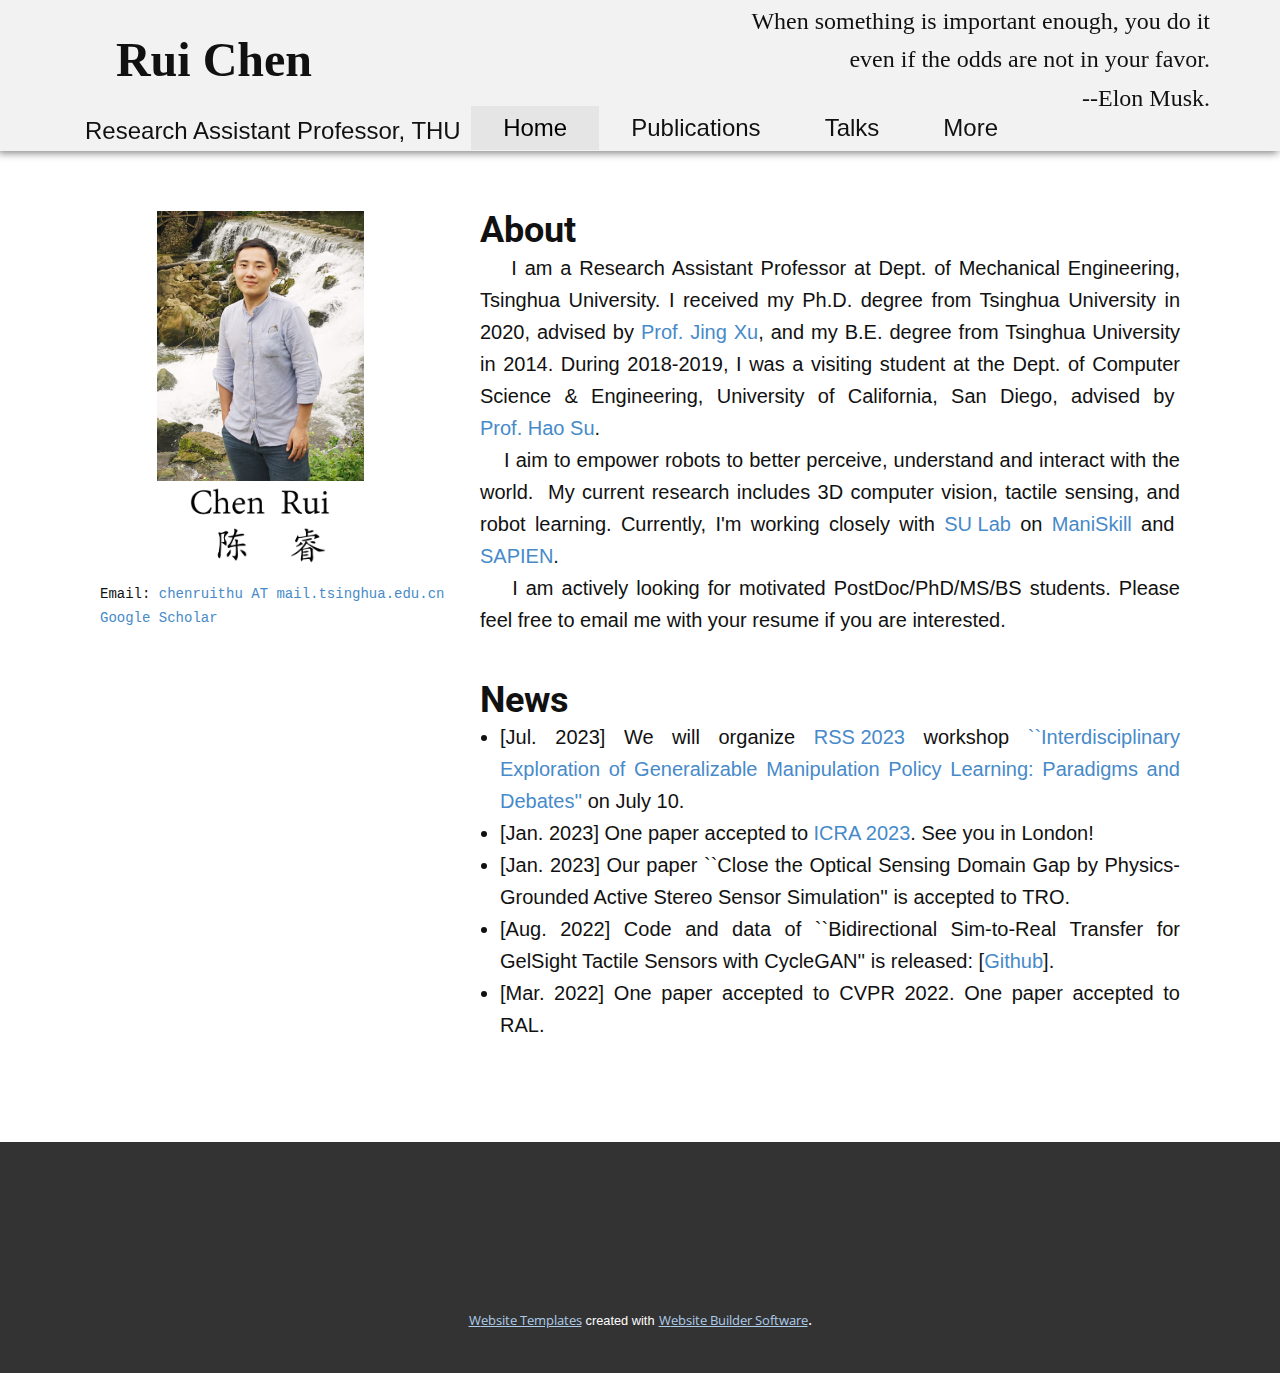
==== commit f9598096: "update RSS" ====
--- a/Home.html
+++ b/Home.html
@@ -96,6 +96,9 @@
                 <div class="u-container-layout u-container-layout-4">
                   <h1 class="u-text u-text-5">News</h1>
                   <ul class="u-align-justify u-custom-font u-font-arial u-text u-text-6">
+                    <li> [Jul. 2023] We will organize <a href="https://roboticsconference.org/" target="_blank" rel="noreferrer noopener" class="u-active-none u-border-none u-btn u-button-style u-hover-none u-none u-text-palette-1-base u-btn-8">RSS 2023</a> workshop <a href="https://ai-workshops.github.io/interdisciplinary-exploration-of-gmpl/" target="_blank" rel="noreferrer noopener" class="u-active-none u-border-none u-button-style u-hover-none u-none u-text-palette-1-base u-btn-8">``Interdisciplinary 
+                      Exploration of Generalizable Manipulation Policy Learning: Paradigms and Debates''</a> on July 10. 
+                    </li>
                     <li> [Jan. 2023] One paper accepted to&nbsp;<a href="https://www.icra2023.org/" target="_blank" rel="noreferrer noopener" class="u-active-none u-border-none u-btn u-button-style u-hover-none u-none u-text-palette-1-base u-btn-8">ICRA 2023</a>. See you in London!
                     </li>
                     <li>[Jan. 2023] Our paper ``Close the Optical Sensing Domain Gap by Physics-Grounded Active Stereo Sensor Simulation'' is accepted to&nbsp;TRO.&nbsp;<br>
@@ -103,7 +106,6 @@
                     <li>[Aug. 2022] Code and data of ``Bidirectional Sim-to-Real Transfer for GelSight Tactile Sensors with CycleGAN'' is released: [<a href="https://github.com/RVSATHU/GelSight-Sim2Real" target="_blank" rel="noreferrer noopener" class="u-active-none u-border-none u-btn u-button-style u-hover-none u-none u-text-palette-1-base u-btn-9">Github</a>]. &nbsp;<br>
                     </li>
                     <li>[Mar. 2022] One paper accepted to CVPR 2022. One paper accepted to RAL.&nbsp;&nbsp;</li>
-                    <li>[May 2021] Got selected for ``Postdoctoral Innovative Talent Support Program''(博士后创新人才支持计划), 400 persons/year.</li>
                   </ul>
                 </div>
               </div>
--- a/nicepage.css
+++ b/nicepage.css
@@ -24647,12 +24647,12 @@
 .u-container-layout.u-container-layout.u-color-1-dark-3:before,
 .u-table-alt-color-1-dark-3 tr:nth-child(even) {
   color: #ffffff;
-  background-color: #292e33;
+  background-color: #293332;
 }
 .u-button-style.u-color-1-dark-3,
 .u-button-style.u-color-1-dark-3[class*="u-border-"] {
   color: #ffffff !important;
-  background-color: #292e33 !important;
+  background-color: #293332 !important;
 }
 .u-button-style.u-color-1-dark-3:hover,
 .u-button-style.u-color-1-dark-3[class*="u-border-"]:hover,
@@ -24665,7 +24665,7 @@
 li.active > .u-button-style.u-button-style.u-color-1-dark-3,
 li.active > .u-button-style.u-button-style.u-color-1-dark-3[class*="u-border-"] {
   color: #ffffff !important;
-  background-color: #25292e !important;
+  background-color: #252e2d !important;
 }
 .u-hover-color-1-dark-3:hover,
 .u-hover-color-1-dark-3[class*="u-border-"]:hover,
@@ -24688,10 +24688,10 @@
 li.active > a.u-button-style.u-button-style.u-active-color-1-dark-3,
 li.active > a.u-button-style.u-button-style.u-active-color-1-dark-3[class*="u-border-"] {
   color: #ffffff !important;
-  background-color: #292e33 !important;
+  background-color: #293332 !important;
 }
 a.u-link.u-hover-color-1-dark-3:hover {
-  color: #292e33 !important;
+  color: #293332 !important;
 }
 .u-color-1-dark-2,
 .u-body.u-color-1-dark-2,
@@ -24702,12 +24702,12 @@
 .u-container-layout.u-container-layout.u-color-1-dark-2:before,
 .u-table-alt-color-1-dark-2 tr:nth-child(even) {
   color: #ffffff;
-  background-color: #425465;
+  background-color: #41807c;
 }
 .u-button-style.u-color-1-dark-2,
 .u-button-style.u-color-1-dark-2[class*="u-border-"] {
   color: #ffffff !important;
-  background-color: #425465 !important;
+  background-color: #41807c !important;
 }
 .u-button-style.u-color-1-dark-2:hover,
 .u-button-style.u-color-1-dark-2[class*="u-border-"]:hover,
@@ -24720,7 +24720,7 @@
 li.active > .u-button-style.u-button-style.u-color-1-dark-2,
 li.active > .u-button-style.u-button-style.u-color-1-dark-2[class*="u-border-"] {
   color: #ffffff !important;
-  background-color: #3b4c5b !important;
+  background-color: #3a7370 !important;
 }
 .u-hover-color-1-dark-2:hover,
 .u-hover-color-1-dark-2[class*="u-border-"]:hover,
@@ -24743,10 +24743,10 @@
 li.active > a.u-button-style.u-button-style.u-active-color-1-dark-2,
 li.active > a.u-button-style.u-button-style.u-active-color-1-dark-2[class*="u-border-"] {
   color: #ffffff !important;
-  background-color: #425465 !important;
+  background-color: #41807c !important;
 }
 a.u-link.u-hover-color-1-dark-2:hover {
-  color: #425465 !important;
+  color: #41807c !important;
 }
 .u-color-1-dark-1,
 .u-body.u-color-1-dark-1,
@@ -24757,12 +24757,12 @@
 .u-container-layout.u-container-layout.u-color-1-dark-1:before,
 .u-table-alt-color-1-dark-1 tr:nth-child(even) {
   color: #ffffff;
-  background-color: #4c7397;
+  background-color: #2cccc4;
 }
 .u-button-style.u-color-1-dark-1,
 .u-button-style.u-color-1-dark-1[class*="u-border-"] {
   color: #ffffff !important;
-  background-color: #4c7397 !important;
+  background-color: #2cccc4 !important;
 }
 .u-button-style.u-color-1-dark-1:hover,
 .u-button-style.u-color-1-dark-1[class*="u-border-"]:hover,
@@ -24775,7 +24775,7 @@
 li.active > .u-button-style.u-button-style.u-color-1-dark-1,
 li.active > .u-button-style.u-button-style.u-color-1-dark-1[class*="u-border-"] {
   color: #ffffff !important;
-  background-color: #446888 !important;
+  background-color: #28b8b0 !important;
 }
 .u-hover-color-1-dark-1:hover,
 .u-hover-color-1-dark-1[class*="u-border-"]:hover,
@@ -24798,10 +24798,10 @@
 li.active > a.u-button-style.u-button-style.u-active-color-1-dark-1,
 li.active > a.u-button-style.u-button-style.u-active-color-1-dark-1[class*="u-border-"] {
   color: #ffffff !important;
-  background-color: #4c7397 !important;
+  background-color: #2cccc4 !important;
 }
 a.u-link.u-hover-color-1-dark-1:hover {
-  color: #4c7397 !important;
+  color: #2cccc4 !important;
 }
 .u-color-1,
 .u-body.u-color-1,
@@ -24811,13 +24811,13 @@
 .u-color-1.u-sidenav:before,
 .u-container-layout.u-container-layout.u-color-1:before,
 .u-table-alt-color-1 tr:nth-child(even) {
-  color: #ffffff;
-  background-color: #478ac9;
+  color: #111111;
+  background-color: #3be8e0;
 }
 .u-button-style.u-color-1,
 .u-button-style.u-color-1[class*="u-border-"] {
-  color: #ffffff !important;
-  background-color: #478ac9 !important;
+  color: #111111 !important;
+  background-color: #3be8e0 !important;
 }
 .u-button-style.u-color-1:hover,
 .u-button-style.u-color-1[class*="u-border-"]:hover,
@@ -24829,8 +24829,8 @@
 .u-button-style.u-button-style.u-color-1[class*="u-border-"].active,
 li.active > .u-button-style.u-button-style.u-color-1,
 li.active > .u-button-style.u-button-style.u-color-1[class*="u-border-"] {
-  color: #ffffff !important;
-  background-color: #387cbd !important;
+  color: #111111 !important;
+  background-color: #21e5dc !important;
 }
 .u-hover-color-1:hover,
 .u-hover-color-1[class*="u-border-"]:hover,
@@ -24852,11 +24852,11 @@
 a.u-button-style.u-button-style.active > .u-active-color-1[class*="u-border-"],
 li.active > a.u-button-style.u-button-style.u-active-color-1,
 li.active > a.u-button-style.u-button-style.u-active-color-1[class*="u-border-"] {
-  color: #ffffff !important;
-  background-color: #478ac9 !important;
+  color: #111111 !important;
+  background-color: #3be8e0 !important;
 }
 a.u-link.u-hover-color-1:hover {
-  color: #478ac9 !important;
+  color: #3be8e0 !important;
 }
 .u-color-1-light-1,
 .u-body.u-color-1-light-1,
@@ -24866,13 +24866,13 @@
 .u-color-1-light-1.u-sidenav:before,
 .u-container-layout.u-container-layout.u-color-1-light-1:before,
 .u-table-alt-color-1-light-1 tr:nth-child(even) {
-  color: #ffffff;
-  background-color: #77aad9;
+  color: #111111;
+  background-color: #72efe9;
 }
 .u-button-style.u-color-1-light-1,
 .u-button-style.u-color-1-light-1[class*="u-border-"] {
-  color: #ffffff !important;
-  background-color: #77aad9 !important;
+  color: #111111 !important;
+  background-color: #72efe9 !important;
 }
 .u-button-style.u-color-1-light-1:hover,
 .u-button-style.u-color-1-light-1[class*="u-border-"]:hover,
@@ -24884,8 +24884,8 @@
 .u-button-style.u-button-style.u-color-1-light-1[class*="u-border-"].active,
 li.active > .u-button-style.u-button-style.u-color-1-light-1,
 li.active > .u-button-style.u-button-style.u-color-1-light-1[class*="u-border-"] {
-  color: #ffffff !important;
-  background-color: #5d9ad2 !important;
+  color: #111111 !important;
+  background-color: #52ebe4 !important;
 }
 .u-hover-color-1-light-1:hover,
 .u-hover-color-1-light-1[class*="u-border-"]:hover,
@@ -24907,11 +24907,11 @@
 a.u-button-style.u-button-style.active > .u-active-color-1-light-1[class*="u-border-"],
 li.active > a.u-button-style.u-button-style.u-active-color-1-light-1,
 li.active > a.u-button-style.u-button-style.u-active-color-1-light-1[class*="u-border-"] {
-  color: #ffffff !important;
-  background-color: #77aad9 !important;
+  color: #111111 !important;
+  background-color: #72efe9 !important;
 }
 a.u-link.u-hover-color-1-light-1:hover {
-  color: #77aad9 !important;
+  color: #72efe9 !important;
 }
 .u-color-1-light-2,
 .u-body.u-color-1-light-2,
@@ -24922,12 +24922,12 @@
 .u-container-layout.u-container-layout.u-color-1-light-2:before,
 .u-table-alt-color-1-light-2 tr:nth-child(even) {
   color: #111111;
-  background-color: #adcce9;
+  background-color: #adf6f2;
 }
 .u-button-style.u-color-1-light-2,
 .u-button-style.u-color-1-light-2[class*="u-border-"] {
   color: #111111 !important;
-  background-color: #adcce9 !important;
+  background-color: #adf6f2 !important;
 }
 .u-button-style.u-color-1-light-2:hover,
 .u-button-style.u-color-1-light-2[class*="u-border-"]:hover,
@@ -24940,7 +24940,7 @@
 li.active > .u-button-style.u-button-style.u-color-1-light-2,
 li.active > .u-button-style.u-button-style.u-color-1-light-2[class*="u-border-"] {
   color: #111111 !important;
-  background-color: #8db8e0 !important;
+  background-color: #87f2ec !important;
 }
 .u-hover-color-1-light-2:hover,
 .u-hover-color-1-light-2[class*="u-border-"]:hover,
@@ -24963,10 +24963,10 @@
 li.active > a.u-button-style.u-button-style.u-active-color-1-light-2,
 li.active > a.u-button-style.u-button-style.u-active-color-1-light-2[class*="u-border-"] {
   color: #111111 !important;
-  background-color: #adcce9 !important;
+  background-color: #adf6f2 !important;
 }
 a.u-link.u-hover-color-1-light-2:hover {
-  color: #adcce9 !important;
+  color: #adf6f2 !important;
 }
 .u-color-1-light-3,
 .u-body.u-color-1-light-3,
@@ -24977,12 +24977,12 @@
 .u-container-layout.u-container-layout.u-color-1-light-3:before,
 .u-table-alt-color-1-light-3 tr:nth-child(even) {
   color: #111111;
-  background-color: #e9f2fa;
+  background-color: #eafdfc;
 }
 .u-button-style.u-color-1-light-3,
 .u-button-style.u-color-1-light-3[class*="u-border-"] {
   color: #111111 !important;
-  background-color: #e9f2fa !important;
+  background-color: #eafdfc !important;
 }
 .u-button-style.u-color-1-light-3:hover,
 .u-button-style.u-color-1-light-3[class*="u-border-"]:hover,
@@ -24995,7 +24995,7 @@
 li.active > .u-button-style.u-button-style.u-color-1-light-3,
 li.active > .u-button-style.u-button-style.u-color-1-light-3[class*="u-border-"] {
   color: #111111 !important;
-  background-color: #c2dbf1 !important;
+  background-color: #bef9f6 !important;
 }
 .u-hover-color-1-light-3:hover,
 .u-hover-color-1-light-3[class*="u-border-"]:hover,
@@ -25018,10 +25018,10 @@
 li.active > a.u-button-style.u-button-style.u-active-color-1-light-3,
 li.active > a.u-button-style.u-button-style.u-active-color-1-light-3[class*="u-border-"] {
   color: #111111 !important;
-  background-color: #e9f2fa !important;
+  background-color: #eafdfc !important;
 }
 a.u-link.u-hover-color-1-light-3:hover {
-  color: #e9f2fa !important;
+  color: #eafdfc !important;
 }
 .u-color-1-base,
 .u-body.u-color-1-base,
@@ -25032,12 +25032,12 @@
 .u-container-layout.u-container-layout.u-color-1-base:before,
 .u-table-alt-color-1-base tr:nth-child(even) {
   color: #ffffff;
-  background-color: #478ac9;
+  background-color: #2cccc4;
 }
 .u-button-style.u-color-1-base,
 .u-button-style.u-color-1-base[class*="u-border-"] {
   color: #ffffff !important;
-  background-color: #478ac9 !important;
+  background-color: #2cccc4 !important;
 }
 .u-button-style.u-color-1-base:hover,
 .u-button-style.u-color-1-base[class*="u-border-"]:hover,
@@ -25050,7 +25050,7 @@
 li.active > .u-button-style.u-button-style.u-color-1-base,
 li.active > .u-button-style.u-button-style.u-color-1-base[class*="u-border-"] {
   color: #ffffff !important;
-  background-color: #387cbd !important;
+  background-color: #28b8b0 !important;
 }
 .u-hover-color-1-base:hover,
 .u-hover-color-1-base[class*="u-border-"]:hover,
@@ -25073,10 +25073,10 @@
 li.active > a.u-button-style.u-button-style.u-active-color-1-base,
 li.active > a.u-button-style.u-button-style.u-active-color-1-base[class*="u-border-"] {
   color: #ffffff !important;
-  background-color: #478ac9 !important;
+  background-color: #2cccc4 !important;
 }
 a.u-link.u-hover-color-1-base:hover {
-  color: #478ac9 !important;
+  color: #2cccc4 !important;
 }
 .u-color-2-dark-3,
 .u-body.u-color-2-dark-3,
@@ -25087,12 +25087,12 @@
 .u-container-layout.u-container-layout.u-color-2-dark-3:before,
 .u-table-alt-color-2-dark-3 tr:nth-child(even) {
   color: #ffffff;
-  background-color: #332929;
+  background-color: #292d33;
 }
 .u-button-style.u-color-2-dark-3,
 .u-button-style.u-color-2-dark-3[class*="u-border-"] {
   color: #ffffff !important;
-  background-color: #332929 !important;
+  background-color: #292d33 !important;
 }
 .u-button-style.u-color-2-dark-3:hover,
 .u-button-style.u-color-2-dark-3[class*="u-border-"]:hover,
@@ -25105,7 +25105,7 @@
 li.active > .u-button-style.u-button-style.u-color-2-dark-3,
 li.active > .u-button-style.u-button-style.u-color-2-dark-3[class*="u-border-"] {
   color: #ffffff !important;
-  background-color: #2e2525 !important;
+  background-color: #25292e !important;
 }
 .u-hover-color-2-dark-3:hover,
 .u-hover-color-2-dark-3[class*="u-border-"]:hover,
@@ -25128,10 +25128,10 @@
 li.active > a.u-button-style.u-button-style.u-active-color-2-dark-3,
 li.active > a.u-button-style.u-button-style.u-active-color-2-dark-3[class*="u-border-"] {
   color: #ffffff !important;
-  background-color: #332929 !important;
+  background-color: #292d33 !important;
 }
 a.u-link.u-hover-color-2-dark-3:hover {
-  color: #332929 !important;
+  color: #292d33 !important;
 }
 .u-color-2-dark-2,
 .u-body.u-color-2-dark-2,
@@ -25142,12 +25142,12 @@
 .u-container-layout.u-container-layout.u-color-2-dark-2:before,
 .u-table-alt-color-2-dark-2 tr:nth-child(even) {
   color: #ffffff;
-  background-color: #6b4748;
+  background-color: #555c66;
 }
 .u-button-style.u-color-2-dark-2,
 .u-button-style.u-color-2-dark-2[class*="u-border-"] {
   color: #ffffff !important;
-  background-color: #6b4748 !important;
+  background-color: #555c66 !important;
 }
 .u-button-style.u-color-2-dark-2:hover,
 .u-button-style.u-color-2-dark-2[class*="u-border-"]:hover,
@@ -25160,7 +25160,7 @@
 li.active > .u-button-style.u-button-style.u-color-2-dark-2,
 li.active > .u-button-style.u-button-style.u-color-2-dark-2[class*="u-border-"] {
   color: #ffffff !important;
-  background-color: #604041 !important;
+  background-color: #4d535c !important;
 }
 .u-hover-color-2-dark-2:hover,
 .u-hover-color-2-dark-2[class*="u-border-"]:hover,
@@ -25183,10 +25183,10 @@
 li.active > a.u-button-style.u-button-style.u-active-color-2-dark-2,
 li.active > a.u-button-style.u-button-style.u-active-color-2-dark-2[class*="u-border-"] {
   color: #ffffff !important;
-  background-color: #6b4748 !important;
+  background-color: #555c66 !important;
 }
 a.u-link.u-hover-color-2-dark-2:hover {
-  color: #6b4748 !important;
+  color: #555c66 !important;
 }
 .u-color-2-dark-1,
 .u-body.u-color-2-dark-1,
@@ -25197,12 +25197,12 @@
 .u-container-layout.u-container-layout.u-color-2-dark-1:before,
 .u-table-alt-color-2-dark-1 tr:nth-child(even) {
   color: #ffffff;
-  background-color: #a35559;
+  background-color: #858e99;
 }
 .u-button-style.u-color-2-dark-1,
 .u-button-style.u-color-2-dark-1[class*="u-border-"] {
   color: #ffffff !important;
-  background-color: #a35559 !important;
+  background-color: #858e99 !important;
 }
 .u-button-style.u-color-2-dark-1:hover,
 .u-button-style.u-color-2-dark-1[class*="u-border-"]:hover,
@@ -25215,7 +25215,7 @@
 li.active > .u-button-style.u-button-style.u-color-2-dark-1,
 li.active > .u-button-style.u-button-style.u-color-2-dark-1[class*="u-border-"] {
   color: #ffffff !important;
-  background-color: #934c50 !important;
+  background-color: #75808c !important;
 }
 .u-hover-color-2-dark-1:hover,
 .u-hover-color-2-dark-1[class*="u-border-"]:hover,
@@ -25238,10 +25238,10 @@
 li.active > a.u-button-style.u-button-style.u-active-color-2-dark-1,
 li.active > a.u-button-style.u-button-style.u-active-color-2-dark-1[class*="u-border-"] {
   color: #ffffff !important;
-  background-color: #a35559 !important;
+  background-color: #858e99 !important;
 }
 a.u-link.u-hover-color-2-dark-1:hover {
-  color: #a35559 !important;
+  color: #858e99 !important;
 }
 .u-color-2,
 .u-body.u-color-2,
@@ -25251,13 +25251,13 @@
 .u-color-2.u-sidenav:before,
 .u-container-layout.u-container-layout.u-color-2:before,
 .u-table-alt-color-2 tr:nth-child(even) {
-  color: #ffffff;
-  background-color: #db545a;
+  color: #111111;
+  background-color: #b9c1cc;
 }
 .u-button-style.u-color-2,
 .u-button-style.u-color-2[class*="u-border-"] {
-  color: #ffffff !important;
-  background-color: #db545a !important;
+  color: #111111 !important;
+  background-color: #b9c1cc !important;
 }
 .u-button-style.u-color-2:hover,
 .u-button-style.u-color-2[class*="u-border-"]:hover,
@@ -25269,8 +25269,8 @@
 .u-button-style.u-button-style.u-color-2[class*="u-border-"].active,
 li.active > .u-button-style.u-button-style.u-color-2,
 li.active > .u-button-style.u-button-style.u-color-2[class*="u-border-"] {
-  color: #ffffff !important;
-  background-color: #d63b42 !important;
+  color: #111111 !important;
+  background-color: #a2adbc !important;
 }
 .u-hover-color-2:hover,
 .u-hover-color-2[class*="u-border-"]:hover,
@@ -25292,11 +25292,11 @@
 a.u-button-style.u-button-style.active > .u-active-color-2[class*="u-border-"],
 li.active > a.u-button-style.u-button-style.u-active-color-2,
 li.active > a.u-button-style.u-button-style.u-active-color-2[class*="u-border-"] {
-  color: #ffffff !important;
-  background-color: #db545a !important;
+  color: #111111 !important;
+  background-color: #b9c1cc !important;
 }
 a.u-link.u-hover-color-2:hover {
-  color: #db545a !important;
+  color: #b9c1cc !important;
 }
 .u-color-2-light-1,
 .u-body.u-color-2-light-1,
@@ -25306,13 +25306,13 @@
 .u-color-2-light-1.u-sidenav:before,
 .u-container-layout.u-container-layout.u-color-2-light-1:before,
 .u-table-alt-color-2-light-1 tr:nth-child(even) {
-  color: #ffffff;
-  background-color: #e68387;
+  color: #111111;
+  background-color: #ccd3db;
 }
 .u-button-style.u-color-2-light-1,
 .u-button-style.u-color-2-light-1[class*="u-border-"] {
-  color: #ffffff !important;
-  background-color: #e68387 !important;
+  color: #111111 !important;
+  background-color: #ccd3db !important;
 }
 .u-button-style.u-color-2-light-1:hover,
 .u-button-style.u-color-2-light-1[class*="u-border-"]:hover,
@@ -25324,8 +25324,8 @@
 .u-button-style.u-button-style.u-color-2-light-1[class*="u-border-"].active,
 li.active > .u-button-style.u-button-style.u-color-2-light-1,
 li.active > .u-button-style.u-button-style.u-color-2-light-1[class*="u-border-"] {
-  color: #ffffff !important;
-  background-color: #e0656a !important;
+  color: #111111 !important;
+  background-color: #b3bec9 !important;
 }
 .u-hover-color-2-light-1:hover,
 .u-hover-color-2-light-1[class*="u-border-"]:hover,
@@ -25347,11 +25347,11 @@
 a.u-button-style.u-button-style.active > .u-active-color-2-light-1[class*="u-border-"],
 li.active > a.u-button-style.u-button-style.u-active-color-2-light-1,
 li.active > a.u-button-style.u-button-style.u-active-color-2-light-1[class*="u-border-"] {
-  color: #ffffff !important;
-  background-color: #e68387 !important;
+  color: #111111 !important;
+  background-color: #ccd3db !important;
 }
 a.u-link.u-hover-color-2-light-1:hover {
-  color: #e68387 !important;
+  color: #ccd3db !important;
 }
 .u-color-2-light-2,
 .u-body.u-color-2-light-2,
@@ -25362,12 +25362,12 @@
 .u-container-layout.u-container-layout.u-color-2-light-2:before,
 .u-table-alt-color-2-light-2 tr:nth-child(even) {
   color: #111111;
-  background-color: #f1b5b8;
+  background-color: #e0e5eb;
 }
 .u-button-style.u-color-2-light-2,
 .u-button-style.u-color-2-light-2[class*="u-border-"] {
   color: #111111 !important;
-  background-color: #f1b5b8 !important;
+  background-color: #e0e5eb !important;
 }
 .u-button-style.u-color-2-light-2:hover,
 .u-button-style.u-color-2-light-2[class*="u-border-"]:hover,
@@ -25380,7 +25380,7 @@
 li.active > .u-button-style.u-button-style.u-color-2-light-2,
 li.active > .u-button-style.u-button-style.u-color-2-light-2[class*="u-border-"] {
   color: #111111 !important;
-  background-color: #ea9296 !important;
+  background-color: #c4ced9 !important;
 }
 .u-hover-color-2-light-2:hover,
 .u-hover-color-2-light-2[class*="u-border-"]:hover,
@@ -25403,10 +25403,10 @@
 li.active > a.u-button-style.u-button-style.u-active-color-2-light-2,
 li.active > a.u-button-style.u-button-style.u-active-color-2-light-2[class*="u-border-"] {
   color: #111111 !important;
-  background-color: #f1b5b8 !important;
+  background-color: #e0e5eb !important;
 }
 a.u-link.u-hover-color-2-light-2:hover {
-  color: #f1b5b8 !important;
+  color: #e0e5eb !important;
 }
 .u-color-2-light-3,
 .u-body.u-color-2-light-3,
@@ -25417,12 +25417,12 @@
 .u-container-layout.u-container-layout.u-color-2-light-3:before,
 .u-table-alt-color-2-light-3 tr:nth-child(even) {
   color: #111111;
-  background-color: #fbeced;
+  background-color: #f5f7fa;
 }
 .u-button-style.u-color-2-light-3,
 .u-button-style.u-color-2-light-3[class*="u-border-"] {
   color: #111111 !important;
-  background-color: #fbeced !important;
+  background-color: #f5f7fa !important;
 }
 .u-button-style.u-color-2-light-3:hover,
 .u-button-style.u-color-2-light-3[class*="u-border-"]:hover,
@@ -25435,7 +25435,7 @@
 li.active > .u-button-style.u-button-style.u-color-2-light-3,
 li.active > .u-button-style.u-button-style.u-color-2-light-3[class*="u-border-"] {
   color: #111111 !important;
-  background-color: #f3c4c7 !important;
+  background-color: #d4dde9 !important;
 }
 .u-hover-color-2-light-3:hover,
 .u-hover-color-2-light-3[class*="u-border-"]:hover,
@@ -25458,10 +25458,10 @@
 li.active > a.u-button-style.u-button-style.u-active-color-2-light-3,
 li.active > a.u-button-style.u-button-style.u-active-color-2-light-3[class*="u-border-"] {
   color: #111111 !important;
-  background-color: #fbeced !important;
+  background-color: #f5f7fa !important;
 }
 a.u-link.u-hover-color-2-light-3:hover {
-  color: #fbeced !important;
+  color: #f5f7fa !important;
 }
 .u-color-2-base,
 .u-body.u-color-2-base,
@@ -25471,13 +25471,13 @@
 .u-color-2-base.u-sidenav:before,
 .u-container-layout.u-container-layout.u-color-2-base:before,
 .u-table-alt-color-2-base tr:nth-child(even) {
-  color: #ffffff;
-  background-color: #db545a;
+  color: #111111;
+  background-color: #b9c1cc;
 }
 .u-button-style.u-color-2-base,
 .u-button-style.u-color-2-base[class*="u-border-"] {
-  color: #ffffff !important;
-  background-color: #db545a !important;
+  color: #111111 !important;
+  background-color: #b9c1cc !important;
 }
 .u-button-style.u-color-2-base:hover,
 .u-button-style.u-color-2-base[class*="u-border-"]:hover,
@@ -25489,8 +25489,8 @@
 .u-button-style.u-button-style.u-color-2-base[class*="u-border-"].active,
 li.active > .u-button-style.u-button-style.u-color-2-base,
 li.active > .u-button-style.u-button-style.u-color-2-base[class*="u-border-"] {
-  color: #ffffff !important;
-  background-color: #d63b42 !important;
+  color: #111111 !important;
+  background-color: #a2adbc !important;
 }
 .u-hover-color-2-base:hover,
 .u-hover-color-2-base[class*="u-border-"]:hover,
@@ -25512,11 +25512,11 @@
 a.u-button-style.u-button-style.active > .u-active-color-2-base[class*="u-border-"],
 li.active > a.u-button-style.u-button-style.u-active-color-2-base,
 li.active > a.u-button-style.u-button-style.u-active-color-2-base[class*="u-border-"] {
-  color: #ffffff !important;
-  background-color: #db545a !important;
+  color: #111111 !important;
+  background-color: #b9c1cc !important;
 }
 a.u-link.u-hover-color-2-base:hover {
-  color: #db545a !important;
+  color: #b9c1cc !important;
 }
 .u-color-3-dark-3,
 .u-body.u-color-3-dark-3,
@@ -25527,12 +25527,12 @@
 .u-container-layout.u-container-layout.u-color-3-dark-3:before,
 .u-table-alt-color-3-dark-3 tr:nth-child(even) {
   color: #ffffff;
-  background-color: #333129;
+  background-color: #292e33;
 }
 .u-button-style.u-color-3-dark-3,
 .u-button-style.u-color-3-dark-3[class*="u-border-"] {
   color: #ffffff !important;
-  background-color: #333129 !important;
+  background-color: #292e33 !important;
 }
 .u-button-style.u-color-3-dark-3:hover,
 .u-button-style.u-color-3-dark-3[class*="u-border-"]:hover,
@@ -25545,7 +25545,7 @@
 li.active > .u-button-style.u-button-style.u-color-3-dark-3,
 li.active > .u-button-style.u-button-style.u-color-3-dark-3[class*="u-border-"] {
   color: #ffffff !important;
-  background-color: #2e2c25 !important;
+  background-color: #25292e !important;
 }
 .u-hover-color-3-dark-3:hover,
 .u-hover-color-3-dark-3[class*="u-border-"]:hover,
@@ -25568,10 +25568,10 @@
 li.active > a.u-button-style.u-button-style.u-active-color-3-dark-3,
 li.active > a.u-button-style.u-button-style.u-active-color-3-dark-3[class*="u-border-"] {
   color: #ffffff !important;
-  background-color: #333129 !important;
+  background-color: #292e33 !important;
 }
 a.u-link.u-hover-color-3-dark-3:hover {
-  color: #333129 !important;
+  color: #292e33 !important;
 }
 .u-color-3-dark-2,
 .u-body.u-color-3-dark-2,
@@ -25582,12 +25582,12 @@
 .u-container-layout.u-container-layout.u-color-3-dark-2:before,
 .u-table-alt-color-3-dark-2 tr:nth-child(even) {
   color: #ffffff;
-  background-color: #72683f;
+  background-color: #425465;
 }
 .u-button-style.u-color-3-dark-2,
 .u-button-style.u-color-3-dark-2[class*="u-border-"] {
   color: #ffffff !important;
-  background-color: #72683f !important;
+  background-color: #425465 !important;
 }
 .u-button-style.u-color-3-dark-2:hover,
 .u-button-style.u-color-3-dark-2[class*="u-border-"]:hover,
@@ -25600,7 +25600,7 @@
 li.active > .u-button-style.u-button-style.u-color-3-dark-2,
 li.active > .u-button-style.u-button-style.u-color-3-dark-2[class*="u-border-"] {
   color: #ffffff !important;
-  background-color: #675e39 !important;
+  background-color: #3b4c5b !important;
 }
 .u-hover-color-3-dark-2:hover,
 .u-hover-color-3-dark-2[class*="u-border-"]:hover,
@@ -25623,10 +25623,10 @@
 li.active > a.u-button-style.u-button-style.u-active-color-3-dark-2,
 li.active > a.u-button-style.u-button-style.u-active-color-3-dark-2[class*="u-border-"] {
   color: #ffffff !important;
-  background-color: #72683f !important;
+  background-color: #425465 !important;
 }
 a.u-link.u-hover-color-3-dark-2:hover {
-  color: #72683f !important;
+  color: #425465 !important;
 }
 .u-color-3-dark-1,
 .u-body.u-color-3-dark-1,
@@ -25637,12 +25637,12 @@
 .u-container-layout.u-container-layout.u-color-3-dark-1:before,
 .u-table-alt-color-3-dark-1 tr:nth-child(even) {
   color: #ffffff;
-  background-color: #b29a36;
+  background-color: #4c7397;
 }
 .u-button-style.u-color-3-dark-1,
 .u-button-style.u-color-3-dark-1[class*="u-border-"] {
   color: #ffffff !important;
-  background-color: #b29a36 !important;
+  background-color: #4c7397 !important;
 }
 .u-button-style.u-color-3-dark-1:hover,
 .u-button-style.u-color-3-dark-1[class*="u-border-"]:hover,
@@ -25655,7 +25655,7 @@
 li.active > .u-button-style.u-button-style.u-color-3-dark-1,
 li.active > .u-button-style.u-button-style.u-color-3-dark-1[class*="u-border-"] {
   color: #ffffff !important;
-  background-color: #a08b31 !important;
+  background-color: #446888 !important;
 }
 .u-hover-color-3-dark-1:hover,
 .u-hover-color-3-dark-1[class*="u-border-"]:hover,
@@ -25678,10 +25678,10 @@
 li.active > a.u-button-style.u-button-style.u-active-color-3-dark-1,
 li.active > a.u-button-style.u-button-style.u-active-color-3-dark-1[class*="u-border-"] {
   color: #ffffff !important;
-  background-color: #b29a36 !important;
+  background-color: #4c7397 !important;
 }
 a.u-link.u-hover-color-3-dark-1:hover {
-  color: #b29a36 !important;
+  color: #4c7397 !important;
 }
 .u-color-3,
 .u-body.u-color-3,
@@ -25691,13 +25691,13 @@
 .u-color-3.u-sidenav:before,
 .u-container-layout.u-container-layout.u-color-3:before,
 .u-table-alt-color-3 tr:nth-child(even) {
-  color: #111111;
-  background-color: #f1c50e;
+  color: #ffffff;
+  background-color: #478ac9;
 }
 .u-button-style.u-color-3,
 .u-button-style.u-color-3[class*="u-border-"] {
-  color: #111111 !important;
-  background-color: #f1c50e !important;
+  color: #ffffff !important;
+  background-color: #478ac9 !important;
 }
 .u-button-style.u-color-3:hover,
 .u-button-style.u-color-3[class*="u-border-"]:hover,
@@ -25709,8 +25709,8 @@
 .u-button-style.u-button-style.u-color-3[class*="u-border-"].active,
 li.active > .u-button-style.u-button-style.u-color-3,
 li.active > .u-button-style.u-button-style.u-color-3[class*="u-border-"] {
-  color: #111111 !important;
-  background-color: #d9b10d !important;
+  color: #ffffff !important;
+  background-color: #387cbd !important;
 }
 .u-hover-color-3:hover,
 .u-hover-color-3[class*="u-border-"]:hover,
@@ -25732,11 +25732,11 @@
 a.u-button-style.u-button-style.active > .u-active-color-3[class*="u-border-"],
 li.active > a.u-button-style.u-button-style.u-active-color-3,
 li.active > a.u-button-style.u-button-style.u-active-color-3[class*="u-border-"] {
-  color: #111111 !important;
-  background-color: #f1c50e !important;
+  color: #ffffff !important;
+  background-color: #478ac9 !important;
 }
 a.u-link.u-hover-color-3:hover {
-  color: #f1c50e !important;
+  color: #478ac9 !important;
 }
 .u-color-3-light-1,
 .u-body.u-color-3-light-1,
@@ -25746,13 +25746,13 @@
 .u-color-3-light-1.u-sidenav:before,
 .u-container-layout.u-container-layout.u-color-3-light-1:before,
 .u-table-alt-color-3-light-1 tr:nth-child(even) {
-  color: #111111;
-  background-color: #f5d654;
+  color: #ffffff;
+  background-color: #77aad9;
 }
 .u-button-style.u-color-3-light-1,
 .u-button-style.u-color-3-light-1[class*="u-border-"] {
-  color: #111111 !important;
-  background-color: #f5d654 !important;
+  color: #ffffff !important;
+  background-color: #77aad9 !important;
 }
 .u-button-style.u-color-3-light-1:hover,
 .u-button-style.u-color-3-light-1[class*="u-border-"]:hover,
@@ -25764,8 +25764,8 @@
 .u-button-style.u-button-style.u-color-3-light-1[class*="u-border-"].active,
 li.active > .u-button-style.u-button-style.u-color-3-light-1,
 li.active > .u-button-style.u-button-style.u-color-3-light-1[class*="u-border-"] {
-  color: #111111 !important;
-  background-color: #f3cf35 !important;
+  color: #ffffff !important;
+  background-color: #5d9ad2 !important;
 }
 .u-hover-color-3-light-1:hover,
 .u-hover-color-3-light-1[class*="u-border-"]:hover,
@@ -25787,11 +25787,11 @@
 a.u-button-style.u-button-style.active > .u-active-color-3-light-1[class*="u-border-"],
 li.active > a.u-button-style.u-button-style.u-active-color-3-light-1,
 li.active > a.u-button-style.u-button-style.u-active-color-3-light-1[class*="u-border-"] {
-  color: #111111 !important;
-  background-color: #f5d654 !important;
+  color: #ffffff !important;
+  background-color: #77aad9 !important;
 }
 a.u-link.u-hover-color-3-light-1:hover {
-  color: #f5d654 !important;
+  color: #77aad9 !important;
 }
 .u-color-3-light-2,
 .u-body.u-color-3-light-2,
@@ -25802,12 +25802,12 @@
 .u-container-layout.u-container-layout.u-color-3-light-2:before,
 .u-table-alt-color-3-light-2 tr:nth-child(even) {
   color: #111111;
-  background-color: #f9e79b;
+  background-color: #adcce9;
 }
 .u-button-style.u-color-3-light-2,
 .u-button-style.u-color-3-light-2[class*="u-border-"] {
   color: #111111 !important;
-  background-color: #f9e79b !important;
+  background-color: #adcce9 !important;
 }
 .u-button-style.u-color-3-light-2:hover,
 .u-button-style.u-color-3-light-2[class*="u-border-"]:hover,
@@ -25820,7 +25820,7 @@
 li.active > .u-button-style.u-button-style.u-color-3-light-2,
 li.active > .u-button-style.u-button-style.u-color-3-light-2[class*="u-border-"] {
   color: #111111 !important;
-  background-color: #f7de75 !important;
+  background-color: #8db8e0 !important;
 }
 .u-hover-color-3-light-2:hover,
 .u-hover-color-3-light-2[class*="u-border-"]:hover,
@@ -25843,10 +25843,10 @@
 li.active > a.u-button-style.u-button-style.u-active-color-3-light-2,
 li.active > a.u-button-style.u-button-style.u-active-color-3-light-2[class*="u-border-"] {
   color: #111111 !important;
-  background-color: #f9e79b !important;
+  background-color: #adcce9 !important;
 }
 a.u-link.u-hover-color-3-light-2:hover {
-  color: #f9e79b !important;
+  color: #adcce9 !important;
 }
 .u-color-3-light-3,
 .u-body.u-color-3-light-3,
@@ -25857,12 +25857,12 @@
 .u-container-layout.u-container-layout.u-color-3-light-3:before,
 .u-table-alt-color-3-light-3 tr:nth-child(even) {
   color: #111111;
-  background-color: #fef9e6;
+  background-color: #e9f2fa;
 }
 .u-button-style.u-color-3-light-3,
 .u-button-style.u-color-3-light-3[class*="u-border-"] {
   color: #111111 !important;
-  background-color: #fef9e6 !important;
+  background-color: #e9f2fa !important;
 }
 .u-button-style.u-color-3-light-3:hover,
 .u-button-style.u-color-3-light-3[class*="u-border-"]:hover,
@@ -25875,7 +25875,7 @@
 li.active > .u-button-style.u-button-style.u-color-3-light-3,
 li.active > .u-button-style.u-button-style.u-color-3-light-3[class*="u-border-"] {
   color: #111111 !important;
-  background-color: #fceeb7 !important;
+  background-color: #c2dbf1 !important;
 }
 .u-hover-color-3-light-3:hover,
 .u-hover-color-3-light-3[class*="u-border-"]:hover,
@@ -25898,10 +25898,10 @@
 li.active > a.u-button-style.u-button-style.u-active-color-3-light-3,
 li.active > a.u-button-style.u-button-style.u-active-color-3-light-3[class*="u-border-"] {
   color: #111111 !important;
-  background-color: #fef9e6 !important;
+  background-color: #e9f2fa !important;
 }
 a.u-link.u-hover-color-3-light-3:hover {
-  color: #fef9e6 !important;
+  color: #e9f2fa !important;
 }
 .u-color-3-base,
 .u-body.u-color-3-base,
@@ -25911,13 +25911,13 @@
 .u-color-3-base.u-sidenav:before,
 .u-container-layout.u-container-layout.u-color-3-base:before,
 .u-table-alt-color-3-base tr:nth-child(even) {
-  color: #111111;
-  background-color: #f1c50e;
+  color: #ffffff;
+  background-color: #478ac9;
 }
 .u-button-style.u-color-3-base,
 .u-button-style.u-color-3-base[class*="u-border-"] {
-  color: #111111 !important;
-  background-color: #f1c50e !important;
+  color: #ffffff !important;
+  background-color: #478ac9 !important;
 }
 .u-button-style.u-color-3-base:hover,
 .u-button-style.u-color-3-base[class*="u-border-"]:hover,
@@ -25929,8 +25929,8 @@
 .u-button-style.u-button-style.u-color-3-base[class*="u-border-"].active,
 li.active > .u-button-style.u-button-style.u-color-3-base,
 li.active > .u-button-style.u-button-style.u-color-3-base[class*="u-border-"] {
-  color: #111111 !important;
-  background-color: #d9b10d !important;
+  color: #ffffff !important;
+  background-color: #387cbd !important;
 }
 .u-hover-color-3-base:hover,
 .u-hover-color-3-base[class*="u-border-"]:hover,
@@ -25952,11 +25952,11 @@
 a.u-button-style.u-button-style.active > .u-active-color-3-base[class*="u-border-"],
 li.active > a.u-button-style.u-button-style.u-active-color-3-base,
 li.active > a.u-button-style.u-button-style.u-active-color-3-base[class*="u-border-"] {
-  color: #111111 !important;
-  background-color: #f1c50e !important;
+  color: #ffffff !important;
+  background-color: #478ac9 !important;
 }
 a.u-link.u-hover-color-3-base:hover {
-  color: #f1c50e !important;
+  color: #478ac9 !important;
 }
 .u-color-4-dark-3,
 .u-body.u-color-4-dark-3,
@@ -25967,12 +25967,12 @@
 .u-container-layout.u-container-layout.u-color-4-dark-3:before,
 .u-table-alt-color-4-dark-3 tr:nth-child(even) {
   color: #ffffff;
-  background-color: #293332;
+  background-color: #332929;
 }
 .u-button-style.u-color-4-dark-3,
 .u-button-style.u-color-4-dark-3[class*="u-border-"] {
   color: #ffffff !important;
-  background-color: #293332 !important;
+  background-color: #332929 !important;
 }
 .u-button-style.u-color-4-dark-3:hover,
 .u-button-style.u-color-4-dark-3[class*="u-border-"]:hover,
@@ -25985,7 +25985,7 @@
 li.active > .u-button-style.u-button-style.u-color-4-dark-3,
 li.active > .u-button-style.u-button-style.u-color-4-dark-3[class*="u-border-"] {
   color: #ffffff !important;
-  background-color: #252e2d !important;
+  background-color: #2e2525 !important;
 }
 .u-hover-color-4-dark-3:hover,
 .u-hover-color-4-dark-3[class*="u-border-"]:hover,
@@ -26008,10 +26008,10 @@
 li.active > a.u-button-style.u-button-style.u-active-color-4-dark-3,
 li.active > a.u-button-style.u-button-style.u-active-color-4-dark-3[class*="u-border-"] {
   color: #ffffff !important;
-  background-color: #293332 !important;
+  background-color: #332929 !important;
 }
 a.u-link.u-hover-color-4-dark-3:hover {
-  color: #293332 !important;
+  color: #332929 !important;
 }
 .u-color-4-dark-2,
 .u-body.u-color-4-dark-2,
@@ -26022,12 +26022,12 @@
 .u-container-layout.u-container-layout.u-color-4-dark-2:before,
 .u-table-alt-color-4-dark-2 tr:nth-child(even) {
   color: #ffffff;
-  background-color: #41807c;
+  background-color: #6b4748;
 }
 .u-button-style.u-color-4-dark-2,
 .u-button-style.u-color-4-dark-2[class*="u-border-"] {
   color: #ffffff !important;
-  background-color: #41807c !important;
+  background-color: #6b4748 !important;
 }
 .u-button-style.u-color-4-dark-2:hover,
 .u-button-style.u-color-4-dark-2[class*="u-border-"]:hover,
@@ -26040,7 +26040,7 @@
 li.active > .u-button-style.u-button-style.u-color-4-dark-2,
 li.active > .u-button-style.u-button-style.u-color-4-dark-2[class*="u-border-"] {
   color: #ffffff !important;
-  background-color: #3a7370 !important;
+  background-color: #604041 !important;
 }
 .u-hover-color-4-dark-2:hover,
 .u-hover-color-4-dark-2[class*="u-border-"]:hover,
@@ -26063,10 +26063,10 @@
 li.active > a.u-button-style.u-button-style.u-active-color-4-dark-2,
 li.active > a.u-button-style.u-button-style.u-active-color-4-dark-2[class*="u-border-"] {
   color: #ffffff !important;
-  background-color: #41807c !important;
+  background-color: #6b4748 !important;
 }
 a.u-link.u-hover-color-4-dark-2:hover {
-  color: #41807c !important;
+  color: #6b4748 !important;
 }
 .u-color-4-dark-1,
 .u-body.u-color-4-dark-1,
@@ -26077,12 +26077,12 @@
 .u-container-layout.u-container-layout.u-color-4-dark-1:before,
 .u-table-alt-color-4-dark-1 tr:nth-child(even) {
   color: #ffffff;
-  background-color: #2cccc4;
+  background-color: #a35559;
 }
 .u-button-style.u-color-4-dark-1,
 .u-button-style.u-color-4-dark-1[class*="u-border-"] {
   color: #ffffff !important;
-  background-color: #2cccc4 !important;
+  background-color: #a35559 !important;
 }
 .u-button-style.u-color-4-dark-1:hover,
 .u-button-style.u-color-4-dark-1[class*="u-border-"]:hover,
@@ -26095,7 +26095,7 @@
 li.active > .u-button-style.u-button-style.u-color-4-dark-1,
 li.active > .u-button-style.u-button-style.u-color-4-dark-1[class*="u-border-"] {
   color: #ffffff !important;
-  background-color: #28b8b0 !important;
+  background-color: #934c50 !important;
 }
 .u-hover-color-4-dark-1:hover,
 .u-hover-color-4-dark-1[class*="u-border-"]:hover,
@@ -26118,10 +26118,10 @@
 li.active > a.u-button-style.u-button-style.u-active-color-4-dark-1,
 li.active > a.u-button-style.u-button-style.u-active-color-4-dark-1[class*="u-border-"] {
   color: #ffffff !important;
-  background-color: #2cccc4 !important;
+  background-color: #a35559 !important;
 }
 a.u-link.u-hover-color-4-dark-1:hover {
-  color: #2cccc4 !important;
+  color: #a35559 !important;
 }
 .u-color-4,
 .u-body.u-color-4,
@@ -26131,13 +26131,13 @@
 .u-color-4.u-sidenav:before,
 .u-container-layout.u-container-layout.u-color-4:before,
 .u-table-alt-color-4 tr:nth-child(even) {
-  color: #111111;
-  background-color: #3be8e0;
+  color: #ffffff;
+  background-color: #db545a;
 }
 .u-button-style.u-color-4,
 .u-button-style.u-color-4[class*="u-border-"] {
-  color: #111111 !important;
-  background-color: #3be8e0 !important;
+  color: #ffffff !important;
+  background-color: #db545a !important;
 }
 .u-button-style.u-color-4:hover,
 .u-button-style.u-color-4[class*="u-border-"]:hover,
@@ -26149,8 +26149,8 @@
 .u-button-style.u-button-style.u-color-4[class*="u-border-"].active,
 li.active > .u-button-style.u-button-style.u-color-4,
 li.active > .u-button-style.u-button-style.u-color-4[class*="u-border-"] {
-  color: #111111 !important;
-  background-color: #21e5dc !important;
+  color: #ffffff !important;
+  background-color: #d63b42 !important;
 }
 .u-hover-color-4:hover,
 .u-hover-color-4[class*="u-border-"]:hover,
@@ -26172,11 +26172,11 @@
 a.u-button-style.u-button-style.active > .u-active-color-4[class*="u-border-"],
 li.active > a.u-button-style.u-button-style.u-active-color-4,
 li.active > a.u-button-style.u-button-style.u-active-color-4[class*="u-border-"] {
-  color: #111111 !important;
-  background-color: #3be8e0 !important;
+  color: #ffffff !important;
+  background-color: #db545a !important;
 }
 a.u-link.u-hover-color-4:hover {
-  color: #3be8e0 !important;
+  color: #db545a !important;
 }
 .u-color-4-light-1,
 .u-body.u-color-4-light-1,
@@ -26186,13 +26186,13 @@
 .u-color-4-light-1.u-sidenav:before,
 .u-container-layout.u-container-layout.u-color-4-light-1:before,
 .u-table-alt-color-4-light-1 tr:nth-child(even) {
-  color: #111111;
-  background-color: #72efe9;
+  color: #ffffff;
+  background-color: #e68387;
 }
 .u-button-style.u-color-4-light-1,
 .u-button-style.u-color-4-light-1[class*="u-border-"] {
-  color: #111111 !important;
-  background-color: #72efe9 !important;
+  color: #ffffff !important;
+  background-color: #e68387 !important;
 }
 .u-button-style.u-color-4-light-1:hover,
 .u-button-style.u-color-4-light-1[class*="u-border-"]:hover,
@@ -26204,8 +26204,8 @@
 .u-button-style.u-button-style.u-color-4-light-1[class*="u-border-"].active,
 li.active > .u-button-style.u-button-style.u-color-4-light-1,
 li.active > .u-button-style.u-button-style.u-color-4-light-1[class*="u-border-"] {
-  color: #111111 !important;
-  background-color: #52ebe4 !important;
+  color: #ffffff !important;
+  background-color: #e0656a !important;
 }
 .u-hover-color-4-light-1:hover,
 .u-hover-color-4-light-1[class*="u-border-"]:hover,
@@ -26227,11 +26227,11 @@
 a.u-button-style.u-button-style.active > .u-active-color-4-light-1[class*="u-border-"],
 li.active > a.u-button-style.u-button-style.u-active-color-4-light-1,
 li.active > a.u-button-style.u-button-style.u-active-color-4-light-1[class*="u-border-"] {
-  color: #111111 !important;
-  background-color: #72efe9 !important;
+  color: #ffffff !important;
+  background-color: #e68387 !important;
 }
 a.u-link.u-hover-color-4-light-1:hover {
-  color: #72efe9 !important;
+  color: #e68387 !important;
 }
 .u-color-4-light-2,
 .u-body.u-color-4-light-2,
@@ -26242,12 +26242,12 @@
 .u-container-layout.u-container-layout.u-color-4-light-2:before,
 .u-table-alt-color-4-light-2 tr:nth-child(even) {
   color: #111111;
-  background-color: #adf6f2;
+  background-color: #f1b5b8;
 }
 .u-button-style.u-color-4-light-2,
 .u-button-style.u-color-4-light-2[class*="u-border-"] {
   color: #111111 !important;
-  background-color: #adf6f2 !important;
+  background-color: #f1b5b8 !important;
 }
 .u-button-style.u-color-4-light-2:hover,
 .u-button-style.u-color-4-light-2[class*="u-border-"]:hover,
@@ -26260,7 +26260,7 @@
 li.active > .u-button-style.u-button-style.u-color-4-light-2,
 li.active > .u-button-style.u-button-style.u-color-4-light-2[class*="u-border-"] {
   color: #111111 !important;
-  background-color: #87f2ec !important;
+  background-color: #ea9296 !important;
 }
 .u-hover-color-4-light-2:hover,
 .u-hover-color-4-light-2[class*="u-border-"]:hover,
@@ -26283,10 +26283,10 @@
 li.active > a.u-button-style.u-button-style.u-active-color-4-light-2,
 li.active > a.u-button-style.u-button-style.u-active-color-4-light-2[class*="u-border-"] {
   color: #111111 !important;
-  background-color: #adf6f2 !important;
+  background-color: #f1b5b8 !important;
 }
 a.u-link.u-hover-color-4-light-2:hover {
-  color: #adf6f2 !important;
+  color: #f1b5b8 !important;
 }
 .u-color-4-light-3,
 .u-body.u-color-4-light-3,
@@ -26297,12 +26297,12 @@
 .u-container-layout.u-container-layout.u-color-4-light-3:before,
 .u-table-alt-color-4-light-3 tr:nth-child(even) {
   color: #111111;
-  background-color: #eafdfc;
+  background-color: #fbeced;
 }
 .u-button-style.u-color-4-light-3,
 .u-button-style.u-color-4-light-3[class*="u-border-"] {
   color: #111111 !important;
-  background-color: #eafdfc !important;
+  background-color: #fbeced !important;
 }
 .u-button-style.u-color-4-light-3:hover,
 .u-button-style.u-color-4-light-3[class*="u-border-"]:hover,
@@ -26315,7 +26315,7 @@
 li.active > .u-button-style.u-button-style.u-color-4-light-3,
 li.active > .u-button-style.u-button-style.u-color-4-light-3[class*="u-border-"] {
   color: #111111 !important;
-  background-color: #bef9f6 !important;
+  background-color: #f3c4c7 !important;
 }
 .u-hover-color-4-light-3:hover,
 .u-hover-color-4-light-3[class*="u-border-"]:hover,
@@ -26338,10 +26338,10 @@
 li.active > a.u-button-style.u-button-style.u-active-color-4-light-3,
 li.active > a.u-button-style.u-button-style.u-active-color-4-light-3[class*="u-border-"] {
   color: #111111 !important;
-  background-color: #eafdfc !important;
+  background-color: #fbeced !important;
 }
 a.u-link.u-hover-color-4-light-3:hover {
-  color: #eafdfc !important;
+  color: #fbeced !important;
 }
 .u-color-4-base,
 .u-body.u-color-4-base,
@@ -26352,12 +26352,12 @@
 .u-container-layout.u-container-layout.u-color-4-base:before,
 .u-table-alt-color-4-base tr:nth-child(even) {
   color: #ffffff;
-  background-color: #2cccc4;
+  background-color: #db545a;
 }
 .u-button-style.u-color-4-base,
 .u-button-style.u-color-4-base[class*="u-border-"] {
   color: #ffffff !important;
-  background-color: #2cccc4 !important;
+  background-color: #db545a !important;
 }
 .u-button-style.u-color-4-base:hover,
 .u-button-style.u-color-4-base[class*="u-border-"]:hover,
@@ -26370,7 +26370,7 @@
 li.active > .u-button-style.u-button-style.u-color-4-base,
 li.active > .u-button-style.u-button-style.u-color-4-base[class*="u-border-"] {
   color: #ffffff !important;
-  background-color: #28b8b0 !important;
+  background-color: #d63b42 !important;
 }
 .u-hover-color-4-base:hover,
 .u-hover-color-4-base[class*="u-border-"]:hover,
@@ -26393,10 +26393,10 @@
 li.active > a.u-button-style.u-button-style.u-active-color-4-base,
 li.active > a.u-button-style.u-button-style.u-active-color-4-base[class*="u-border-"] {
   color: #ffffff !important;
-  background-color: #2cccc4 !important;
+  background-color: #db545a !important;
 }
 a.u-link.u-hover-color-4-base:hover {
-  color: #2cccc4 !important;
+  color: #db545a !important;
 }
 .u-color-5-dark-3,
 .u-body.u-color-5-dark-3,
@@ -26407,12 +26407,12 @@
 .u-container-layout.u-container-layout.u-color-5-dark-3:before,
 .u-table-alt-color-5-dark-3 tr:nth-child(even) {
   color: #ffffff;
-  background-color: #292d33;
+  background-color: #333129;
 }
 .u-button-style.u-color-5-dark-3,
 .u-button-style.u-color-5-dark-3[class*="u-border-"] {
   color: #ffffff !important;
-  background-color: #292d33 !important;
+  background-color: #333129 !important;
 }
 .u-button-style.u-color-5-dark-3:hover,
 .u-button-style.u-color-5-dark-3[class*="u-border-"]:hover,
@@ -26425,7 +26425,7 @@
 li.active > .u-button-style.u-button-style.u-color-5-dark-3,
 li.active > .u-button-style.u-button-style.u-color-5-dark-3[class*="u-border-"] {
   color: #ffffff !important;
-  background-color: #25292e !important;
+  background-color: #2e2c25 !important;
 }
 .u-hover-color-5-dark-3:hover,
 .u-hover-color-5-dark-3[class*="u-border-"]:hover,
@@ -26448,10 +26448,10 @@
 li.active > a.u-button-style.u-button-style.u-active-color-5-dark-3,
 li.active > a.u-button-style.u-button-style.u-active-color-5-dark-3[class*="u-border-"] {
   color: #ffffff !important;
-  background-color: #292d33 !important;
+  background-color: #333129 !important;
 }
 a.u-link.u-hover-color-5-dark-3:hover {
-  color: #292d33 !important;
+  color: #333129 !important;
 }
 .u-color-5-dark-2,
 .u-body.u-color-5-dark-2,
@@ -26462,12 +26462,12 @@
 .u-container-layout.u-container-layout.u-color-5-dark-2:before,
 .u-table-alt-color-5-dark-2 tr:nth-child(even) {
   color: #ffffff;
-  background-color: #555c66;
+  background-color: #72683f;
 }
 .u-button-style.u-color-5-dark-2,
 .u-button-style.u-color-5-dark-2[class*="u-border-"] {
   color: #ffffff !important;
-  background-color: #555c66 !important;
+  background-color: #72683f !important;
 }
 .u-button-style.u-color-5-dark-2:hover,
 .u-button-style.u-color-5-dark-2[class*="u-border-"]:hover,
@@ -26480,7 +26480,7 @@
 li.active > .u-button-style.u-button-style.u-color-5-dark-2,
 li.active > .u-button-style.u-button-style.u-color-5-dark-2[class*="u-border-"] {
   color: #ffffff !important;
-  background-color: #4d535c !important;
+  background-color: #675e39 !important;
 }
 .u-hover-color-5-dark-2:hover,
 .u-hover-color-5-dark-2[class*="u-border-"]:hover,
@@ -26503,10 +26503,10 @@
 li.active > a.u-button-style.u-button-style.u-active-color-5-dark-2,
 li.active > a.u-button-style.u-button-style.u-active-color-5-dark-2[class*="u-border-"] {
   color: #ffffff !important;
-  background-color: #555c66 !important;
+  background-color: #72683f !important;
 }
 a.u-link.u-hover-color-5-dark-2:hover {
-  color: #555c66 !important;
+  color: #72683f !important;
 }
 .u-color-5-dark-1,
 .u-body.u-color-5-dark-1,
@@ -26517,12 +26517,12 @@
 .u-container-layout.u-container-layout.u-color-5-dark-1:before,
 .u-table-alt-color-5-dark-1 tr:nth-child(even) {
   color: #ffffff;
-  background-color: #858e99;
+  background-color: #b29a36;
 }
 .u-button-style.u-color-5-dark-1,
 .u-button-style.u-color-5-dark-1[class*="u-border-"] {
   color: #ffffff !important;
-  background-color: #858e99 !important;
+  background-color: #b29a36 !important;
 }
 .u-button-style.u-color-5-dark-1:hover,
 .u-button-style.u-color-5-dark-1[class*="u-border-"]:hover,
@@ -26535,7 +26535,7 @@
 li.active > .u-button-style.u-button-style.u-color-5-dark-1,
 li.active > .u-button-style.u-button-style.u-color-5-dark-1[class*="u-border-"] {
   color: #ffffff !important;
-  background-color: #75808c !important;
+  background-color: #a08b31 !important;
 }
 .u-hover-color-5-dark-1:hover,
 .u-hover-color-5-dark-1[class*="u-border-"]:hover,
@@ -26558,10 +26558,10 @@
 li.active > a.u-button-style.u-button-style.u-active-color-5-dark-1,
 li.active > a.u-button-style.u-button-style.u-active-color-5-dark-1[class*="u-border-"] {
   color: #ffffff !important;
-  background-color: #858e99 !important;
+  background-color: #b29a36 !important;
 }
 a.u-link.u-hover-color-5-dark-1:hover {
-  color: #858e99 !important;
+  color: #b29a36 !important;
 }
 .u-color-5,
 .u-body.u-color-5,
@@ -26572,12 +26572,12 @@
 .u-container-layout.u-container-layout.u-color-5:before,
 .u-table-alt-color-5 tr:nth-child(even) {
   color: #111111;
-  background-color: #b9c1cc;
+  background-color: #f1c50e;
 }
 .u-button-style.u-color-5,
 .u-button-style.u-color-5[class*="u-border-"] {
   color: #111111 !important;
-  background-color: #b9c1cc !important;
+  background-color: #f1c50e !important;
 }
 .u-button-style.u-color-5:hover,
 .u-button-style.u-color-5[class*="u-border-"]:hover,
@@ -26590,7 +26590,7 @@
 li.active > .u-button-style.u-button-style.u-color-5,
 li.active > .u-button-style.u-button-style.u-color-5[class*="u-border-"] {
   color: #111111 !important;
-  background-color: #a2adbc !important;
+  background-color: #d9b10d !important;
 }
 .u-hover-color-5:hover,
 .u-hover-color-5[class*="u-border-"]:hover,
@@ -26613,10 +26613,10 @@
 li.active > a.u-button-style.u-button-style.u-active-color-5,
 li.active > a.u-button-style.u-button-style.u-active-color-5[class*="u-border-"] {
   color: #111111 !important;
-  background-color: #b9c1cc !important;
+  background-color: #f1c50e !important;
 }
 a.u-link.u-hover-color-5:hover {
-  color: #b9c1cc !important;
+  color: #f1c50e !important;
 }
 .u-color-5-light-1,
 .u-body.u-color-5-light-1,
@@ -26627,12 +26627,12 @@
 .u-container-layout.u-container-layout.u-color-5-light-1:before,
 .u-table-alt-color-5-light-1 tr:nth-child(even) {
   color: #111111;
-  background-color: #ccd3db;
+  background-color: #f5d654;
 }
 .u-button-style.u-color-5-light-1,
 .u-button-style.u-color-5-light-1[class*="u-border-"] {
   color: #111111 !important;
-  background-color: #ccd3db !important;
+  background-color: #f5d654 !important;
 }
 .u-button-style.u-color-5-light-1:hover,
 .u-button-style.u-color-5-light-1[class*="u-border-"]:hover,
@@ -26645,7 +26645,7 @@
 li.active > .u-button-style.u-button-style.u-color-5-light-1,
 li.active > .u-button-style.u-button-style.u-color-5-light-1[class*="u-border-"] {
   color: #111111 !important;
-  background-color: #b3bec9 !important;
+  background-color: #f3cf35 !important;
 }
 .u-hover-color-5-light-1:hover,
 .u-hover-color-5-light-1[class*="u-border-"]:hover,
@@ -26668,10 +26668,10 @@
 li.active > a.u-button-style.u-button-style.u-active-color-5-light-1,
 li.active > a.u-button-style.u-button-style.u-active-color-5-light-1[class*="u-border-"] {
   color: #111111 !important;
-  background-color: #ccd3db !important;
+  background-color: #f5d654 !important;
 }
 a.u-link.u-hover-color-5-light-1:hover {
-  color: #ccd3db !important;
+  color: #f5d654 !important;
 }
 .u-color-5-light-2,
 .u-body.u-color-5-light-2,
@@ -26682,12 +26682,12 @@
 .u-container-layout.u-container-layout.u-color-5-light-2:before,
 .u-table-alt-color-5-light-2 tr:nth-child(even) {
   color: #111111;
-  background-color: #e0e5eb;
+  background-color: #f9e79b;
 }
 .u-button-style.u-color-5-light-2,
 .u-button-style.u-color-5-light-2[class*="u-border-"] {
   color: #111111 !important;
-  background-color: #e0e5eb !important;
+  background-color: #f9e79b !important;
 }
 .u-button-style.u-color-5-light-2:hover,
 .u-button-style.u-color-5-light-2[class*="u-border-"]:hover,
@@ -26700,7 +26700,7 @@
 li.active > .u-button-style.u-button-style.u-color-5-light-2,
 li.active > .u-button-style.u-button-style.u-color-5-light-2[class*="u-border-"] {
   color: #111111 !important;
-  background-color: #c4ced9 !important;
+  background-color: #f7de75 !important;
 }
 .u-hover-color-5-light-2:hover,
 .u-hover-color-5-light-2[class*="u-border-"]:hover,
@@ -26723,10 +26723,10 @@
 li.active > a.u-button-style.u-button-style.u-active-color-5-light-2,
 li.active > a.u-button-style.u-button-style.u-active-color-5-light-2[class*="u-border-"] {
   color: #111111 !important;
-  background-color: #e0e5eb !important;
+  background-color: #f9e79b !important;
 }
 a.u-link.u-hover-color-5-light-2:hover {
-  color: #e0e5eb !important;
+  color: #f9e79b !important;
 }
 .u-color-5-light-3,
 .u-body.u-color-5-light-3,
@@ -26737,12 +26737,12 @@
 .u-container-layout.u-container-layout.u-color-5-light-3:before,
 .u-table-alt-color-5-light-3 tr:nth-child(even) {
   color: #111111;
-  background-color: #f5f7fa;
+  background-color: #fef9e6;
 }
 .u-button-style.u-color-5-light-3,
 .u-button-style.u-color-5-light-3[class*="u-border-"] {
   color: #111111 !important;
-  background-color: #f5f7fa !important;
+  background-color: #fef9e6 !important;
 }
 .u-button-style.u-color-5-light-3:hover,
 .u-button-style.u-color-5-light-3[class*="u-border-"]:hover,
@@ -26755,7 +26755,7 @@
 li.active > .u-button-style.u-button-style.u-color-5-light-3,
 li.active > .u-button-style.u-button-style.u-color-5-light-3[class*="u-border-"] {
   color: #111111 !important;
-  background-color: #d4dde9 !important;
+  background-color: #fceeb7 !important;
 }
 .u-hover-color-5-light-3:hover,
 .u-hover-color-5-light-3[class*="u-border-"]:hover,
@@ -26778,10 +26778,10 @@
 li.active > a.u-button-style.u-button-style.u-active-color-5-light-3,
 li.active > a.u-button-style.u-button-style.u-active-color-5-light-3[class*="u-border-"] {
   color: #111111 !important;
-  background-color: #f5f7fa !important;
+  background-color: #fef9e6 !important;
 }
 a.u-link.u-hover-color-5-light-3:hover {
-  color: #f5f7fa !important;
+  color: #fef9e6 !important;
 }
 .u-color-5-base,
 .u-body.u-color-5-base,
@@ -26792,12 +26792,12 @@
 .u-container-layout.u-container-layout.u-color-5-base:before,
 .u-table-alt-color-5-base tr:nth-child(even) {
   color: #111111;
-  background-color: #b9c1cc;
+  background-color: #f1c50e;
 }
 .u-button-style.u-color-5-base,
 .u-button-style.u-color-5-base[class*="u-border-"] {
   color: #111111 !important;
-  background-color: #b9c1cc !important;
+  background-color: #f1c50e !important;
 }
 .u-button-style.u-color-5-base:hover,
 .u-button-style.u-color-5-base[class*="u-border-"]:hover,
@@ -26810,7 +26810,7 @@
 li.active > .u-button-style.u-button-style.u-color-5-base,
 li.active > .u-button-style.u-button-style.u-color-5-base[class*="u-border-"] {
   color: #111111 !important;
-  background-color: #a2adbc !important;
+  background-color: #d9b10d !important;
 }
 .u-hover-color-5-base:hover,
 .u-hover-color-5-base[class*="u-border-"]:hover,
@@ -26833,10 +26833,10 @@
 li.active > a.u-button-style.u-button-style.u-active-color-5-base,
 li.active > a.u-button-style.u-button-style.u-active-color-5-base[class*="u-border-"] {
   color: #111111 !important;
-  background-color: #b9c1cc !important;
+  background-color: #f1c50e !important;
 }
 a.u-link.u-hover-color-5-base:hover {
-  color: #b9c1cc !important;
+  color: #f1c50e !important;
 }
 .u-palette-1-dark-3,
 .u-body.u-palette-1-dark-3,
@@ -30360,18 +30360,18 @@
 }
 .u-border-color-1-dark-3,
 .u-separator-color-1-dark-3:after {
-  border-color: #292e33;
-  stroke: #292e33;
+  border-color: #293332;
+  stroke: #293332;
 }
 .u-button-style.u-border-color-1-dark-3 {
-  border-color: #292e33 !important;
-  color: #292e33 !important;
+  border-color: #293332 !important;
+  color: #293332 !important;
   background-color: transparent !important;
 }
 .u-button-style.u-border-color-1-dark-3:hover,
 .u-button-style.u-border-color-1-dark-3:focus {
   border-color: transparent !important;
-  color: #25292e !important;
+  color: #252e2d !important;
   background-color: transparent !important;
 }
 .u-border-hover-color-1-dark-3:hover,
@@ -30384,29 +30384,29 @@
 a.u-button-style.u-button-style.u-border-active-color-1-dark-3.active,
 a.u-button-style.u-button-style.active > .u-border-active-color-1-dark-3,
 li.active > a.u-button-style.u-button-style.u-border-active-color-1-dark-3 {
-  color: #292e33 !important;
-  border-color: #292e33 !important;
+  color: #293332 !important;
+  border-color: #293332 !important;
 }
 .u-link.u-border-color-1-dark-3[class*="u-border-"] {
-  border-color: #292e33 !important;
+  border-color: #293332 !important;
 }
 .u-link.u-border-color-1-dark-3[class*="u-border-"]:hover {
-  border-color: #25292e !important;
+  border-color: #252e2d !important;
 }
 .u-border-color-1-dark-2,
 .u-separator-color-1-dark-2:after {
-  border-color: #425465;
-  stroke: #425465;
+  border-color: #41807c;
+  stroke: #41807c;
 }
 .u-button-style.u-border-color-1-dark-2 {
-  border-color: #425465 !important;
-  color: #425465 !important;
+  border-color: #41807c !important;
+  color: #41807c !important;
   background-color: transparent !important;
 }
 .u-button-style.u-border-color-1-dark-2:hover,
 .u-button-style.u-border-color-1-dark-2:focus {
   border-color: transparent !important;
-  color: #3b4c5b !important;
+  color: #3a7370 !important;
   background-color: transparent !important;
 }
 .u-border-hover-color-1-dark-2:hover,
@@ -30419,29 +30419,29 @@
 a.u-button-style.u-button-style.u-border-active-color-1-dark-2.active,
 a.u-button-style.u-button-style.active > .u-border-active-color-1-dark-2,
 li.active > a.u-button-style.u-button-style.u-border-active-color-1-dark-2 {
-  color: #425465 !important;
-  border-color: #425465 !important;
+  color: #41807c !important;
+  border-color: #41807c !important;
 }
 .u-link.u-border-color-1-dark-2[class*="u-border-"] {
-  border-color: #425465 !important;
+  border-color: #41807c !important;
 }
 .u-link.u-border-color-1-dark-2[class*="u-border-"]:hover {
-  border-color: #3b4c5b !important;
+  border-color: #3a7370 !important;
 }
 .u-border-color-1-dark-1,
 .u-separator-color-1-dark-1:after {
-  border-color: #4c7397;
-  stroke: #4c7397;
+  border-color: #2cccc4;
+  stroke: #2cccc4;
 }
 .u-button-style.u-border-color-1-dark-1 {
-  border-color: #4c7397 !important;
-  color: #4c7397 !important;
+  border-color: #2cccc4 !important;
+  color: #2cccc4 !important;
   background-color: transparent !important;
 }
 .u-button-style.u-border-color-1-dark-1:hover,
 .u-button-style.u-border-color-1-dark-1:focus {
   border-color: transparent !important;
-  color: #446888 !important;
+  color: #28b8b0 !important;
   background-color: transparent !important;
 }
 .u-border-hover-color-1-dark-1:hover,
@@ -30454,29 +30454,29 @@
 a.u-button-style.u-button-style.u-border-active-color-1-dark-1.active,
 a.u-button-style.u-button-style.active > .u-border-active-color-1-dark-1,
 li.active > a.u-button-style.u-button-style.u-border-active-color-1-dark-1 {
-  color: #4c7397 !important;
-  border-color: #4c7397 !important;
+  color: #2cccc4 !important;
+  border-color: #2cccc4 !important;
 }
 .u-link.u-border-color-1-dark-1[class*="u-border-"] {
-  border-color: #4c7397 !important;
+  border-color: #2cccc4 !important;
 }
 .u-link.u-border-color-1-dark-1[class*="u-border-"]:hover {
-  border-color: #446888 !important;
+  border-color: #28b8b0 !important;
 }
 .u-border-color-1,
 .u-separator-color-1:after {
-  border-color: #478ac9;
-  stroke: #478ac9;
+  border-color: #3be8e0;
+  stroke: #3be8e0;
 }
 .u-button-style.u-border-color-1 {
-  border-color: #478ac9 !important;
-  color: #478ac9 !important;
+  border-color: #3be8e0 !important;
+  color: #3be8e0 !important;
   background-color: transparent !important;
 }
 .u-button-style.u-border-color-1:hover,
 .u-button-style.u-border-color-1:focus {
   border-color: transparent !important;
-  color: #387cbd !important;
+  color: #21e5dc !important;
   background-color: transparent !important;
 }
 .u-border-hover-color-1:hover,
@@ -30489,29 +30489,29 @@
 a.u-button-style.u-button-style.u-border-active-color-1.active,
 a.u-button-style.u-button-style.active > .u-border-active-color-1,
 li.active > a.u-button-style.u-button-style.u-border-active-color-1 {
-  color: #478ac9 !important;
-  border-color: #478ac9 !important;
+  color: #3be8e0 !important;
+  border-color: #3be8e0 !important;
 }
 .u-link.u-border-color-1[class*="u-border-"] {
-  border-color: #478ac9 !important;
+  border-color: #3be8e0 !important;
 }
 .u-link.u-border-color-1[class*="u-border-"]:hover {
-  border-color: #387cbd !important;
+  border-color: #21e5dc !important;
 }
 .u-border-color-1-light-1,
 .u-separator-color-1-light-1:after {
-  border-color: #77aad9;
-  stroke: #77aad9;
+  border-color: #72efe9;
+  stroke: #72efe9;
 }
 .u-button-style.u-border-color-1-light-1 {
-  border-color: #77aad9 !important;
-  color: #77aad9 !important;
+  border-color: #72efe9 !important;
+  color: #72efe9 !important;
   background-color: transparent !important;
 }
 .u-button-style.u-border-color-1-light-1:hover,
 .u-button-style.u-border-color-1-light-1:focus {
   border-color: transparent !important;
-  color: #5d9ad2 !important;
+  color: #52ebe4 !important;
   background-color: transparent !important;
 }
 .u-border-hover-color-1-light-1:hover,
@@ -30524,29 +30524,29 @@
 a.u-button-style.u-button-style.u-border-active-color-1-light-1.active,
 a.u-button-style.u-button-style.active > .u-border-active-color-1-light-1,
 li.active > a.u-button-style.u-button-style.u-border-active-color-1-light-1 {
-  color: #77aad9 !important;
-  border-color: #77aad9 !important;
+  color: #72efe9 !important;
+  border-color: #72efe9 !important;
 }
 .u-link.u-border-color-1-light-1[class*="u-border-"] {
-  border-color: #77aad9 !important;
+  border-color: #72efe9 !important;
 }
 .u-link.u-border-color-1-light-1[class*="u-border-"]:hover {
-  border-color: #5d9ad2 !important;
+  border-color: #52ebe4 !important;
 }
 .u-border-color-1-light-2,
 .u-separator-color-1-light-2:after {
-  border-color: #adcce9;
-  stroke: #adcce9;
+  border-color: #adf6f2;
+  stroke: #adf6f2;
 }
 .u-button-style.u-border-color-1-light-2 {
-  border-color: #adcce9 !important;
-  color: #adcce9 !important;
+  border-color: #adf6f2 !important;
+  color: #adf6f2 !important;
   background-color: transparent !important;
 }
 .u-button-style.u-border-color-1-light-2:hover,
 .u-button-style.u-border-color-1-light-2:focus {
   border-color: transparent !important;
-  color: #8db8e0 !important;
+  color: #87f2ec !important;
   background-color: transparent !important;
 }
 .u-border-hover-color-1-light-2:hover,
@@ -30559,29 +30559,29 @@
 a.u-button-style.u-button-style.u-border-active-color-1-light-2.active,
 a.u-button-style.u-button-style.active > .u-border-active-color-1-light-2,
 li.active > a.u-button-style.u-button-style.u-border-active-color-1-light-2 {
-  color: #adcce9 !important;
-  border-color: #adcce9 !important;
+  color: #adf6f2 !important;
+  border-color: #adf6f2 !important;
 }
 .u-link.u-border-color-1-light-2[class*="u-border-"] {
-  border-color: #adcce9 !important;
+  border-color: #adf6f2 !important;
 }
 .u-link.u-border-color-1-light-2[class*="u-border-"]:hover {
-  border-color: #8db8e0 !important;
+  border-color: #87f2ec !important;
 }
 .u-border-color-1-light-3,
 .u-separator-color-1-light-3:after {
-  border-color: #e9f2fa;
-  stroke: #e9f2fa;
+  border-color: #eafdfc;
+  stroke: #eafdfc;
 }
 .u-button-style.u-border-color-1-light-3 {
-  border-color: #e9f2fa !important;
-  color: #e9f2fa !important;
+  border-color: #eafdfc !important;
+  color: #eafdfc !important;
   background-color: transparent !important;
 }
 .u-button-style.u-border-color-1-light-3:hover,
 .u-button-style.u-border-color-1-light-3:focus {
   border-color: transparent !important;
-  color: #c2dbf1 !important;
+  color: #bef9f6 !important;
   background-color: transparent !important;
 }
 .u-border-hover-color-1-light-3:hover,
@@ -30594,29 +30594,29 @@
 a.u-button-style.u-button-style.u-border-active-color-1-light-3.active,
 a.u-button-style.u-button-style.active > .u-border-active-color-1-light-3,
 li.active > a.u-button-style.u-button-style.u-border-active-color-1-light-3 {
-  color: #e9f2fa !important;
-  border-color: #e9f2fa !important;
+  color: #eafdfc !important;
+  border-color: #eafdfc !important;
 }
 .u-link.u-border-color-1-light-3[class*="u-border-"] {
-  border-color: #e9f2fa !important;
+  border-color: #eafdfc !important;
 }
 .u-link.u-border-color-1-light-3[class*="u-border-"]:hover {
-  border-color: #c2dbf1 !important;
+  border-color: #bef9f6 !important;
 }
 .u-border-color-1-base,
 .u-separator-color-1-base:after {
-  border-color: #478ac9;
-  stroke: #478ac9;
+  border-color: #2cccc4;
+  stroke: #2cccc4;
 }
 .u-button-style.u-border-color-1-base {
-  border-color: #478ac9 !important;
-  color: #478ac9 !important;
+  border-color: #2cccc4 !important;
+  color: #2cccc4 !important;
   background-color: transparent !important;
 }
 .u-button-style.u-border-color-1-base:hover,
 .u-button-style.u-border-color-1-base:focus {
   border-color: transparent !important;
-  color: #387cbd !important;
+  color: #28b8b0 !important;
   background-color: transparent !important;
 }
 .u-border-hover-color-1-base:hover,
@@ -30629,29 +30629,29 @@
 a.u-button-style.u-button-style.u-border-active-color-1-base.active,
 a.u-button-style.u-button-style.active > .u-border-active-color-1-base,
 li.active > a.u-button-style.u-button-style.u-border-active-color-1-base {
-  color: #478ac9 !important;
-  border-color: #478ac9 !important;
+  color: #2cccc4 !important;
+  border-color: #2cccc4 !important;
 }
 .u-link.u-border-color-1-base[class*="u-border-"] {
-  border-color: #478ac9 !important;
+  border-color: #2cccc4 !important;
 }
 .u-link.u-border-color-1-base[class*="u-border-"]:hover {
-  border-color: #387cbd !important;
+  border-color: #28b8b0 !important;
 }
 .u-border-color-2-dark-3,
 .u-separator-color-2-dark-3:after {
-  border-color: #332929;
-  stroke: #332929;
+  border-color: #292d33;
+  stroke: #292d33;
 }
 .u-button-style.u-border-color-2-dark-3 {
-  border-color: #332929 !important;
-  color: #332929 !important;
+  border-color: #292d33 !important;
+  color: #292d33 !important;
   background-color: transparent !important;
 }
 .u-button-style.u-border-color-2-dark-3:hover,
 .u-button-style.u-border-color-2-dark-3:focus {
   border-color: transparent !important;
-  color: #2e2525 !important;
+  color: #25292e !important;
   background-color: transparent !important;
 }
 .u-border-hover-color-2-dark-3:hover,
@@ -30664,29 +30664,29 @@
 a.u-button-style.u-button-style.u-border-active-color-2-dark-3.active,
 a.u-button-style.u-button-style.active > .u-border-active-color-2-dark-3,
 li.active > a.u-button-style.u-button-style.u-border-active-color-2-dark-3 {
-  color: #332929 !important;
-  border-color: #332929 !important;
+  color: #292d33 !important;
+  border-color: #292d33 !important;
 }
 .u-link.u-border-color-2-dark-3[class*="u-border-"] {
-  border-color: #332929 !important;
+  border-color: #292d33 !important;
 }
 .u-link.u-border-color-2-dark-3[class*="u-border-"]:hover {
-  border-color: #2e2525 !important;
+  border-color: #25292e !important;
 }
 .u-border-color-2-dark-2,
 .u-separator-color-2-dark-2:after {
-  border-color: #6b4748;
-  stroke: #6b4748;
+  border-color: #555c66;
+  stroke: #555c66;
 }
 .u-button-style.u-border-color-2-dark-2 {
-  border-color: #6b4748 !important;
-  color: #6b4748 !important;
+  border-color: #555c66 !important;
+  color: #555c66 !important;
   background-color: transparent !important;
 }
 .u-button-style.u-border-color-2-dark-2:hover,
 .u-button-style.u-border-color-2-dark-2:focus {
   border-color: transparent !important;
-  color: #604041 !important;
+  color: #4d535c !important;
   background-color: transparent !important;
 }
 .u-border-hover-color-2-dark-2:hover,
@@ -30699,29 +30699,29 @@
 a.u-button-style.u-button-style.u-border-active-color-2-dark-2.active,
 a.u-button-style.u-button-style.active > .u-border-active-color-2-dark-2,
 li.active > a.u-button-style.u-button-style.u-border-active-color-2-dark-2 {
-  color: #6b4748 !important;
-  border-color: #6b4748 !important;
+  color: #555c66 !important;
+  border-color: #555c66 !important;
 }
 .u-link.u-border-color-2-dark-2[class*="u-border-"] {
-  border-color: #6b4748 !important;
+  border-color: #555c66 !important;
 }
 .u-link.u-border-color-2-dark-2[class*="u-border-"]:hover {
-  border-color: #604041 !important;
+  border-color: #4d535c !important;
 }
 .u-border-color-2-dark-1,
 .u-separator-color-2-dark-1:after {
-  border-color: #a35559;
-  stroke: #a35559;
+  border-color: #858e99;
+  stroke: #858e99;
 }
 .u-button-style.u-border-color-2-dark-1 {
-  border-color: #a35559 !important;
-  color: #a35559 !important;
+  border-color: #858e99 !important;
+  color: #858e99 !important;
   background-color: transparent !important;
 }
 .u-button-style.u-border-color-2-dark-1:hover,
 .u-button-style.u-border-color-2-dark-1:focus {
   border-color: transparent !important;
-  color: #934c50 !important;
+  color: #75808c !important;
   background-color: transparent !important;
 }
 .u-border-hover-color-2-dark-1:hover,
@@ -30734,29 +30734,29 @@
 a.u-button-style.u-button-style.u-border-active-color-2-dark-1.active,
 a.u-button-style.u-button-style.active > .u-border-active-color-2-dark-1,
 li.active > a.u-button-style.u-button-style.u-border-active-color-2-dark-1 {
-  color: #a35559 !important;
-  border-color: #a35559 !important;
+  color: #858e99 !important;
+  border-color: #858e99 !important;
 }
 .u-link.u-border-color-2-dark-1[class*="u-border-"] {
-  border-color: #a35559 !important;
+  border-color: #858e99 !important;
 }
 .u-link.u-border-color-2-dark-1[class*="u-border-"]:hover {
-  border-color: #934c50 !important;
+  border-color: #75808c !important;
 }
 .u-border-color-2,
 .u-separator-color-2:after {
-  border-color: #db545a;
-  stroke: #db545a;
+  border-color: #b9c1cc;
+  stroke: #b9c1cc;
 }
 .u-button-style.u-border-color-2 {
-  border-color: #db545a !important;
-  color: #db545a !important;
+  border-color: #b9c1cc !important;
+  color: #b9c1cc !important;
   background-color: transparent !important;
 }
 .u-button-style.u-border-color-2:hover,
 .u-button-style.u-border-color-2:focus {
   border-color: transparent !important;
-  color: #d63b42 !important;
+  color: #a2adbc !important;
   background-color: transparent !important;
 }
 .u-border-hover-color-2:hover,
@@ -30769,29 +30769,29 @@
 a.u-button-style.u-button-style.u-border-active-color-2.active,
 a.u-button-style.u-button-style.active > .u-border-active-color-2,
 li.active > a.u-button-style.u-button-style.u-border-active-color-2 {
-  color: #db545a !important;
-  border-color: #db545a !important;
+  color: #b9c1cc !important;
+  border-color: #b9c1cc !important;
 }
 .u-link.u-border-color-2[class*="u-border-"] {
-  border-color: #db545a !important;
+  border-color: #b9c1cc !important;
 }
 .u-link.u-border-color-2[class*="u-border-"]:hover {
-  border-color: #d63b42 !important;
+  border-color: #a2adbc !important;
 }
 .u-border-color-2-light-1,
 .u-separator-color-2-light-1:after {
-  border-color: #e68387;
-  stroke: #e68387;
+  border-color: #ccd3db;
+  stroke: #ccd3db;
 }
 .u-button-style.u-border-color-2-light-1 {
-  border-color: #e68387 !important;
-  color: #e68387 !important;
+  border-color: #ccd3db !important;
+  color: #ccd3db !important;
   background-color: transparent !important;
 }
 .u-button-style.u-border-color-2-light-1:hover,
 .u-button-style.u-border-color-2-light-1:focus {
   border-color: transparent !important;
-  color: #e0656a !important;
+  color: #b3bec9 !important;
   background-color: transparent !important;
 }
 .u-border-hover-color-2-light-1:hover,
@@ -30804,29 +30804,29 @@
 a.u-button-style.u-button-style.u-border-active-color-2-light-1.active,
 a.u-button-style.u-button-style.active > .u-border-active-color-2-light-1,
 li.active > a.u-button-style.u-button-style.u-border-active-color-2-light-1 {
-  color: #e68387 !important;
-  border-color: #e68387 !important;
+  color: #ccd3db !important;
+  border-color: #ccd3db !important;
 }
 .u-link.u-border-color-2-light-1[class*="u-border-"] {
-  border-color: #e68387 !important;
+  border-color: #ccd3db !important;
 }
 .u-link.u-border-color-2-light-1[class*="u-border-"]:hover {
-  border-color: #e0656a !important;
+  border-color: #b3bec9 !important;
 }
 .u-border-color-2-light-2,
 .u-separator-color-2-light-2:after {
-  border-color: #f1b5b8;
-  stroke: #f1b5b8;
+  border-color: #e0e5eb;
+  stroke: #e0e5eb;
 }
 .u-button-style.u-border-color-2-light-2 {
-  border-color: #f1b5b8 !important;
-  color: #f1b5b8 !important;
+  border-color: #e0e5eb !important;
+  color: #e0e5eb !important;
   background-color: transparent !important;
 }
 .u-button-style.u-border-color-2-light-2:hover,
 .u-button-style.u-border-color-2-light-2:focus {
   border-color: transparent !important;
-  color: #ea9296 !important;
+  color: #c4ced9 !important;
   background-color: transparent !important;
 }
 .u-border-hover-color-2-light-2:hover,
@@ -30839,29 +30839,29 @@
 a.u-button-style.u-button-style.u-border-active-color-2-light-2.active,
 a.u-button-style.u-button-style.active > .u-border-active-color-2-light-2,
 li.active > a.u-button-style.u-button-style.u-border-active-color-2-light-2 {
-  color: #f1b5b8 !important;
-  border-color: #f1b5b8 !important;
+  color: #e0e5eb !important;
+  border-color: #e0e5eb !important;
 }
 .u-link.u-border-color-2-light-2[class*="u-border-"] {
-  border-color: #f1b5b8 !important;
+  border-color: #e0e5eb !important;
 }
 .u-link.u-border-color-2-light-2[class*="u-border-"]:hover {
-  border-color: #ea9296 !important;
+  border-color: #c4ced9 !important;
 }
 .u-border-color-2-light-3,
 .u-separator-color-2-light-3:after {
-  border-color: #fbeced;
-  stroke: #fbeced;
+  border-color: #f5f7fa;
+  stroke: #f5f7fa;
 }
 .u-button-style.u-border-color-2-light-3 {
-  border-color: #fbeced !important;
-  color: #fbeced !important;
+  border-color: #f5f7fa !important;
+  color: #f5f7fa !important;
   background-color: transparent !important;
 }
 .u-button-style.u-border-color-2-light-3:hover,
 .u-button-style.u-border-color-2-light-3:focus {
   border-color: transparent !important;
-  color: #f3c4c7 !important;
+  color: #d4dde9 !important;
   background-color: transparent !important;
 }
 .u-border-hover-color-2-light-3:hover,
@@ -30874,29 +30874,29 @@
 a.u-button-style.u-button-style.u-border-active-color-2-light-3.active,
 a.u-button-style.u-button-style.active > .u-border-active-color-2-light-3,
 li.active > a.u-button-style.u-button-style.u-border-active-color-2-light-3 {
-  color: #fbeced !important;
-  border-color: #fbeced !important;
+  color: #f5f7fa !important;
+  border-color: #f5f7fa !important;
 }
 .u-link.u-border-color-2-light-3[class*="u-border-"] {
-  border-color: #fbeced !important;
+  border-color: #f5f7fa !important;
 }
 .u-link.u-border-color-2-light-3[class*="u-border-"]:hover {
-  border-color: #f3c4c7 !important;
+  border-color: #d4dde9 !important;
 }
 .u-border-color-2-base,
 .u-separator-color-2-base:after {
-  border-color: #db545a;
-  stroke: #db545a;
+  border-color: #b9c1cc;
+  stroke: #b9c1cc;
 }
 .u-button-style.u-border-color-2-base {
-  border-color: #db545a !important;
-  color: #db545a !important;
+  border-color: #b9c1cc !important;
+  color: #b9c1cc !important;
   background-color: transparent !important;
 }
 .u-button-style.u-border-color-2-base:hover,
 .u-button-style.u-border-color-2-base:focus {
   border-color: transparent !important;
-  color: #d63b42 !important;
+  color: #a2adbc !important;
   background-color: transparent !important;
 }
 .u-border-hover-color-2-base:hover,
@@ -30909,29 +30909,29 @@
 a.u-button-style.u-button-style.u-border-active-color-2-base.active,
 a.u-button-style.u-button-style.active > .u-border-active-color-2-base,
 li.active > a.u-button-style.u-button-style.u-border-active-color-2-base {
-  color: #db545a !important;
-  border-color: #db545a !important;
+  color: #b9c1cc !important;
+  border-color: #b9c1cc !important;
 }
 .u-link.u-border-color-2-base[class*="u-border-"] {
-  border-color: #db545a !important;
+  border-color: #b9c1cc !important;
 }
 .u-link.u-border-color-2-base[class*="u-border-"]:hover {
-  border-color: #d63b42 !important;
+  border-color: #a2adbc !important;
 }
 .u-border-color-3-dark-3,
 .u-separator-color-3-dark-3:after {
-  border-color: #333129;
-  stroke: #333129;
+  border-color: #292e33;
+  stroke: #292e33;
 }
 .u-button-style.u-border-color-3-dark-3 {
-  border-color: #333129 !important;
-  color: #333129 !important;
+  border-color: #292e33 !important;
+  color: #292e33 !important;
   background-color: transparent !important;
 }
 .u-button-style.u-border-color-3-dark-3:hover,
 .u-button-style.u-border-color-3-dark-3:focus {
   border-color: transparent !important;
-  color: #2e2c25 !important;
+  color: #25292e !important;
   background-color: transparent !important;
 }
 .u-border-hover-color-3-dark-3:hover,
@@ -30944,29 +30944,29 @@
 a.u-button-style.u-button-style.u-border-active-color-3-dark-3.active,
 a.u-button-style.u-button-style.active > .u-border-active-color-3-dark-3,
 li.active > a.u-button-style.u-button-style.u-border-active-color-3-dark-3 {
-  color: #333129 !important;
-  border-color: #333129 !important;
+  color: #292e33 !important;
+  border-color: #292e33 !important;
 }
 .u-link.u-border-color-3-dark-3[class*="u-border-"] {
-  border-color: #333129 !important;
+  border-color: #292e33 !important;
 }
 .u-link.u-border-color-3-dark-3[class*="u-border-"]:hover {
-  border-color: #2e2c25 !important;
+  border-color: #25292e !important;
 }
 .u-border-color-3-dark-2,
 .u-separator-color-3-dark-2:after {
-  border-color: #72683f;
-  stroke: #72683f;
+  border-color: #425465;
+  stroke: #425465;
 }
 .u-button-style.u-border-color-3-dark-2 {
-  border-color: #72683f !important;
-  color: #72683f !important;
+  border-color: #425465 !important;
+  color: #425465 !important;
   background-color: transparent !important;
 }
 .u-button-style.u-border-color-3-dark-2:hover,
 .u-button-style.u-border-color-3-dark-2:focus {
   border-color: transparent !important;
-  color: #675e39 !important;
+  color: #3b4c5b !important;
   background-color: transparent !important;
 }
 .u-border-hover-color-3-dark-2:hover,
@@ -30979,29 +30979,29 @@
 a.u-button-style.u-button-style.u-border-active-color-3-dark-2.active,
 a.u-button-style.u-button-style.active > .u-border-active-color-3-dark-2,
 li.active > a.u-button-style.u-button-style.u-border-active-color-3-dark-2 {
-  color: #72683f !important;
-  border-color: #72683f !important;
+  color: #425465 !important;
+  border-color: #425465 !important;
 }
 .u-link.u-border-color-3-dark-2[class*="u-border-"] {
-  border-color: #72683f !important;
+  border-color: #425465 !important;
 }
 .u-link.u-border-color-3-dark-2[class*="u-border-"]:hover {
-  border-color: #675e39 !important;
+  border-color: #3b4c5b !important;
 }
 .u-border-color-3-dark-1,
 .u-separator-color-3-dark-1:after {
-  border-color: #b29a36;
-  stroke: #b29a36;
+  border-color: #4c7397;
+  stroke: #4c7397;
 }
 .u-button-style.u-border-color-3-dark-1 {
-  border-color: #b29a36 !important;
-  color: #b29a36 !important;
+  border-color: #4c7397 !important;
+  color: #4c7397 !important;
   background-color: transparent !important;
 }
 .u-button-style.u-border-color-3-dark-1:hover,
 .u-button-style.u-border-color-3-dark-1:focus {
   border-color: transparent !important;
-  color: #a08b31 !important;
+  color: #446888 !important;
   background-color: transparent !important;
 }
 .u-border-hover-color-3-dark-1:hover,
@@ -31014,29 +31014,29 @@
 a.u-button-style.u-button-style.u-border-active-color-3-dark-1.active,
 a.u-button-style.u-button-style.active > .u-border-active-color-3-dark-1,
 li.active > a.u-button-style.u-button-style.u-border-active-color-3-dark-1 {
-  color: #b29a36 !important;
-  border-color: #b29a36 !important;
+  color: #4c7397 !important;
+  border-color: #4c7397 !important;
 }
 .u-link.u-border-color-3-dark-1[class*="u-border-"] {
-  border-color: #b29a36 !important;
+  border-color: #4c7397 !important;
 }
 .u-link.u-border-color-3-dark-1[class*="u-border-"]:hover {
-  border-color: #a08b31 !important;
+  border-color: #446888 !important;
 }
 .u-border-color-3,
 .u-separator-color-3:after {
-  border-color: #f1c50e;
-  stroke: #f1c50e;
+  border-color: #478ac9;
+  stroke: #478ac9;
 }
 .u-button-style.u-border-color-3 {
-  border-color: #f1c50e !important;
-  color: #f1c50e !important;
+  border-color: #478ac9 !important;
+  color: #478ac9 !important;
   background-color: transparent !important;
 }
 .u-button-style.u-border-color-3:hover,
 .u-button-style.u-border-color-3:focus {
   border-color: transparent !important;
-  color: #d9b10d !important;
+  color: #387cbd !important;
   background-color: transparent !important;
 }
 .u-border-hover-color-3:hover,
@@ -31049,29 +31049,29 @@
 a.u-button-style.u-button-style.u-border-active-color-3.active,
 a.u-button-style.u-button-style.active > .u-border-active-color-3,
 li.active > a.u-button-style.u-button-style.u-border-active-color-3 {
-  color: #f1c50e !important;
-  border-color: #f1c50e !important;
+  color: #478ac9 !important;
+  border-color: #478ac9 !important;
 }
 .u-link.u-border-color-3[class*="u-border-"] {
-  border-color: #f1c50e !important;
+  border-color: #478ac9 !important;
 }
 .u-link.u-border-color-3[class*="u-border-"]:hover {
-  border-color: #d9b10d !important;
+  border-color: #387cbd !important;
 }
 .u-border-color-3-light-1,
 .u-separator-color-3-light-1:after {
-  border-color: #f5d654;
-  stroke: #f5d654;
+  border-color: #77aad9;
+  stroke: #77aad9;
 }
 .u-button-style.u-border-color-3-light-1 {
-  border-color: #f5d654 !important;
-  color: #f5d654 !important;
+  border-color: #77aad9 !important;
+  color: #77aad9 !important;
   background-color: transparent !important;
 }
 .u-button-style.u-border-color-3-light-1:hover,
 .u-button-style.u-border-color-3-light-1:focus {
   border-color: transparent !important;
-  color: #f3cf35 !important;
+  color: #5d9ad2 !important;
   background-color: transparent !important;
 }
 .u-border-hover-color-3-light-1:hover,
@@ -31084,29 +31084,29 @@
 a.u-button-style.u-button-style.u-border-active-color-3-light-1.active,
 a.u-button-style.u-button-style.active > .u-border-active-color-3-light-1,
 li.active > a.u-button-style.u-button-style.u-border-active-color-3-light-1 {
-  color: #f5d654 !important;
-  border-color: #f5d654 !important;
+  color: #77aad9 !important;
+  border-color: #77aad9 !important;
 }
 .u-link.u-border-color-3-light-1[class*="u-border-"] {
-  border-color: #f5d654 !important;
+  border-color: #77aad9 !important;
 }
 .u-link.u-border-color-3-light-1[class*="u-border-"]:hover {
-  border-color: #f3cf35 !important;
+  border-color: #5d9ad2 !important;
 }
 .u-border-color-3-light-2,
 .u-separator-color-3-light-2:after {
-  border-color: #f9e79b;
-  stroke: #f9e79b;
+  border-color: #adcce9;
+  stroke: #adcce9;
 }
 .u-button-style.u-border-color-3-light-2 {
-  border-color: #f9e79b !important;
-  color: #f9e79b !important;
+  border-color: #adcce9 !important;
+  color: #adcce9 !important;
   background-color: transparent !important;
 }
 .u-button-style.u-border-color-3-light-2:hover,
 .u-button-style.u-border-color-3-light-2:focus {
   border-color: transparent !important;
-  color: #f7de75 !important;
+  color: #8db8e0 !important;
   background-color: transparent !important;
 }
 .u-border-hover-color-3-light-2:hover,
@@ -31119,29 +31119,29 @@
 a.u-button-style.u-button-style.u-border-active-color-3-light-2.active,
 a.u-button-style.u-button-style.active > .u-border-active-color-3-light-2,
 li.active > a.u-button-style.u-button-style.u-border-active-color-3-light-2 {
-  color: #f9e79b !important;
-  border-color: #f9e79b !important;
+  color: #adcce9 !important;
+  border-color: #adcce9 !important;
 }
 .u-link.u-border-color-3-light-2[class*="u-border-"] {
-  border-color: #f9e79b !important;
+  border-color: #adcce9 !important;
 }
 .u-link.u-border-color-3-light-2[class*="u-border-"]:hover {
-  border-color: #f7de75 !important;
+  border-color: #8db8e0 !important;
 }
 .u-border-color-3-light-3,
 .u-separator-color-3-light-3:after {
-  border-color: #fef9e6;
-  stroke: #fef9e6;
+  border-color: #e9f2fa;
+  stroke: #e9f2fa;
 }
 .u-button-style.u-border-color-3-light-3 {
-  border-color: #fef9e6 !important;
-  color: #fef9e6 !important;
+  border-color: #e9f2fa !important;
+  color: #e9f2fa !important;
   background-color: transparent !important;
 }
 .u-button-style.u-border-color-3-light-3:hover,
 .u-button-style.u-border-color-3-light-3:focus {
   border-color: transparent !important;
-  color: #fceeb7 !important;
+  color: #c2dbf1 !important;
   background-color: transparent !important;
 }
 .u-border-hover-color-3-light-3:hover,
@@ -31154,29 +31154,29 @@
 a.u-button-style.u-button-style.u-border-active-color-3-light-3.active,
 a.u-button-style.u-button-style.active > .u-border-active-color-3-light-3,
 li.active > a.u-button-style.u-button-style.u-border-active-color-3-light-3 {
-  color: #fef9e6 !important;
-  border-color: #fef9e6 !important;
+  color: #e9f2fa !important;
+  border-color: #e9f2fa !important;
 }
 .u-link.u-border-color-3-light-3[class*="u-border-"] {
-  border-color: #fef9e6 !important;
+  border-color: #e9f2fa !important;
 }
 .u-link.u-border-color-3-light-3[class*="u-border-"]:hover {
-  border-color: #fceeb7 !important;
+  border-color: #c2dbf1 !important;
 }
 .u-border-color-3-base,
 .u-separator-color-3-base:after {
-  border-color: #f1c50e;
-  stroke: #f1c50e;
+  border-color: #478ac9;
+  stroke: #478ac9;
 }
 .u-button-style.u-border-color-3-base {
-  border-color: #f1c50e !important;
-  color: #f1c50e !important;
+  border-color: #478ac9 !important;
+  color: #478ac9 !important;
   background-color: transparent !important;
 }
 .u-button-style.u-border-color-3-base:hover,
 .u-button-style.u-border-color-3-base:focus {
   border-color: transparent !important;
-  color: #d9b10d !important;
+  color: #387cbd !important;
   background-color: transparent !important;
 }
 .u-border-hover-color-3-base:hover,
@@ -31189,29 +31189,29 @@
 a.u-button-style.u-button-style.u-border-active-color-3-base.active,
 a.u-button-style.u-button-style.active > .u-border-active-color-3-base,
 li.active > a.u-button-style.u-button-style.u-border-active-color-3-base {
-  color: #f1c50e !important;
-  border-color: #f1c50e !important;
+  color: #478ac9 !important;
+  border-color: #478ac9 !important;
 }
 .u-link.u-border-color-3-base[class*="u-border-"] {
-  border-color: #f1c50e !important;
+  border-color: #478ac9 !important;
 }
 .u-link.u-border-color-3-base[class*="u-border-"]:hover {
-  border-color: #d9b10d !important;
+  border-color: #387cbd !important;
 }
 .u-border-color-4-dark-3,
 .u-separator-color-4-dark-3:after {
-  border-color: #293332;
-  stroke: #293332;
+  border-color: #332929;
+  stroke: #332929;
 }
 .u-button-style.u-border-color-4-dark-3 {
-  border-color: #293332 !important;
-  color: #293332 !important;
+  border-color: #332929 !important;
+  color: #332929 !important;
   background-color: transparent !important;
 }
 .u-button-style.u-border-color-4-dark-3:hover,
 .u-button-style.u-border-color-4-dark-3:focus {
   border-color: transparent !important;
-  color: #252e2d !important;
+  color: #2e2525 !important;
   background-color: transparent !important;
 }
 .u-border-hover-color-4-dark-3:hover,
@@ -31224,29 +31224,29 @@
 a.u-button-style.u-button-style.u-border-active-color-4-dark-3.active,
 a.u-button-style.u-button-style.active > .u-border-active-color-4-dark-3,
 li.active > a.u-button-style.u-button-style.u-border-active-color-4-dark-3 {
-  color: #293332 !important;
-  border-color: #293332 !important;
+  color: #332929 !important;
+  border-color: #332929 !important;
 }
 .u-link.u-border-color-4-dark-3[class*="u-border-"] {
-  border-color: #293332 !important;
+  border-color: #332929 !important;
 }
 .u-link.u-border-color-4-dark-3[class*="u-border-"]:hover {
-  border-color: #252e2d !important;
+  border-color: #2e2525 !important;
 }
 .u-border-color-4-dark-2,
 .u-separator-color-4-dark-2:after {
-  border-color: #41807c;
-  stroke: #41807c;
+  border-color: #6b4748;
+  stroke: #6b4748;
 }
 .u-button-style.u-border-color-4-dark-2 {
-  border-color: #41807c !important;
-  color: #41807c !important;
+  border-color: #6b4748 !important;
+  color: #6b4748 !important;
   background-color: transparent !important;
 }
 .u-button-style.u-border-color-4-dark-2:hover,
 .u-button-style.u-border-color-4-dark-2:focus {
   border-color: transparent !important;
-  color: #3a7370 !important;
+  color: #604041 !important;
   background-color: transparent !important;
 }
 .u-border-hover-color-4-dark-2:hover,
@@ -31259,29 +31259,29 @@
 a.u-button-style.u-button-style.u-border-active-color-4-dark-2.active,
 a.u-button-style.u-button-style.active > .u-border-active-color-4-dark-2,
 li.active > a.u-button-style.u-button-style.u-border-active-color-4-dark-2 {
-  color: #41807c !important;
-  border-color: #41807c !important;
+  color: #6b4748 !important;
+  border-color: #6b4748 !important;
 }
 .u-link.u-border-color-4-dark-2[class*="u-border-"] {
-  border-color: #41807c !important;
+  border-color: #6b4748 !important;
 }
 .u-link.u-border-color-4-dark-2[class*="u-border-"]:hover {
-  border-color: #3a7370 !important;
+  border-color: #604041 !important;
 }
 .u-border-color-4-dark-1,
 .u-separator-color-4-dark-1:after {
-  border-color: #2cccc4;
-  stroke: #2cccc4;
+  border-color: #a35559;
+  stroke: #a35559;
 }
 .u-button-style.u-border-color-4-dark-1 {
-  border-color: #2cccc4 !important;
-  color: #2cccc4 !important;
+  border-color: #a35559 !important;
+  color: #a35559 !important;
   background-color: transparent !important;
 }
 .u-button-style.u-border-color-4-dark-1:hover,
 .u-button-style.u-border-color-4-dark-1:focus {
   border-color: transparent !important;
-  color: #28b8b0 !important;
+  color: #934c50 !important;
   background-color: transparent !important;
 }
 .u-border-hover-color-4-dark-1:hover,
@@ -31294,29 +31294,29 @@
 a.u-button-style.u-button-style.u-border-active-color-4-dark-1.active,
 a.u-button-style.u-button-style.active > .u-border-active-color-4-dark-1,
 li.active > a.u-button-style.u-button-style.u-border-active-color-4-dark-1 {
-  color: #2cccc4 !important;
-  border-color: #2cccc4 !important;
+  color: #a35559 !important;
+  border-color: #a35559 !important;
 }
 .u-link.u-border-color-4-dark-1[class*="u-border-"] {
-  border-color: #2cccc4 !important;
+  border-color: #a35559 !important;
 }
 .u-link.u-border-color-4-dark-1[class*="u-border-"]:hover {
-  border-color: #28b8b0 !important;
+  border-color: #934c50 !important;
 }
 .u-border-color-4,
 .u-separator-color-4:after {
-  border-color: #3be8e0;
-  stroke: #3be8e0;
+  border-color: #db545a;
+  stroke: #db545a;
 }
 .u-button-style.u-border-color-4 {
-  border-color: #3be8e0 !important;
-  color: #3be8e0 !important;
+  border-color: #db545a !important;
+  color: #db545a !important;
   background-color: transparent !important;
 }
 .u-button-style.u-border-color-4:hover,
 .u-button-style.u-border-color-4:focus {
   border-color: transparent !important;
-  color: #21e5dc !important;
+  color: #d63b42 !important;
   background-color: transparent !important;
 }
 .u-border-hover-color-4:hover,
@@ -31329,29 +31329,29 @@
 a.u-button-style.u-button-style.u-border-active-color-4.active,
 a.u-button-style.u-button-style.active > .u-border-active-color-4,
 li.active > a.u-button-style.u-button-style.u-border-active-color-4 {
-  color: #3be8e0 !important;
-  border-color: #3be8e0 !important;
+  color: #db545a !important;
+  border-color: #db545a !important;
 }
 .u-link.u-border-color-4[class*="u-border-"] {
-  border-color: #3be8e0 !important;
+  border-color: #db545a !important;
 }
 .u-link.u-border-color-4[class*="u-border-"]:hover {
-  border-color: #21e5dc !important;
+  border-color: #d63b42 !important;
 }
 .u-border-color-4-light-1,
 .u-separator-color-4-light-1:after {
-  border-color: #72efe9;
-  stroke: #72efe9;
+  border-color: #e68387;
+  stroke: #e68387;
 }
 .u-button-style.u-border-color-4-light-1 {
-  border-color: #72efe9 !important;
-  color: #72efe9 !important;
+  border-color: #e68387 !important;
+  color: #e68387 !important;
   background-color: transparent !important;
 }
 .u-button-style.u-border-color-4-light-1:hover,
 .u-button-style.u-border-color-4-light-1:focus {
   border-color: transparent !important;
-  color: #52ebe4 !important;
+  color: #e0656a !important;
   background-color: transparent !important;
 }
 .u-border-hover-color-4-light-1:hover,
@@ -31364,29 +31364,29 @@
 a.u-button-style.u-button-style.u-border-active-color-4-light-1.active,
 a.u-button-style.u-button-style.active > .u-border-active-color-4-light-1,
 li.active > a.u-button-style.u-button-style.u-border-active-color-4-light-1 {
-  color: #72efe9 !important;
-  border-color: #72efe9 !important;
+  color: #e68387 !important;
+  border-color: #e68387 !important;
 }
 .u-link.u-border-color-4-light-1[class*="u-border-"] {
-  border-color: #72efe9 !important;
+  border-color: #e68387 !important;
 }
 .u-link.u-border-color-4-light-1[class*="u-border-"]:hover {
-  border-color: #52ebe4 !important;
+  border-color: #e0656a !important;
 }
 .u-border-color-4-light-2,
 .u-separator-color-4-light-2:after {
-  border-color: #adf6f2;
-  stroke: #adf6f2;
+  border-color: #f1b5b8;
+  stroke: #f1b5b8;
 }
 .u-button-style.u-border-color-4-light-2 {
-  border-color: #adf6f2 !important;
-  color: #adf6f2 !important;
+  border-color: #f1b5b8 !important;
+  color: #f1b5b8 !important;
   background-color: transparent !important;
 }
 .u-button-style.u-border-color-4-light-2:hover,
 .u-button-style.u-border-color-4-light-2:focus {
   border-color: transparent !important;
-  color: #87f2ec !important;
+  color: #ea9296 !important;
   background-color: transparent !important;
 }
 .u-border-hover-color-4-light-2:hover,
@@ -31399,29 +31399,29 @@
 a.u-button-style.u-button-style.u-border-active-color-4-light-2.active,
 a.u-button-style.u-button-style.active > .u-border-active-color-4-light-2,
 li.active > a.u-button-style.u-button-style.u-border-active-color-4-light-2 {
-  color: #adf6f2 !important;
-  border-color: #adf6f2 !important;
+  color: #f1b5b8 !important;
+  border-color: #f1b5b8 !important;
 }
 .u-link.u-border-color-4-light-2[class*="u-border-"] {
-  border-color: #adf6f2 !important;
+  border-color: #f1b5b8 !important;
 }
 .u-link.u-border-color-4-light-2[class*="u-border-"]:hover {
-  border-color: #87f2ec !important;
+  border-color: #ea9296 !important;
 }
 .u-border-color-4-light-3,
 .u-separator-color-4-light-3:after {
-  border-color: #eafdfc;
-  stroke: #eafdfc;
+  border-color: #fbeced;
+  stroke: #fbeced;
 }
 .u-button-style.u-border-color-4-light-3 {
-  border-color: #eafdfc !important;
-  color: #eafdfc !important;
+  border-color: #fbeced !important;
+  color: #fbeced !important;
   background-color: transparent !important;
 }
 .u-button-style.u-border-color-4-light-3:hover,
 .u-button-style.u-border-color-4-light-3:focus {
   border-color: transparent !important;
-  color: #bef9f6 !important;
+  color: #f3c4c7 !important;
   background-color: transparent !important;
 }
 .u-border-hover-color-4-light-3:hover,
@@ -31434,29 +31434,29 @@
 a.u-button-style.u-button-style.u-border-active-color-4-light-3.active,
 a.u-button-style.u-button-style.active > .u-border-active-color-4-light-3,
 li.active > a.u-button-style.u-button-style.u-border-active-color-4-light-3 {
-  color: #eafdfc !important;
-  border-color: #eafdfc !important;
+  color: #fbeced !important;
+  border-color: #fbeced !important;
 }
 .u-link.u-border-color-4-light-3[class*="u-border-"] {
-  border-color: #eafdfc !important;
+  border-color: #fbeced !important;
 }
 .u-link.u-border-color-4-light-3[class*="u-border-"]:hover {
-  border-color: #bef9f6 !important;
+  border-color: #f3c4c7 !important;
 }
 .u-border-color-4-base,
 .u-separator-color-4-base:after {
-  border-color: #2cccc4;
-  stroke: #2cccc4;
+  border-color: #db545a;
+  stroke: #db545a;
 }
 .u-button-style.u-border-color-4-base {
-  border-color: #2cccc4 !important;
-  color: #2cccc4 !important;
+  border-color: #db545a !important;
+  color: #db545a !important;
   background-color: transparent !important;
 }
 .u-button-style.u-border-color-4-base:hover,
 .u-button-style.u-border-color-4-base:focus {
   border-color: transparent !important;
-  color: #28b8b0 !important;
+  color: #d63b42 !important;
   background-color: transparent !important;
 }
 .u-border-hover-color-4-base:hover,
@@ -31469,29 +31469,29 @@
 a.u-button-style.u-button-style.u-border-active-color-4-base.active,
 a.u-button-style.u-button-style.active > .u-border-active-color-4-base,
 li.active > a.u-button-style.u-button-style.u-border-active-color-4-base {
-  color: #2cccc4 !important;
-  border-color: #2cccc4 !important;
+  color: #db545a !important;
+  border-color: #db545a !important;
 }
 .u-link.u-border-color-4-base[class*="u-border-"] {
-  border-color: #2cccc4 !important;
+  border-color: #db545a !important;
 }
 .u-link.u-border-color-4-base[class*="u-border-"]:hover {
-  border-color: #28b8b0 !important;
+  border-color: #d63b42 !important;
 }
 .u-border-color-5-dark-3,
 .u-separator-color-5-dark-3:after {
-  border-color: #292d33;
-  stroke: #292d33;
+  border-color: #333129;
+  stroke: #333129;
 }
 .u-button-style.u-border-color-5-dark-3 {
-  border-color: #292d33 !important;
-  color: #292d33 !important;
+  border-color: #333129 !important;
+  color: #333129 !important;
   background-color: transparent !important;
 }
 .u-button-style.u-border-color-5-dark-3:hover,
 .u-button-style.u-border-color-5-dark-3:focus {
   border-color: transparent !important;
-  color: #25292e !important;
+  color: #2e2c25 !important;
   background-color: transparent !important;
 }
 .u-border-hover-color-5-dark-3:hover,
@@ -31504,29 +31504,29 @@
 a.u-button-style.u-button-style.u-border-active-color-5-dark-3.active,
 a.u-button-style.u-button-style.active > .u-border-active-color-5-dark-3,
 li.active > a.u-button-style.u-button-style.u-border-active-color-5-dark-3 {
-  color: #292d33 !important;
-  border-color: #292d33 !important;
+  color: #333129 !important;
+  border-color: #333129 !important;
 }
 .u-link.u-border-color-5-dark-3[class*="u-border-"] {
-  border-color: #292d33 !important;
+  border-color: #333129 !important;
 }
 .u-link.u-border-color-5-dark-3[class*="u-border-"]:hover {
-  border-color: #25292e !important;
+  border-color: #2e2c25 !important;
 }
 .u-border-color-5-dark-2,
 .u-separator-color-5-dark-2:after {
-  border-color: #555c66;
-  stroke: #555c66;
+  border-color: #72683f;
+  stroke: #72683f;
 }
 .u-button-style.u-border-color-5-dark-2 {
-  border-color: #555c66 !important;
-  color: #555c66 !important;
+  border-color: #72683f !important;
+  color: #72683f !important;
   background-color: transparent !important;
 }
 .u-button-style.u-border-color-5-dark-2:hover,
 .u-button-style.u-border-color-5-dark-2:focus {
   border-color: transparent !important;
-  color: #4d535c !important;
+  color: #675e39 !important;
   background-color: transparent !important;
 }
 .u-border-hover-color-5-dark-2:hover,
@@ -31539,29 +31539,29 @@
 a.u-button-style.u-button-style.u-border-active-color-5-dark-2.active,
 a.u-button-style.u-button-style.active > .u-border-active-color-5-dark-2,
 li.active > a.u-button-style.u-button-style.u-border-active-color-5-dark-2 {
-  color: #555c66 !important;
-  border-color: #555c66 !important;
+  color: #72683f !important;
+  border-color: #72683f !important;
 }
 .u-link.u-border-color-5-dark-2[class*="u-border-"] {
-  border-color: #555c66 !important;
+  border-color: #72683f !important;
 }
 .u-link.u-border-color-5-dark-2[class*="u-border-"]:hover {
-  border-color: #4d535c !important;
+  border-color: #675e39 !important;
 }
 .u-border-color-5-dark-1,
 .u-separator-color-5-dark-1:after {
-  border-color: #858e99;
-  stroke: #858e99;
+  border-color: #b29a36;
+  stroke: #b29a36;
 }
 .u-button-style.u-border-color-5-dark-1 {
-  border-color: #858e99 !important;
-  color: #858e99 !important;
+  border-color: #b29a36 !important;
+  color: #b29a36 !important;
   background-color: transparent !important;
 }
 .u-button-style.u-border-color-5-dark-1:hover,
 .u-button-style.u-border-color-5-dark-1:focus {
   border-color: transparent !important;
-  color: #75808c !important;
+  color: #a08b31 !important;
   background-color: transparent !important;
 }
 .u-border-hover-color-5-dark-1:hover,
@@ -31574,29 +31574,29 @@
 a.u-button-style.u-button-style.u-border-active-color-5-dark-1.active,
 a.u-button-style.u-button-style.active > .u-border-active-color-5-dark-1,
 li.active > a.u-button-style.u-button-style.u-border-active-color-5-dark-1 {
-  color: #858e99 !important;
-  border-color: #858e99 !important;
+  color: #b29a36 !important;
+  border-color: #b29a36 !important;
 }
 .u-link.u-border-color-5-dark-1[class*="u-border-"] {
-  border-color: #858e99 !important;
+  border-color: #b29a36 !important;
 }
 .u-link.u-border-color-5-dark-1[class*="u-border-"]:hover {
-  border-color: #75808c !important;
+  border-color: #a08b31 !important;
 }
 .u-border-color-5,
 .u-separator-color-5:after {
-  border-color: #b9c1cc;
-  stroke: #b9c1cc;
+  border-color: #f1c50e;
+  stroke: #f1c50e;
 }
 .u-button-style.u-border-color-5 {
-  border-color: #b9c1cc !important;
-  color: #b9c1cc !important;
+  border-color: #f1c50e !important;
+  color: #f1c50e !important;
   background-color: transparent !important;
 }
 .u-button-style.u-border-color-5:hover,
 .u-button-style.u-border-color-5:focus {
   border-color: transparent !important;
-  color: #a2adbc !important;
+  color: #d9b10d !important;
   background-color: transparent !important;
 }
 .u-border-hover-color-5:hover,
@@ -31609,29 +31609,29 @@
 a.u-button-style.u-button-style.u-border-active-color-5.active,
 a.u-button-style.u-button-style.active > .u-border-active-color-5,
 li.active > a.u-button-style.u-button-style.u-border-active-color-5 {
-  color: #b9c1cc !important;
-  border-color: #b9c1cc !important;
+  color: #f1c50e !important;
+  border-color: #f1c50e !important;
 }
 .u-link.u-border-color-5[class*="u-border-"] {
-  border-color: #b9c1cc !important;
+  border-color: #f1c50e !important;
 }
 .u-link.u-border-color-5[class*="u-border-"]:hover {
-  border-color: #a2adbc !important;
+  border-color: #d9b10d !important;
 }
 .u-border-color-5-light-1,
 .u-separator-color-5-light-1:after {
-  border-color: #ccd3db;
-  stroke: #ccd3db;
+  border-color: #f5d654;
+  stroke: #f5d654;
 }
 .u-button-style.u-border-color-5-light-1 {
-  border-color: #ccd3db !important;
-  color: #ccd3db !important;
+  border-color: #f5d654 !important;
+  color: #f5d654 !important;
   background-color: transparent !important;
 }
 .u-button-style.u-border-color-5-light-1:hover,
 .u-button-style.u-border-color-5-light-1:focus {
   border-color: transparent !important;
-  color: #b3bec9 !important;
+  color: #f3cf35 !important;
   background-color: transparent !important;
 }
 .u-border-hover-color-5-light-1:hover,
@@ -31644,29 +31644,29 @@
 a.u-button-style.u-button-style.u-border-active-color-5-light-1.active,
 a.u-button-style.u-button-style.active > .u-border-active-color-5-light-1,
 li.active > a.u-button-style.u-button-style.u-border-active-color-5-light-1 {
-  color: #ccd3db !important;
-  border-color: #ccd3db !important;
+  color: #f5d654 !important;
+  border-color: #f5d654 !important;
 }
 .u-link.u-border-color-5-light-1[class*="u-border-"] {
-  border-color: #ccd3db !important;
+  border-color: #f5d654 !important;
 }
 .u-link.u-border-color-5-light-1[class*="u-border-"]:hover {
-  border-color: #b3bec9 !important;
+  border-color: #f3cf35 !important;
 }
 .u-border-color-5-light-2,
 .u-separator-color-5-light-2:after {
-  border-color: #e0e5eb;
-  stroke: #e0e5eb;
+  border-color: #f9e79b;
+  stroke: #f9e79b;
 }
 .u-button-style.u-border-color-5-light-2 {
-  border-color: #e0e5eb !important;
-  color: #e0e5eb !important;
+  border-color: #f9e79b !important;
+  color: #f9e79b !important;
   background-color: transparent !important;
 }
 .u-button-style.u-border-color-5-light-2:hover,
 .u-button-style.u-border-color-5-light-2:focus {
   border-color: transparent !important;
-  color: #c4ced9 !important;
+  color: #f7de75 !important;
   background-color: transparent !important;
 }
 .u-border-hover-color-5-light-2:hover,
@@ -31679,29 +31679,29 @@
 a.u-button-style.u-button-style.u-border-active-color-5-light-2.active,
 a.u-button-style.u-button-style.active > .u-border-active-color-5-light-2,
 li.active > a.u-button-style.u-button-style.u-border-active-color-5-light-2 {
-  color: #e0e5eb !important;
-  border-color: #e0e5eb !important;
+  color: #f9e79b !important;
+  border-color: #f9e79b !important;
 }
 .u-link.u-border-color-5-light-2[class*="u-border-"] {
-  border-color: #e0e5eb !important;
+  border-color: #f9e79b !important;
 }
 .u-link.u-border-color-5-light-2[class*="u-border-"]:hover {
-  border-color: #c4ced9 !important;
+  border-color: #f7de75 !important;
 }
 .u-border-color-5-light-3,
 .u-separator-color-5-light-3:after {
-  border-color: #f5f7fa;
-  stroke: #f5f7fa;
+  border-color: #fef9e6;
+  stroke: #fef9e6;
 }
 .u-button-style.u-border-color-5-light-3 {
-  border-color: #f5f7fa !important;
-  color: #f5f7fa !important;
+  border-color: #fef9e6 !important;
+  color: #fef9e6 !important;
   background-color: transparent !important;
 }
 .u-button-style.u-border-color-5-light-3:hover,
 .u-button-style.u-border-color-5-light-3:focus {
   border-color: transparent !important;
-  color: #d4dde9 !important;
+  color: #fceeb7 !important;
   background-color: transparent !important;
 }
 .u-border-hover-color-5-light-3:hover,
@@ -31714,29 +31714,29 @@
 a.u-button-style.u-button-style.u-border-active-color-5-light-3.active,
 a.u-button-style.u-button-style.active > .u-border-active-color-5-light-3,
 li.active > a.u-button-style.u-button-style.u-border-active-color-5-light-3 {
-  color: #f5f7fa !important;
-  border-color: #f5f7fa !important;
+  color: #fef9e6 !important;
+  border-color: #fef9e6 !important;
 }
 .u-link.u-border-color-5-light-3[class*="u-border-"] {
-  border-color: #f5f7fa !important;
+  border-color: #fef9e6 !important;
 }
 .u-link.u-border-color-5-light-3[class*="u-border-"]:hover {
-  border-color: #d4dde9 !important;
+  border-color: #fceeb7 !important;
 }
 .u-border-color-5-base,
 .u-separator-color-5-base:after {
-  border-color: #b9c1cc;
-  stroke: #b9c1cc;
+  border-color: #f1c50e;
+  stroke: #f1c50e;
 }
 .u-button-style.u-border-color-5-base {
-  border-color: #b9c1cc !important;
-  color: #b9c1cc !important;
+  border-color: #f1c50e !important;
+  color: #f1c50e !important;
   background-color: transparent !important;
 }
 .u-button-style.u-border-color-5-base:hover,
 .u-button-style.u-border-color-5-base:focus {
   border-color: transparent !important;
-  color: #a2adbc !important;
+  color: #d9b10d !important;
   background-color: transparent !important;
 }
 .u-border-hover-color-5-base:hover,
@@ -31749,14 +31749,14 @@
 a.u-button-style.u-button-style.u-border-active-color-5-base.active,
 a.u-button-style.u-button-style.active > .u-border-active-color-5-base,
 li.active > a.u-button-style.u-button-style.u-border-active-color-5-base {
-  color: #b9c1cc !important;
-  border-color: #b9c1cc !important;
+  color: #f1c50e !important;
+  border-color: #f1c50e !important;
 }
 .u-link.u-border-color-5-base[class*="u-border-"] {
-  border-color: #b9c1cc !important;
+  border-color: #f1c50e !important;
 }
 .u-link.u-border-color-5-base[class*="u-border-"]:hover {
-  border-color: #a2adbc !important;
+  border-color: #d9b10d !important;
 }
 .u-border-palette-1-dark-3,
 .u-separator-palette-1-dark-3:after {
@@ -34003,7 +34003,7 @@
 li.active > a.u-button-style.u-text-color-1-dark-3[class*="u-border-"],
 a.u-button-style.u-text-color-1-dark-3,
 a.u-button-style.u-text-color-1-dark-3[class*="u-border-"] {
-  color: #292e33 !important;
+  color: #293332 !important;
 }
 a.u-button-style.u-text-color-1-dark-3:hover,
 a.u-button-style.u-text-color-1-dark-3[class*="u-border-"]:hover,
@@ -34013,7 +34013,7 @@
 a.u-button-style.u-button-style.u-text-color-1-dark-3[class*="u-border-"]:active,
 a.u-button-style.u-button-style.u-text-color-1-dark-3.active,
 a.u-button-style.u-button-style.u-text-color-1-dark-3[class*="u-border-"].active {
-  color: #25292e !important;
+  color: #252e2d !important;
 }
 a.u-button-style:hover > .u-text-hover-color-1-dark-3,
 a.u-button-style:hover > .u-text-hover-color-1-dark-3[class*="u-border-"],
@@ -34038,27 +34038,27 @@
 .u-text-hover-color-1-dark-3.u-carousel-control:hover,
 .u-popupmenu-items.u-text-hover-color-1-dark-3 .u-nav-link:hover,
 .u-popupmenu-items.u-popupmenu-items.u-text-active-color-1-dark-3 .u-nav-link.active {
-  color: #292e33 !important;
+  color: #293332 !important;
 }
 .u-text-color-1-dark-3 .u-svg-link,
 .u-text-hover-color-1-dark-3:hover .u-svg-link,
 .u-button-style:hover > .u-text-hover-color-1-dark-3 .u-svg-link,
 .u-button-style.u-button-style.active > .u-text-active-color-1-dark-3 .u-svg-link,
 .u-text-hover-color-1-dark-3:focus .u-svg-link {
-  fill: #292e33;
+  fill: #293332;
 }
 .u-link.u-text-color-1-dark-3:hover {
-  color: #25292e !important;
+  color: #252e2d !important;
 }
 a.u-link.u-text-hover-color-1-dark-3:hover {
-  color: #292e33 !important;
+  color: #293332 !important;
 }
 .u-text-color-1-dark-2,
 li.active > a.u-button-style.u-text-color-1-dark-2,
 li.active > a.u-button-style.u-text-color-1-dark-2[class*="u-border-"],
 a.u-button-style.u-text-color-1-dark-2,
 a.u-button-style.u-text-color-1-dark-2[class*="u-border-"] {
-  color: #425465 !important;
+  color: #41807c !important;
 }
 a.u-button-style.u-text-color-1-dark-2:hover,
 a.u-button-style.u-text-color-1-dark-2[class*="u-border-"]:hover,
@@ -34068,7 +34068,7 @@
 a.u-button-style.u-button-style.u-text-color-1-dark-2[class*="u-border-"]:active,
 a.u-button-style.u-button-style.u-text-color-1-dark-2.active,
 a.u-button-style.u-button-style.u-text-color-1-dark-2[class*="u-border-"].active {
-  color: #3b4c5b !important;
+  color: #3a7370 !important;
 }
 a.u-button-style:hover > .u-text-hover-color-1-dark-2,
 a.u-button-style:hover > .u-text-hover-color-1-dark-2[class*="u-border-"],
@@ -34093,27 +34093,27 @@
 .u-text-hover-color-1-dark-2.u-carousel-control:hover,
 .u-popupmenu-items.u-text-hover-color-1-dark-2 .u-nav-link:hover,
 .u-popupmenu-items.u-popupmenu-items.u-text-active-color-1-dark-2 .u-nav-link.active {
-  color: #425465 !important;
+  color: #41807c !important;
 }
 .u-text-color-1-dark-2 .u-svg-link,
 .u-text-hover-color-1-dark-2:hover .u-svg-link,
 .u-button-style:hover > .u-text-hover-color-1-dark-2 .u-svg-link,
 .u-button-style.u-button-style.active > .u-text-active-color-1-dark-2 .u-svg-link,
 .u-text-hover-color-1-dark-2:focus .u-svg-link {
-  fill: #425465;
+  fill: #41807c;
 }
 .u-link.u-text-color-1-dark-2:hover {
-  color: #3b4c5b !important;
+  color: #3a7370 !important;
 }
 a.u-link.u-text-hover-color-1-dark-2:hover {
-  color: #425465 !important;
+  color: #41807c !important;
 }
 .u-text-color-1-dark-1,
 li.active > a.u-button-style.u-text-color-1-dark-1,
 li.active > a.u-button-style.u-text-color-1-dark-1[class*="u-border-"],
 a.u-button-style.u-text-color-1-dark-1,
 a.u-button-style.u-text-color-1-dark-1[class*="u-border-"] {
-  color: #4c7397 !important;
+  color: #2cccc4 !important;
 }
 a.u-button-style.u-text-color-1-dark-1:hover,
 a.u-button-style.u-text-color-1-dark-1[class*="u-border-"]:hover,
@@ -34123,7 +34123,7 @@
 a.u-button-style.u-button-style.u-text-color-1-dark-1[class*="u-border-"]:active,
 a.u-button-style.u-button-style.u-text-color-1-dark-1.active,
 a.u-button-style.u-button-style.u-text-color-1-dark-1[class*="u-border-"].active {
-  color: #446888 !important;
+  color: #28b8b0 !important;
 }
 a.u-button-style:hover > .u-text-hover-color-1-dark-1,
 a.u-button-style:hover > .u-text-hover-color-1-dark-1[class*="u-border-"],
@@ -34148,27 +34148,27 @@
 .u-text-hover-color-1-dark-1.u-carousel-control:hover,
 .u-popupmenu-items.u-text-hover-color-1-dark-1 .u-nav-link:hover,
 .u-popupmenu-items.u-popupmenu-items.u-text-active-color-1-dark-1 .u-nav-link.active {
-  color: #4c7397 !important;
+  color: #2cccc4 !important;
 }
 .u-text-color-1-dark-1 .u-svg-link,
 .u-text-hover-color-1-dark-1:hover .u-svg-link,
 .u-button-style:hover > .u-text-hover-color-1-dark-1 .u-svg-link,
 .u-button-style.u-button-style.active > .u-text-active-color-1-dark-1 .u-svg-link,
 .u-text-hover-color-1-dark-1:focus .u-svg-link {
-  fill: #4c7397;
+  fill: #2cccc4;
 }
 .u-link.u-text-color-1-dark-1:hover {
-  color: #446888 !important;
+  color: #28b8b0 !important;
 }
 a.u-link.u-text-hover-color-1-dark-1:hover {
-  color: #4c7397 !important;
+  color: #2cccc4 !important;
 }
 .u-text-color-1,
 li.active > a.u-button-style.u-text-color-1,
 li.active > a.u-button-style.u-text-color-1[class*="u-border-"],
 a.u-button-style.u-text-color-1,
 a.u-button-style.u-text-color-1[class*="u-border-"] {
-  color: #478ac9 !important;
+  color: #3be8e0 !important;
 }
 a.u-button-style.u-text-color-1:hover,
 a.u-button-style.u-text-color-1[class*="u-border-"]:hover,
@@ -34178,7 +34178,7 @@
 a.u-button-style.u-button-style.u-text-color-1[class*="u-border-"]:active,
 a.u-button-style.u-button-style.u-text-color-1.active,
 a.u-button-style.u-button-style.u-text-color-1[class*="u-border-"].active {
-  color: #387cbd !important;
+  color: #21e5dc !important;
 }
 a.u-button-style:hover > .u-text-hover-color-1,
 a.u-button-style:hover > .u-text-hover-color-1[class*="u-border-"],
@@ -34203,27 +34203,27 @@
 .u-text-hover-color-1.u-carousel-control:hover,
 .u-popupmenu-items.u-text-hover-color-1 .u-nav-link:hover,
 .u-popupmenu-items.u-popupmenu-items.u-text-active-color-1 .u-nav-link.active {
-  color: #478ac9 !important;
+  color: #3be8e0 !important;
 }
 .u-text-color-1 .u-svg-link,
 .u-text-hover-color-1:hover .u-svg-link,
 .u-button-style:hover > .u-text-hover-color-1 .u-svg-link,
 .u-button-style.u-button-style.active > .u-text-active-color-1 .u-svg-link,
 .u-text-hover-color-1:focus .u-svg-link {
-  fill: #478ac9;
+  fill: #3be8e0;
 }
 .u-link.u-text-color-1:hover {
-  color: #387cbd !important;
+  color: #21e5dc !important;
 }
 a.u-link.u-text-hover-color-1:hover {
-  color: #478ac9 !important;
+  color: #3be8e0 !important;
 }
 .u-text-color-1-light-1,
 li.active > a.u-button-style.u-text-color-1-light-1,
 li.active > a.u-button-style.u-text-color-1-light-1[class*="u-border-"],
 a.u-button-style.u-text-color-1-light-1,
 a.u-button-style.u-text-color-1-light-1[class*="u-border-"] {
-  color: #77aad9 !important;
+  color: #72efe9 !important;
 }
 a.u-button-style.u-text-color-1-light-1:hover,
 a.u-button-style.u-text-color-1-light-1[class*="u-border-"]:hover,
@@ -34233,7 +34233,7 @@
 a.u-button-style.u-button-style.u-text-color-1-light-1[class*="u-border-"]:active,
 a.u-button-style.u-button-style.u-text-color-1-light-1.active,
 a.u-button-style.u-button-style.u-text-color-1-light-1[class*="u-border-"].active {
-  color: #5d9ad2 !important;
+  color: #52ebe4 !important;
 }
 a.u-button-style:hover > .u-text-hover-color-1-light-1,
 a.u-button-style:hover > .u-text-hover-color-1-light-1[class*="u-border-"],
@@ -34258,27 +34258,27 @@
 .u-text-hover-color-1-light-1.u-carousel-control:hover,
 .u-popupmenu-items.u-text-hover-color-1-light-1 .u-nav-link:hover,
 .u-popupmenu-items.u-popupmenu-items.u-text-active-color-1-light-1 .u-nav-link.active {
-  color: #77aad9 !important;
+  color: #72efe9 !important;
 }
 .u-text-color-1-light-1 .u-svg-link,
 .u-text-hover-color-1-light-1:hover .u-svg-link,
 .u-button-style:hover > .u-text-hover-color-1-light-1 .u-svg-link,
 .u-button-style.u-button-style.active > .u-text-active-color-1-light-1 .u-svg-link,
 .u-text-hover-color-1-light-1:focus .u-svg-link {
-  fill: #77aad9;
+  fill: #72efe9;
 }
 .u-link.u-text-color-1-light-1:hover {
-  color: #5d9ad2 !important;
+  color: #52ebe4 !important;
 }
 a.u-link.u-text-hover-color-1-light-1:hover {
-  color: #77aad9 !important;
+  color: #72efe9 !important;
 }
 .u-text-color-1-light-2,
 li.active > a.u-button-style.u-text-color-1-light-2,
 li.active > a.u-button-style.u-text-color-1-light-2[class*="u-border-"],
 a.u-button-style.u-text-color-1-light-2,
 a.u-button-style.u-text-color-1-light-2[class*="u-border-"] {
-  color: #adcce9 !important;
+  color: #adf6f2 !important;
 }
 a.u-button-style.u-text-color-1-light-2:hover,
 a.u-button-style.u-text-color-1-light-2[class*="u-border-"]:hover,
@@ -34288,7 +34288,7 @@
 a.u-button-style.u-button-style.u-text-color-1-light-2[class*="u-border-"]:active,
 a.u-button-style.u-button-style.u-text-color-1-light-2.active,
 a.u-button-style.u-button-style.u-text-color-1-light-2[class*="u-border-"].active {
-  color: #8db8e0 !important;
+  color: #87f2ec !important;
 }
 a.u-button-style:hover > .u-text-hover-color-1-light-2,
 a.u-button-style:hover > .u-text-hover-color-1-light-2[class*="u-border-"],
@@ -34313,27 +34313,27 @@
 .u-text-hover-color-1-light-2.u-carousel-control:hover,
 .u-popupmenu-items.u-text-hover-color-1-light-2 .u-nav-link:hover,
 .u-popupmenu-items.u-popupmenu-items.u-text-active-color-1-light-2 .u-nav-link.active {
-  color: #adcce9 !important;
+  color: #adf6f2 !important;
 }
 .u-text-color-1-light-2 .u-svg-link,
 .u-text-hover-color-1-light-2:hover .u-svg-link,
 .u-button-style:hover > .u-text-hover-color-1-light-2 .u-svg-link,
 .u-button-style.u-button-style.active > .u-text-active-color-1-light-2 .u-svg-link,
 .u-text-hover-color-1-light-2:focus .u-svg-link {
-  fill: #adcce9;
+  fill: #adf6f2;
 }
 .u-link.u-text-color-1-light-2:hover {
-  color: #8db8e0 !important;
+  color: #87f2ec !important;
 }
 a.u-link.u-text-hover-color-1-light-2:hover {
-  color: #adcce9 !important;
+  color: #adf6f2 !important;
 }
 .u-text-color-1-light-3,
 li.active > a.u-button-style.u-text-color-1-light-3,
 li.active > a.u-button-style.u-text-color-1-light-3[class*="u-border-"],
 a.u-button-style.u-text-color-1-light-3,
 a.u-button-style.u-text-color-1-light-3[class*="u-border-"] {
-  color: #e9f2fa !important;
+  color: #eafdfc !important;
 }
 a.u-button-style.u-text-color-1-light-3:hover,
 a.u-button-style.u-text-color-1-light-3[class*="u-border-"]:hover,
@@ -34343,7 +34343,7 @@
 a.u-button-style.u-button-style.u-text-color-1-light-3[class*="u-border-"]:active,
 a.u-button-style.u-button-style.u-text-color-1-light-3.active,
 a.u-button-style.u-button-style.u-text-color-1-light-3[class*="u-border-"].active {
-  color: #c2dbf1 !important;
+  color: #bef9f6 !important;
 }
 a.u-button-style:hover > .u-text-hover-color-1-light-3,
 a.u-button-style:hover > .u-text-hover-color-1-light-3[class*="u-border-"],
@@ -34368,27 +34368,27 @@
 .u-text-hover-color-1-light-3.u-carousel-control:hover,
 .u-popupmenu-items.u-text-hover-color-1-light-3 .u-nav-link:hover,
 .u-popupmenu-items.u-popupmenu-items.u-text-active-color-1-light-3 .u-nav-link.active {
-  color: #e9f2fa !important;
+  color: #eafdfc !important;
 }
 .u-text-color-1-light-3 .u-svg-link,
 .u-text-hover-color-1-light-3:hover .u-svg-link,
 .u-button-style:hover > .u-text-hover-color-1-light-3 .u-svg-link,
 .u-button-style.u-button-style.active > .u-text-active-color-1-light-3 .u-svg-link,
 .u-text-hover-color-1-light-3:focus .u-svg-link {
-  fill: #e9f2fa;
+  fill: #eafdfc;
 }
 .u-link.u-text-color-1-light-3:hover {
-  color: #c2dbf1 !important;
+  color: #bef9f6 !important;
 }
 a.u-link.u-text-hover-color-1-light-3:hover {
-  color: #e9f2fa !important;
+  color: #eafdfc !important;
 }
 .u-text-color-1-base,
 li.active > a.u-button-style.u-text-color-1-base,
 li.active > a.u-button-style.u-text-color-1-base[class*="u-border-"],
 a.u-button-style.u-text-color-1-base,
 a.u-button-style.u-text-color-1-base[class*="u-border-"] {
-  color: #478ac9 !important;
+  color: #2cccc4 !important;
 }
 a.u-button-style.u-text-color-1-base:hover,
 a.u-button-style.u-text-color-1-base[class*="u-border-"]:hover,
@@ -34398,7 +34398,7 @@
 a.u-button-style.u-button-style.u-text-color-1-base[class*="u-border-"]:active,
 a.u-button-style.u-button-style.u-text-color-1-base.active,
 a.u-button-style.u-button-style.u-text-color-1-base[class*="u-border-"].active {
-  color: #387cbd !important;
+  color: #28b8b0 !important;
 }
 a.u-button-style:hover > .u-text-hover-color-1-base,
 a.u-button-style:hover > .u-text-hover-color-1-base[class*="u-border-"],
@@ -34423,27 +34423,27 @@
 .u-text-hover-color-1-base.u-carousel-control:hover,
 .u-popupmenu-items.u-text-hover-color-1-base .u-nav-link:hover,
 .u-popupmenu-items.u-popupmenu-items.u-text-active-color-1-base .u-nav-link.active {
-  color: #478ac9 !important;
+  color: #2cccc4 !important;
 }
 .u-text-color-1-base .u-svg-link,
 .u-text-hover-color-1-base:hover .u-svg-link,
 .u-button-style:hover > .u-text-hover-color-1-base .u-svg-link,
 .u-button-style.u-button-style.active > .u-text-active-color-1-base .u-svg-link,
 .u-text-hover-color-1-base:focus .u-svg-link {
-  fill: #478ac9;
+  fill: #2cccc4;
 }
 .u-link.u-text-color-1-base:hover {
-  color: #387cbd !important;
+  color: #28b8b0 !important;
 }
 a.u-link.u-text-hover-color-1-base:hover {
-  color: #478ac9 !important;
+  color: #2cccc4 !important;
 }
 .u-text-color-2-dark-3,
 li.active > a.u-button-style.u-text-color-2-dark-3,
 li.active > a.u-button-style.u-text-color-2-dark-3[class*="u-border-"],
 a.u-button-style.u-text-color-2-dark-3,
 a.u-button-style.u-text-color-2-dark-3[class*="u-border-"] {
-  color: #332929 !important;
+  color: #292d33 !important;
 }
 a.u-button-style.u-text-color-2-dark-3:hover,
 a.u-button-style.u-text-color-2-dark-3[class*="u-border-"]:hover,
@@ -34453,7 +34453,7 @@
 a.u-button-style.u-button-style.u-text-color-2-dark-3[class*="u-border-"]:active,
 a.u-button-style.u-button-style.u-text-color-2-dark-3.active,
 a.u-button-style.u-button-style.u-text-color-2-dark-3[class*="u-border-"].active {
-  color: #2e2525 !important;
+  color: #25292e !important;
 }
 a.u-button-style:hover > .u-text-hover-color-2-dark-3,
 a.u-button-style:hover > .u-text-hover-color-2-dark-3[class*="u-border-"],
@@ -34478,27 +34478,27 @@
 .u-text-hover-color-2-dark-3.u-carousel-control:hover,
 .u-popupmenu-items.u-text-hover-color-2-dark-3 .u-nav-link:hover,
 .u-popupmenu-items.u-popupmenu-items.u-text-active-color-2-dark-3 .u-nav-link.active {
-  color: #332929 !important;
+  color: #292d33 !important;
 }
 .u-text-color-2-dark-3 .u-svg-link,
 .u-text-hover-color-2-dark-3:hover .u-svg-link,
 .u-button-style:hover > .u-text-hover-color-2-dark-3 .u-svg-link,
 .u-button-style.u-button-style.active > .u-text-active-color-2-dark-3 .u-svg-link,
 .u-text-hover-color-2-dark-3:focus .u-svg-link {
-  fill: #332929;
+  fill: #292d33;
 }
 .u-link.u-text-color-2-dark-3:hover {
-  color: #2e2525 !important;
+  color: #25292e !important;
 }
 a.u-link.u-text-hover-color-2-dark-3:hover {
-  color: #332929 !important;
+  color: #292d33 !important;
 }
 .u-text-color-2-dark-2,
 li.active > a.u-button-style.u-text-color-2-dark-2,
 li.active > a.u-button-style.u-text-color-2-dark-2[class*="u-border-"],
 a.u-button-style.u-text-color-2-dark-2,
 a.u-button-style.u-text-color-2-dark-2[class*="u-border-"] {
-  color: #6b4748 !important;
+  color: #555c66 !important;
 }
 a.u-button-style.u-text-color-2-dark-2:hover,
 a.u-button-style.u-text-color-2-dark-2[class*="u-border-"]:hover,
@@ -34508,7 +34508,7 @@
 a.u-button-style.u-button-style.u-text-color-2-dark-2[class*="u-border-"]:active,
 a.u-button-style.u-button-style.u-text-color-2-dark-2.active,
 a.u-button-style.u-button-style.u-text-color-2-dark-2[class*="u-border-"].active {
-  color: #604041 !important;
+  color: #4d535c !important;
 }
 a.u-button-style:hover > .u-text-hover-color-2-dark-2,
 a.u-button-style:hover > .u-text-hover-color-2-dark-2[class*="u-border-"],
@@ -34533,27 +34533,27 @@
 .u-text-hover-color-2-dark-2.u-carousel-control:hover,
 .u-popupmenu-items.u-text-hover-color-2-dark-2 .u-nav-link:hover,
 .u-popupmenu-items.u-popupmenu-items.u-text-active-color-2-dark-2 .u-nav-link.active {
-  color: #6b4748 !important;
+  color: #555c66 !important;
 }
 .u-text-color-2-dark-2 .u-svg-link,
 .u-text-hover-color-2-dark-2:hover .u-svg-link,
 .u-button-style:hover > .u-text-hover-color-2-dark-2 .u-svg-link,
 .u-button-style.u-button-style.active > .u-text-active-color-2-dark-2 .u-svg-link,
 .u-text-hover-color-2-dark-2:focus .u-svg-link {
-  fill: #6b4748;
+  fill: #555c66;
 }
 .u-link.u-text-color-2-dark-2:hover {
-  color: #604041 !important;
+  color: #4d535c !important;
 }
 a.u-link.u-text-hover-color-2-dark-2:hover {
-  color: #6b4748 !important;
+  color: #555c66 !important;
 }
 .u-text-color-2-dark-1,
 li.active > a.u-button-style.u-text-color-2-dark-1,
 li.active > a.u-button-style.u-text-color-2-dark-1[class*="u-border-"],
 a.u-button-style.u-text-color-2-dark-1,
 a.u-button-style.u-text-color-2-dark-1[class*="u-border-"] {
-  color: #a35559 !important;
+  color: #858e99 !important;
 }
 a.u-button-style.u-text-color-2-dark-1:hover,
 a.u-button-style.u-text-color-2-dark-1[class*="u-border-"]:hover,
@@ -34563,7 +34563,7 @@
 a.u-button-style.u-button-style.u-text-color-2-dark-1[class*="u-border-"]:active,
 a.u-button-style.u-button-style.u-text-color-2-dark-1.active,
 a.u-button-style.u-button-style.u-text-color-2-dark-1[class*="u-border-"].active {
-  color: #934c50 !important;
+  color: #75808c !important;
 }
 a.u-button-style:hover > .u-text-hover-color-2-dark-1,
 a.u-button-style:hover > .u-text-hover-color-2-dark-1[class*="u-border-"],
@@ -34588,27 +34588,27 @@
 .u-text-hover-color-2-dark-1.u-carousel-control:hover,
 .u-popupmenu-items.u-text-hover-color-2-dark-1 .u-nav-link:hover,
 .u-popupmenu-items.u-popupmenu-items.u-text-active-color-2-dark-1 .u-nav-link.active {
-  color: #a35559 !important;
+  color: #858e99 !important;
 }
 .u-text-color-2-dark-1 .u-svg-link,
 .u-text-hover-color-2-dark-1:hover .u-svg-link,
 .u-button-style:hover > .u-text-hover-color-2-dark-1 .u-svg-link,
 .u-button-style.u-button-style.active > .u-text-active-color-2-dark-1 .u-svg-link,
 .u-text-hover-color-2-dark-1:focus .u-svg-link {
-  fill: #a35559;
+  fill: #858e99;
 }
 .u-link.u-text-color-2-dark-1:hover {
-  color: #934c50 !important;
+  color: #75808c !important;
 }
 a.u-link.u-text-hover-color-2-dark-1:hover {
-  color: #a35559 !important;
+  color: #858e99 !important;
 }
 .u-text-color-2,
 li.active > a.u-button-style.u-text-color-2,
 li.active > a.u-button-style.u-text-color-2[class*="u-border-"],
 a.u-button-style.u-text-color-2,
 a.u-button-style.u-text-color-2[class*="u-border-"] {
-  color: #db545a !important;
+  color: #b9c1cc !important;
 }
 a.u-button-style.u-text-color-2:hover,
 a.u-button-style.u-text-color-2[class*="u-border-"]:hover,
@@ -34618,7 +34618,7 @@
 a.u-button-style.u-button-style.u-text-color-2[class*="u-border-"]:active,
 a.u-button-style.u-button-style.u-text-color-2.active,
 a.u-button-style.u-button-style.u-text-color-2[class*="u-border-"].active {
-  color: #d63b42 !important;
+  color: #a2adbc !important;
 }
 a.u-button-style:hover > .u-text-hover-color-2,
 a.u-button-style:hover > .u-text-hover-color-2[class*="u-border-"],
@@ -34643,27 +34643,27 @@
 .u-text-hover-color-2.u-carousel-control:hover,
 .u-popupmenu-items.u-text-hover-color-2 .u-nav-link:hover,
 .u-popupmenu-items.u-popupmenu-items.u-text-active-color-2 .u-nav-link.active {
-  color: #db545a !important;
+  color: #b9c1cc !important;
 }
 .u-text-color-2 .u-svg-link,
 .u-text-hover-color-2:hover .u-svg-link,
 .u-button-style:hover > .u-text-hover-color-2 .u-svg-link,
 .u-button-style.u-button-style.active > .u-text-active-color-2 .u-svg-link,
 .u-text-hover-color-2:focus .u-svg-link {
-  fill: #db545a;
+  fill: #b9c1cc;
 }
 .u-link.u-text-color-2:hover {
-  color: #d63b42 !important;
+  color: #a2adbc !important;
 }
 a.u-link.u-text-hover-color-2:hover {
-  color: #db545a !important;
+  color: #b9c1cc !important;
 }
 .u-text-color-2-light-1,
 li.active > a.u-button-style.u-text-color-2-light-1,
 li.active > a.u-button-style.u-text-color-2-light-1[class*="u-border-"],
 a.u-button-style.u-text-color-2-light-1,
 a.u-button-style.u-text-color-2-light-1[class*="u-border-"] {
-  color: #e68387 !important;
+  color: #ccd3db !important;
 }
 a.u-button-style.u-text-color-2-light-1:hover,
 a.u-button-style.u-text-color-2-light-1[class*="u-border-"]:hover,
@@ -34673,7 +34673,7 @@
 a.u-button-style.u-button-style.u-text-color-2-light-1[class*="u-border-"]:active,
 a.u-button-style.u-button-style.u-text-color-2-light-1.active,
 a.u-button-style.u-button-style.u-text-color-2-light-1[class*="u-border-"].active {
-  color: #e0656a !important;
+  color: #b3bec9 !important;
 }
 a.u-button-style:hover > .u-text-hover-color-2-light-1,
 a.u-button-style:hover > .u-text-hover-color-2-light-1[class*="u-border-"],
@@ -34698,27 +34698,27 @@
 .u-text-hover-color-2-light-1.u-carousel-control:hover,
 .u-popupmenu-items.u-text-hover-color-2-light-1 .u-nav-link:hover,
 .u-popupmenu-items.u-popupmenu-items.u-text-active-color-2-light-1 .u-nav-link.active {
-  color: #e68387 !important;
+  color: #ccd3db !important;
 }
 .u-text-color-2-light-1 .u-svg-link,
 .u-text-hover-color-2-light-1:hover .u-svg-link,
 .u-button-style:hover > .u-text-hover-color-2-light-1 .u-svg-link,
 .u-button-style.u-button-style.active > .u-text-active-color-2-light-1 .u-svg-link,
 .u-text-hover-color-2-light-1:focus .u-svg-link {
-  fill: #e68387;
+  fill: #ccd3db;
 }
 .u-link.u-text-color-2-light-1:hover {
-  color: #e0656a !important;
+  color: #b3bec9 !important;
 }
 a.u-link.u-text-hover-color-2-light-1:hover {
-  color: #e68387 !important;
+  color: #ccd3db !important;
 }
 .u-text-color-2-light-2,
 li.active > a.u-button-style.u-text-color-2-light-2,
 li.active > a.u-button-style.u-text-color-2-light-2[class*="u-border-"],
 a.u-button-style.u-text-color-2-light-2,
 a.u-button-style.u-text-color-2-light-2[class*="u-border-"] {
-  color: #f1b5b8 !important;
+  color: #e0e5eb !important;
 }
 a.u-button-style.u-text-color-2-light-2:hover,
 a.u-button-style.u-text-color-2-light-2[class*="u-border-"]:hover,
@@ -34728,7 +34728,7 @@
 a.u-button-style.u-button-style.u-text-color-2-light-2[class*="u-border-"]:active,
 a.u-button-style.u-button-style.u-text-color-2-light-2.active,
 a.u-button-style.u-button-style.u-text-color-2-light-2[class*="u-border-"].active {
-  color: #ea9296 !important;
+  color: #c4ced9 !important;
 }
 a.u-button-style:hover > .u-text-hover-color-2-light-2,
 a.u-button-style:hover > .u-text-hover-color-2-light-2[class*="u-border-"],
@@ -34753,27 +34753,27 @@
 .u-text-hover-color-2-light-2.u-carousel-control:hover,
 .u-popupmenu-items.u-text-hover-color-2-light-2 .u-nav-link:hover,
 .u-popupmenu-items.u-popupmenu-items.u-text-active-color-2-light-2 .u-nav-link.active {
-  color: #f1b5b8 !important;
+  color: #e0e5eb !important;
 }
 .u-text-color-2-light-2 .u-svg-link,
 .u-text-hover-color-2-light-2:hover .u-svg-link,
 .u-button-style:hover > .u-text-hover-color-2-light-2 .u-svg-link,
 .u-button-style.u-button-style.active > .u-text-active-color-2-light-2 .u-svg-link,
 .u-text-hover-color-2-light-2:focus .u-svg-link {
-  fill: #f1b5b8;
+  fill: #e0e5eb;
 }
 .u-link.u-text-color-2-light-2:hover {
-  color: #ea9296 !important;
+  color: #c4ced9 !important;
 }
 a.u-link.u-text-hover-color-2-light-2:hover {
-  color: #f1b5b8 !important;
+  color: #e0e5eb !important;
 }
 .u-text-color-2-light-3,
 li.active > a.u-button-style.u-text-color-2-light-3,
 li.active > a.u-button-style.u-text-color-2-light-3[class*="u-border-"],
 a.u-button-style.u-text-color-2-light-3,
 a.u-button-style.u-text-color-2-light-3[class*="u-border-"] {
-  color: #fbeced !important;
+  color: #f5f7fa !important;
 }
 a.u-button-style.u-text-color-2-light-3:hover,
 a.u-button-style.u-text-color-2-light-3[class*="u-border-"]:hover,
@@ -34783,7 +34783,7 @@
 a.u-button-style.u-button-style.u-text-color-2-light-3[class*="u-border-"]:active,
 a.u-button-style.u-button-style.u-text-color-2-light-3.active,
 a.u-button-style.u-button-style.u-text-color-2-light-3[class*="u-border-"].active {
-  color: #f3c4c7 !important;
+  color: #d4dde9 !important;
 }
 a.u-button-style:hover > .u-text-hover-color-2-light-3,
 a.u-button-style:hover > .u-text-hover-color-2-light-3[class*="u-border-"],
@@ -34808,27 +34808,27 @@
 .u-text-hover-color-2-light-3.u-carousel-control:hover,
 .u-popupmenu-items.u-text-hover-color-2-light-3 .u-nav-link:hover,
 .u-popupmenu-items.u-popupmenu-items.u-text-active-color-2-light-3 .u-nav-link.active {
-  color: #fbeced !important;
+  color: #f5f7fa !important;
 }
 .u-text-color-2-light-3 .u-svg-link,
 .u-text-hover-color-2-light-3:hover .u-svg-link,
 .u-button-style:hover > .u-text-hover-color-2-light-3 .u-svg-link,
 .u-button-style.u-button-style.active > .u-text-active-color-2-light-3 .u-svg-link,
 .u-text-hover-color-2-light-3:focus .u-svg-link {
-  fill: #fbeced;
+  fill: #f5f7fa;
 }
 .u-link.u-text-color-2-light-3:hover {
-  color: #f3c4c7 !important;
+  color: #d4dde9 !important;
 }
 a.u-link.u-text-hover-color-2-light-3:hover {
-  color: #fbeced !important;
+  color: #f5f7fa !important;
 }
 .u-text-color-2-base,
 li.active > a.u-button-style.u-text-color-2-base,
 li.active > a.u-button-style.u-text-color-2-base[class*="u-border-"],
 a.u-button-style.u-text-color-2-base,
 a.u-button-style.u-text-color-2-base[class*="u-border-"] {
-  color: #db545a !important;
+  color: #b9c1cc !important;
 }
 a.u-button-style.u-text-color-2-base:hover,
 a.u-button-style.u-text-color-2-base[class*="u-border-"]:hover,
@@ -34838,7 +34838,7 @@
 a.u-button-style.u-button-style.u-text-color-2-base[class*="u-border-"]:active,
 a.u-button-style.u-button-style.u-text-color-2-base.active,
 a.u-button-style.u-button-style.u-text-color-2-base[class*="u-border-"].active {
-  color: #d63b42 !important;
+  color: #a2adbc !important;
 }
 a.u-button-style:hover > .u-text-hover-color-2-base,
 a.u-button-style:hover > .u-text-hover-color-2-base[class*="u-border-"],
@@ -34863,27 +34863,27 @@
 .u-text-hover-color-2-base.u-carousel-control:hover,
 .u-popupmenu-items.u-text-hover-color-2-base .u-nav-link:hover,
 .u-popupmenu-items.u-popupmenu-items.u-text-active-color-2-base .u-nav-link.active {
-  color: #db545a !important;
+  color: #b9c1cc !important;
 }
 .u-text-color-2-base .u-svg-link,
 .u-text-hover-color-2-base:hover .u-svg-link,
 .u-button-style:hover > .u-text-hover-color-2-base .u-svg-link,
 .u-button-style.u-button-style.active > .u-text-active-color-2-base .u-svg-link,
 .u-text-hover-color-2-base:focus .u-svg-link {
-  fill: #db545a;
+  fill: #b9c1cc;
 }
 .u-link.u-text-color-2-base:hover {
-  color: #d63b42 !important;
+  color: #a2adbc !important;
 }
 a.u-link.u-text-hover-color-2-base:hover {
-  color: #db545a !important;
+  color: #b9c1cc !important;
 }
 .u-text-color-3-dark-3,
 li.active > a.u-button-style.u-text-color-3-dark-3,
 li.active > a.u-button-style.u-text-color-3-dark-3[class*="u-border-"],
 a.u-button-style.u-text-color-3-dark-3,
 a.u-button-style.u-text-color-3-dark-3[class*="u-border-"] {
-  color: #333129 !important;
+  color: #292e33 !important;
 }
 a.u-button-style.u-text-color-3-dark-3:hover,
 a.u-button-style.u-text-color-3-dark-3[class*="u-border-"]:hover,
@@ -34893,7 +34893,7 @@
 a.u-button-style.u-button-style.u-text-color-3-dark-3[class*="u-border-"]:active,
 a.u-button-style.u-button-style.u-text-color-3-dark-3.active,
 a.u-button-style.u-button-style.u-text-color-3-dark-3[class*="u-border-"].active {
-  color: #2e2c25 !important;
+  color: #25292e !important;
 }
 a.u-button-style:hover > .u-text-hover-color-3-dark-3,
 a.u-button-style:hover > .u-text-hover-color-3-dark-3[class*="u-border-"],
@@ -34918,27 +34918,27 @@
 .u-text-hover-color-3-dark-3.u-carousel-control:hover,
 .u-popupmenu-items.u-text-hover-color-3-dark-3 .u-nav-link:hover,
 .u-popupmenu-items.u-popupmenu-items.u-text-active-color-3-dark-3 .u-nav-link.active {
-  color: #333129 !important;
+  color: #292e33 !important;
 }
 .u-text-color-3-dark-3 .u-svg-link,
 .u-text-hover-color-3-dark-3:hover .u-svg-link,
 .u-button-style:hover > .u-text-hover-color-3-dark-3 .u-svg-link,
 .u-button-style.u-button-style.active > .u-text-active-color-3-dark-3 .u-svg-link,
 .u-text-hover-color-3-dark-3:focus .u-svg-link {
-  fill: #333129;
+  fill: #292e33;
 }
 .u-link.u-text-color-3-dark-3:hover {
-  color: #2e2c25 !important;
+  color: #25292e !important;
 }
 a.u-link.u-text-hover-color-3-dark-3:hover {
-  color: #333129 !important;
+  color: #292e33 !important;
 }
 .u-text-color-3-dark-2,
 li.active > a.u-button-style.u-text-color-3-dark-2,
 li.active > a.u-button-style.u-text-color-3-dark-2[class*="u-border-"],
 a.u-button-style.u-text-color-3-dark-2,
 a.u-button-style.u-text-color-3-dark-2[class*="u-border-"] {
-  color: #72683f !important;
+  color: #425465 !important;
 }
 a.u-button-style.u-text-color-3-dark-2:hover,
 a.u-button-style.u-text-color-3-dark-2[class*="u-border-"]:hover,
@@ -34948,7 +34948,7 @@
 a.u-button-style.u-button-style.u-text-color-3-dark-2[class*="u-border-"]:active,
 a.u-button-style.u-button-style.u-text-color-3-dark-2.active,
 a.u-button-style.u-button-style.u-text-color-3-dark-2[class*="u-border-"].active {
-  color: #675e39 !important;
+  color: #3b4c5b !important;
 }
 a.u-button-style:hover > .u-text-hover-color-3-dark-2,
 a.u-button-style:hover > .u-text-hover-color-3-dark-2[class*="u-border-"],
@@ -34973,27 +34973,27 @@
 .u-text-hover-color-3-dark-2.u-carousel-control:hover,
 .u-popupmenu-items.u-text-hover-color-3-dark-2 .u-nav-link:hover,
 .u-popupmenu-items.u-popupmenu-items.u-text-active-color-3-dark-2 .u-nav-link.active {
-  color: #72683f !important;
+  color: #425465 !important;
 }
 .u-text-color-3-dark-2 .u-svg-link,
 .u-text-hover-color-3-dark-2:hover .u-svg-link,
 .u-button-style:hover > .u-text-hover-color-3-dark-2 .u-svg-link,
 .u-button-style.u-button-style.active > .u-text-active-color-3-dark-2 .u-svg-link,
 .u-text-hover-color-3-dark-2:focus .u-svg-link {
-  fill: #72683f;
+  fill: #425465;
 }
 .u-link.u-text-color-3-dark-2:hover {
-  color: #675e39 !important;
+  color: #3b4c5b !important;
 }
 a.u-link.u-text-hover-color-3-dark-2:hover {
-  color: #72683f !important;
+  color: #425465 !important;
 }
 .u-text-color-3-dark-1,
 li.active > a.u-button-style.u-text-color-3-dark-1,
 li.active > a.u-button-style.u-text-color-3-dark-1[class*="u-border-"],
 a.u-button-style.u-text-color-3-dark-1,
 a.u-button-style.u-text-color-3-dark-1[class*="u-border-"] {
-  color: #b29a36 !important;
+  color: #4c7397 !important;
 }
 a.u-button-style.u-text-color-3-dark-1:hover,
 a.u-button-style.u-text-color-3-dark-1[class*="u-border-"]:hover,
@@ -35003,7 +35003,7 @@
 a.u-button-style.u-button-style.u-text-color-3-dark-1[class*="u-border-"]:active,
 a.u-button-style.u-button-style.u-text-color-3-dark-1.active,
 a.u-button-style.u-button-style.u-text-color-3-dark-1[class*="u-border-"].active {
-  color: #a08b31 !important;
+  color: #446888 !important;
 }
 a.u-button-style:hover > .u-text-hover-color-3-dark-1,
 a.u-button-style:hover > .u-text-hover-color-3-dark-1[class*="u-border-"],
@@ -35028,27 +35028,27 @@
 .u-text-hover-color-3-dark-1.u-carousel-control:hover,
 .u-popupmenu-items.u-text-hover-color-3-dark-1 .u-nav-link:hover,
 .u-popupmenu-items.u-popupmenu-items.u-text-active-color-3-dark-1 .u-nav-link.active {
-  color: #b29a36 !important;
+  color: #4c7397 !important;
 }
 .u-text-color-3-dark-1 .u-svg-link,
 .u-text-hover-color-3-dark-1:hover .u-svg-link,
 .u-button-style:hover > .u-text-hover-color-3-dark-1 .u-svg-link,
 .u-button-style.u-button-style.active > .u-text-active-color-3-dark-1 .u-svg-link,
 .u-text-hover-color-3-dark-1:focus .u-svg-link {
-  fill: #b29a36;
+  fill: #4c7397;
 }
 .u-link.u-text-color-3-dark-1:hover {
-  color: #a08b31 !important;
+  color: #446888 !important;
 }
 a.u-link.u-text-hover-color-3-dark-1:hover {
-  color: #b29a36 !important;
+  color: #4c7397 !important;
 }
 .u-text-color-3,
 li.active > a.u-button-style.u-text-color-3,
 li.active > a.u-button-style.u-text-color-3[class*="u-border-"],
 a.u-button-style.u-text-color-3,
 a.u-button-style.u-text-color-3[class*="u-border-"] {
-  color: #f1c50e !important;
+  color: #478ac9 !important;
 }
 a.u-button-style.u-text-color-3:hover,
 a.u-button-style.u-text-color-3[class*="u-border-"]:hover,
@@ -35058,7 +35058,7 @@
 a.u-button-style.u-button-style.u-text-color-3[class*="u-border-"]:active,
 a.u-button-style.u-button-style.u-text-color-3.active,
 a.u-button-style.u-button-style.u-text-color-3[class*="u-border-"].active {
-  color: #d9b10d !important;
+  color: #387cbd !important;
 }
 a.u-button-style:hover > .u-text-hover-color-3,
 a.u-button-style:hover > .u-text-hover-color-3[class*="u-border-"],
@@ -35083,27 +35083,27 @@
 .u-text-hover-color-3.u-carousel-control:hover,
 .u-popupmenu-items.u-text-hover-color-3 .u-nav-link:hover,
 .u-popupmenu-items.u-popupmenu-items.u-text-active-color-3 .u-nav-link.active {
-  color: #f1c50e !important;
+  color: #478ac9 !important;
 }
 .u-text-color-3 .u-svg-link,
 .u-text-hover-color-3:hover .u-svg-link,
 .u-button-style:hover > .u-text-hover-color-3 .u-svg-link,
 .u-button-style.u-button-style.active > .u-text-active-color-3 .u-svg-link,
 .u-text-hover-color-3:focus .u-svg-link {
-  fill: #f1c50e;
+  fill: #478ac9;
 }
 .u-link.u-text-color-3:hover {
-  color: #d9b10d !important;
+  color: #387cbd !important;
 }
 a.u-link.u-text-hover-color-3:hover {
-  color: #f1c50e !important;
+  color: #478ac9 !important;
 }
 .u-text-color-3-light-1,
 li.active > a.u-button-style.u-text-color-3-light-1,
 li.active > a.u-button-style.u-text-color-3-light-1[class*="u-border-"],
 a.u-button-style.u-text-color-3-light-1,
 a.u-button-style.u-text-color-3-light-1[class*="u-border-"] {
-  color: #f5d654 !important;
+  color: #77aad9 !important;
 }
 a.u-button-style.u-text-color-3-light-1:hover,
 a.u-button-style.u-text-color-3-light-1[class*="u-border-"]:hover,
@@ -35113,7 +35113,7 @@
 a.u-button-style.u-button-style.u-text-color-3-light-1[class*="u-border-"]:active,
 a.u-button-style.u-button-style.u-text-color-3-light-1.active,
 a.u-button-style.u-button-style.u-text-color-3-light-1[class*="u-border-"].active {
-  color: #f3cf35 !important;
+  color: #5d9ad2 !important;
 }
 a.u-button-style:hover > .u-text-hover-color-3-light-1,
 a.u-button-style:hover > .u-text-hover-color-3-light-1[class*="u-border-"],
@@ -35138,27 +35138,27 @@
 .u-text-hover-color-3-light-1.u-carousel-control:hover,
 .u-popupmenu-items.u-text-hover-color-3-light-1 .u-nav-link:hover,
 .u-popupmenu-items.u-popupmenu-items.u-text-active-color-3-light-1 .u-nav-link.active {
-  color: #f5d654 !important;
+  color: #77aad9 !important;
 }
 .u-text-color-3-light-1 .u-svg-link,
 .u-text-hover-color-3-light-1:hover .u-svg-link,
 .u-button-style:hover > .u-text-hover-color-3-light-1 .u-svg-link,
 .u-button-style.u-button-style.active > .u-text-active-color-3-light-1 .u-svg-link,
 .u-text-hover-color-3-light-1:focus .u-svg-link {
-  fill: #f5d654;
+  fill: #77aad9;
 }
 .u-link.u-text-color-3-light-1:hover {
-  color: #f3cf35 !important;
+  color: #5d9ad2 !important;
 }
 a.u-link.u-text-hover-color-3-light-1:hover {
-  color: #f5d654 !important;
+  color: #77aad9 !important;
 }
 .u-text-color-3-light-2,
 li.active > a.u-button-style.u-text-color-3-light-2,
 li.active > a.u-button-style.u-text-color-3-light-2[class*="u-border-"],
 a.u-button-style.u-text-color-3-light-2,
 a.u-button-style.u-text-color-3-light-2[class*="u-border-"] {
-  color: #f9e79b !important;
+  color: #adcce9 !important;
 }
 a.u-button-style.u-text-color-3-light-2:hover,
 a.u-button-style.u-text-color-3-light-2[class*="u-border-"]:hover,
@@ -35168,7 +35168,7 @@
 a.u-button-style.u-button-style.u-text-color-3-light-2[class*="u-border-"]:active,
 a.u-button-style.u-button-style.u-text-color-3-light-2.active,
 a.u-button-style.u-button-style.u-text-color-3-light-2[class*="u-border-"].active {
-  color: #f7de75 !important;
+  color: #8db8e0 !important;
 }
 a.u-button-style:hover > .u-text-hover-color-3-light-2,
 a.u-button-style:hover > .u-text-hover-color-3-light-2[class*="u-border-"],
@@ -35193,27 +35193,27 @@
 .u-text-hover-color-3-light-2.u-carousel-control:hover,
 .u-popupmenu-items.u-text-hover-color-3-light-2 .u-nav-link:hover,
 .u-popupmenu-items.u-popupmenu-items.u-text-active-color-3-light-2 .u-nav-link.active {
-  color: #f9e79b !important;
+  color: #adcce9 !important;
 }
 .u-text-color-3-light-2 .u-svg-link,
 .u-text-hover-color-3-light-2:hover .u-svg-link,
 .u-button-style:hover > .u-text-hover-color-3-light-2 .u-svg-link,
 .u-button-style.u-button-style.active > .u-text-active-color-3-light-2 .u-svg-link,
 .u-text-hover-color-3-light-2:focus .u-svg-link {
-  fill: #f9e79b;
+  fill: #adcce9;
 }
 .u-link.u-text-color-3-light-2:hover {
-  color: #f7de75 !important;
+  color: #8db8e0 !important;
 }
 a.u-link.u-text-hover-color-3-light-2:hover {
-  color: #f9e79b !important;
+  color: #adcce9 !important;
 }
 .u-text-color-3-light-3,
 li.active > a.u-button-style.u-text-color-3-light-3,
 li.active > a.u-button-style.u-text-color-3-light-3[class*="u-border-"],
 a.u-button-style.u-text-color-3-light-3,
 a.u-button-style.u-text-color-3-light-3[class*="u-border-"] {
-  color: #fef9e6 !important;
+  color: #e9f2fa !important;
 }
 a.u-button-style.u-text-color-3-light-3:hover,
 a.u-button-style.u-text-color-3-light-3[class*="u-border-"]:hover,
@@ -35223,7 +35223,7 @@
 a.u-button-style.u-button-style.u-text-color-3-light-3[class*="u-border-"]:active,
 a.u-button-style.u-button-style.u-text-color-3-light-3.active,
 a.u-button-style.u-button-style.u-text-color-3-light-3[class*="u-border-"].active {
-  color: #fceeb7 !important;
+  color: #c2dbf1 !important;
 }
 a.u-button-style:hover > .u-text-hover-color-3-light-3,
 a.u-button-style:hover > .u-text-hover-color-3-light-3[class*="u-border-"],
@@ -35248,27 +35248,27 @@
 .u-text-hover-color-3-light-3.u-carousel-control:hover,
 .u-popupmenu-items.u-text-hover-color-3-light-3 .u-nav-link:hover,
 .u-popupmenu-items.u-popupmenu-items.u-text-active-color-3-light-3 .u-nav-link.active {
-  color: #fef9e6 !important;
+  color: #e9f2fa !important;
 }
 .u-text-color-3-light-3 .u-svg-link,
 .u-text-hover-color-3-light-3:hover .u-svg-link,
 .u-button-style:hover > .u-text-hover-color-3-light-3 .u-svg-link,
 .u-button-style.u-button-style.active > .u-text-active-color-3-light-3 .u-svg-link,
 .u-text-hover-color-3-light-3:focus .u-svg-link {
-  fill: #fef9e6;
+  fill: #e9f2fa;
 }
 .u-link.u-text-color-3-light-3:hover {
-  color: #fceeb7 !important;
+  color: #c2dbf1 !important;
 }
 a.u-link.u-text-hover-color-3-light-3:hover {
-  color: #fef9e6 !important;
+  color: #e9f2fa !important;
 }
 .u-text-color-3-base,
 li.active > a.u-button-style.u-text-color-3-base,
 li.active > a.u-button-style.u-text-color-3-base[class*="u-border-"],
 a.u-button-style.u-text-color-3-base,
 a.u-button-style.u-text-color-3-base[class*="u-border-"] {
-  color: #f1c50e !important;
+  color: #478ac9 !important;
 }
 a.u-button-style.u-text-color-3-base:hover,
 a.u-button-style.u-text-color-3-base[class*="u-border-"]:hover,
@@ -35278,7 +35278,7 @@
 a.u-button-style.u-button-style.u-text-color-3-base[class*="u-border-"]:active,
 a.u-button-style.u-button-style.u-text-color-3-base.active,
 a.u-button-style.u-button-style.u-text-color-3-base[class*="u-border-"].active {
-  color: #d9b10d !important;
+  color: #387cbd !important;
 }
 a.u-button-style:hover > .u-text-hover-color-3-base,
 a.u-button-style:hover > .u-text-hover-color-3-base[class*="u-border-"],
@@ -35303,27 +35303,27 @@
 .u-text-hover-color-3-base.u-carousel-control:hover,
 .u-popupmenu-items.u-text-hover-color-3-base .u-nav-link:hover,
 .u-popupmenu-items.u-popupmenu-items.u-text-active-color-3-base .u-nav-link.active {
-  color: #f1c50e !important;
+  color: #478ac9 !important;
 }
 .u-text-color-3-base .u-svg-link,
 .u-text-hover-color-3-base:hover .u-svg-link,
 .u-button-style:hover > .u-text-hover-color-3-base .u-svg-link,
 .u-button-style.u-button-style.active > .u-text-active-color-3-base .u-svg-link,
 .u-text-hover-color-3-base:focus .u-svg-link {
-  fill: #f1c50e;
+  fill: #478ac9;
 }
 .u-link.u-text-color-3-base:hover {
-  color: #d9b10d !important;
+  color: #387cbd !important;
 }
 a.u-link.u-text-hover-color-3-base:hover {
-  color: #f1c50e !important;
+  color: #478ac9 !important;
 }
 .u-text-color-4-dark-3,
 li.active > a.u-button-style.u-text-color-4-dark-3,
 li.active > a.u-button-style.u-text-color-4-dark-3[class*="u-border-"],
 a.u-button-style.u-text-color-4-dark-3,
 a.u-button-style.u-text-color-4-dark-3[class*="u-border-"] {
-  color: #293332 !important;
+  color: #332929 !important;
 }
 a.u-button-style.u-text-color-4-dark-3:hover,
 a.u-button-style.u-text-color-4-dark-3[class*="u-border-"]:hover,
@@ -35333,7 +35333,7 @@
 a.u-button-style.u-button-style.u-text-color-4-dark-3[class*="u-border-"]:active,
 a.u-button-style.u-button-style.u-text-color-4-dark-3.active,
 a.u-button-style.u-button-style.u-text-color-4-dark-3[class*="u-border-"].active {
-  color: #252e2d !important;
+  color: #2e2525 !important;
 }
 a.u-button-style:hover > .u-text-hover-color-4-dark-3,
 a.u-button-style:hover > .u-text-hover-color-4-dark-3[class*="u-border-"],
@@ -35358,27 +35358,27 @@
 .u-text-hover-color-4-dark-3.u-carousel-control:hover,
 .u-popupmenu-items.u-text-hover-color-4-dark-3 .u-nav-link:hover,
 .u-popupmenu-items.u-popupmenu-items.u-text-active-color-4-dark-3 .u-nav-link.active {
-  color: #293332 !important;
+  color: #332929 !important;
 }
 .u-text-color-4-dark-3 .u-svg-link,
 .u-text-hover-color-4-dark-3:hover .u-svg-link,
 .u-button-style:hover > .u-text-hover-color-4-dark-3 .u-svg-link,
 .u-button-style.u-button-style.active > .u-text-active-color-4-dark-3 .u-svg-link,
 .u-text-hover-color-4-dark-3:focus .u-svg-link {
-  fill: #293332;
+  fill: #332929;
 }
 .u-link.u-text-color-4-dark-3:hover {
-  color: #252e2d !important;
+  color: #2e2525 !important;
 }
 a.u-link.u-text-hover-color-4-dark-3:hover {
-  color: #293332 !important;
+  color: #332929 !important;
 }
 .u-text-color-4-dark-2,
 li.active > a.u-button-style.u-text-color-4-dark-2,
 li.active > a.u-button-style.u-text-color-4-dark-2[class*="u-border-"],
 a.u-button-style.u-text-color-4-dark-2,
 a.u-button-style.u-text-color-4-dark-2[class*="u-border-"] {
-  color: #41807c !important;
+  color: #6b4748 !important;
 }
 a.u-button-style.u-text-color-4-dark-2:hover,
 a.u-button-style.u-text-color-4-dark-2[class*="u-border-"]:hover,
@@ -35388,7 +35388,7 @@
 a.u-button-style.u-button-style.u-text-color-4-dark-2[class*="u-border-"]:active,
 a.u-button-style.u-button-style.u-text-color-4-dark-2.active,
 a.u-button-style.u-button-style.u-text-color-4-dark-2[class*="u-border-"].active {
-  color: #3a7370 !important;
+  color: #604041 !important;
 }
 a.u-button-style:hover > .u-text-hover-color-4-dark-2,
 a.u-button-style:hover > .u-text-hover-color-4-dark-2[class*="u-border-"],
@@ -35413,27 +35413,27 @@
 .u-text-hover-color-4-dark-2.u-carousel-control:hover,
 .u-popupmenu-items.u-text-hover-color-4-dark-2 .u-nav-link:hover,
 .u-popupmenu-items.u-popupmenu-items.u-text-active-color-4-dark-2 .u-nav-link.active {
-  color: #41807c !important;
+  color: #6b4748 !important;
 }
 .u-text-color-4-dark-2 .u-svg-link,
 .u-text-hover-color-4-dark-2:hover .u-svg-link,
 .u-button-style:hover > .u-text-hover-color-4-dark-2 .u-svg-link,
 .u-button-style.u-button-style.active > .u-text-active-color-4-dark-2 .u-svg-link,
 .u-text-hover-color-4-dark-2:focus .u-svg-link {
-  fill: #41807c;
+  fill: #6b4748;
 }
 .u-link.u-text-color-4-dark-2:hover {
-  color: #3a7370 !important;
+  color: #604041 !important;
 }
 a.u-link.u-text-hover-color-4-dark-2:hover {
-  color: #41807c !important;
+  color: #6b4748 !important;
 }
 .u-text-color-4-dark-1,
 li.active > a.u-button-style.u-text-color-4-dark-1,
 li.active > a.u-button-style.u-text-color-4-dark-1[class*="u-border-"],
 a.u-button-style.u-text-color-4-dark-1,
 a.u-button-style.u-text-color-4-dark-1[class*="u-border-"] {
-  color: #2cccc4 !important;
+  color: #a35559 !important;
 }
 a.u-button-style.u-text-color-4-dark-1:hover,
 a.u-button-style.u-text-color-4-dark-1[class*="u-border-"]:hover,
@@ -35443,7 +35443,7 @@
 a.u-button-style.u-button-style.u-text-color-4-dark-1[class*="u-border-"]:active,
 a.u-button-style.u-button-style.u-text-color-4-dark-1.active,
 a.u-button-style.u-button-style.u-text-color-4-dark-1[class*="u-border-"].active {
-  color: #28b8b0 !important;
+  color: #934c50 !important;
 }
 a.u-button-style:hover > .u-text-hover-color-4-dark-1,
 a.u-button-style:hover > .u-text-hover-color-4-dark-1[class*="u-border-"],
@@ -35468,27 +35468,27 @@
 .u-text-hover-color-4-dark-1.u-carousel-control:hover,
 .u-popupmenu-items.u-text-hover-color-4-dark-1 .u-nav-link:hover,
 .u-popupmenu-items.u-popupmenu-items.u-text-active-color-4-dark-1 .u-nav-link.active {
-  color: #2cccc4 !important;
+  color: #a35559 !important;
 }
 .u-text-color-4-dark-1 .u-svg-link,
 .u-text-hover-color-4-dark-1:hover .u-svg-link,
 .u-button-style:hover > .u-text-hover-color-4-dark-1 .u-svg-link,
 .u-button-style.u-button-style.active > .u-text-active-color-4-dark-1 .u-svg-link,
 .u-text-hover-color-4-dark-1:focus .u-svg-link {
-  fill: #2cccc4;
+  fill: #a35559;
 }
 .u-link.u-text-color-4-dark-1:hover {
-  color: #28b8b0 !important;
+  color: #934c50 !important;
 }
 a.u-link.u-text-hover-color-4-dark-1:hover {
-  color: #2cccc4 !important;
+  color: #a35559 !important;
 }
 .u-text-color-4,
 li.active > a.u-button-style.u-text-color-4,
 li.active > a.u-button-style.u-text-color-4[class*="u-border-"],
 a.u-button-style.u-text-color-4,
 a.u-button-style.u-text-color-4[class*="u-border-"] {
-  color: #3be8e0 !important;
+  color: #db545a !important;
 }
 a.u-button-style.u-text-color-4:hover,
 a.u-button-style.u-text-color-4[class*="u-border-"]:hover,
@@ -35498,7 +35498,7 @@
 a.u-button-style.u-button-style.u-text-color-4[class*="u-border-"]:active,
 a.u-button-style.u-button-style.u-text-color-4.active,
 a.u-button-style.u-button-style.u-text-color-4[class*="u-border-"].active {
-  color: #21e5dc !important;
+  color: #d63b42 !important;
 }
 a.u-button-style:hover > .u-text-hover-color-4,
 a.u-button-style:hover > .u-text-hover-color-4[class*="u-border-"],
@@ -35523,27 +35523,27 @@
 .u-text-hover-color-4.u-carousel-control:hover,
 .u-popupmenu-items.u-text-hover-color-4 .u-nav-link:hover,
 .u-popupmenu-items.u-popupmenu-items.u-text-active-color-4 .u-nav-link.active {
-  color: #3be8e0 !important;
+  color: #db545a !important;
 }
 .u-text-color-4 .u-svg-link,
 .u-text-hover-color-4:hover .u-svg-link,
 .u-button-style:hover > .u-text-hover-color-4 .u-svg-link,
 .u-button-style.u-button-style.active > .u-text-active-color-4 .u-svg-link,
 .u-text-hover-color-4:focus .u-svg-link {
-  fill: #3be8e0;
+  fill: #db545a;
 }
 .u-link.u-text-color-4:hover {
-  color: #21e5dc !important;
+  color: #d63b42 !important;
 }
 a.u-link.u-text-hover-color-4:hover {
-  color: #3be8e0 !important;
+  color: #db545a !important;
 }
 .u-text-color-4-light-1,
 li.active > a.u-button-style.u-text-color-4-light-1,
 li.active > a.u-button-style.u-text-color-4-light-1[class*="u-border-"],
 a.u-button-style.u-text-color-4-light-1,
 a.u-button-style.u-text-color-4-light-1[class*="u-border-"] {
-  color: #72efe9 !important;
+  color: #e68387 !important;
 }
 a.u-button-style.u-text-color-4-light-1:hover,
 a.u-button-style.u-text-color-4-light-1[class*="u-border-"]:hover,
@@ -35553,7 +35553,7 @@
 a.u-button-style.u-button-style.u-text-color-4-light-1[class*="u-border-"]:active,
 a.u-button-style.u-button-style.u-text-color-4-light-1.active,
 a.u-button-style.u-button-style.u-text-color-4-light-1[class*="u-border-"].active {
-  color: #52ebe4 !important;
+  color: #e0656a !important;
 }
 a.u-button-style:hover > .u-text-hover-color-4-light-1,
 a.u-button-style:hover > .u-text-hover-color-4-light-1[class*="u-border-"],
@@ -35578,27 +35578,27 @@
 .u-text-hover-color-4-light-1.u-carousel-control:hover,
 .u-popupmenu-items.u-text-hover-color-4-light-1 .u-nav-link:hover,
 .u-popupmenu-items.u-popupmenu-items.u-text-active-color-4-light-1 .u-nav-link.active {
-  color: #72efe9 !important;
+  color: #e68387 !important;
 }
 .u-text-color-4-light-1 .u-svg-link,
 .u-text-hover-color-4-light-1:hover .u-svg-link,
 .u-button-style:hover > .u-text-hover-color-4-light-1 .u-svg-link,
 .u-button-style.u-button-style.active > .u-text-active-color-4-light-1 .u-svg-link,
 .u-text-hover-color-4-light-1:focus .u-svg-link {
-  fill: #72efe9;
+  fill: #e68387;
 }
 .u-link.u-text-color-4-light-1:hover {
-  color: #52ebe4 !important;
+  color: #e0656a !important;
 }
 a.u-link.u-text-hover-color-4-light-1:hover {
-  color: #72efe9 !important;
+  color: #e68387 !important;
 }
 .u-text-color-4-light-2,
 li.active > a.u-button-style.u-text-color-4-light-2,
 li.active > a.u-button-style.u-text-color-4-light-2[class*="u-border-"],
 a.u-button-style.u-text-color-4-light-2,
 a.u-button-style.u-text-color-4-light-2[class*="u-border-"] {
-  color: #adf6f2 !important;
+  color: #f1b5b8 !important;
 }
 a.u-button-style.u-text-color-4-light-2:hover,
 a.u-button-style.u-text-color-4-light-2[class*="u-border-"]:hover,
@@ -35608,7 +35608,7 @@
 a.u-button-style.u-button-style.u-text-color-4-light-2[class*="u-border-"]:active,
 a.u-button-style.u-button-style.u-text-color-4-light-2.active,
 a.u-button-style.u-button-style.u-text-color-4-light-2[class*="u-border-"].active {
-  color: #87f2ec !important;
+  color: #ea9296 !important;
 }
 a.u-button-style:hover > .u-text-hover-color-4-light-2,
 a.u-button-style:hover > .u-text-hover-color-4-light-2[class*="u-border-"],
@@ -35633,27 +35633,27 @@
 .u-text-hover-color-4-light-2.u-carousel-control:hover,
 .u-popupmenu-items.u-text-hover-color-4-light-2 .u-nav-link:hover,
 .u-popupmenu-items.u-popupmenu-items.u-text-active-color-4-light-2 .u-nav-link.active {
-  color: #adf6f2 !important;
+  color: #f1b5b8 !important;
 }
 .u-text-color-4-light-2 .u-svg-link,
 .u-text-hover-color-4-light-2:hover .u-svg-link,
 .u-button-style:hover > .u-text-hover-color-4-light-2 .u-svg-link,
 .u-button-style.u-button-style.active > .u-text-active-color-4-light-2 .u-svg-link,
 .u-text-hover-color-4-light-2:focus .u-svg-link {
-  fill: #adf6f2;
+  fill: #f1b5b8;
 }
 .u-link.u-text-color-4-light-2:hover {
-  color: #87f2ec !important;
+  color: #ea9296 !important;
 }
 a.u-link.u-text-hover-color-4-light-2:hover {
-  color: #adf6f2 !important;
+  color: #f1b5b8 !important;
 }
 .u-text-color-4-light-3,
 li.active > a.u-button-style.u-text-color-4-light-3,
 li.active > a.u-button-style.u-text-color-4-light-3[class*="u-border-"],
 a.u-button-style.u-text-color-4-light-3,
 a.u-button-style.u-text-color-4-light-3[class*="u-border-"] {
-  color: #eafdfc !important;
+  color: #fbeced !important;
 }
 a.u-button-style.u-text-color-4-light-3:hover,
 a.u-button-style.u-text-color-4-light-3[class*="u-border-"]:hover,
@@ -35663,7 +35663,7 @@
 a.u-button-style.u-button-style.u-text-color-4-light-3[class*="u-border-"]:active,
 a.u-button-style.u-button-style.u-text-color-4-light-3.active,
 a.u-button-style.u-button-style.u-text-color-4-light-3[class*="u-border-"].active {
-  color: #bef9f6 !important;
+  color: #f3c4c7 !important;
 }
 a.u-button-style:hover > .u-text-hover-color-4-light-3,
 a.u-button-style:hover > .u-text-hover-color-4-light-3[class*="u-border-"],
@@ -35688,27 +35688,27 @@
 .u-text-hover-color-4-light-3.u-carousel-control:hover,
 .u-popupmenu-items.u-text-hover-color-4-light-3 .u-nav-link:hover,
 .u-popupmenu-items.u-popupmenu-items.u-text-active-color-4-light-3 .u-nav-link.active {
-  color: #eafdfc !important;
+  color: #fbeced !important;
 }
 .u-text-color-4-light-3 .u-svg-link,
 .u-text-hover-color-4-light-3:hover .u-svg-link,
 .u-button-style:hover > .u-text-hover-color-4-light-3 .u-svg-link,
 .u-button-style.u-button-style.active > .u-text-active-color-4-light-3 .u-svg-link,
 .u-text-hover-color-4-light-3:focus .u-svg-link {
-  fill: #eafdfc;
+  fill: #fbeced;
 }
 .u-link.u-text-color-4-light-3:hover {
-  color: #bef9f6 !important;
+  color: #f3c4c7 !important;
 }
 a.u-link.u-text-hover-color-4-light-3:hover {
-  color: #eafdfc !important;
+  color: #fbeced !important;
 }
 .u-text-color-4-base,
 li.active > a.u-button-style.u-text-color-4-base,
 li.active > a.u-button-style.u-text-color-4-base[class*="u-border-"],
 a.u-button-style.u-text-color-4-base,
 a.u-button-style.u-text-color-4-base[class*="u-border-"] {
-  color: #2cccc4 !important;
+  color: #db545a !important;
 }
 a.u-button-style.u-text-color-4-base:hover,
 a.u-button-style.u-text-color-4-base[class*="u-border-"]:hover,
@@ -35718,7 +35718,7 @@
 a.u-button-style.u-button-style.u-text-color-4-base[class*="u-border-"]:active,
 a.u-button-style.u-button-style.u-text-color-4-base.active,
 a.u-button-style.u-button-style.u-text-color-4-base[class*="u-border-"].active {
-  color: #28b8b0 !important;
+  color: #d63b42 !important;
 }
 a.u-button-style:hover > .u-text-hover-color-4-base,
 a.u-button-style:hover > .u-text-hover-color-4-base[class*="u-border-"],
@@ -35743,27 +35743,27 @@
 .u-text-hover-color-4-base.u-carousel-control:hover,
 .u-popupmenu-items.u-text-hover-color-4-base .u-nav-link:hover,
 .u-popupmenu-items.u-popupmenu-items.u-text-active-color-4-base .u-nav-link.active {
-  color: #2cccc4 !important;
+  color: #db545a !important;
 }
 .u-text-color-4-base .u-svg-link,
 .u-text-hover-color-4-base:hover .u-svg-link,
 .u-button-style:hover > .u-text-hover-color-4-base .u-svg-link,
 .u-button-style.u-button-style.active > .u-text-active-color-4-base .u-svg-link,
 .u-text-hover-color-4-base:focus .u-svg-link {
-  fill: #2cccc4;
+  fill: #db545a;
 }
 .u-link.u-text-color-4-base:hover {
-  color: #28b8b0 !important;
+  color: #d63b42 !important;
 }
 a.u-link.u-text-hover-color-4-base:hover {
-  color: #2cccc4 !important;
+  color: #db545a !important;
 }
 .u-text-color-5-dark-3,
 li.active > a.u-button-style.u-text-color-5-dark-3,
 li.active > a.u-button-style.u-text-color-5-dark-3[class*="u-border-"],
 a.u-button-style.u-text-color-5-dark-3,
 a.u-button-style.u-text-color-5-dark-3[class*="u-border-"] {
-  color: #292d33 !important;
+  color: #333129 !important;
 }
 a.u-button-style.u-text-color-5-dark-3:hover,
 a.u-button-style.u-text-color-5-dark-3[class*="u-border-"]:hover,
@@ -35773,7 +35773,7 @@
 a.u-button-style.u-button-style.u-text-color-5-dark-3[class*="u-border-"]:active,
 a.u-button-style.u-button-style.u-text-color-5-dark-3.active,
 a.u-button-style.u-button-style.u-text-color-5-dark-3[class*="u-border-"].active {
-  color: #25292e !important;
+  color: #2e2c25 !important;
 }
 a.u-button-style:hover > .u-text-hover-color-5-dark-3,
 a.u-button-style:hover > .u-text-hover-color-5-dark-3[class*="u-border-"],
@@ -35798,27 +35798,27 @@
 .u-text-hover-color-5-dark-3.u-carousel-control:hover,
 .u-popupmenu-items.u-text-hover-color-5-dark-3 .u-nav-link:hover,
 .u-popupmenu-items.u-popupmenu-items.u-text-active-color-5-dark-3 .u-nav-link.active {
-  color: #292d33 !important;
+  color: #333129 !important;
 }
 .u-text-color-5-dark-3 .u-svg-link,
 .u-text-hover-color-5-dark-3:hover .u-svg-link,
 .u-button-style:hover > .u-text-hover-color-5-dark-3 .u-svg-link,
 .u-button-style.u-button-style.active > .u-text-active-color-5-dark-3 .u-svg-link,
 .u-text-hover-color-5-dark-3:focus .u-svg-link {
-  fill: #292d33;
+  fill: #333129;
 }
 .u-link.u-text-color-5-dark-3:hover {
-  color: #25292e !important;
+  color: #2e2c25 !important;
 }
 a.u-link.u-text-hover-color-5-dark-3:hover {
-  color: #292d33 !important;
+  color: #333129 !important;
 }
 .u-text-color-5-dark-2,
 li.active > a.u-button-style.u-text-color-5-dark-2,
 li.active > a.u-button-style.u-text-color-5-dark-2[class*="u-border-"],
 a.u-button-style.u-text-color-5-dark-2,
 a.u-button-style.u-text-color-5-dark-2[class*="u-border-"] {
-  color: #555c66 !important;
+  color: #72683f !important;
 }
 a.u-button-style.u-text-color-5-dark-2:hover,
 a.u-button-style.u-text-color-5-dark-2[class*="u-border-"]:hover,
@@ -35828,7 +35828,7 @@
 a.u-button-style.u-button-style.u-text-color-5-dark-2[class*="u-border-"]:active,
 a.u-button-style.u-button-style.u-text-color-5-dark-2.active,
 a.u-button-style.u-button-style.u-text-color-5-dark-2[class*="u-border-"].active {
-  color: #4d535c !important;
+  color: #675e39 !important;
 }
 a.u-button-style:hover > .u-text-hover-color-5-dark-2,
 a.u-button-style:hover > .u-text-hover-color-5-dark-2[class*="u-border-"],
@@ -35853,27 +35853,27 @@
 .u-text-hover-color-5-dark-2.u-carousel-control:hover,
 .u-popupmenu-items.u-text-hover-color-5-dark-2 .u-nav-link:hover,
 .u-popupmenu-items.u-popupmenu-items.u-text-active-color-5-dark-2 .u-nav-link.active {
-  color: #555c66 !important;
+  color: #72683f !important;
 }
 .u-text-color-5-dark-2 .u-svg-link,
 .u-text-hover-color-5-dark-2:hover .u-svg-link,
 .u-button-style:hover > .u-text-hover-color-5-dark-2 .u-svg-link,
 .u-button-style.u-button-style.active > .u-text-active-color-5-dark-2 .u-svg-link,
 .u-text-hover-color-5-dark-2:focus .u-svg-link {
-  fill: #555c66;
+  fill: #72683f;
 }
 .u-link.u-text-color-5-dark-2:hover {
-  color: #4d535c !important;
+  color: #675e39 !important;
 }
 a.u-link.u-text-hover-color-5-dark-2:hover {
-  color: #555c66 !important;
+  color: #72683f !important;
 }
 .u-text-color-5-dark-1,
 li.active > a.u-button-style.u-text-color-5-dark-1,
 li.active > a.u-button-style.u-text-color-5-dark-1[class*="u-border-"],
 a.u-button-style.u-text-color-5-dark-1,
 a.u-button-style.u-text-color-5-dark-1[class*="u-border-"] {
-  color: #858e99 !important;
+  color: #b29a36 !important;
 }
 a.u-button-style.u-text-color-5-dark-1:hover,
 a.u-button-style.u-text-color-5-dark-1[class*="u-border-"]:hover,
@@ -35883,7 +35883,7 @@
 a.u-button-style.u-button-style.u-text-color-5-dark-1[class*="u-border-"]:active,
 a.u-button-style.u-button-style.u-text-color-5-dark-1.active,
 a.u-button-style.u-button-style.u-text-color-5-dark-1[class*="u-border-"].active {
-  color: #75808c !important;
+  color: #a08b31 !important;
 }
 a.u-button-style:hover > .u-text-hover-color-5-dark-1,
 a.u-button-style:hover > .u-text-hover-color-5-dark-1[class*="u-border-"],
@@ -35908,27 +35908,27 @@
 .u-text-hover-color-5-dark-1.u-carousel-control:hover,
 .u-popupmenu-items.u-text-hover-color-5-dark-1 .u-nav-link:hover,
 .u-popupmenu-items.u-popupmenu-items.u-text-active-color-5-dark-1 .u-nav-link.active {
-  color: #858e99 !important;
+  color: #b29a36 !important;
 }
 .u-text-color-5-dark-1 .u-svg-link,
 .u-text-hover-color-5-dark-1:hover .u-svg-link,
 .u-button-style:hover > .u-text-hover-color-5-dark-1 .u-svg-link,
 .u-button-style.u-button-style.active > .u-text-active-color-5-dark-1 .u-svg-link,
 .u-text-hover-color-5-dark-1:focus .u-svg-link {
-  fill: #858e99;
+  fill: #b29a36;
 }
 .u-link.u-text-color-5-dark-1:hover {
-  color: #75808c !important;
+  color: #a08b31 !important;
 }
 a.u-link.u-text-hover-color-5-dark-1:hover {
-  color: #858e99 !important;
+  color: #b29a36 !important;
 }
 .u-text-color-5,
 li.active > a.u-button-style.u-text-color-5,
 li.active > a.u-button-style.u-text-color-5[class*="u-border-"],
 a.u-button-style.u-text-color-5,
 a.u-button-style.u-text-color-5[class*="u-border-"] {
-  color: #b9c1cc !important;
+  color: #f1c50e !important;
 }
 a.u-button-style.u-text-color-5:hover,
 a.u-button-style.u-text-color-5[class*="u-border-"]:hover,
@@ -35938,7 +35938,7 @@
 a.u-button-style.u-button-style.u-text-color-5[class*="u-border-"]:active,
 a.u-button-style.u-button-style.u-text-color-5.active,
 a.u-button-style.u-button-style.u-text-color-5[class*="u-border-"].active {
-  color: #a2adbc !important;
+  color: #d9b10d !important;
 }
 a.u-button-style:hover > .u-text-hover-color-5,
 a.u-button-style:hover > .u-text-hover-color-5[class*="u-border-"],
@@ -35963,27 +35963,27 @@
 .u-text-hover-color-5.u-carousel-control:hover,
 .u-popupmenu-items.u-text-hover-color-5 .u-nav-link:hover,
 .u-popupmenu-items.u-popupmenu-items.u-text-active-color-5 .u-nav-link.active {
-  color: #b9c1cc !important;
+  color: #f1c50e !important;
 }
 .u-text-color-5 .u-svg-link,
 .u-text-hover-color-5:hover .u-svg-link,
 .u-button-style:hover > .u-text-hover-color-5 .u-svg-link,
 .u-button-style.u-button-style.active > .u-text-active-color-5 .u-svg-link,
 .u-text-hover-color-5:focus .u-svg-link {
-  fill: #b9c1cc;
+  fill: #f1c50e;
 }
 .u-link.u-text-color-5:hover {
-  color: #a2adbc !important;
+  color: #d9b10d !important;
 }
 a.u-link.u-text-hover-color-5:hover {
-  color: #b9c1cc !important;
+  color: #f1c50e !important;
 }
 .u-text-color-5-light-1,
 li.active > a.u-button-style.u-text-color-5-light-1,
 li.active > a.u-button-style.u-text-color-5-light-1[class*="u-border-"],
 a.u-button-style.u-text-color-5-light-1,
 a.u-button-style.u-text-color-5-light-1[class*="u-border-"] {
-  color: #ccd3db !important;
+  color: #f5d654 !important;
 }
 a.u-button-style.u-text-color-5-light-1:hover,
 a.u-button-style.u-text-color-5-light-1[class*="u-border-"]:hover,
@@ -35993,7 +35993,7 @@
 a.u-button-style.u-button-style.u-text-color-5-light-1[class*="u-border-"]:active,
 a.u-button-style.u-button-style.u-text-color-5-light-1.active,
 a.u-button-style.u-button-style.u-text-color-5-light-1[class*="u-border-"].active {
-  color: #b3bec9 !important;
+  color: #f3cf35 !important;
 }
 a.u-button-style:hover > .u-text-hover-color-5-light-1,
 a.u-button-style:hover > .u-text-hover-color-5-light-1[class*="u-border-"],
@@ -36018,27 +36018,27 @@
 .u-text-hover-color-5-light-1.u-carousel-control:hover,
 .u-popupmenu-items.u-text-hover-color-5-light-1 .u-nav-link:hover,
 .u-popupmenu-items.u-popupmenu-items.u-text-active-color-5-light-1 .u-nav-link.active {
-  color: #ccd3db !important;
+  color: #f5d654 !important;
 }
 .u-text-color-5-light-1 .u-svg-link,
 .u-text-hover-color-5-light-1:hover .u-svg-link,
 .u-button-style:hover > .u-text-hover-color-5-light-1 .u-svg-link,
 .u-button-style.u-button-style.active > .u-text-active-color-5-light-1 .u-svg-link,
 .u-text-hover-color-5-light-1:focus .u-svg-link {
-  fill: #ccd3db;
+  fill: #f5d654;
 }
 .u-link.u-text-color-5-light-1:hover {
-  color: #b3bec9 !important;
+  color: #f3cf35 !important;
 }
 a.u-link.u-text-hover-color-5-light-1:hover {
-  color: #ccd3db !important;
+  color: #f5d654 !important;
 }
 .u-text-color-5-light-2,
 li.active > a.u-button-style.u-text-color-5-light-2,
 li.active > a.u-button-style.u-text-color-5-light-2[class*="u-border-"],
 a.u-button-style.u-text-color-5-light-2,
 a.u-button-style.u-text-color-5-light-2[class*="u-border-"] {
-  color: #e0e5eb !important;
+  color: #f9e79b !important;
 }
 a.u-button-style.u-text-color-5-light-2:hover,
 a.u-button-style.u-text-color-5-light-2[class*="u-border-"]:hover,
@@ -36048,7 +36048,7 @@
 a.u-button-style.u-button-style.u-text-color-5-light-2[class*="u-border-"]:active,
 a.u-button-style.u-button-style.u-text-color-5-light-2.active,
 a.u-button-style.u-button-style.u-text-color-5-light-2[class*="u-border-"].active {
-  color: #c4ced9 !important;
+  color: #f7de75 !important;
 }
 a.u-button-style:hover > .u-text-hover-color-5-light-2,
 a.u-button-style:hover > .u-text-hover-color-5-light-2[class*="u-border-"],
@@ -36073,27 +36073,27 @@
 .u-text-hover-color-5-light-2.u-carousel-control:hover,
 .u-popupmenu-items.u-text-hover-color-5-light-2 .u-nav-link:hover,
 .u-popupmenu-items.u-popupmenu-items.u-text-active-color-5-light-2 .u-nav-link.active {
-  color: #e0e5eb !important;
+  color: #f9e79b !important;
 }
 .u-text-color-5-light-2 .u-svg-link,
 .u-text-hover-color-5-light-2:hover .u-svg-link,
 .u-button-style:hover > .u-text-hover-color-5-light-2 .u-svg-link,
 .u-button-style.u-button-style.active > .u-text-active-color-5-light-2 .u-svg-link,
 .u-text-hover-color-5-light-2:focus .u-svg-link {
-  fill: #e0e5eb;
+  fill: #f9e79b;
 }
 .u-link.u-text-color-5-light-2:hover {
-  color: #c4ced9 !important;
+  color: #f7de75 !important;
 }
 a.u-link.u-text-hover-color-5-light-2:hover {
-  color: #e0e5eb !important;
+  color: #f9e79b !important;
 }
 .u-text-color-5-light-3,
 li.active > a.u-button-style.u-text-color-5-light-3,
 li.active > a.u-button-style.u-text-color-5-light-3[class*="u-border-"],
 a.u-button-style.u-text-color-5-light-3,
 a.u-button-style.u-text-color-5-light-3[class*="u-border-"] {
-  color: #f5f7fa !important;
+  color: #fef9e6 !important;
 }
 a.u-button-style.u-text-color-5-light-3:hover,
 a.u-button-style.u-text-color-5-light-3[class*="u-border-"]:hover,
@@ -36103,7 +36103,7 @@
 a.u-button-style.u-button-style.u-text-color-5-light-3[class*="u-border-"]:active,
 a.u-button-style.u-button-style.u-text-color-5-light-3.active,
 a.u-button-style.u-button-style.u-text-color-5-light-3[class*="u-border-"].active {
-  color: #d4dde9 !important;
+  color: #fceeb7 !important;
 }
 a.u-button-style:hover > .u-text-hover-color-5-light-3,
 a.u-button-style:hover > .u-text-hover-color-5-light-3[class*="u-border-"],
@@ -36128,27 +36128,27 @@
 .u-text-hover-color-5-light-3.u-carousel-control:hover,
 .u-popupmenu-items.u-text-hover-color-5-light-3 .u-nav-link:hover,
 .u-popupmenu-items.u-popupmenu-items.u-text-active-color-5-light-3 .u-nav-link.active {
-  color: #f5f7fa !important;
+  color: #fef9e6 !important;
 }
 .u-text-color-5-light-3 .u-svg-link,
 .u-text-hover-color-5-light-3:hover .u-svg-link,
 .u-button-style:hover > .u-text-hover-color-5-light-3 .u-svg-link,
 .u-button-style.u-button-style.active > .u-text-active-color-5-light-3 .u-svg-link,
 .u-text-hover-color-5-light-3:focus .u-svg-link {
-  fill: #f5f7fa;
+  fill: #fef9e6;
 }
 .u-link.u-text-color-5-light-3:hover {
-  color: #d4dde9 !important;
+  color: #fceeb7 !important;
 }
 a.u-link.u-text-hover-color-5-light-3:hover {
-  color: #f5f7fa !important;
+  color: #fef9e6 !important;
 }
 .u-text-color-5-base,
 li.active > a.u-button-style.u-text-color-5-base,
 li.active > a.u-button-style.u-text-color-5-base[class*="u-border-"],
 a.u-button-style.u-text-color-5-base,
 a.u-button-style.u-text-color-5-base[class*="u-border-"] {
-  color: #b9c1cc !important;
+  color: #f1c50e !important;
 }
 a.u-button-style.u-text-color-5-base:hover,
 a.u-button-style.u-text-color-5-base[class*="u-border-"]:hover,
@@ -36158,7 +36158,7 @@
 a.u-button-style.u-button-style.u-text-color-5-base[class*="u-border-"]:active,
 a.u-button-style.u-button-style.u-text-color-5-base.active,
 a.u-button-style.u-button-style.u-text-color-5-base[class*="u-border-"].active {
-  color: #a2adbc !important;
+  color: #d9b10d !important;
 }
 a.u-button-style:hover > .u-text-hover-color-5-base,
 a.u-button-style:hover > .u-text-hover-color-5-base[class*="u-border-"],
@@ -36183,20 +36183,20 @@
 .u-text-hover-color-5-base.u-carousel-control:hover,
 .u-popupmenu-items.u-text-hover-color-5-base .u-nav-link:hover,
 .u-popupmenu-items.u-popupmenu-items.u-text-active-color-5-base .u-nav-link.active {
-  color: #b9c1cc !important;
+  color: #f1c50e !important;
 }
 .u-text-color-5-base .u-svg-link,
 .u-text-hover-color-5-base:hover .u-svg-link,
 .u-button-style:hover > .u-text-hover-color-5-base .u-svg-link,
 .u-button-style.u-button-style.active > .u-text-active-color-5-base .u-svg-link,
 .u-text-hover-color-5-base:focus .u-svg-link {
-  fill: #b9c1cc;
+  fill: #f1c50e;
 }
 .u-link.u-text-color-5-base:hover {
-  color: #a2adbc !important;
+  color: #d9b10d !important;
 }
 a.u-link.u-text-hover-color-5-base:hover {
-  color: #b9c1cc !important;
+  color: #f1c50e !important;
 }
 .u-text-palette-1-dark-3,
 li.active > a.u-button-style.u-text-palette-1-dark-3,
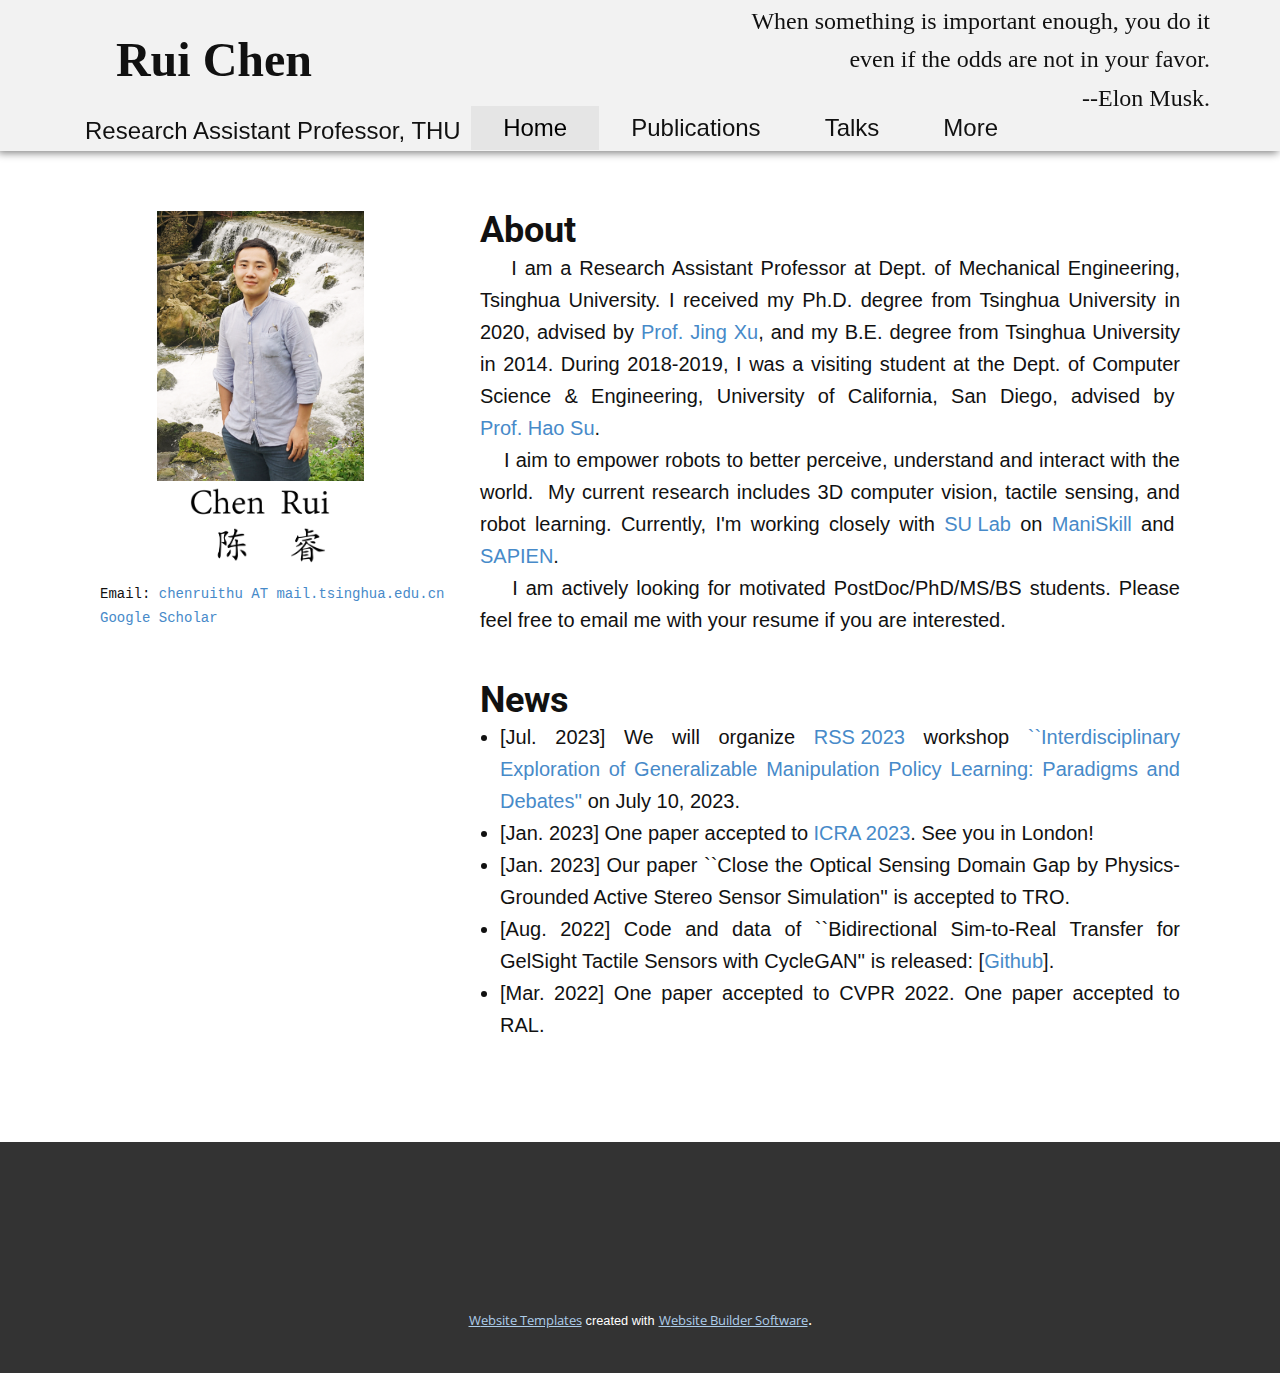
==== commit 3fd39314: "update RSS" ====
--- a/Home.html
+++ b/Home.html
@@ -97,7 +97,7 @@
                   <h1 class="u-text u-text-5">News</h1>
                   <ul class="u-align-justify u-custom-font u-font-arial u-text u-text-6">
                     <li> [Jul. 2023] We will organize <a href="https://roboticsconference.org/" target="_blank" rel="noreferrer noopener" class="u-active-none u-border-none u-btn u-button-style u-hover-none u-none u-text-palette-1-base u-btn-8">RSS 2023</a> workshop <a href="https://ai-workshops.github.io/interdisciplinary-exploration-of-gmpl/" target="_blank" rel="noreferrer noopener" class="u-active-none u-border-none u-button-style u-hover-none u-none u-text-palette-1-base u-btn-8">``Interdisciplinary 
-                      Exploration of Generalizable Manipulation Policy Learning: Paradigms and Debates''</a> on July 10. 
+                      Exploration of Generalizable Manipulation Policy Learning: Paradigms and Debates''</a> on July 10, 2023. 
                     </li>
                     <li> [Jan. 2023] One paper accepted to&nbsp;<a href="https://www.icra2023.org/" target="_blank" rel="noreferrer noopener" class="u-active-none u-border-none u-btn u-button-style u-hover-none u-none u-text-palette-1-base u-btn-8">ICRA 2023</a>. See you in London!
                     </li>
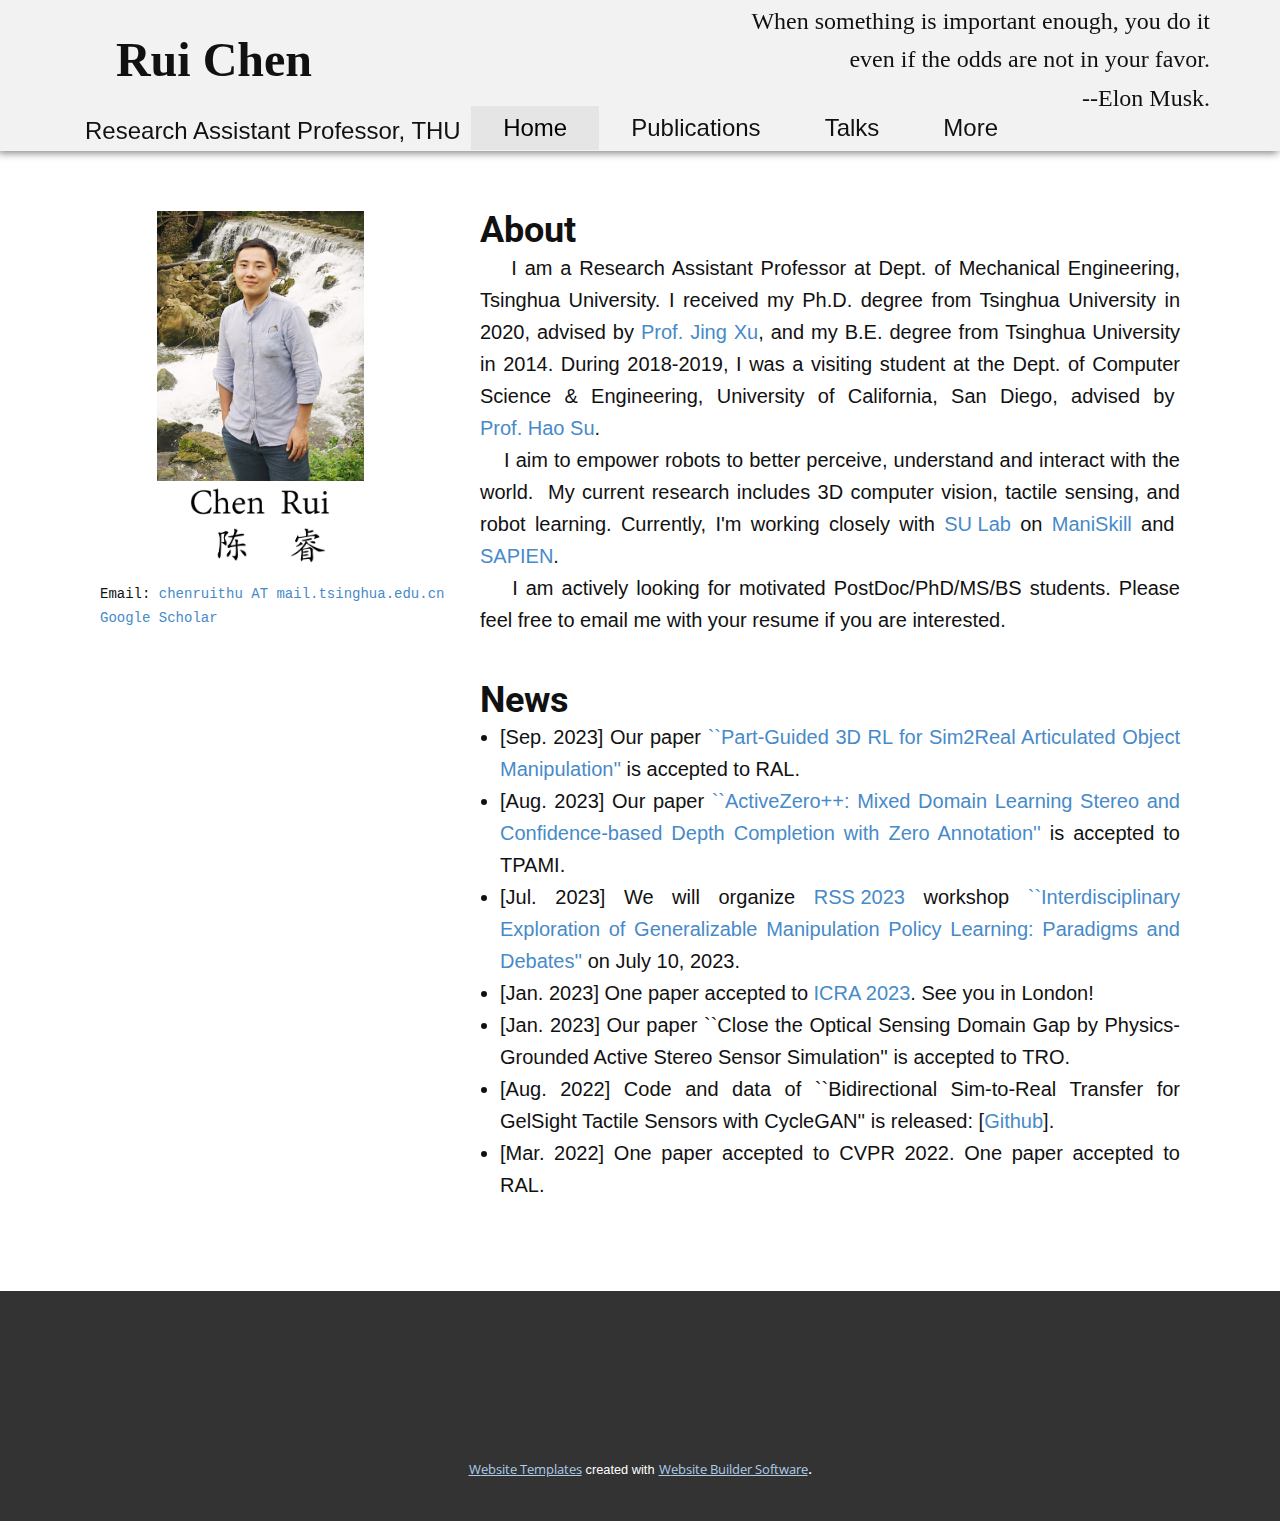
==== commit cd6fd711: "update" ====
--- a/Home.html
+++ b/Home.html
@@ -96,6 +96,12 @@
                 <div class="u-container-layout u-container-layout-4">
                   <h1 class="u-text u-text-5">News</h1>
                   <ul class="u-align-justify u-custom-font u-font-arial u-text u-text-6">
+                    <li>
+                      [Sep. 2023] Our paper <a href="https://ieeexplore.ieee.org/abstract/document/10242361" target="_blank" rel="noreferrer noopener" class="u-active-none u-border-none u-button-style u-hover-none u-none u-text-palette-1-base u-btn-8">``Part-Guided 3D RL for Sim2Real Articulated Object Manipulation''</a> is accepted to RAL.
+                    </li>
+                    <li>
+                      [Aug. 2023] Our paper <a href="https://ieeexplore.ieee.org/abstract/document/10219021" target="_blank" rel="noreferrer noopener" class="u-active-none u-border-none u-button-style u-hover-none u-none u-text-palette-1-base u-btn-8">``ActiveZero++: Mixed Domain Learning Stereo and Confidence-based Depth Completion with Zero Annotation''</a> is accepted to TPAMI.
+                    </li>
                     <li> [Jul. 2023] We will organize <a href="https://roboticsconference.org/" target="_blank" rel="noreferrer noopener" class="u-active-none u-border-none u-btn u-button-style u-hover-none u-none u-text-palette-1-base u-btn-8">RSS 2023</a> workshop <a href="https://ai-workshops.github.io/interdisciplinary-exploration-of-gmpl/" target="_blank" rel="noreferrer noopener" class="u-active-none u-border-none u-button-style u-hover-none u-none u-text-palette-1-base u-btn-8">``Interdisciplinary 
                       Exploration of Generalizable Manipulation Policy Learning: Paradigms and Debates''</a> on July 10, 2023. 
                     </li>
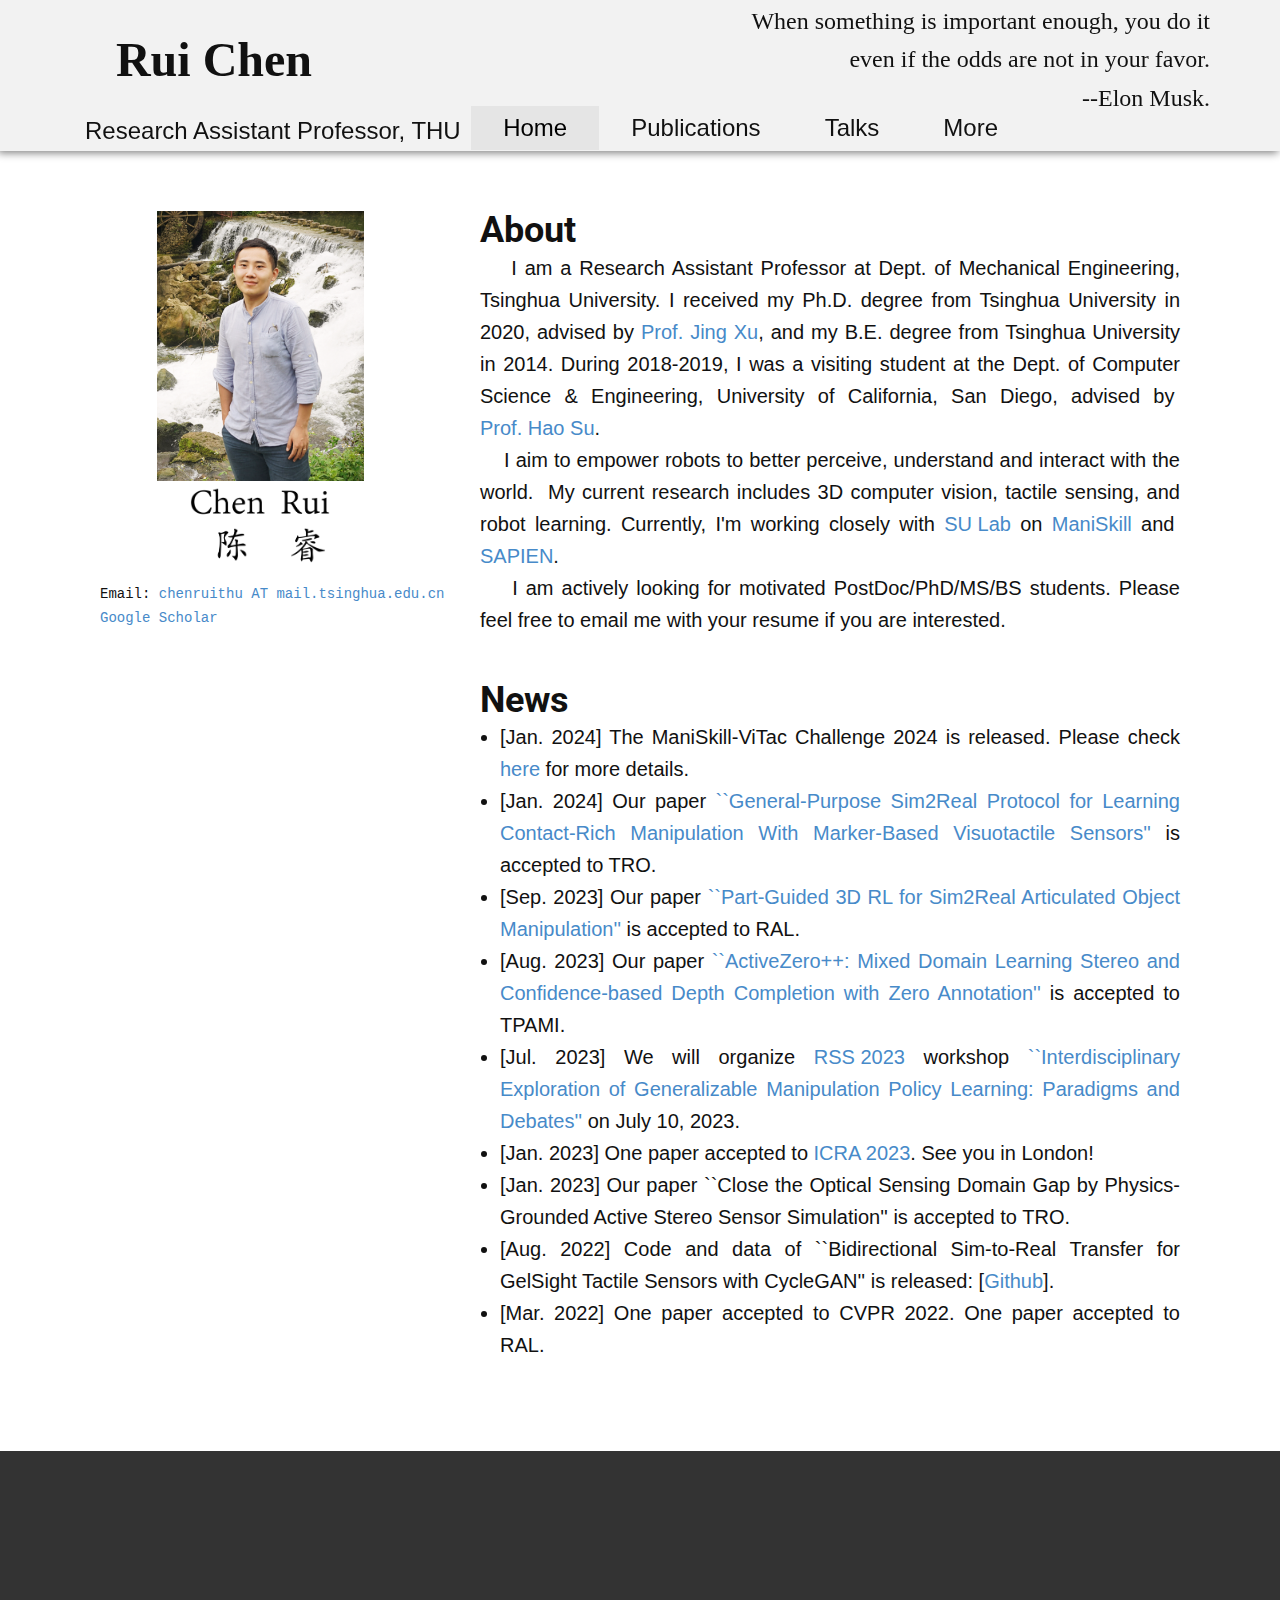
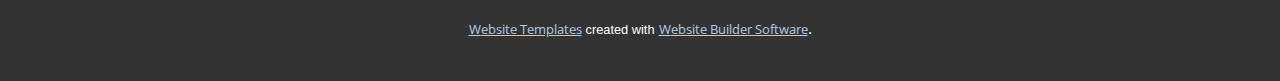
==== commit b2e70f0b: "add tactile_sim2real" ====
--- a/Home.html
+++ b/Home.html
@@ -97,6 +97,12 @@
                   <h1 class="u-text u-text-5">News</h1>
                   <ul class="u-align-justify u-custom-font u-font-arial u-text u-text-6">
                     <li>
+                      [Jan. 2024] The ManiSkill-ViTac Challenge 2024 is released. Please check <a href="https://ai-workshops.github.io/maniskill-vitac-challenge-2024/"> here</a> for more details. 
+                    </li>
+                    <li>
+                      [Jan. 2024] Our paper <a href="https://ieeexplore.ieee.org/abstract/document/10388459" target="_blank" rel="noreferrer noopener" class="u-active-none u-border-none u-button-style u-hover-none u-none u-text-palette-1-base u-btn-8">``General-Purpose Sim2Real Protocol for Learning Contact-Rich Manipulation With Marker-Based Visuotactile Sensors''</a> is accepted to TRO.
+                    </li>
+                    <li>
                       [Sep. 2023] Our paper <a href="https://ieeexplore.ieee.org/abstract/document/10242361" target="_blank" rel="noreferrer noopener" class="u-active-none u-border-none u-button-style u-hover-none u-none u-text-palette-1-base u-btn-8">``Part-Guided 3D RL for Sim2Real Articulated Object Manipulation''</a> is accepted to RAL.
                     </li>
                     <li>
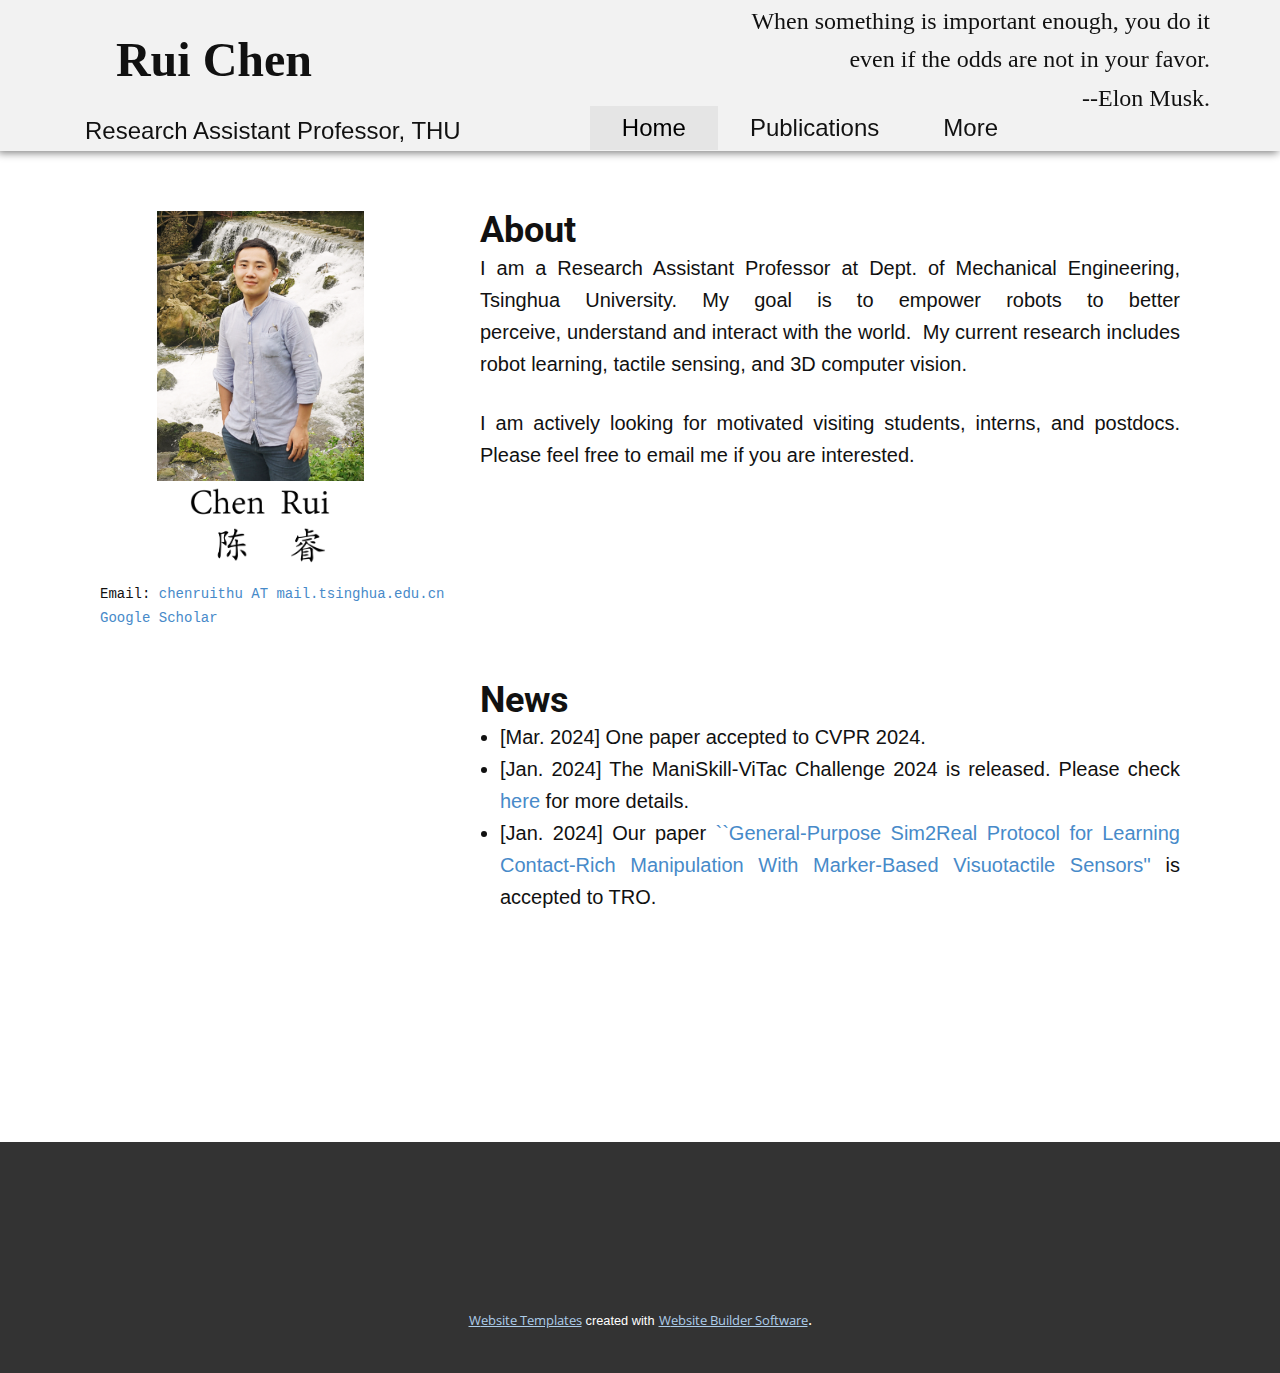
==== commit 23bc7a88: "update ms3 and dexsim2real2" ====
--- a/Home.html
+++ b/Home.html
@@ -37,7 +37,6 @@
           <div class="u-custom-menu u-nav-container">
             <ul class="u-custom-font u-font-arial u-nav u-unstyled u-nav-1"><li class="u-nav-item"><a class="u-active-grey-10 u-button-style u-nav-link u-text-active-black u-text-hover-palette-2-base" href="Home.html" style="padding: 10px 32px;">Home</a>
 </li><li class="u-nav-item"><a class="u-active-grey-10 u-button-style u-nav-link u-text-active-black u-text-hover-palette-2-base" href="Publications.html" style="padding: 10px 32px;">Publications</a>
-</li><li class="u-nav-item"><a class="u-active-grey-10 u-button-style u-nav-link u-text-active-black u-text-hover-palette-2-base" href="Talks.html" style="padding: 10px 32px;">Talks</a>
 </li><li class="u-nav-item"><a class="u-active-grey-10 u-button-style u-nav-link u-text-active-black u-text-hover-palette-2-base" href="More.html" style="padding: 10px 32px;">More</a>
 </li></ul>
           </div>
@@ -47,7 +46,6 @@
                 <div class="u-menu-close"></div>
                 <ul class="u-align-center u-nav u-popupmenu-items u-unstyled u-nav-2"><li class="u-nav-item"><a class="u-button-style u-nav-link" href="Home.html">Home</a>
 </li><li class="u-nav-item"><a class="u-button-style u-nav-link" href="Publications.html">Publications</a>
-</li><li class="u-nav-item"><a class="u-button-style u-nav-link" href="Talks.html">Talks</a>
 </li><li class="u-nav-item"><a class="u-button-style u-nav-link" href="More.html">More</a>
 </li></ul>
               </div>
@@ -79,7 +77,11 @@
               <div class="u-container-style u-layout-cell u-size-40 u-layout-cell-2">
                 <div class="u-container-layout u-container-layout-2">
                   <h1 class="u-text u-text-default u-text-3">About</h1>
-                  <p class="u-align-justify u-custom-font u-font-arial u-text u-text-4"> &nbsp; &nbsp; I am a Research Assistant Professor at Dept. of Mechanical Engineering, Tsinghua University. I received my Ph.D. degree from Tsinghua University in 2020, advised by&nbsp;<a href="https://www.me.tsinghua.edu.cn/info/1134/1805.htm" class="u-active-none u-border-none u-btn u-button-link u-button-style u-hover-none u-none u-text-palette-1-base u-btn-3" target="_blank">Prof. Jing Xu</a>, and my B.E. degree from Tsinghua University in 2014. During 2018-2019, I was a visiting student at the Dept. of Computer Science &amp; Engineering, University of California, San Diego, advised by&nbsp;<a href="http://cseweb.ucsd.edu/~haosu/" target="_blank" rel="noreferrer noopener" class="u-active-none u-border-none u-btn u-button-style u-hover-none u-none u-text-palette-1-base u-btn-4">Prof. Hao Su</a>.<br>&nbsp; &nbsp; ​I aim to empower robots to better perceive,&nbsp;understand and interact with the world.&nbsp; My current research includes 3D computer vision, tactile sensing, and robot learning. Currently, I'm working closely with&nbsp;<a href="http://cseweb.ucsd.edu/~haosu/" target="_blank" rel="noreferrer noopener" class="u-active-none u-border-none u-btn u-button-style u-hover-none u-none u-text-palette-1-base u-btn-5">SU Lab</a>&nbsp;on&nbsp;<a href="https://sapien.ucsd.edu/challenges/maniskill/2022/" target="_blank" rel="noreferrer noopener" class="u-active-none u-border-none u-btn u-button-style u-hover-none u-none u-text-palette-1-base u-btn-6">ManiSkill</a>&nbsp;and&nbsp;<a href="https://sapien.ucsd.edu/" target="_blank" rel="noreferrer noopener" class="u-active-none u-border-none u-btn u-button-style u-hover-none u-none u-text-palette-1-base u-btn-7">SAPIEN</a>.<br>&nbsp; &nbsp; ​I am actively looking for motivated PostDoc/PhD/MS/BS students. Please feel free to email me with your resume if you are interested.
+                  <p class="u-align-justify u-custom-font u-font-arial u-text u-text-4">  I am a Research Assistant Professor at Dept. of Mechanical Engineering, Tsinghua University. My goal is to empower robots to better perceive,&nbsp;understand and interact with the world.&nbsp; My current research includes robot learning, tactile sensing, and 3D computer vision.
+                  </p>
+                    <br>
+                    <p class="u-align-justify u-custom-font u-font-arial u-text u-text-4">
+                          I am actively looking for motivated visiting students, interns, and postdocs. Please feel free to email me if you are interested.
                   </p>
                 </div>
               </div>
@@ -96,28 +98,16 @@
                 <div class="u-container-layout u-container-layout-4">
                   <h1 class="u-text u-text-5">News</h1>
                   <ul class="u-align-justify u-custom-font u-font-arial u-text u-text-6">
+
+                      <li>
+                          [Mar. 2024] One paper accepted to CVPR 2024.
+                      </li>
                     <li>
                       [Jan. 2024] The ManiSkill-ViTac Challenge 2024 is released. Please check <a href="https://ai-workshops.github.io/maniskill-vitac-challenge-2024/"> here</a> for more details. 
                     </li>
                     <li>
                       [Jan. 2024] Our paper <a href="https://ieeexplore.ieee.org/abstract/document/10388459" target="_blank" rel="noreferrer noopener" class="u-active-none u-border-none u-button-style u-hover-none u-none u-text-palette-1-base u-btn-8">``General-Purpose Sim2Real Protocol for Learning Contact-Rich Manipulation With Marker-Based Visuotactile Sensors''</a> is accepted to TRO.
                     </li>
-                    <li>
-                      [Sep. 2023] Our paper <a href="https://ieeexplore.ieee.org/abstract/document/10242361" target="_blank" rel="noreferrer noopener" class="u-active-none u-border-none u-button-style u-hover-none u-none u-text-palette-1-base u-btn-8">``Part-Guided 3D RL for Sim2Real Articulated Object Manipulation''</a> is accepted to RAL.
-                    </li>
-                    <li>
-                      [Aug. 2023] Our paper <a href="https://ieeexplore.ieee.org/abstract/document/10219021" target="_blank" rel="noreferrer noopener" class="u-active-none u-border-none u-button-style u-hover-none u-none u-text-palette-1-base u-btn-8">``ActiveZero++: Mixed Domain Learning Stereo and Confidence-based Depth Completion with Zero Annotation''</a> is accepted to TPAMI.
-                    </li>
-                    <li> [Jul. 2023] We will organize <a href="https://roboticsconference.org/" target="_blank" rel="noreferrer noopener" class="u-active-none u-border-none u-btn u-button-style u-hover-none u-none u-text-palette-1-base u-btn-8">RSS 2023</a> workshop <a href="https://ai-workshops.github.io/interdisciplinary-exploration-of-gmpl/" target="_blank" rel="noreferrer noopener" class="u-active-none u-border-none u-button-style u-hover-none u-none u-text-palette-1-base u-btn-8">``Interdisciplinary 
-                      Exploration of Generalizable Manipulation Policy Learning: Paradigms and Debates''</a> on July 10, 2023. 
-                    </li>
-                    <li> [Jan. 2023] One paper accepted to&nbsp;<a href="https://www.icra2023.org/" target="_blank" rel="noreferrer noopener" class="u-active-none u-border-none u-btn u-button-style u-hover-none u-none u-text-palette-1-base u-btn-8">ICRA 2023</a>. See you in London!
-                    </li>
-                    <li>[Jan. 2023] Our paper ``Close the Optical Sensing Domain Gap by Physics-Grounded Active Stereo Sensor Simulation'' is accepted to&nbsp;TRO.&nbsp;<br>
-                    </li>
-                    <li>[Aug. 2022] Code and data of ``Bidirectional Sim-to-Real Transfer for GelSight Tactile Sensors with CycleGAN'' is released: [<a href="https://github.com/RVSATHU/GelSight-Sim2Real" target="_blank" rel="noreferrer noopener" class="u-active-none u-border-none u-btn u-button-style u-hover-none u-none u-text-palette-1-base u-btn-9">Github</a>]. &nbsp;<br>
-                    </li>
-                    <li>[Mar. 2022] One paper accepted to CVPR 2022. One paper accepted to RAL.&nbsp;&nbsp;</li>
                   </ul>
                 </div>
               </div>
